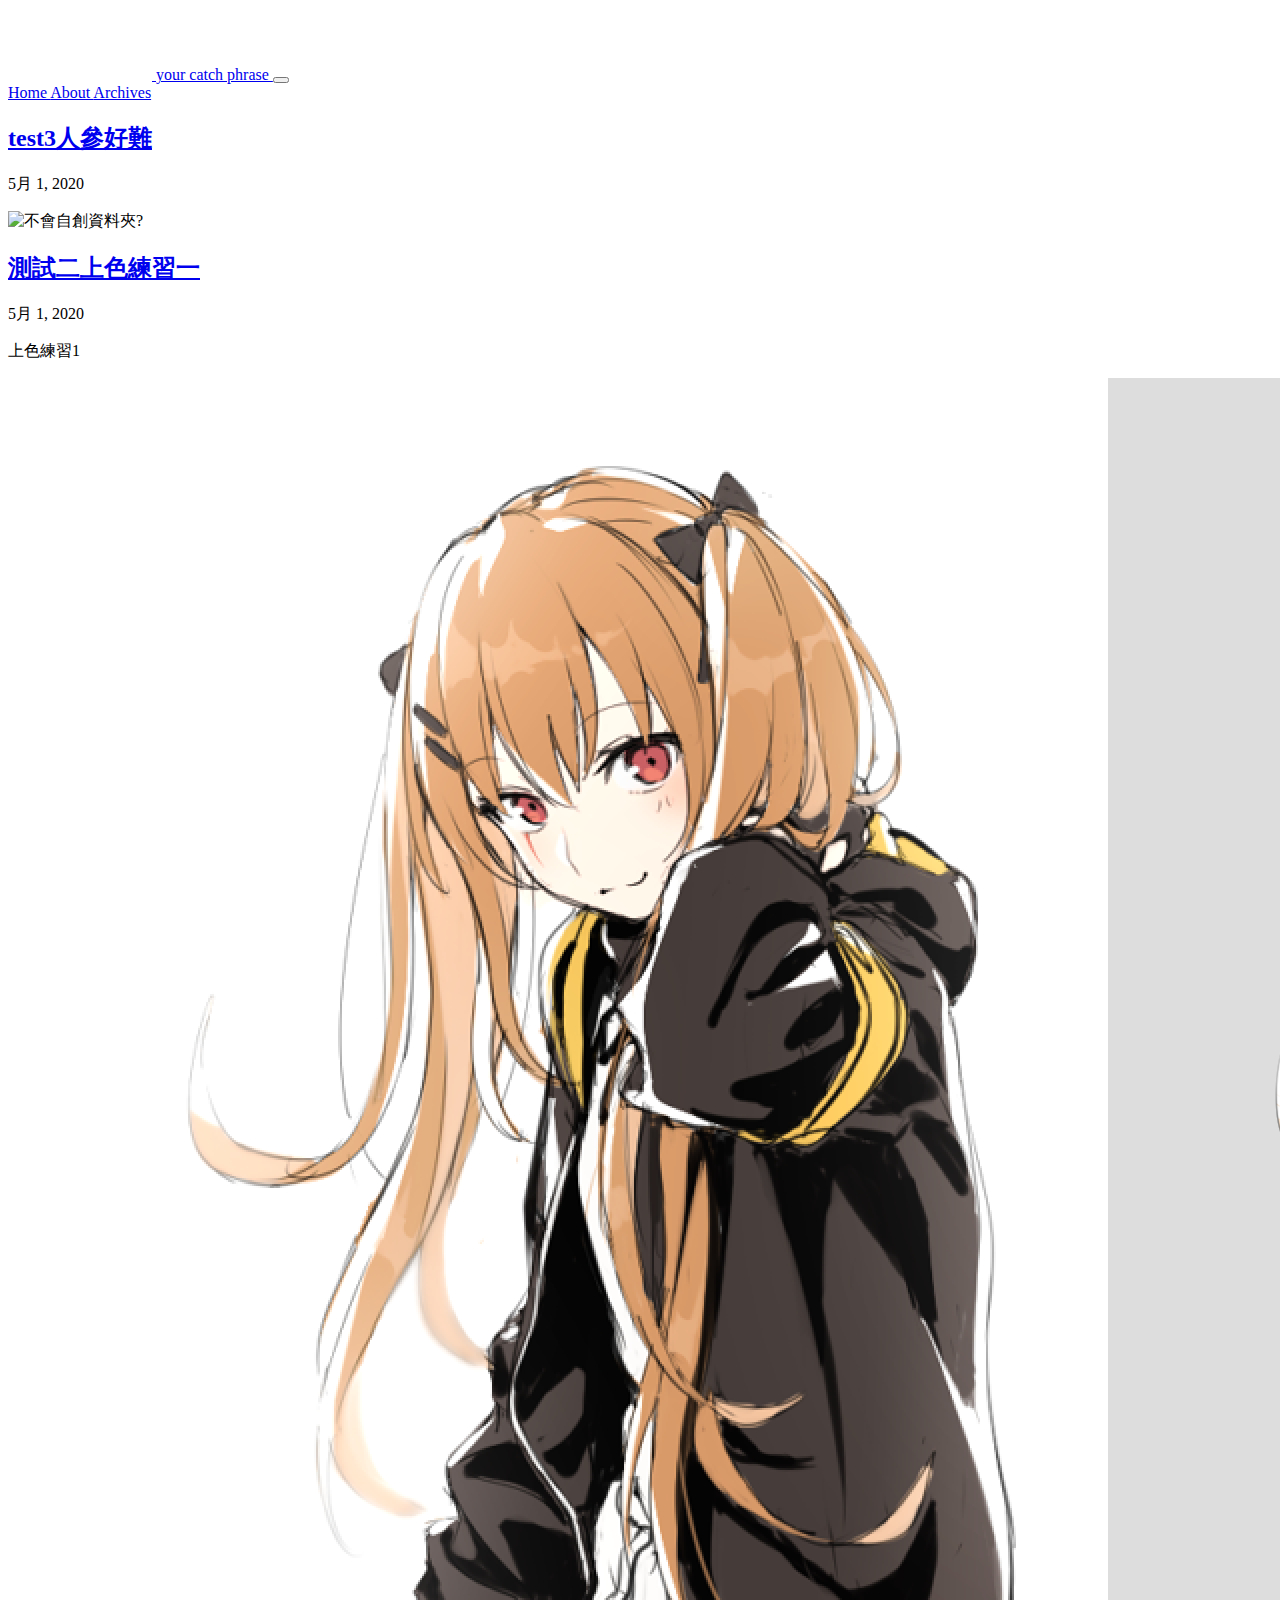
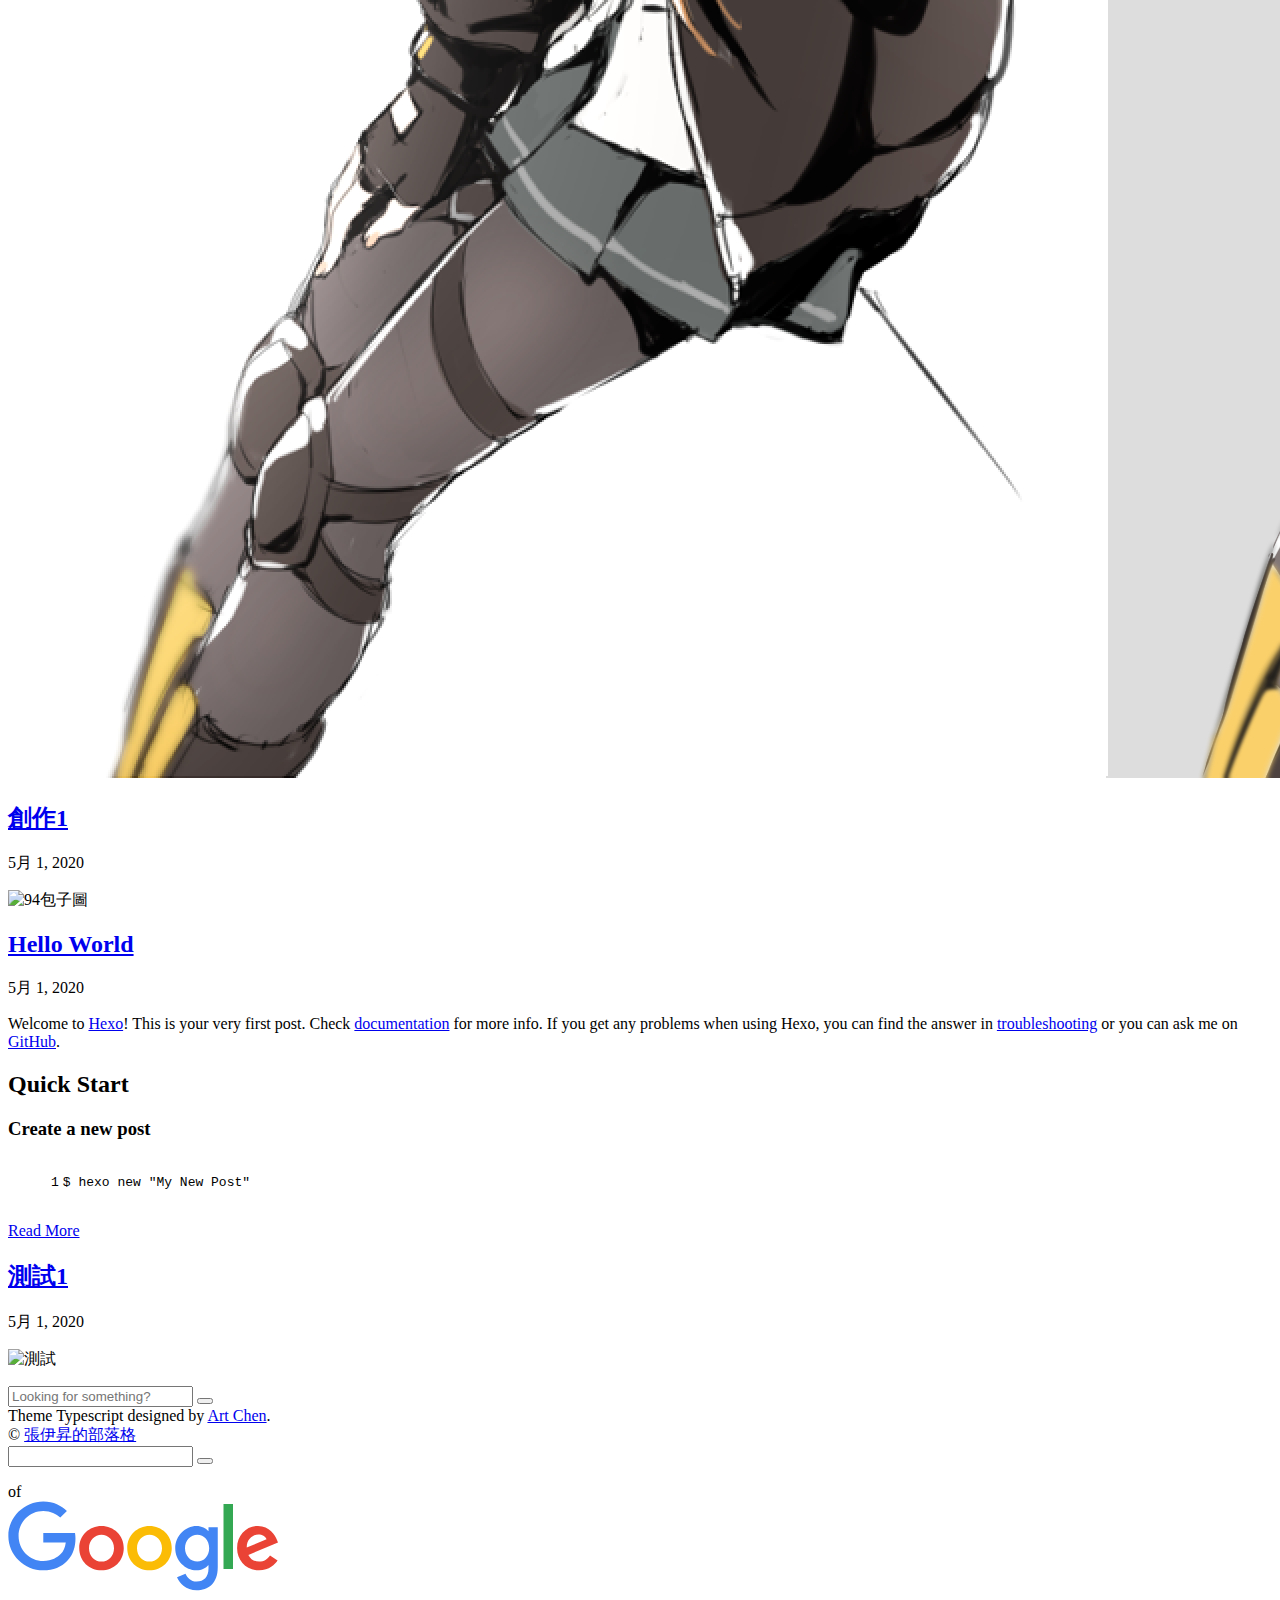
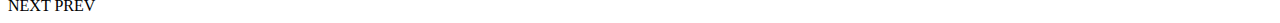
==== index.html @ b537ad72 "Site updated: 2020-05-02 14:42:17" ====
<!DOCTYPE html>
<html>
<head>
  <meta charset="utf-8" />
  <meta http-equiv="X-UA-Compatible" content="IE=edge" />
  
  <title>張伊昇的部落格</title>
  <meta name="description" content="A minimal hexo theme." />
  <meta name="keywords" content="hexo,theme,minimal,otakism" />
  <meta name="HandheldFriendly" content="True" />
  <meta name="apple-mobile-web-app-capable" content="yes" />
  <meta name="viewport" content="width=device-width, initial-scale=1, maximum-scale=1" />
  <meta name="description" content="終於成功">
<meta property="og:type" content="website">
<meta property="og:title" content="張伊昇的部落格">
<meta property="og:url" content="https://410708035.github.io/index.html">
<meta property="og:site_name" content="張伊昇的部落格">
<meta property="og:description" content="終於成功">
<meta property="og:locale" content="zh_TW">
<meta property="article:author" content="張伊昇">
<meta property="article:tag" content="部落格">
<meta property="article:tag" content=" 410708035">
<meta name="twitter:card" content="summary">
  
  
    <link rel="icon" href="/favicon.png" />
  
  
  <script type="text/javascript">
    //Export hexo config to js
    var HexoConfig = {
      root: '/',
      search: {
        enabled: 'true'
      }
    };
  </script>

  <!-- Font -->
  <link href="https://fonts.googleapis.com/css?family=Inconsolata|Roboto:300,400,700" rel="stylesheet" />

  
<link rel="stylesheet" href="/style.css">

  <script>
    function setLoadingBarProgress(num) {
      document.getElementById('loading-bar').style.width=num+"%";
    }
  </script>
  

<meta name="generator" content="Hexo 4.2.0"></head>

<body>
  
  <div id="loading-bar-wrapper">
  <div id="loading-bar"></div>
</div>

  <script>setLoadingBarProgress(20)</script>
  
  <div id="site-wrapper">
    
    <header id="header">
	<div id="header-wrapper" class="clearfix">
		<a id="logo" href="/">
			<img src="/images/logo.png" />
			<span id="site-desc">
			  your catch phrase
      </span>
		</a>
		<button id="site-nav-switch">
	    <span class="icon icon-menu"></span>
	  </button>
	</div>
	<aside id="site-menu">
  	<nav>
  		
        <a href="/" class="nav-home nav">
          Home
        </a>
      
        <a href="/about" class="nav-about nav">
          About
        </a>
      
        <a href="/archives" class="nav-archives nav">
          Archives
        </a>
      
    </nav>
	</aside>
</header>
    <script>setLoadingBarProgress(40);</script>
    
    <main id="main" role="main">
      





<section class="post-list">
	
    <article class="post ">

  
  <h2 class="title">
    <a href="/2020/05/01/est3%E4%BA%BA%E5%8F%83%E5%A5%BD%E9%9B%A3/">
      test3人參好難
    </a>
  </h2>
  
  <time>
    5月 1, 2020
  </time>
  <section class="content">
	  <p><img src="https://truth.bahamut.com.tw/s01/202005/6253a294ba325d46f5efc1e83b0785b5.JPG" alt="不會自創資料夾?"></p>


    
    
    

  </section>
</article>
  
    <article class="post ">

  
  <h2 class="title">
    <a href="/2020/05/01/%E6%B8%AC%E8%A9%A6%E4%BA%8C%E4%B8%8A%E8%89%B2%E7%B7%B4%E7%BF%92%E4%B8%80/">
      測試二上色練習一
    </a>
  </h2>
  
  <time>
    5月 1, 2020
  </time>
  <section class="content">
	  <p>上色練習1</p>
<img src="/2020/05/01/%E6%B8%AC%E8%A9%A6%E4%BA%8C%E4%B8%8A%E8%89%B2%E7%B7%B4%E7%BF%92%E4%B8%80/%E4%B8%8A%E8%89%B2%E7%B7%B4%E7%BF%924.jpg" class="" title="圖片">

    
    
    

  </section>
</article>
  
    <article class="post ">

  
  <h2 class="title">
    <a href="/2020/05/01/%E8%87%A8%E6%91%B9%E7%B7%B4%E7%BF%922/">
      創作1
    </a>
  </h2>
  
  <time>
    5月 1, 2020
  </time>
  <section class="content">
	  <p><img src="https://truth.bahamut.com.tw/s01/201912/b81c57250fca9959679076e8ade5477d.JPG" alt="94包子圖"></p>


    
    
    

  </section>
</article>
  
    <article class="post ">

  
  <h2 class="title">
    <a href="/2020/05/01/hello-world/">
      Hello World
    </a>
  </h2>
  
  <time>
    5月 1, 2020
  </time>
  <section class="content">
	  <p>Welcome to <a href="https://hexo.io/" target="_blank" rel="noopener">Hexo</a>! This is your very first post. Check <a href="https://hexo.io/docs/" target="_blank" rel="noopener">documentation</a> for more info. If you get any problems when using Hexo, you can find the answer in <a href="https://hexo.io/docs/troubleshooting.html" target="_blank" rel="noopener">troubleshooting</a> or you can ask me on <a href="https://github.com/hexojs/hexo/issues" target="_blank" rel="noopener">GitHub</a>.</p>
<h2 id="Quick-Start"><a href="#Quick-Start" class="headerlink" title="Quick Start"></a>Quick Start</h2><h3 id="Create-a-new-post"><a href="#Create-a-new-post" class="headerlink" title="Create a new post"></a>Create a new post</h3><figure class="highlight bash"><table><tr><td class="gutter"><pre><span class="line">1</span><br></pre></td><td class="code"><pre><span class="line">$ hexo new <span class="string">"My New Post"</span></span><br></pre></td></tr></table></figure>

    
	  <div class="readmore">
      <a href="/2020/05/01/hello-world/">Read More</a>
    </div>
    
    
    

  </section>
</article>
  
    <article class="post ">

  
  <h2 class="title">
    <a href="/2020/05/01/%E8%87%A8%E6%91%B9%E7%B7%B4%E7%BF%921/">
      測試1
    </a>
  </h2>
  
  <time>
    5月 1, 2020
  </time>
  <section class="content">
	  <p><img src="%E5%9C%96%E7%89%87%E8%B7%AF%E5%BE%91" alt="測試"></p>


    
    
    

  </section>
</article>
  
</section>


      <script>setLoadingBarProgress(60);</script>
    </main>
    
    <footer id="footer" class="clearfix">
  
  
	<div class="search">
	  <form name="searchform" id="searchform" class="u-search-form">
	    <input type="text" id="searchinput" class="u-search-input" placeholder="Looking for something?" />
	    <button type="submit" id="u-search-btn-submit" class="u-search-btn-submit">
	      <span class="icon icon-search"></span>
	    </button>
	  </form>
	</div>
	

	<div class="social-wrapper">
  	
      
        <a href="/atom.xml" class="social rss"
          target="_blank" rel="external">
          <span class="icon icon-rss"></span>
        </a>
      
    
  </div>
  
  <div>Theme <span class="codename">Typescript</span> designed by <a href="http://rakugaki.me/" target="_blank">Art Chen</a>.</div>
  <div>&copy; <a href="/">張伊昇的部落格</a></div>
  
</footer>


    <script>setLoadingBarProgress(80);</script>
    
  </div>

  



<script src="https://code.jquery.com/jquery-2.1.4.min.js"></script>
<script>window.jQuery || document.write('<script src="/js/jquery.min.js"><\/script>')</script>


<script src="/js/jquery.fitvids.js"></script>

<script>
	var GOOGLE_CUSTOM_SEARCH_API_KEY = "";
	var GOOGLE_CUSTOM_SEARCH_ENGINE_ID = "";
	var ALGOLIA_API_KEY = "";
	var ALGOLIA_APP_ID = "";
	var ALGOLIA_INDEX_NAME = "";
  var AZURE_SERVICE_NAME = "";
  var AZURE_INDEX_NAME = "";
  var AZURE_QUERY_KEY = "";
  var SEARCH_SERVICE = "google";
  var universalSearchConfig = {};
  if (SEARCH_SERVICE === 'google') {
    universalSearchConfig = {
      searchService: SEARCH_SERVICE,
      apiKey: GOOGLE_CUSTOM_SEARCH_API_KEY,
      engineId: GOOGLE_CUSTOM_SEARCH_ENGINE_ID,
      imagePath: "/images/"
    };
  } else if (SEARCH_SERVICE === 'algolia') {
    universalSearchConfig = {
      searchService: SEARCH_SERVICE,
      apiKey: ALGOLIA_API_KEY,
      appId: ALGOLIA_APP_ID,
      indexName: ALGOLIA_INDEX_NAME,
      imagePath: "/images/"
    };
  } else if (SEARCH_SERVICE === 'azure') {
    universalSearchConfig = {
      searchService: SEARCH_SERVICE,
      serviceName: AZURE_SERVICE_NAME,
      indexName: AZURE_INDEX_NAME,
      apiKey: AZURE_QUERY_KEY,
      imagePath: "/images/"
    };
  }
</script>

<script src="/js/app.js"></script>


<script src="/js/search.js"></script>


  <script>setLoadingBarProgress(100);</script>
  
</body>
</html>
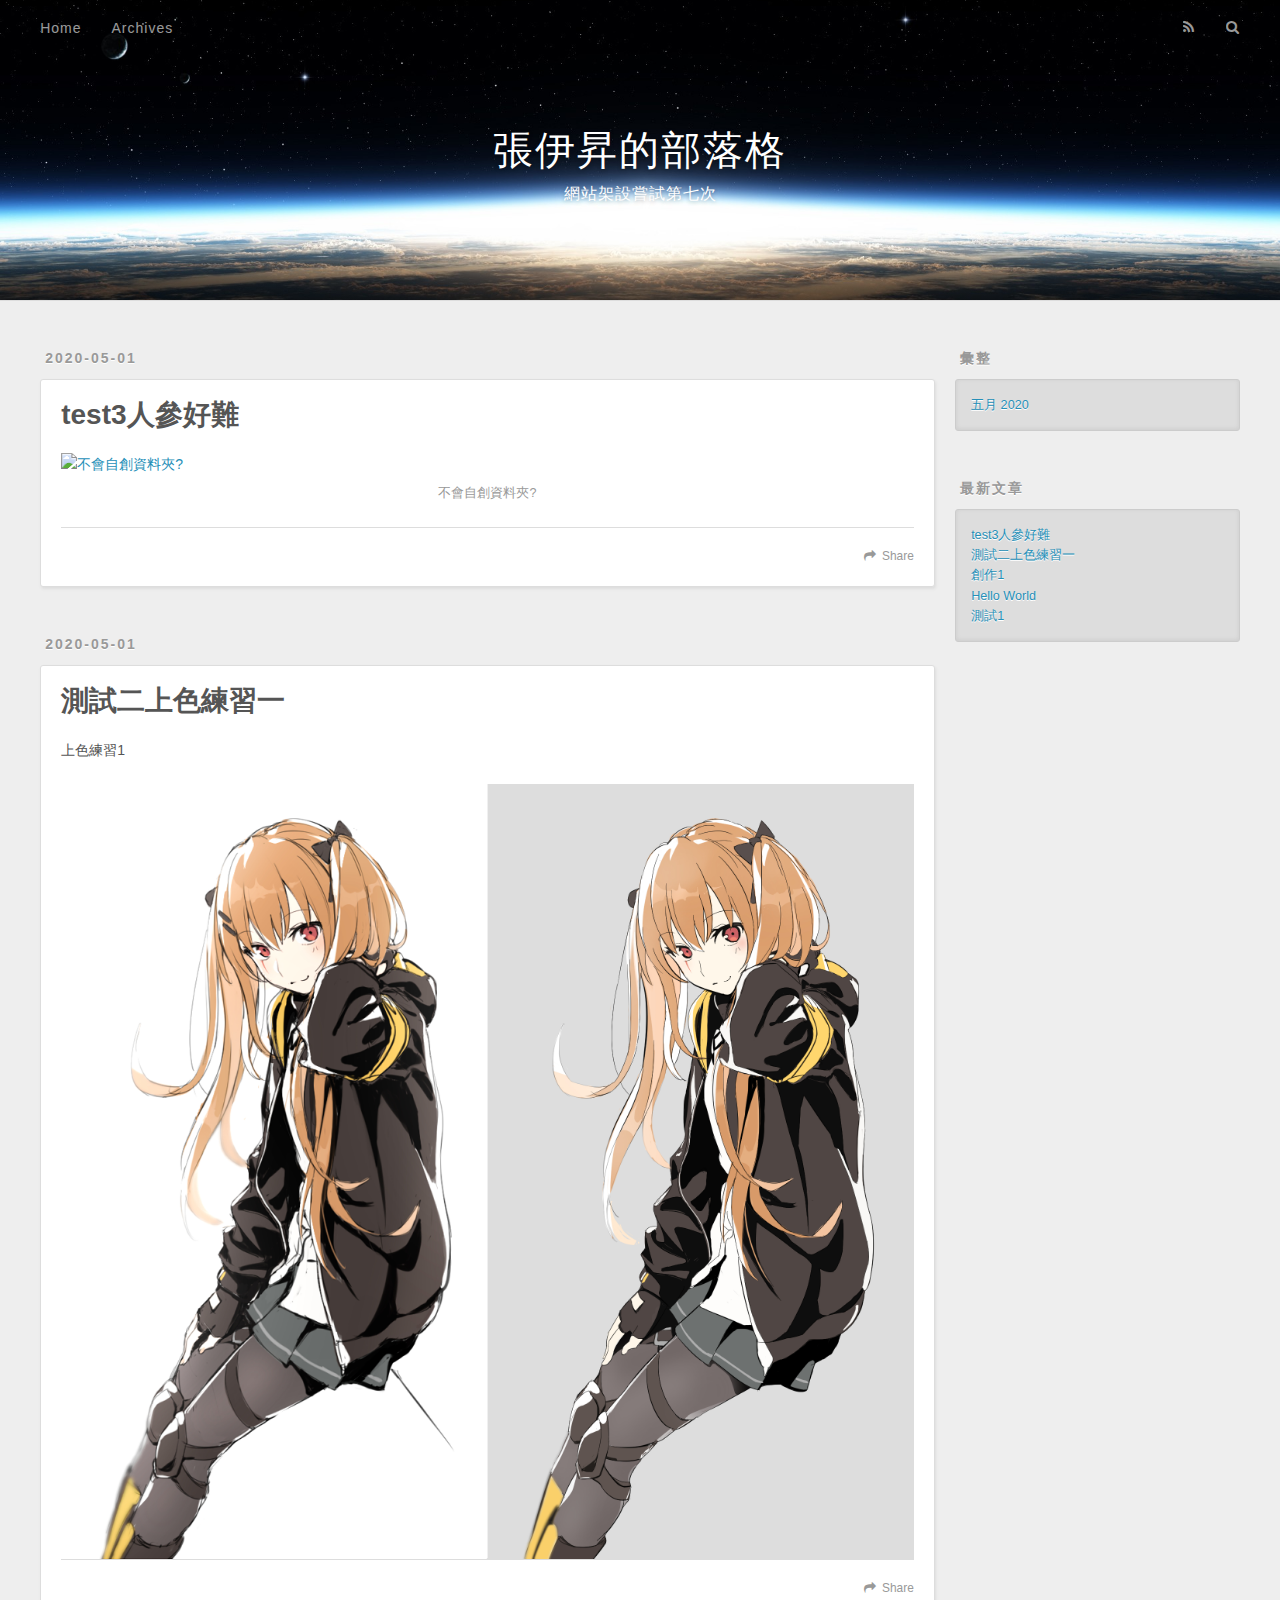
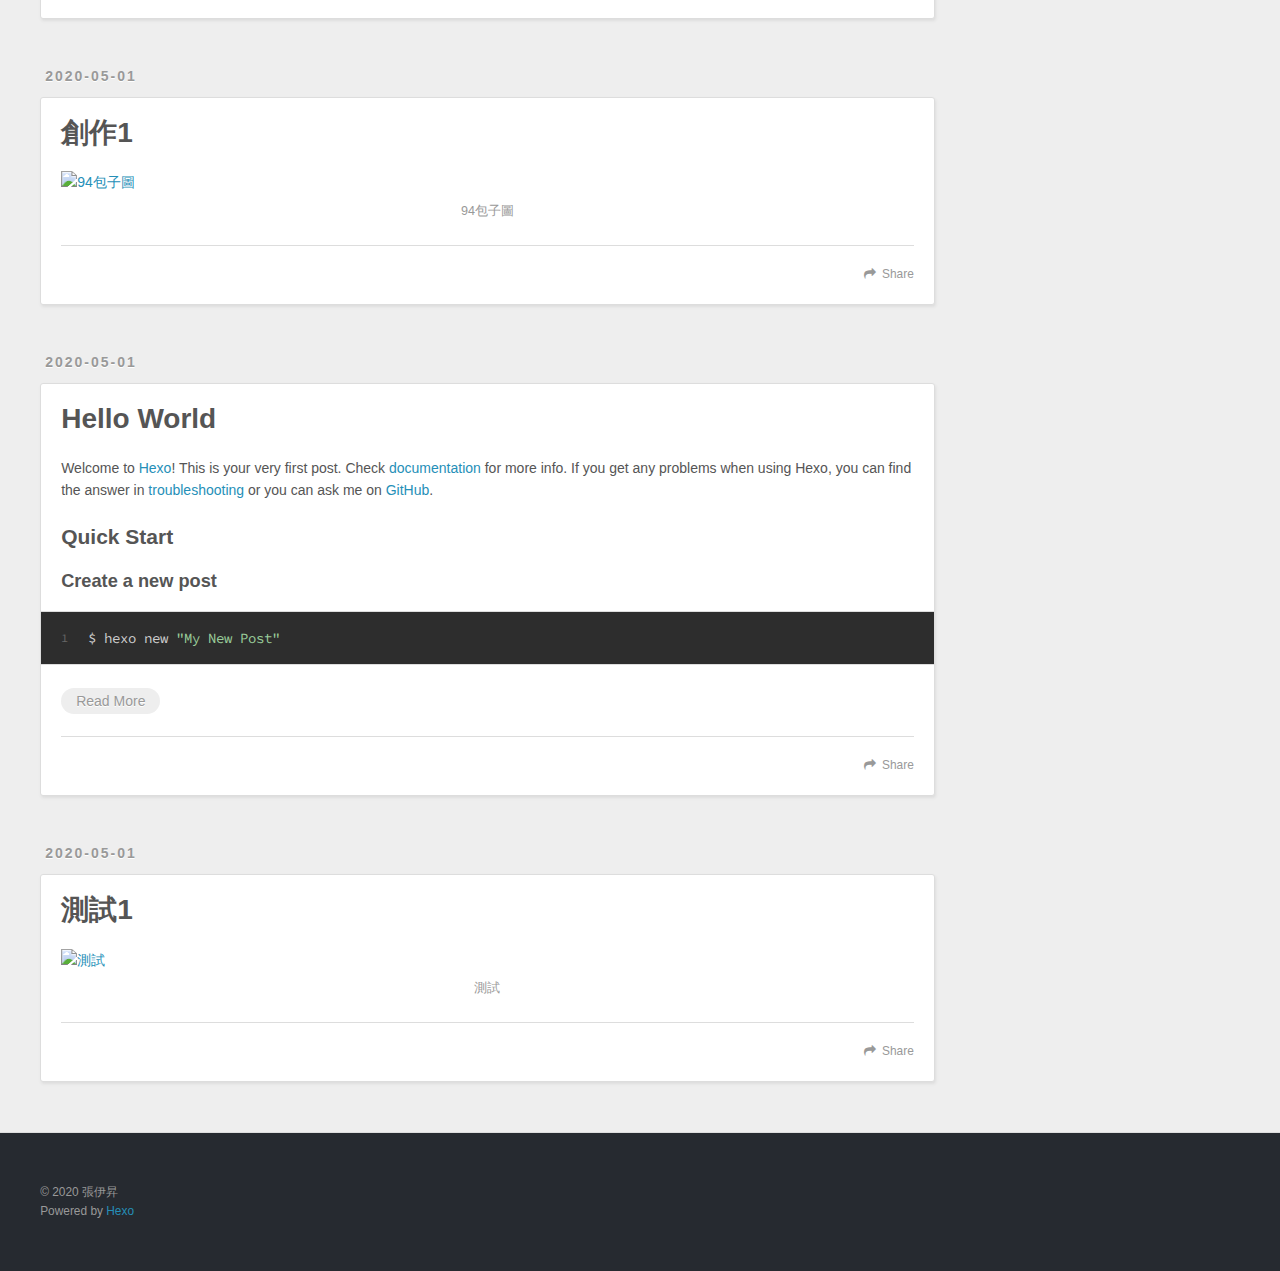
==== commit 9cc3e589: "Site updated: 2020-05-02 14:48:16" ====
--- a/index.html
+++ b/index.html
@@ -1,15 +1,12 @@
 <!DOCTYPE html>
 <html>
 <head>
-  <meta charset="utf-8" />
-  <meta http-equiv="X-UA-Compatible" content="IE=edge" />
+  <meta charset="utf-8">
+  
+
   
   <title>張伊昇的部落格</title>
-  <meta name="description" content="A minimal hexo theme." />
-  <meta name="keywords" content="hexo,theme,minimal,otakism" />
-  <meta name="HandheldFriendly" content="True" />
-  <meta name="apple-mobile-web-app-capable" content="yes" />
-  <meta name="viewport" content="width=device-width, initial-scale=1, maximum-scale=1" />
+  <meta name="viewport" content="width=device-width, initial-scale=1, maximum-scale=1">
   <meta name="description" content="終於成功">
 <meta property="og:type" content="website">
 <meta property="og:title" content="張伊昇的部落格">
@@ -22,299 +19,343 @@
 <meta property="article:tag" content=" 410708035">
 <meta name="twitter:card" content="summary">
   
-  
-    <link rel="icon" href="/favicon.png" />
-  
-  
-  <script type="text/javascript">
-    //Export hexo config to js
-    var HexoConfig = {
-      root: '/',
-      search: {
-        enabled: 'true'
-      }
-    };
-  </script>
-
-  <!-- Font -->
-  <link href="https://fonts.googleapis.com/css?family=Inconsolata|Roboto:300,400,700" rel="stylesheet" />
-
-  
-<link rel="stylesheet" href="/style.css">
-
-  <script>
-    function setLoadingBarProgress(num) {
-      document.getElementById('loading-bar').style.width=num+"%";
-    }
-  </script>
-  
+    <link rel="alternate" href="/atom.xml" title="張伊昇的部落格" type="application/atom+xml">
+  
+  
+    <link rel="icon" href="/favicon.png">
+  
+  
+    <link href="//fonts.googleapis.com/css?family=Source+Code+Pro" rel="stylesheet" type="text/css">
+  
+  
+<link rel="stylesheet" href="/css/style.css">
 
 <meta name="generator" content="Hexo 4.2.0"></head>
 
 <body>
-  
-  <div id="loading-bar-wrapper">
-  <div id="loading-bar"></div>
-</div>
-
-  <script>setLoadingBarProgress(20)</script>
-  
-  <div id="site-wrapper">
-    
-    <header id="header">
-	<div id="header-wrapper" class="clearfix">
-		<a id="logo" href="/">
-			<img src="/images/logo.png" />
-			<span id="site-desc">
-			  your catch phrase
-      </span>
-		</a>
-		<button id="site-nav-switch">
-	    <span class="icon icon-menu"></span>
-	  </button>
-	</div>
-	<aside id="site-menu">
-  	<nav>
-  		
-        <a href="/" class="nav-home nav">
-          Home
-        </a>
-      
-        <a href="/about" class="nav-about nav">
-          About
-        </a>
-      
-        <a href="/archives" class="nav-archives nav">
-          Archives
-        </a>
-      
-    </nav>
-	</aside>
+  <div id="container">
+    <div id="wrap">
+      <header id="header">
+  <div id="banner"></div>
+  <div id="header-outer" class="outer">
+    <div id="header-title" class="inner">
+      <h1 id="logo-wrap">
+        <a href="/" id="logo">張伊昇的部落格</a>
+      </h1>
+      
+        <h2 id="subtitle-wrap">
+          <a href="/" id="subtitle">網站架設嘗試第七次</a>
+        </h2>
+      
+    </div>
+    <div id="header-inner" class="inner">
+      <nav id="main-nav">
+        <a id="main-nav-toggle" class="nav-icon"></a>
+        
+          <a class="main-nav-link" href="/">Home</a>
+        
+          <a class="main-nav-link" href="/archives">Archives</a>
+        
+      </nav>
+      <nav id="sub-nav">
+        
+          <a id="nav-rss-link" class="nav-icon" href="/atom.xml" title="RSS Feed"></a>
+        
+        <a id="nav-search-btn" class="nav-icon" title="搜尋"></a>
+      </nav>
+      <div id="search-form-wrap">
+        <form action="//google.com/search" method="get" accept-charset="UTF-8" class="search-form"><input type="search" name="q" class="search-form-input" placeholder="Search"><button type="submit" class="search-form-submit">&#xF002;</button><input type="hidden" name="sitesearch" value="https://410708035.github.io"></form>
+      </div>
+    </div>
+  </div>
 </header>
-    <script>setLoadingBarProgress(40);</script>
-    
-    <main id="main" role="main">
-      
-
-
-
-
-
-<section class="post-list">
-	
-    <article class="post ">
-
-  
-  <h2 class="title">
-    <a href="/2020/05/01/est3%E4%BA%BA%E5%8F%83%E5%A5%BD%E9%9B%A3/">
-      test3人參好難
-    </a>
-  </h2>
-  
-  <time>
-    5月 1, 2020
-  </time>
-  <section class="content">
-	  <p><img src="https://truth.bahamut.com.tw/s01/202005/6253a294ba325d46f5efc1e83b0785b5.JPG" alt="不會自創資料夾?"></p>
-
-
-    
-    
-    
-
-  </section>
-</article>
-  
-    <article class="post ">
-
-  
-  <h2 class="title">
-    <a href="/2020/05/01/%E6%B8%AC%E8%A9%A6%E4%BA%8C%E4%B8%8A%E8%89%B2%E7%B7%B4%E7%BF%92%E4%B8%80/">
-      測試二上色練習一
-    </a>
-  </h2>
-  
-  <time>
-    5月 1, 2020
-  </time>
-  <section class="content">
-	  <p>上色練習1</p>
+      <div class="outer">
+        <section id="main">
+  
+    <article id="post-est3人參好難" class="article article-type-post" itemscope itemprop="blogPost">
+  <div class="article-meta">
+    <a href="/2020/05/01/est3%E4%BA%BA%E5%8F%83%E5%A5%BD%E9%9B%A3/" class="article-date">
+  <time datetime="2020-05-01T15:54:00.000Z" itemprop="datePublished">2020-05-01</time>
+</a>
+    
+  </div>
+  <div class="article-inner">
+    
+    
+      <header class="article-header">
+        
+  
+    <h1 itemprop="name">
+      <a class="article-title" href="/2020/05/01/est3%E4%BA%BA%E5%8F%83%E5%A5%BD%E9%9B%A3/">test3人參好難</a>
+    </h1>
+  
+
+      </header>
+    
+    <div class="article-entry" itemprop="articleBody">
+      
+        <p><img src="https://truth.bahamut.com.tw/s01/202005/6253a294ba325d46f5efc1e83b0785b5.JPG" alt="不會自創資料夾?"></p>
+
+      
+    </div>
+    <footer class="article-footer">
+      <a data-url="https://410708035.github.io/2020/05/01/est3%E4%BA%BA%E5%8F%83%E5%A5%BD%E9%9B%A3/" data-id="ck9p9ld1s0001oc7kh7325mmh" class="article-share-link">Share</a>
+      
+      
+    </footer>
+  </div>
+  
+</article>
+
+
+  
+    <article id="post-測試二上色練習一" class="article article-type-post" itemscope itemprop="blogPost">
+  <div class="article-meta">
+    <a href="/2020/05/01/%E6%B8%AC%E8%A9%A6%E4%BA%8C%E4%B8%8A%E8%89%B2%E7%B7%B4%E7%BF%92%E4%B8%80/" class="article-date">
+  <time datetime="2020-05-01T15:26:57.000Z" itemprop="datePublished">2020-05-01</time>
+</a>
+    
+  </div>
+  <div class="article-inner">
+    
+    
+      <header class="article-header">
+        
+  
+    <h1 itemprop="name">
+      <a class="article-title" href="/2020/05/01/%E6%B8%AC%E8%A9%A6%E4%BA%8C%E4%B8%8A%E8%89%B2%E7%B7%B4%E7%BF%92%E4%B8%80/">測試二上色練習一</a>
+    </h1>
+  
+
+      </header>
+    
+    <div class="article-entry" itemprop="articleBody">
+      
+        <p>上色練習1</p>
 <img src="/2020/05/01/%E6%B8%AC%E8%A9%A6%E4%BA%8C%E4%B8%8A%E8%89%B2%E7%B7%B4%E7%BF%92%E4%B8%80/%E4%B8%8A%E8%89%B2%E7%B7%B4%E7%BF%924.jpg" class="" title="圖片">
-
-    
-    
-    
-
-  </section>
-</article>
-  
-    <article class="post ">
-
-  
-  <h2 class="title">
-    <a href="/2020/05/01/%E8%87%A8%E6%91%B9%E7%B7%B4%E7%BF%922/">
-      創作1
-    </a>
-  </h2>
-  
-  <time>
-    5月 1, 2020
-  </time>
-  <section class="content">
-	  <p><img src="https://truth.bahamut.com.tw/s01/201912/b81c57250fca9959679076e8ade5477d.JPG" alt="94包子圖"></p>
-
-
-    
-    
-    
-
-  </section>
-</article>
-  
-    <article class="post ">
-
-  
-  <h2 class="title">
-    <a href="/2020/05/01/hello-world/">
-      Hello World
-    </a>
-  </h2>
-  
-  <time>
-    5月 1, 2020
-  </time>
-  <section class="content">
-	  <p>Welcome to <a href="https://hexo.io/" target="_blank" rel="noopener">Hexo</a>! This is your very first post. Check <a href="https://hexo.io/docs/" target="_blank" rel="noopener">documentation</a> for more info. If you get any problems when using Hexo, you can find the answer in <a href="https://hexo.io/docs/troubleshooting.html" target="_blank" rel="noopener">troubleshooting</a> or you can ask me on <a href="https://github.com/hexojs/hexo/issues" target="_blank" rel="noopener">GitHub</a>.</p>
+      
+    </div>
+    <footer class="article-footer">
+      <a data-url="https://410708035.github.io/2020/05/01/%E6%B8%AC%E8%A9%A6%E4%BA%8C%E4%B8%8A%E8%89%B2%E7%B7%B4%E7%BF%92%E4%B8%80/" data-id="ck9p9ld1u0002oc7k1qfw1i9u" class="article-share-link">Share</a>
+      
+      
+    </footer>
+  </div>
+  
+</article>
+
+
+  
+    <article id="post-臨摹練習2" class="article article-type-post" itemscope itemprop="blogPost">
+  <div class="article-meta">
+    <a href="/2020/05/01/%E8%87%A8%E6%91%B9%E7%B7%B4%E7%BF%922/" class="article-date">
+  <time datetime="2020-05-01T15:07:13.000Z" itemprop="datePublished">2020-05-01</time>
+</a>
+    
+  </div>
+  <div class="article-inner">
+    
+    
+      <header class="article-header">
+        
+  
+    <h1 itemprop="name">
+      <a class="article-title" href="/2020/05/01/%E8%87%A8%E6%91%B9%E7%B7%B4%E7%BF%922/">創作1</a>
+    </h1>
+  
+
+      </header>
+    
+    <div class="article-entry" itemprop="articleBody">
+      
+        <p><img src="https://truth.bahamut.com.tw/s01/201912/b81c57250fca9959679076e8ade5477d.JPG" alt="94包子圖"></p>
+
+      
+    </div>
+    <footer class="article-footer">
+      <a data-url="https://410708035.github.io/2020/05/01/%E8%87%A8%E6%91%B9%E7%B7%B4%E7%BF%922/" data-id="ck9p9ld1w0004oc7k4l0agd7q" class="article-share-link">Share</a>
+      
+      
+    </footer>
+  </div>
+  
+</article>
+
+
+  
+    <article id="post-hello-world" class="article article-type-post" itemscope itemprop="blogPost">
+  <div class="article-meta">
+    <a href="/2020/05/01/hello-world/" class="article-date">
+  <time datetime="2020-05-01T14:59:24.000Z" itemprop="datePublished">2020-05-01</time>
+</a>
+    
+  </div>
+  <div class="article-inner">
+    
+    
+      <header class="article-header">
+        
+  
+    <h1 itemprop="name">
+      <a class="article-title" href="/2020/05/01/hello-world/">Hello World</a>
+    </h1>
+  
+
+      </header>
+    
+    <div class="article-entry" itemprop="articleBody">
+      
+        <p>Welcome to <a href="https://hexo.io/" target="_blank" rel="noopener">Hexo</a>! This is your very first post. Check <a href="https://hexo.io/docs/" target="_blank" rel="noopener">documentation</a> for more info. If you get any problems when using Hexo, you can find the answer in <a href="https://hexo.io/docs/troubleshooting.html" target="_blank" rel="noopener">troubleshooting</a> or you can ask me on <a href="https://github.com/hexojs/hexo/issues" target="_blank" rel="noopener">GitHub</a>.</p>
 <h2 id="Quick-Start"><a href="#Quick-Start" class="headerlink" title="Quick Start"></a>Quick Start</h2><h3 id="Create-a-new-post"><a href="#Create-a-new-post" class="headerlink" title="Create a new post"></a>Create a new post</h3><figure class="highlight bash"><table><tr><td class="gutter"><pre><span class="line">1</span><br></pre></td><td class="code"><pre><span class="line">$ hexo new <span class="string">"My New Post"</span></span><br></pre></td></tr></table></figure>
-
-    
-	  <div class="readmore">
-      <a href="/2020/05/01/hello-world/">Read More</a>
-    </div>
-    
-    
-    
-
-  </section>
-</article>
-  
-    <article class="post ">
-
-  
-  <h2 class="title">
-    <a href="/2020/05/01/%E8%87%A8%E6%91%B9%E7%B7%B4%E7%BF%921/">
-      測試1
-    </a>
-  </h2>
-  
-  <time>
-    5月 1, 2020
-  </time>
-  <section class="content">
-	  <p><img src="%E5%9C%96%E7%89%87%E8%B7%AF%E5%BE%91" alt="測試"></p>
-
-
-    
-    
-    
-
-  </section>
-</article>
-  
+        
+          <p class="article-more-link">
+            <a href="/2020/05/01/hello-world/#more">Read More</a>
+          </p>
+        
+      
+    </div>
+    <footer class="article-footer">
+      <a data-url="https://410708035.github.io/2020/05/01/hello-world/" data-id="ck9p9ld1n0000oc7kfezq4ybf" class="article-share-link">Share</a>
+      
+      
+    </footer>
+  </div>
+  
+</article>
+
+
+  
+    <article id="post-臨摹練習1" class="article article-type-post" itemscope itemprop="blogPost">
+  <div class="article-meta">
+    <a href="/2020/05/01/%E8%87%A8%E6%91%B9%E7%B7%B4%E7%BF%921/" class="article-date">
+  <time datetime="2020-05-01T14:50:34.000Z" itemprop="datePublished">2020-05-01</time>
+</a>
+    
+  </div>
+  <div class="article-inner">
+    
+    
+      <header class="article-header">
+        
+  
+    <h1 itemprop="name">
+      <a class="article-title" href="/2020/05/01/%E8%87%A8%E6%91%B9%E7%B7%B4%E7%BF%921/">測試1</a>
+    </h1>
+  
+
+      </header>
+    
+    <div class="article-entry" itemprop="articleBody">
+      
+        <p><img src="%E5%9C%96%E7%89%87%E8%B7%AF%E5%BE%91" alt="測試"></p>
+
+      
+    </div>
+    <footer class="article-footer">
+      <a data-url="https://410708035.github.io/2020/05/01/%E8%87%A8%E6%91%B9%E7%B7%B4%E7%BF%921/" data-id="ck9p9ld1v0003oc7k86ly739m" class="article-share-link">Share</a>
+      
+      
+    </footer>
+  </div>
+  
+</article>
+
+
+  
+
+
 </section>
-
-
-      <script>setLoadingBarProgress(60);</script>
-    </main>
-    
-    <footer id="footer" class="clearfix">
-  
-  
-	<div class="search">
-	  <form name="searchform" id="searchform" class="u-search-form">
-	    <input type="text" id="searchinput" class="u-search-input" placeholder="Looking for something?" />
-	    <button type="submit" id="u-search-btn-submit" class="u-search-btn-submit">
-	      <span class="icon icon-search"></span>
-	    </button>
-	  </form>
-	</div>
-	
-
-	<div class="social-wrapper">
-  	
-      
-        <a href="/atom.xml" class="social rss"
-          target="_blank" rel="external">
-          <span class="icon icon-rss"></span>
-        </a>
-      
-    
-  </div>
-  
-  <div>Theme <span class="codename">Typescript</span> designed by <a href="http://rakugaki.me/" target="_blank">Art Chen</a>.</div>
-  <div>&copy; <a href="/">張伊昇的部落格</a></div>
-  
+        
+          <aside id="sidebar">
+  
+    
+
+  
+    
+
+  
+    
+  
+    
+  <div class="widget-wrap">
+    <h3 class="widget-title">彙整</h3>
+    <div class="widget">
+      <ul class="archive-list"><li class="archive-list-item"><a class="archive-list-link" href="/archives/2020/05/">五月 2020</a></li></ul>
+    </div>
+  </div>
+
+
+  
+    
+  <div class="widget-wrap">
+    <h3 class="widget-title">最新文章</h3>
+    <div class="widget">
+      <ul>
+        
+          <li>
+            <a href="/2020/05/01/est3%E4%BA%BA%E5%8F%83%E5%A5%BD%E9%9B%A3/">test3人參好難</a>
+          </li>
+        
+          <li>
+            <a href="/2020/05/01/%E6%B8%AC%E8%A9%A6%E4%BA%8C%E4%B8%8A%E8%89%B2%E7%B7%B4%E7%BF%92%E4%B8%80/">測試二上色練習一</a>
+          </li>
+        
+          <li>
+            <a href="/2020/05/01/%E8%87%A8%E6%91%B9%E7%B7%B4%E7%BF%922/">創作1</a>
+          </li>
+        
+          <li>
+            <a href="/2020/05/01/hello-world/">Hello World</a>
+          </li>
+        
+          <li>
+            <a href="/2020/05/01/%E8%87%A8%E6%91%B9%E7%B7%B4%E7%BF%921/">測試1</a>
+          </li>
+        
+      </ul>
+    </div>
+  </div>
+
+  
+</aside>
+        
+      </div>
+      <footer id="footer">
+  
+  <div class="outer">
+    <div id="footer-info" class="inner">
+      &copy; 2020 張伊昇<br>
+      Powered by <a href="http://hexo.io/" target="_blank">Hexo</a>
+    </div>
+  </div>
 </footer>
-
-
-    <script>setLoadingBarProgress(80);</script>
-    
-  </div>
-
-  
-
-
-
-<script src="https://code.jquery.com/jquery-2.1.4.min.js"></script>
-<script>window.jQuery || document.write('<script src="/js/jquery.min.js"><\/script>')</script>
-
-
-<script src="/js/jquery.fitvids.js"></script>
-
-<script>
-	var GOOGLE_CUSTOM_SEARCH_API_KEY = "";
-	var GOOGLE_CUSTOM_SEARCH_ENGINE_ID = "";
-	var ALGOLIA_API_KEY = "";
-	var ALGOLIA_APP_ID = "";
-	var ALGOLIA_INDEX_NAME = "";
-  var AZURE_SERVICE_NAME = "";
-  var AZURE_INDEX_NAME = "";
-  var AZURE_QUERY_KEY = "";
-  var SEARCH_SERVICE = "google";
-  var universalSearchConfig = {};
-  if (SEARCH_SERVICE === 'google') {
-    universalSearchConfig = {
-      searchService: SEARCH_SERVICE,
-      apiKey: GOOGLE_CUSTOM_SEARCH_API_KEY,
-      engineId: GOOGLE_CUSTOM_SEARCH_ENGINE_ID,
-      imagePath: "/images/"
-    };
-  } else if (SEARCH_SERVICE === 'algolia') {
-    universalSearchConfig = {
-      searchService: SEARCH_SERVICE,
-      apiKey: ALGOLIA_API_KEY,
-      appId: ALGOLIA_APP_ID,
-      indexName: ALGOLIA_INDEX_NAME,
-      imagePath: "/images/"
-    };
-  } else if (SEARCH_SERVICE === 'azure') {
-    universalSearchConfig = {
-      searchService: SEARCH_SERVICE,
-      serviceName: AZURE_SERVICE_NAME,
-      indexName: AZURE_INDEX_NAME,
-      apiKey: AZURE_QUERY_KEY,
-      imagePath: "/images/"
-    };
-  }
-</script>
-
-<script src="/js/app.js"></script>
-
-
-<script src="/js/search.js"></script>
-
-
-  <script>setLoadingBarProgress(100);</script>
-  
+    </div>
+    <nav id="mobile-nav">
+  
+    <a href="/" class="mobile-nav-link">Home</a>
+  
+    <a href="/archives" class="mobile-nav-link">Archives</a>
+  
+</nav>
+    
+
+<script src="//ajax.googleapis.com/ajax/libs/jquery/2.0.3/jquery.min.js"></script>
+
+
+  
+<link rel="stylesheet" href="/fancybox/jquery.fancybox.css">
+
+  
+<script src="/fancybox/jquery.fancybox.pack.js"></script>
+
+
+
+
+<script src="/js/script.js"></script>
+
+
+
+
+  </div>
 </body>
-</html>
+</html>--- a/css/style.css
+++ b/css/style.css
@@ -0,0 +1,1374 @@
+body {
+  width: 100%;
+}
+body:before,
+body:after {
+  content: "";
+  display: table;
+}
+body:after {
+  clear: both;
+}
+html,
+body,
+div,
+span,
+applet,
+object,
+iframe,
+h1,
+h2,
+h3,
+h4,
+h5,
+h6,
+p,
+blockquote,
+pre,
+a,
+abbr,
+acronym,
+address,
+big,
+cite,
+code,
+del,
+dfn,
+em,
+img,
+ins,
+kbd,
+q,
+s,
+samp,
+small,
+strike,
+strong,
+sub,
+sup,
+tt,
+var,
+dl,
+dt,
+dd,
+ol,
+ul,
+li,
+fieldset,
+form,
+label,
+legend,
+table,
+caption,
+tbody,
+tfoot,
+thead,
+tr,
+th,
+td {
+  margin: 0;
+  padding: 0;
+  border: 0;
+  outline: 0;
+  font-weight: inherit;
+  font-style: inherit;
+  font-family: inherit;
+  font-size: 100%;
+  vertical-align: baseline;
+}
+body {
+  line-height: 1;
+  color: #000;
+  background: #fff;
+}
+ol,
+ul {
+  list-style: none;
+}
+table {
+  border-collapse: separate;
+  border-spacing: 0;
+  vertical-align: middle;
+}
+caption,
+th,
+td {
+  text-align: left;
+  font-weight: normal;
+  vertical-align: middle;
+}
+a img {
+  border: none;
+}
+input,
+button {
+  margin: 0;
+  padding: 0;
+}
+input::-moz-focus-inner,
+button::-moz-focus-inner {
+  border: 0;
+  padding: 0;
+}
+@font-face {
+  font-family: FontAwesome;
+  font-style: normal;
+  font-weight: normal;
+  src: url("fonts/fontawesome-webfont.eot?v=#4.0.3");
+  src: url("fonts/fontawesome-webfont.eot?#iefix&v=#4.0.3") format("embedded-opentype"), url("fonts/fontawesome-webfont.woff?v=#4.0.3") format("woff"), url("fonts/fontawesome-webfont.ttf?v=#4.0.3") format("truetype"), url("fonts/fontawesome-webfont.svg#fontawesomeregular?v=#4.0.3") format("svg");
+}
+html,
+body,
+#container {
+  height: 100%;
+}
+body {
+  background: #eee;
+  font: 14px -apple-system, BlinkMacSystemFont, "Segoe UI", "Roboto", "Oxygen", "Ubuntu", "Cantarell", "Fira Sans", "Droid Sans", "Helvetica Neue", sans-serif;
+  -webkit-text-size-adjust: 100%;
+}
+.outer {
+  max-width: 1220px;
+  margin: 0 auto;
+  padding: 0 20px;
+}
+.outer:before,
+.outer:after {
+  content: "";
+  display: table;
+}
+.outer:after {
+  clear: both;
+}
+.inner {
+  display: inline;
+  float: left;
+  width: 98.33333333333333%;
+  margin: 0 0.833333333333333%;
+}
+.left,
+.alignleft {
+  float: left;
+}
+.right,
+.alignright {
+  float: right;
+}
+.clear {
+  clear: both;
+}
+#container {
+  position: relative;
+}
+.mobile-nav-on {
+  overflow: hidden;
+}
+#wrap {
+  height: 100%;
+  width: 100%;
+  position: absolute;
+  top: 0;
+  left: 0;
+  -webkit-transition: 0.2s ease-out;
+  -moz-transition: 0.2s ease-out;
+  -ms-transition: 0.2s ease-out;
+  transition: 0.2s ease-out;
+  z-index: 1;
+  background: #eee;
+}
+.mobile-nav-on #wrap {
+  left: 280px;
+}
+@media screen and (min-width: 768px) {
+  #main {
+    display: inline;
+    float: left;
+    width: 73.33333333333333%;
+    margin: 0 0.833333333333333%;
+  }
+}
+.article-date,
+.article-category-link,
+.archive-year,
+.widget-title {
+  text-decoration: none;
+  text-transform: uppercase;
+  letter-spacing: 2px;
+  color: #999;
+  margin-bottom: 1em;
+  margin-left: 5px;
+  line-height: 1em;
+  text-shadow: 0 1px #fff;
+  font-weight: bold;
+}
+.article-inner,
+.archive-article-inner {
+  background: #fff;
+  -webkit-box-shadow: 1px 2px 3px #ddd;
+  box-shadow: 1px 2px 3px #ddd;
+  border: 1px solid #ddd;
+  border-radius: 3px;
+}
+.article-entry h1,
+.widget h1 {
+  font-size: 2em;
+}
+.article-entry h2,
+.widget h2 {
+  font-size: 1.5em;
+}
+.article-entry h3,
+.widget h3 {
+  font-size: 1.3em;
+}
+.article-entry h4,
+.widget h4 {
+  font-size: 1.2em;
+}
+.article-entry h5,
+.widget h5 {
+  font-size: 1em;
+}
+.article-entry h6,
+.widget h6 {
+  font-size: 1em;
+  color: #999;
+}
+.article-entry hr,
+.widget hr {
+  border: 1px dashed #ddd;
+}
+.article-entry strong,
+.widget strong {
+  font-weight: bold;
+}
+.article-entry em,
+.widget em,
+.article-entry cite,
+.widget cite {
+  font-style: italic;
+}
+.article-entry sup,
+.widget sup,
+.article-entry sub,
+.widget sub {
+  font-size: 0.75em;
+  line-height: 0;
+  position: relative;
+  vertical-align: baseline;
+}
+.article-entry sup,
+.widget sup {
+  top: -0.5em;
+}
+.article-entry sub,
+.widget sub {
+  bottom: -0.2em;
+}
+.article-entry small,
+.widget small {
+  font-size: 0.85em;
+}
+.article-entry acronym,
+.widget acronym,
+.article-entry abbr,
+.widget abbr {
+  border-bottom: 1px dotted;
+}
+.article-entry ul,
+.widget ul,
+.article-entry ol,
+.widget ol,
+.article-entry dl,
+.widget dl {
+  margin: 0 20px;
+  line-height: 1.6em;
+}
+.article-entry ul ul,
+.widget ul ul,
+.article-entry ol ul,
+.widget ol ul,
+.article-entry ul ol,
+.widget ul ol,
+.article-entry ol ol,
+.widget ol ol {
+  margin-top: 0;
+  margin-bottom: 0;
+}
+.article-entry ul,
+.widget ul {
+  list-style: disc;
+}
+.article-entry ol,
+.widget ol {
+  list-style: decimal;
+}
+.article-entry dt,
+.widget dt {
+  font-weight: bold;
+}
+#header {
+  height: 300px;
+  position: relative;
+  border-bottom: 1px solid #ddd;
+}
+#header:before,
+#header:after {
+  content: "";
+  position: absolute;
+  left: 0;
+  right: 0;
+  height: 40px;
+}
+#header:before {
+  top: 0;
+  background: -webkit-linear-gradient(rgba(0,0,0,0.2), transparent);
+  background: -moz-linear-gradient(rgba(0,0,0,0.2), transparent);
+  background: -ms-linear-gradient(rgba(0,0,0,0.2), transparent);
+  background: linear-gradient(rgba(0,0,0,0.2), transparent);
+}
+#header:after {
+  bottom: 0;
+  background: -webkit-linear-gradient(transparent, rgba(0,0,0,0.2));
+  background: -moz-linear-gradient(transparent, rgba(0,0,0,0.2));
+  background: -ms-linear-gradient(transparent, rgba(0,0,0,0.2));
+  background: linear-gradient(transparent, rgba(0,0,0,0.2));
+}
+#header-outer {
+  height: 100%;
+  position: relative;
+}
+#header-inner {
+  position: relative;
+  overflow: hidden;
+}
+#banner {
+  position: absolute;
+  top: 0;
+  left: 0;
+  width: 100%;
+  height: 100%;
+  background: url("images/banner.jpg") center #000;
+  -webkit-background-size: cover;
+  -moz-background-size: cover;
+  background-size: cover;
+  z-index: -1;
+}
+#header-title {
+  text-align: center;
+  height: 40px;
+  position: absolute;
+  top: 50%;
+  left: 0;
+  margin-top: -20px;
+}
+#logo,
+#subtitle {
+  text-decoration: none;
+  color: #fff;
+  font-weight: 300;
+  text-shadow: 0 1px 4px rgba(0,0,0,0.3);
+}
+#logo {
+  font-size: 40px;
+  line-height: 40px;
+  letter-spacing: 2px;
+}
+#subtitle {
+  font-size: 16px;
+  line-height: 16px;
+  letter-spacing: 1px;
+}
+#subtitle-wrap {
+  margin-top: 16px;
+}
+#main-nav {
+  float: left;
+  margin-left: -15px;
+}
+.nav-icon,
+.main-nav-link {
+  float: left;
+  color: #fff;
+  opacity: 0.6;
+  text-decoration: none;
+  text-shadow: 0 1px rgba(0,0,0,0.2);
+  -webkit-transition: opacity 0.2s;
+  -moz-transition: opacity 0.2s;
+  -ms-transition: opacity 0.2s;
+  transition: opacity 0.2s;
+  display: block;
+  padding: 20px 15px;
+}
+.nav-icon:hover,
+.main-nav-link:hover {
+  opacity: 1;
+}
+.nav-icon {
+  font-family: FontAwesome;
+  text-align: center;
+  font-size: 14px;
+  width: 14px;
+  height: 14px;
+  padding: 20px 15px;
+  position: relative;
+  cursor: pointer;
+}
+.main-nav-link {
+  font-weight: 300;
+  letter-spacing: 1px;
+}
+@media screen and (max-width: 479px) {
+  .main-nav-link {
+    display: none;
+  }
+}
+#main-nav-toggle {
+  display: none;
+}
+#main-nav-toggle:before {
+  content: "\f0c9";
+}
+@media screen and (max-width: 479px) {
+  #main-nav-toggle {
+    display: block;
+  }
+}
+#sub-nav {
+  float: right;
+  margin-right: -15px;
+}
+#nav-rss-link:before {
+  content: "\f09e";
+}
+#nav-search-btn:before {
+  content: "\f002";
+}
+#search-form-wrap {
+  position: absolute;
+  top: 15px;
+  width: 150px;
+  height: 30px;
+  right: -150px;
+  opacity: 0;
+  -webkit-transition: 0.2s ease-out;
+  -moz-transition: 0.2s ease-out;
+  -ms-transition: 0.2s ease-out;
+  transition: 0.2s ease-out;
+}
+#search-form-wrap.on {
+  opacity: 1;
+  right: 0;
+}
+@media screen and (max-width: 479px) {
+  #search-form-wrap {
+    width: 100%;
+    right: -100%;
+  }
+}
+.search-form {
+  position: absolute;
+  top: 0;
+  left: 0;
+  right: 0;
+  background: #fff;
+  padding: 5px 15px;
+  border-radius: 15px;
+  -webkit-box-shadow: 0 0 10px rgba(0,0,0,0.3);
+  box-shadow: 0 0 10px rgba(0,0,0,0.3);
+}
+.search-form-input {
+  border: none;
+  background: none;
+  color: #555;
+  width: 100%;
+  font: 13px -apple-system, BlinkMacSystemFont, "Segoe UI", "Roboto", "Oxygen", "Ubuntu", "Cantarell", "Fira Sans", "Droid Sans", "Helvetica Neue", sans-serif;
+  outline: none;
+}
+.search-form-input::-webkit-search-results-decoration,
+.search-form-input::-webkit-search-cancel-button {
+  -webkit-appearance: none;
+}
+.search-form-submit {
+  position: absolute;
+  top: 50%;
+  right: 10px;
+  margin-top: -7px;
+  font: 13px FontAwesome;
+  border: none;
+  background: none;
+  color: #bbb;
+  cursor: pointer;
+}
+.search-form-submit:hover,
+.search-form-submit:focus {
+  color: #777;
+}
+.article {
+  margin: 50px 0;
+}
+.article-inner {
+  overflow: hidden;
+}
+.article-meta:before,
+.article-meta:after {
+  content: "";
+  display: table;
+}
+.article-meta:after {
+  clear: both;
+}
+.article-date {
+  float: left;
+}
+.article-category {
+  float: left;
+  line-height: 1em;
+  color: #ccc;
+  text-shadow: 0 1px #fff;
+  margin-left: 8px;
+}
+.article-category:before {
+  content: "\2022";
+}
+.article-category-link {
+  margin: 0 12px 1em;
+}
+.article-header {
+  padding: 20px 20px 0;
+}
+.article-title {
+  text-decoration: none;
+  font-size: 2em;
+  font-weight: bold;
+  color: #555;
+  line-height: 1.1em;
+  -webkit-transition: color 0.2s;
+  -moz-transition: color 0.2s;
+  -ms-transition: color 0.2s;
+  transition: color 0.2s;
+}
+a.article-title:hover {
+  color: #258fb8;
+}
+.article-entry {
+  color: #555;
+  padding: 0 20px;
+}
+.article-entry:before,
+.article-entry:after {
+  content: "";
+  display: table;
+}
+.article-entry:after {
+  clear: both;
+}
+.article-entry p,
+.article-entry table {
+  line-height: 1.6em;
+  margin: 1.6em 0;
+}
+.article-entry h1,
+.article-entry h2,
+.article-entry h3,
+.article-entry h4,
+.article-entry h5,
+.article-entry h6 {
+  font-weight: bold;
+}
+.article-entry h1,
+.article-entry h2,
+.article-entry h3,
+.article-entry h4,
+.article-entry h5,
+.article-entry h6 {
+  line-height: 1.1em;
+  margin: 1.1em 0;
+}
+.article-entry a {
+  color: #258fb8;
+  text-decoration: none;
+}
+.article-entry a:hover {
+  text-decoration: underline;
+}
+.article-entry ul,
+.article-entry ol,
+.article-entry dl {
+  margin-top: 1.6em;
+  margin-bottom: 1.6em;
+}
+.article-entry img,
+.article-entry video {
+  max-width: 100%;
+  height: auto;
+  display: block;
+  margin: auto;
+}
+.article-entry iframe {
+  border: none;
+}
+.article-entry table {
+  width: 100%;
+  border-collapse: collapse;
+  border-spacing: 0;
+}
+.article-entry th {
+  font-weight: bold;
+  border-bottom: 3px solid #ddd;
+  padding-bottom: 0.5em;
+}
+.article-entry td {
+  border-bottom: 1px solid #ddd;
+  padding: 10px 0;
+}
+.article-entry blockquote {
+  font-family: Georgia, "Times New Roman", serif;
+  font-size: 1.4em;
+  margin: 1.6em 20px;
+  text-align: center;
+}
+.article-entry blockquote footer {
+  font-size: 14px;
+  margin: 1.6em 0;
+  font-family: -apple-system, BlinkMacSystemFont, "Segoe UI", "Roboto", "Oxygen", "Ubuntu", "Cantarell", "Fira Sans", "Droid Sans", "Helvetica Neue", sans-serif;
+}
+.article-entry blockquote footer cite:before {
+  content: "—";
+  padding: 0 0.5em;
+}
+.article-entry .pullquote {
+  text-align: left;
+  width: 45%;
+  margin: 0;
+}
+.article-entry .pullquote.left {
+  margin-left: 0.5em;
+  margin-right: 1em;
+}
+.article-entry .pullquote.right {
+  margin-right: 0.5em;
+  margin-left: 1em;
+}
+.article-entry .caption {
+  color: #999;
+  display: block;
+  font-size: 0.9em;
+  margin-top: 0.5em;
+  position: relative;
+  text-align: center;
+}
+.article-entry .video-container {
+  position: relative;
+  padding-top: 56.25%;
+  height: 0;
+  overflow: hidden;
+}
+.article-entry .video-container iframe,
+.article-entry .video-container object,
+.article-entry .video-container embed {
+  position: absolute;
+  top: 0;
+  left: 0;
+  width: 100%;
+  height: 100%;
+  margin-top: 0;
+}
+.article-more-link a {
+  display: inline-block;
+  line-height: 1em;
+  padding: 6px 15px;
+  border-radius: 15px;
+  background: #eee;
+  color: #999;
+  text-shadow: 0 1px #fff;
+  text-decoration: none;
+}
+.article-more-link a:hover {
+  background: #258fb8;
+  color: #fff;
+  text-decoration: none;
+  text-shadow: 0 1px #1e7293;
+}
+.article-footer {
+  font-size: 0.85em;
+  line-height: 1.6em;
+  border-top: 1px solid #ddd;
+  padding-top: 1.6em;
+  margin: 0 20px 20px;
+}
+.article-footer:before,
+.article-footer:after {
+  content: "";
+  display: table;
+}
+.article-footer:after {
+  clear: both;
+}
+.article-footer a {
+  color: #999;
+  text-decoration: none;
+}
+.article-footer a:hover {
+  color: #555;
+}
+.article-tag-list-item {
+  float: left;
+  margin-right: 10px;
+}
+.article-tag-list-link:before {
+  content: "#";
+}
+.article-comment-link {
+  float: right;
+}
+.article-comment-link:before {
+  content: "\f075";
+  font-family: FontAwesome;
+  padding-right: 8px;
+}
+.article-share-link {
+  cursor: pointer;
+  float: right;
+  margin-left: 20px;
+}
+.article-share-link:before {
+  content: "\f064";
+  font-family: FontAwesome;
+  padding-right: 6px;
+}
+#article-nav {
+  position: relative;
+}
+#article-nav:before,
+#article-nav:after {
+  content: "";
+  display: table;
+}
+#article-nav:after {
+  clear: both;
+}
+@media screen and (min-width: 768px) {
+  #article-nav {
+    margin: 50px 0;
+  }
+  #article-nav:before {
+    width: 8px;
+    height: 8px;
+    position: absolute;
+    top: 50%;
+    left: 50%;
+    margin-top: -4px;
+    margin-left: -4px;
+    content: "";
+    border-radius: 50%;
+    background: #ddd;
+    -webkit-box-shadow: 0 1px 2px #fff;
+    box-shadow: 0 1px 2px #fff;
+  }
+}
+.article-nav-link-wrap {
+  text-decoration: none;
+  text-shadow: 0 1px #fff;
+  color: #999;
+  -webkit-box-sizing: border-box;
+  -moz-box-sizing: border-box;
+  box-sizing: border-box;
+  margin-top: 50px;
+  text-align: center;
+  display: block;
+}
+.article-nav-link-wrap:hover {
+  color: #555;
+}
+@media screen and (min-width: 768px) {
+  .article-nav-link-wrap {
+    width: 50%;
+    margin-top: 0;
+  }
+}
+@media screen and (min-width: 768px) {
+  #article-nav-newer {
+    float: left;
+    text-align: right;
+    padding-right: 20px;
+  }
+}
+@media screen and (min-width: 768px) {
+  #article-nav-older {
+    float: right;
+    text-align: left;
+    padding-left: 20px;
+  }
+}
+.article-nav-caption {
+  text-transform: uppercase;
+  letter-spacing: 2px;
+  color: #ddd;
+  line-height: 1em;
+  font-weight: bold;
+}
+#article-nav-newer .article-nav-caption {
+  margin-right: -2px;
+}
+.article-nav-title {
+  font-size: 0.85em;
+  line-height: 1.6em;
+  margin-top: 0.5em;
+}
+.article-share-box {
+  position: absolute;
+  display: none;
+  background: #fff;
+  -webkit-box-shadow: 1px 2px 10px rgba(0,0,0,0.2);
+  box-shadow: 1px 2px 10px rgba(0,0,0,0.2);
+  border-radius: 3px;
+  margin-left: -145px;
+  overflow: hidden;
+  z-index: 1;
+}
+.article-share-box.on {
+  display: block;
+}
+.article-share-input {
+  width: 100%;
+  background: none;
+  -webkit-box-sizing: border-box;
+  -moz-box-sizing: border-box;
+  box-sizing: border-box;
+  font: 14px -apple-system, BlinkMacSystemFont, "Segoe UI", "Roboto", "Oxygen", "Ubuntu", "Cantarell", "Fira Sans", "Droid Sans", "Helvetica Neue", sans-serif;
+  padding: 0 15px;
+  color: #555;
+  outline: none;
+  border: 1px solid #ddd;
+  border-radius: 3px 3px 0 0;
+  height: 36px;
+  line-height: 36px;
+}
+.article-share-links {
+  background: #eee;
+}
+.article-share-links:before,
+.article-share-links:after {
+  content: "";
+  display: table;
+}
+.article-share-links:after {
+  clear: both;
+}
+.article-share-twitter,
+.article-share-facebook,
+.article-share-pinterest,
+.article-share-google {
+  width: 50px;
+  height: 36px;
+  display: block;
+  float: left;
+  position: relative;
+  color: #999;
+  text-shadow: 0 1px #fff;
+}
+.article-share-twitter:before,
+.article-share-facebook:before,
+.article-share-pinterest:before,
+.article-share-google:before {
+  font-size: 20px;
+  font-family: FontAwesome;
+  width: 20px;
+  height: 20px;
+  position: absolute;
+  top: 50%;
+  left: 50%;
+  margin-top: -10px;
+  margin-left: -10px;
+  text-align: center;
+}
+.article-share-twitter:hover,
+.article-share-facebook:hover,
+.article-share-pinterest:hover,
+.article-share-google:hover {
+  color: #fff;
+}
+.article-share-twitter:before {
+  content: "\f099";
+}
+.article-share-twitter:hover {
+  background: #00aced;
+  text-shadow: 0 1px #008abe;
+}
+.article-share-facebook:before {
+  content: "\f09a";
+}
+.article-share-facebook:hover {
+  background: #3b5998;
+  text-shadow: 0 1px #2f477a;
+}
+.article-share-pinterest:before {
+  content: "\f0d2";
+}
+.article-share-pinterest:hover {
+  background: #cb2027;
+  text-shadow: 0 1px #a21a1f;
+}
+.article-share-google:before {
+  content: "\f0d5";
+}
+.article-share-google:hover {
+  background: #dd4b39;
+  text-shadow: 0 1px #be3221;
+}
+.article-gallery {
+  background: #000;
+  position: relative;
+}
+.article-gallery-photos {
+  position: relative;
+  overflow: hidden;
+}
+.article-gallery-img {
+  display: none;
+  max-width: 100%;
+}
+.article-gallery-img:first-child {
+  display: block;
+}
+.article-gallery-img.loaded {
+  position: absolute;
+  display: block;
+}
+.article-gallery-img img {
+  display: block;
+  max-width: 100%;
+  margin: 0 auto;
+}
+#comments {
+  background: #fff;
+  -webkit-box-shadow: 1px 2px 3px #ddd;
+  box-shadow: 1px 2px 3px #ddd;
+  padding: 20px;
+  border: 1px solid #ddd;
+  border-radius: 3px;
+  margin: 50px 0;
+}
+#comments a {
+  color: #258fb8;
+}
+.archives-wrap {
+  margin: 50px 0;
+}
+.archives:before,
+.archives:after {
+  content: "";
+  display: table;
+}
+.archives:after {
+  clear: both;
+}
+.archive-year-wrap {
+  margin-bottom: 1em;
+}
+.archives {
+  -webkit-column-gap: 10px;
+  -moz-column-gap: 10px;
+  column-gap: 10px;
+}
+@media screen and (min-width: 480px) and (max-width: 767px) {
+  .archives {
+    -webkit-column-count: 2;
+    -moz-column-count: 2;
+    column-count: 2;
+  }
+}
+@media screen and (min-width: 768px) {
+  .archives {
+    -webkit-column-count: 3;
+    -moz-column-count: 3;
+    column-count: 3;
+  }
+}
+.archive-article {
+  -webkit-column-break-inside: avoid;
+  page-break-inside: avoid;
+  overflow: hidden;
+  break-inside: avoid-column;
+}
+.archive-article-inner {
+  padding: 10px;
+  margin-bottom: 15px;
+}
+.archive-article-title {
+  text-decoration: none;
+  font-weight: bold;
+  color: #555;
+  -webkit-transition: color 0.2s;
+  -moz-transition: color 0.2s;
+  -ms-transition: color 0.2s;
+  transition: color 0.2s;
+  line-height: 1.6em;
+}
+.archive-article-title:hover {
+  color: #258fb8;
+}
+.archive-article-footer {
+  margin-top: 1em;
+}
+.archive-article-date {
+  color: #999;
+  text-decoration: none;
+  font-size: 0.85em;
+  line-height: 1em;
+  margin-bottom: 0.5em;
+  display: block;
+}
+#page-nav {
+  margin: 50px auto;
+  background: #fff;
+  -webkit-box-shadow: 1px 2px 3px #ddd;
+  box-shadow: 1px 2px 3px #ddd;
+  border: 1px solid #ddd;
+  border-radius: 3px;
+  text-align: center;
+  color: #999;
+  overflow: hidden;
+}
+#page-nav:before,
+#page-nav:after {
+  content: "";
+  display: table;
+}
+#page-nav:after {
+  clear: both;
+}
+#page-nav a,
+#page-nav span {
+  padding: 10px 20px;
+  line-height: 1;
+  height: 2ex;
+}
+#page-nav a {
+  color: #999;
+  text-decoration: none;
+}
+#page-nav a:hover {
+  background: #999;
+  color: #fff;
+}
+#page-nav .prev {
+  float: left;
+}
+#page-nav .next {
+  float: right;
+}
+#page-nav .page-number {
+  display: inline-block;
+}
+@media screen and (max-width: 479px) {
+  #page-nav .page-number {
+    display: none;
+  }
+}
+#page-nav .current {
+  color: #555;
+  font-weight: bold;
+}
+#page-nav .space {
+  color: #ddd;
+}
+#footer {
+  background: #262a30;
+  padding: 50px 0;
+  border-top: 1px solid #ddd;
+  color: #999;
+}
+#footer a {
+  color: #258fb8;
+  text-decoration: none;
+}
+#footer a:hover {
+  text-decoration: underline;
+}
+#footer-info {
+  line-height: 1.6em;
+  font-size: 0.85em;
+}
+.article-entry pre,
+.article-entry .highlight {
+  background: #2d2d2d;
+  margin: 0 -20px;
+  padding: 15px 20px;
+  border-style: solid;
+  border-color: #ddd;
+  border-width: 1px 0;
+  overflow: auto;
+  color: #ccc;
+  line-height: 22.400000000000002px;
+}
+.article-entry .highlight .gutter pre,
+.article-entry .gist .gist-file .gist-data .line-numbers {
+  color: #666;
+  font-size: 0.85em;
+}
+.article-entry pre,
+.article-entry code {
+  font-family: "Source Code Pro", Consolas, Monaco, Menlo, Consolas, monospace;
+}
+.article-entry code {
+  background: #eee;
+  text-shadow: 0 1px #fff;
+  padding: 0 0.3em;
+}
+.article-entry pre code {
+  background: none;
+  text-shadow: none;
+  padding: 0;
+}
+.article-entry .highlight pre {
+  border: none;
+  margin: 0;
+  padding: 0;
+}
+.article-entry .highlight table {
+  margin: 0;
+  width: auto;
+}
+.article-entry .highlight td {
+  border: none;
+  padding: 0;
+}
+.article-entry .highlight figcaption {
+  font-size: 0.85em;
+  color: #999;
+  line-height: 1em;
+  margin-bottom: 1em;
+}
+.article-entry .highlight figcaption:before,
+.article-entry .highlight figcaption:after {
+  content: "";
+  display: table;
+}
+.article-entry .highlight figcaption:after {
+  clear: both;
+}
+.article-entry .highlight figcaption a {
+  float: right;
+}
+.article-entry .highlight .gutter pre {
+  text-align: right;
+  padding-right: 20px;
+}
+.article-entry .highlight .line {
+  height: 22.400000000000002px;
+}
+.article-entry .highlight .line.marked {
+  background: #515151;
+}
+.article-entry .gist {
+  margin: 0 -20px;
+  border-style: solid;
+  border-color: #ddd;
+  border-width: 1px 0;
+  background: #2d2d2d;
+  padding: 15px 20px 15px 0;
+}
+.article-entry .gist .gist-file {
+  border: none;
+  font-family: "Source Code Pro", Consolas, Monaco, Menlo, Consolas, monospace;
+  margin: 0;
+}
+.article-entry .gist .gist-file .gist-data {
+  background: none;
+  border: none;
+}
+.article-entry .gist .gist-file .gist-data .line-numbers {
+  background: none;
+  border: none;
+  padding: 0 20px 0 0;
+}
+.article-entry .gist .gist-file .gist-data .line-data {
+  padding: 0 !important;
+}
+.article-entry .gist .gist-file .highlight {
+  margin: 0;
+  padding: 0;
+  border: none;
+}
+.article-entry .gist .gist-file .gist-meta {
+  background: #2d2d2d;
+  color: #999;
+  font: 0.85em -apple-system, BlinkMacSystemFont, "Segoe UI", "Roboto", "Oxygen", "Ubuntu", "Cantarell", "Fira Sans", "Droid Sans", "Helvetica Neue", sans-serif;
+  text-shadow: 0 0;
+  padding: 0;
+  margin-top: 1em;
+  margin-left: 20px;
+}
+.article-entry .gist .gist-file .gist-meta a {
+  color: #258fb8;
+  font-weight: normal;
+}
+.article-entry .gist .gist-file .gist-meta a:hover {
+  text-decoration: underline;
+}
+pre .comment,
+pre .title {
+  color: #999;
+}
+pre .variable,
+pre .attribute,
+pre .tag,
+pre .regexp,
+pre .ruby .constant,
+pre .xml .tag .title,
+pre .xml .pi,
+pre .xml .doctype,
+pre .html .doctype,
+pre .css .id,
+pre .css .class,
+pre .css .pseudo {
+  color: #f2777a;
+}
+pre .number,
+pre .preprocessor,
+pre .built_in,
+pre .literal,
+pre .params,
+pre .constant {
+  color: #f99157;
+}
+pre .class,
+pre .ruby .class .title,
+pre .css .rules .attribute {
+  color: #9c9;
+}
+pre .string,
+pre .value,
+pre .inheritance,
+pre .header,
+pre .ruby .symbol,
+pre .xml .cdata {
+  color: #9c9;
+}
+pre .css .hexcolor {
+  color: #6cc;
+}
+pre .function,
+pre .python .decorator,
+pre .python .title,
+pre .ruby .function .title,
+pre .ruby .title .keyword,
+pre .perl .sub,
+pre .javascript .title,
+pre .coffeescript .title {
+  color: #69c;
+}
+pre .keyword,
+pre .javascript .function {
+  color: #c9c;
+}
+@media screen and (max-width: 479px) {
+  #mobile-nav {
+    position: absolute;
+    top: 0;
+    left: 0;
+    width: 280px;
+    height: 100%;
+    background: #191919;
+    border-right: 1px solid #fff;
+  }
+}
+@media screen and (max-width: 479px) {
+  .mobile-nav-link {
+    display: block;
+    color: #999;
+    text-decoration: none;
+    padding: 15px 20px;
+    font-weight: bold;
+  }
+  .mobile-nav-link:hover {
+    color: #fff;
+  }
+}
+@media screen and (min-width: 768px) {
+  #sidebar {
+    display: inline;
+    float: left;
+    width: 23.333333333333332%;
+    margin: 0 0.833333333333333%;
+  }
+}
+.widget-wrap {
+  margin: 50px 0;
+}
+.widget {
+  color: #777;
+  text-shadow: 0 1px #fff;
+  background: #ddd;
+  -webkit-box-shadow: 0 -1px 4px #ccc inset;
+  box-shadow: 0 -1px 4px #ccc inset;
+  border: 1px solid #ccc;
+  padding: 15px;
+  border-radius: 3px;
+}
+.widget a {
+  color: #258fb8;
+  text-decoration: none;
+}
+.widget a:hover {
+  text-decoration: underline;
+}
+.widget ul ul,
+.widget ol ul,
+.widget dl ul,
+.widget ul ol,
+.widget ol ol,
+.widget dl ol,
+.widget ul dl,
+.widget ol dl,
+.widget dl dl {
+  margin-left: 15px;
+  list-style: disc;
+}
+.widget {
+  line-height: 1.6em;
+  word-wrap: break-word;
+  font-size: 0.9em;
+}
+.widget ul,
+.widget ol {
+  list-style: none;
+  margin: 0;
+}
+.widget ul ul,
+.widget ol ul,
+.widget ul ol,
+.widget ol ol {
+  margin: 0 20px;
+}
+.widget ul ul,
+.widget ol ul {
+  list-style: disc;
+}
+.widget ul ol,
+.widget ol ol {
+  list-style: decimal;
+}
+.category-list-count,
+.tag-list-count,
+.archive-list-count {
+  padding-left: 5px;
+  color: #999;
+  font-size: 0.85em;
+}
+.category-list-count:before,
+.tag-list-count:before,
+.archive-list-count:before {
+  content: "(";
+}
+.category-list-count:after,
+.tag-list-count:after,
+.archive-list-count:after {
+  content: ")";
+}
+.tagcloud a {
+  margin-right: 5px;
+  display: inline-block;
+}
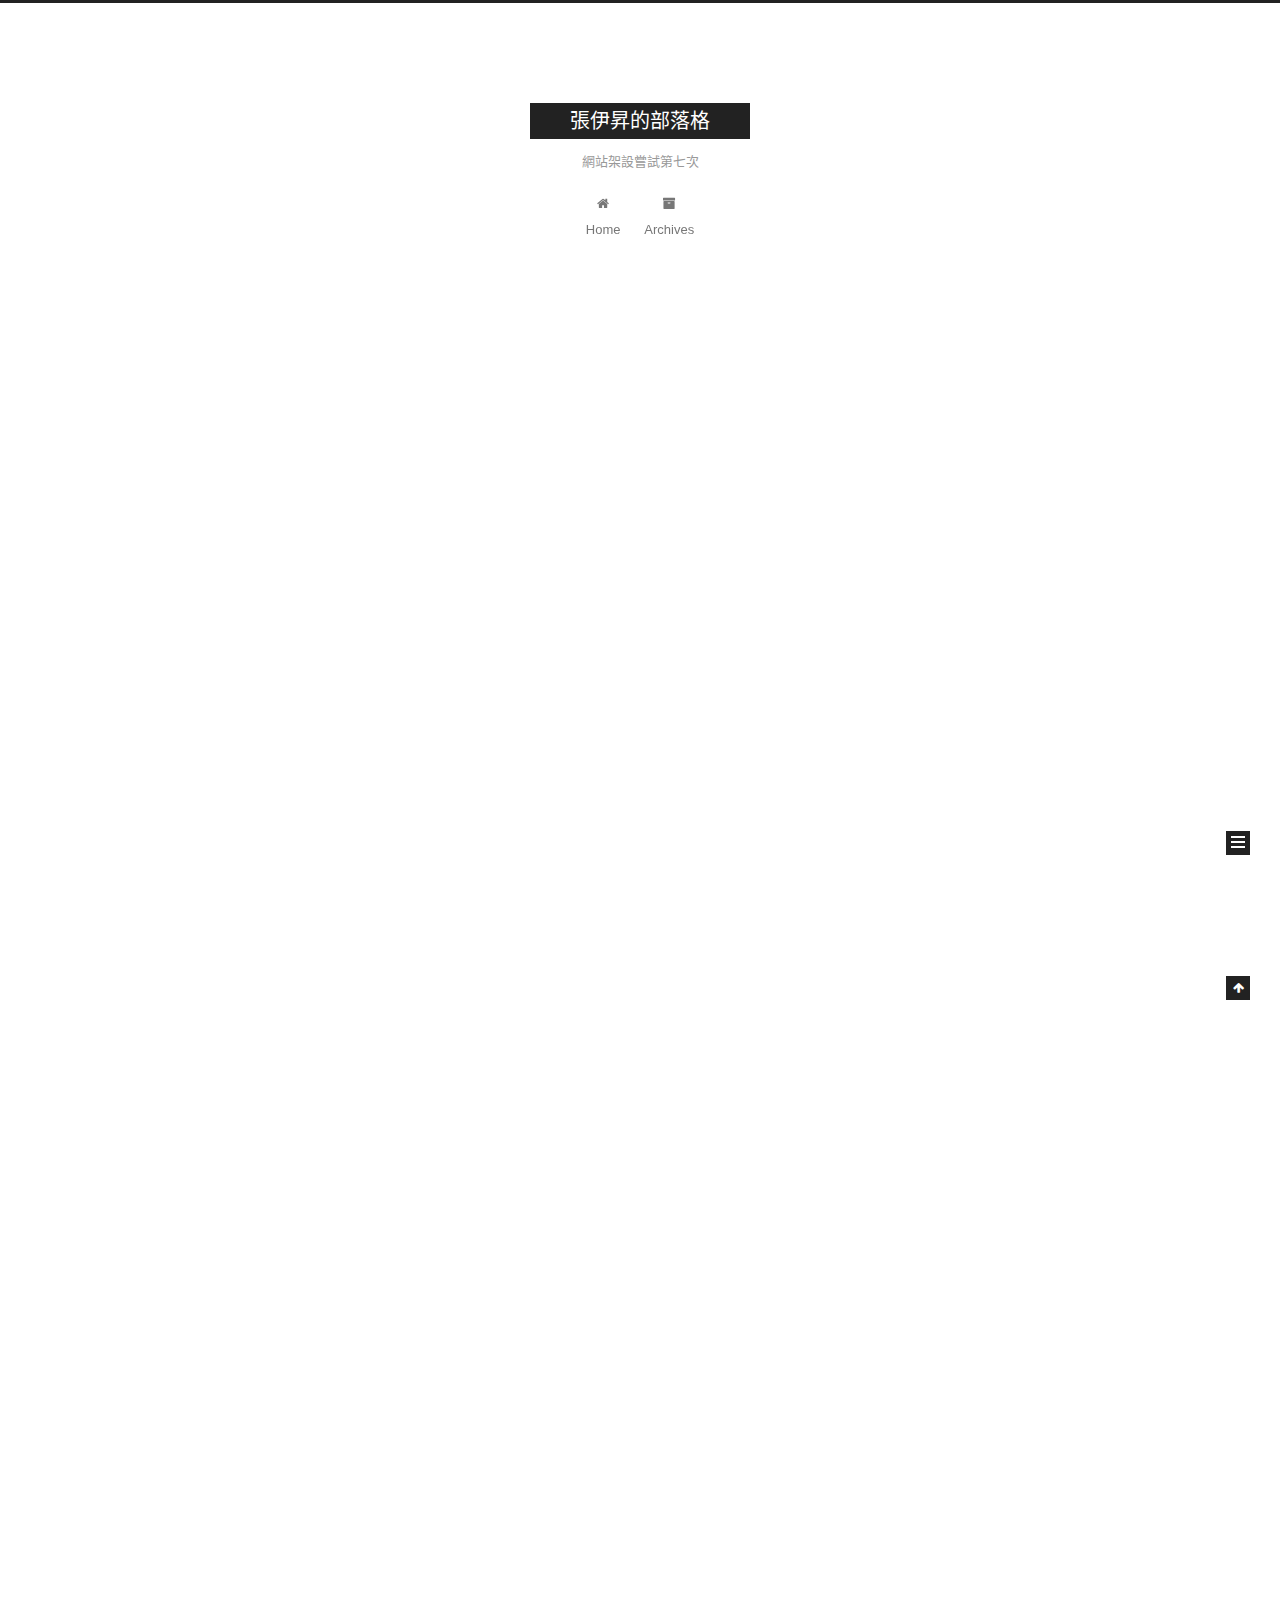
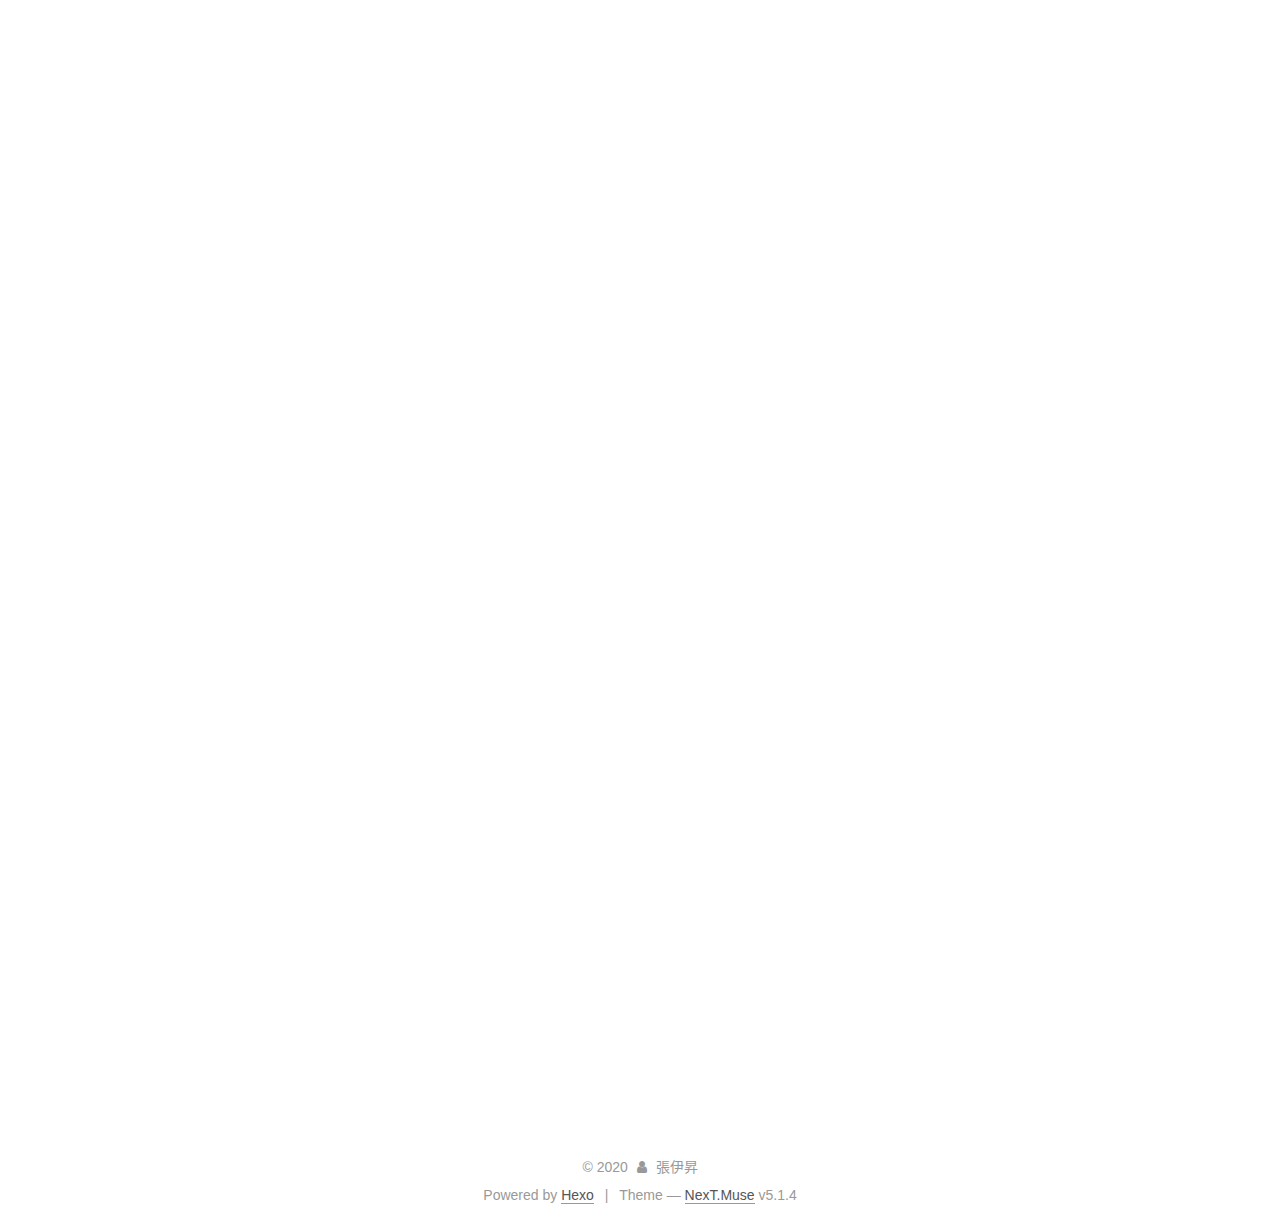
==== commit f6a1271b: "Site updated: 2020-05-02 15:20:45" ====
--- a/index.html
+++ b/index.html
@@ -1,13 +1,85 @@
 <!DOCTYPE html>
-<html>
+
+
+
+  
+
+
+<html class="theme-next muse use-motion" lang="zh-TW">
 <head>
-  <meta charset="utf-8">
-  
-
-  
-  <title>張伊昇的部落格</title>
-  <meta name="viewport" content="width=device-width, initial-scale=1, maximum-scale=1">
-  <meta name="description" content="終於成功">
+  <meta charset="UTF-8"/>
+<meta http-equiv="X-UA-Compatible" content="IE=edge" />
+<meta name="viewport" content="width=device-width, initial-scale=1, maximum-scale=1"/>
+<meta name="theme-color" content="#222">
+
+
+
+
+
+
+
+
+
+<meta http-equiv="Cache-Control" content="no-transform" />
+<meta http-equiv="Cache-Control" content="no-siteapp" />
+
+
+
+
+
+
+
+
+
+
+
+
+
+
+
+
+  
+  
+  <link href="/lib/fancybox/source/jquery.fancybox.css?v=2.1.5" rel="stylesheet" type="text/css" />
+
+
+
+
+
+
+
+<link href="/lib/font-awesome/css/font-awesome.min.css?v=4.6.2" rel="stylesheet" type="text/css" />
+
+<link href="/css/main.css?v=5.1.4" rel="stylesheet" type="text/css" />
+
+
+  <link rel="apple-touch-icon" sizes="180x180" href="/images/apple-touch-icon-next.png?v=5.1.4">
+
+
+  <link rel="icon" type="image/png" sizes="32x32" href="/images/favicon-32x32-next.png?v=5.1.4">
+
+
+  <link rel="icon" type="image/png" sizes="16x16" href="/images/favicon-16x16-next.png?v=5.1.4">
+
+
+  <link rel="mask-icon" href="/images/logo.svg?v=5.1.4" color="#222">
+
+
+
+
+
+  <meta name="keywords" content="Hexo, NexT" />
+
+
+
+
+
+
+
+
+
+
+<meta name="description" content="終於成功">
 <meta property="og:type" content="website">
 <meta property="og:title" content="張伊昇的部落格">
 <meta property="og:url" content="https://410708035.github.io/index.html">
@@ -18,344 +90,1008 @@
 <meta property="article:tag" content="部落格">
 <meta property="article:tag" content=" 410708035">
 <meta name="twitter:card" content="summary">
-  
-    <link rel="alternate" href="/atom.xml" title="張伊昇的部落格" type="application/atom+xml">
-  
-  
-    <link rel="icon" href="/favicon.png">
-  
-  
-    <link href="//fonts.googleapis.com/css?family=Source+Code+Pro" rel="stylesheet" type="text/css">
-  
-  
-<link rel="stylesheet" href="/css/style.css">
+
+
+
+<script type="text/javascript" id="hexo.configurations">
+  var NexT = window.NexT || {};
+  var CONFIG = {
+    root: '/',
+    scheme: 'Muse',
+    version: '5.1.4',
+    sidebar: {"position":"left","display":"post","offset":12,"b2t":false,"scrollpercent":false,"onmobile":false},
+    fancybox: true,
+    tabs: true,
+    motion: {"enable":true,"async":false,"transition":{"post_block":"fadeIn","post_header":"slideDownIn","post_body":"slideDownIn","coll_header":"slideLeftIn","sidebar":"slideUpIn"}},
+    duoshuo: {
+      userId: '0',
+      author: 'Author'
+    },
+    algolia: {
+      applicationID: '',
+      apiKey: '',
+      indexName: '',
+      hits: {"per_page":10},
+      labels: {"input_placeholder":"Search for Posts","hits_empty":"We didn't find any results for the search: ${query}","hits_stats":"${hits} results found in ${time} ms"}
+    }
+  };
+</script>
+
+
+
+  <link rel="canonical" href="https://410708035.github.io/"/>
+
+
+
+
+
+  <title>張伊昇的部落格</title>
+  
+
+
+
+
+
+
+
 
 <meta name="generator" content="Hexo 4.2.0"></head>
 
-<body>
-  <div id="container">
-    <div id="wrap">
-      <header id="header">
-  <div id="banner"></div>
-  <div id="header-outer" class="outer">
-    <div id="header-title" class="inner">
-      <h1 id="logo-wrap">
-        <a href="/" id="logo">張伊昇的部落格</a>
-      </h1>
-      
-        <h2 id="subtitle-wrap">
-          <a href="/" id="subtitle">網站架設嘗試第七次</a>
-        </h2>
-      
+<body itemscope itemtype="http://schema.org/WebPage" lang="zh-TW">
+
+  
+  
+    
+  
+
+  <div class="container sidebar-position-left 
+  page-home">
+    <div class="headband"></div>
+
+    <header id="header" class="header" itemscope itemtype="http://schema.org/WPHeader">
+      <div class="header-inner"><div class="site-brand-wrapper">
+  <div class="site-meta ">
+    
+
+    <div class="custom-logo-site-title">
+      <a href="/"  class="brand" rel="start">
+        <span class="logo-line-before"><i></i></span>
+        <span class="site-title">張伊昇的部落格</span>
+        <span class="logo-line-after"><i></i></span>
+      </a>
     </div>
-    <div id="header-inner" class="inner">
-      <nav id="main-nav">
-        <a id="main-nav-toggle" class="nav-icon"></a>
-        
-          <a class="main-nav-link" href="/">Home</a>
-        
-          <a class="main-nav-link" href="/archives">Archives</a>
-        
-      </nav>
-      <nav id="sub-nav">
-        
-          <a id="nav-rss-link" class="nav-icon" href="/atom.xml" title="RSS Feed"></a>
-        
-        <a id="nav-search-btn" class="nav-icon" title="搜尋"></a>
-      </nav>
-      <div id="search-form-wrap">
-        <form action="//google.com/search" method="get" accept-charset="UTF-8" class="search-form"><input type="search" name="q" class="search-form-input" placeholder="Search"><button type="submit" class="search-form-submit">&#xF002;</button><input type="hidden" name="sitesearch" value="https://410708035.github.io"></form>
-      </div>
+      
+        <p class="site-subtitle">網站架設嘗試第七次</p>
+      
+  </div>
+
+  <div class="site-nav-toggle">
+    <button>
+      <span class="btn-bar"></span>
+      <span class="btn-bar"></span>
+      <span class="btn-bar"></span>
+    </button>
+  </div>
+</div>
+
+<nav class="site-nav">
+  
+
+  
+    <ul id="menu" class="menu">
+      
+        
+        <li class="menu-item menu-item-home">
+          <a href="/%20" rel="section">
+            
+              <i class="menu-item-icon fa fa-fw fa-home"></i> <br />
+            
+            Home
+          </a>
+        </li>
+      
+        
+        <li class="menu-item menu-item-archives">
+          <a href="/archives/%20" rel="section">
+            
+              <i class="menu-item-icon fa fa-fw fa-archive"></i> <br />
+            
+            Archives
+          </a>
+        </li>
+      
+
+      
+    </ul>
+  
+
+  
+</nav>
+
+
+
+ </div>
+    </header>
+
+    <main id="main" class="main">
+      <div class="main-inner">
+        <div class="content-wrap">
+          <div id="content" class="content">
+            
+  <section id="posts" class="posts-expand">
+    
+      
+
+  
+
+  
+  
+  
+
+  <article class="post post-type-normal" itemscope itemtype="http://schema.org/Article">
+  
+  
+  
+  <div class="post-block">
+    <link itemprop="mainEntityOfPage" href="https://410708035.github.io/2020/05/01/est3%E4%BA%BA%E5%8F%83%E5%A5%BD%E9%9B%A3/">
+
+    <span hidden itemprop="author" itemscope itemtype="http://schema.org/Person">
+      <meta itemprop="name" content="張伊昇">
+      <meta itemprop="description" content="">
+      <meta itemprop="image" content="/images/avatar.gif">
+    </span>
+
+    <span hidden itemprop="publisher" itemscope itemtype="http://schema.org/Organization">
+      <meta itemprop="name" content="張伊昇的部落格">
+    </span>
+
+    
+      <header class="post-header">
+
+        
+        
+          <h1 class="post-title" itemprop="name headline">
+                
+                <a class="post-title-link" href="/2020/05/01/est3%E4%BA%BA%E5%8F%83%E5%A5%BD%E9%9B%A3/" itemprop="url">test3人參好難</a></h1>
+        
+
+        <div class="post-meta">
+          <span class="post-time">
+            
+              <span class="post-meta-item-icon">
+                <i class="fa fa-calendar-o"></i>
+              </span>
+              
+                <span class="post-meta-item-text">Posted on</span>
+              
+              <time title="Post created" itemprop="dateCreated datePublished" datetime="2020-05-01T23:54:00+08:00">
+                2020-05-01
+              </time>
+            
+
+            
+
+            
+          </span>
+
+          
+
+          
+            
+          
+
+          
+          
+
+          
+
+          
+
+          
+
+        </div>
+      </header>
+    
+
+    
+    
+    
+    <div class="post-body" itemprop="articleBody">
+
+      
+      
+
+      
+        
+          
+            <p><img src="https://truth.bahamut.com.tw/s01/202005/6253a294ba325d46f5efc1e83b0785b5.JPG" alt="不會自創資料夾?"></p>
+
+          
+        
+      
+    </div>
+    
+    
+    
+
+    
+
+    
+
+    
+
+    <footer class="post-footer">
+      
+
+      
+
+      
+
+      
+      
+        <div class="post-eof"></div>
+      
+    </footer>
+  </div>
+  
+  
+  
+  </article>
+
+
+    
+      
+
+  
+
+  
+  
+  
+
+  <article class="post post-type-normal" itemscope itemtype="http://schema.org/Article">
+  
+  
+  
+  <div class="post-block">
+    <link itemprop="mainEntityOfPage" href="https://410708035.github.io/2020/05/01/%E6%B8%AC%E8%A9%A6%E4%BA%8C%E4%B8%8A%E8%89%B2%E7%B7%B4%E7%BF%92%E4%B8%80/">
+
+    <span hidden itemprop="author" itemscope itemtype="http://schema.org/Person">
+      <meta itemprop="name" content="張伊昇">
+      <meta itemprop="description" content="">
+      <meta itemprop="image" content="/images/avatar.gif">
+    </span>
+
+    <span hidden itemprop="publisher" itemscope itemtype="http://schema.org/Organization">
+      <meta itemprop="name" content="張伊昇的部落格">
+    </span>
+
+    
+      <header class="post-header">
+
+        
+        
+          <h1 class="post-title" itemprop="name headline">
+                
+                <a class="post-title-link" href="/2020/05/01/%E6%B8%AC%E8%A9%A6%E4%BA%8C%E4%B8%8A%E8%89%B2%E7%B7%B4%E7%BF%92%E4%B8%80/" itemprop="url">測試二上色練習一</a></h1>
+        
+
+        <div class="post-meta">
+          <span class="post-time">
+            
+              <span class="post-meta-item-icon">
+                <i class="fa fa-calendar-o"></i>
+              </span>
+              
+                <span class="post-meta-item-text">Posted on</span>
+              
+              <time title="Post created" itemprop="dateCreated datePublished" datetime="2020-05-01T23:26:57+08:00">
+                2020-05-01
+              </time>
+            
+
+            
+
+            
+          </span>
+
+          
+
+          
+            
+          
+
+          
+          
+
+          
+
+          
+
+          
+
+        </div>
+      </header>
+    
+
+    
+    
+    
+    <div class="post-body" itemprop="articleBody">
+
+      
+      
+
+      
+        
+          
+            <p>上色練習1</p>
+<img src="/2020/05/01/%E6%B8%AC%E8%A9%A6%E4%BA%8C%E4%B8%8A%E8%89%B2%E7%B7%B4%E7%BF%92%E4%B8%80/%E4%B8%8A%E8%89%B2%E7%B7%B4%E7%BF%924.jpg" class="" title="圖片">
+          
+        
+      
+    </div>
+    
+    
+    
+
+    
+
+    
+
+    
+
+    <footer class="post-footer">
+      
+
+      
+
+      
+
+      
+      
+        <div class="post-eof"></div>
+      
+    </footer>
+  </div>
+  
+  
+  
+  </article>
+
+
+    
+      
+
+  
+
+  
+  
+  
+
+  <article class="post post-type-normal" itemscope itemtype="http://schema.org/Article">
+  
+  
+  
+  <div class="post-block">
+    <link itemprop="mainEntityOfPage" href="https://410708035.github.io/2020/05/01/%E8%87%A8%E6%91%B9%E7%B7%B4%E7%BF%922/">
+
+    <span hidden itemprop="author" itemscope itemtype="http://schema.org/Person">
+      <meta itemprop="name" content="張伊昇">
+      <meta itemprop="description" content="">
+      <meta itemprop="image" content="/images/avatar.gif">
+    </span>
+
+    <span hidden itemprop="publisher" itemscope itemtype="http://schema.org/Organization">
+      <meta itemprop="name" content="張伊昇的部落格">
+    </span>
+
+    
+      <header class="post-header">
+
+        
+        
+          <h1 class="post-title" itemprop="name headline">
+                
+                <a class="post-title-link" href="/2020/05/01/%E8%87%A8%E6%91%B9%E7%B7%B4%E7%BF%922/" itemprop="url">創作1</a></h1>
+        
+
+        <div class="post-meta">
+          <span class="post-time">
+            
+              <span class="post-meta-item-icon">
+                <i class="fa fa-calendar-o"></i>
+              </span>
+              
+                <span class="post-meta-item-text">Posted on</span>
+              
+              <time title="Post created" itemprop="dateCreated datePublished" datetime="2020-05-01T23:07:13+08:00">
+                2020-05-01
+              </time>
+            
+
+            
+
+            
+          </span>
+
+          
+
+          
+            
+          
+
+          
+          
+
+          
+
+          
+
+          
+
+        </div>
+      </header>
+    
+
+    
+    
+    
+    <div class="post-body" itemprop="articleBody">
+
+      
+      
+
+      
+        
+          
+            <p><img src="https://truth.bahamut.com.tw/s01/201912/b81c57250fca9959679076e8ade5477d.JPG" alt="94包子圖"></p>
+
+          
+        
+      
+    </div>
+    
+    
+    
+
+    
+
+    
+
+    
+
+    <footer class="post-footer">
+      
+
+      
+
+      
+
+      
+      
+        <div class="post-eof"></div>
+      
+    </footer>
+  </div>
+  
+  
+  
+  </article>
+
+
+    
+      
+
+  
+
+  
+  
+  
+
+  <article class="post post-type-normal" itemscope itemtype="http://schema.org/Article">
+  
+  
+  
+  <div class="post-block">
+    <link itemprop="mainEntityOfPage" href="https://410708035.github.io/2020/05/01/hello-world/">
+
+    <span hidden itemprop="author" itemscope itemtype="http://schema.org/Person">
+      <meta itemprop="name" content="張伊昇">
+      <meta itemprop="description" content="">
+      <meta itemprop="image" content="/images/avatar.gif">
+    </span>
+
+    <span hidden itemprop="publisher" itemscope itemtype="http://schema.org/Organization">
+      <meta itemprop="name" content="張伊昇的部落格">
+    </span>
+
+    
+      <header class="post-header">
+
+        
+        
+          <h1 class="post-title" itemprop="name headline">
+                
+                <a class="post-title-link" href="/2020/05/01/hello-world/" itemprop="url">Hello World</a></h1>
+        
+
+        <div class="post-meta">
+          <span class="post-time">
+            
+              <span class="post-meta-item-icon">
+                <i class="fa fa-calendar-o"></i>
+              </span>
+              
+                <span class="post-meta-item-text">Posted on</span>
+              
+              <time title="Post created" itemprop="dateCreated datePublished" datetime="2020-05-01T22:59:24+08:00">
+                2020-05-01
+              </time>
+            
+
+            
+
+            
+          </span>
+
+          
+
+          
+            
+          
+
+          
+          
+
+          
+
+          
+
+          
+
+        </div>
+      </header>
+    
+
+    
+    
+    
+    <div class="post-body" itemprop="articleBody">
+
+      
+      
+
+      
+        
+          <p>Welcome to <a href="https://hexo.io/" target="_blank" rel="noopener">Hexo</a>! This is your very first post. Check <a href="https://hexo.io/docs/" target="_blank" rel="noopener">documentation</a> for more info. If you get any problems when using Hexo, you can find the answer in <a href="https://hexo.io/docs/troubleshooting.html" target="_blank" rel="noopener">troubleshooting</a> or you can ask me on <a href="https://github.com/hexojs/hexo/issues" target="_blank" rel="noopener">GitHub</a>.</p>
+<h2 id="Quick-Start"><a href="#Quick-Start" class="headerlink" title="Quick Start"></a>Quick Start</h2><h3 id="Create-a-new-post"><a href="#Create-a-new-post" class="headerlink" title="Create a new post"></a>Create a new post</h3><pre><code class="bash">$ hexo new &quot;My New Post&quot;</code></pre>
+          <!--noindex-->
+          <div class="post-button text-center">
+            <a class="btn" href="/2020/05/01/hello-world/#more" rel="contents">
+              Read more &raquo;
+            </a>
+          </div>
+          <!--/noindex-->
+        
+      
+    </div>
+    
+    
+    
+
+    
+
+    
+
+    
+
+    <footer class="post-footer">
+      
+
+      
+
+      
+
+      
+      
+        <div class="post-eof"></div>
+      
+    </footer>
+  </div>
+  
+  
+  
+  </article>
+
+
+    
+      
+
+  
+
+  
+  
+  
+
+  <article class="post post-type-normal" itemscope itemtype="http://schema.org/Article">
+  
+  
+  
+  <div class="post-block">
+    <link itemprop="mainEntityOfPage" href="https://410708035.github.io/2020/05/01/%E8%87%A8%E6%91%B9%E7%B7%B4%E7%BF%921/">
+
+    <span hidden itemprop="author" itemscope itemtype="http://schema.org/Person">
+      <meta itemprop="name" content="張伊昇">
+      <meta itemprop="description" content="">
+      <meta itemprop="image" content="/images/avatar.gif">
+    </span>
+
+    <span hidden itemprop="publisher" itemscope itemtype="http://schema.org/Organization">
+      <meta itemprop="name" content="張伊昇的部落格">
+    </span>
+
+    
+      <header class="post-header">
+
+        
+        
+          <h1 class="post-title" itemprop="name headline">
+                
+                <a class="post-title-link" href="/2020/05/01/%E8%87%A8%E6%91%B9%E7%B7%B4%E7%BF%921/" itemprop="url">測試1</a></h1>
+        
+
+        <div class="post-meta">
+          <span class="post-time">
+            
+              <span class="post-meta-item-icon">
+                <i class="fa fa-calendar-o"></i>
+              </span>
+              
+                <span class="post-meta-item-text">Posted on</span>
+              
+              <time title="Post created" itemprop="dateCreated datePublished" datetime="2020-05-01T22:50:34+08:00">
+                2020-05-01
+              </time>
+            
+
+            
+
+            
+          </span>
+
+          
+
+          
+            
+          
+
+          
+          
+
+          
+
+          
+
+          
+
+        </div>
+      </header>
+    
+
+    
+    
+    
+    <div class="post-body" itemprop="articleBody">
+
+      
+      
+
+      
+        
+          
+            <p><img src="%E5%9C%96%E7%89%87%E8%B7%AF%E5%BE%91" alt="測試"></p>
+
+          
+        
+      
+    </div>
+    
+    
+    
+
+    
+
+    
+
+    
+
+    <footer class="post-footer">
+      
+
+      
+
+      
+
+      
+      
+        <div class="post-eof"></div>
+      
+    </footer>
+  </div>
+  
+  
+  
+  </article>
+
+
+    
+  </section>
+
+  
+
+
+          </div>
+          
+
+
+          
+
+        </div>
+        
+          
+  
+  <div class="sidebar-toggle">
+    <div class="sidebar-toggle-line-wrap">
+      <span class="sidebar-toggle-line sidebar-toggle-line-first"></span>
+      <span class="sidebar-toggle-line sidebar-toggle-line-middle"></span>
+      <span class="sidebar-toggle-line sidebar-toggle-line-last"></span>
     </div>
   </div>
-</header>
-      <div class="outer">
-        <section id="main">
-  
-    <article id="post-est3人參好難" class="article article-type-post" itemscope itemprop="blogPost">
-  <div class="article-meta">
-    <a href="/2020/05/01/est3%E4%BA%BA%E5%8F%83%E5%A5%BD%E9%9B%A3/" class="article-date">
-  <time datetime="2020-05-01T15:54:00.000Z" itemprop="datePublished">2020-05-01</time>
-</a>
-    
+
+  <aside id="sidebar" class="sidebar">
+    
+    <div class="sidebar-inner">
+
+      
+
+      
+
+      <section class="site-overview-wrap sidebar-panel sidebar-panel-active">
+        <div class="site-overview">
+          <div class="site-author motion-element" itemprop="author" itemscope itemtype="http://schema.org/Person">
+            
+              <p class="site-author-name" itemprop="name">張伊昇</p>
+              <p class="site-description motion-element" itemprop="description">終於成功</p>
+          </div>
+
+          <nav class="site-state motion-element">
+
+            
+              <div class="site-state-item site-state-posts">
+              
+                <a href="/archives/%20%7C%7C%20archive">
+              
+                  <span class="site-state-item-count">5</span>
+                  <span class="site-state-item-name">posts</span>
+                </a>
+              </div>
+            
+
+            
+
+            
+
+          </nav>
+
+          
+
+          
+
+          
+          
+
+          
+          
+
+          
+
+        </div>
+      </section>
+
+      
+
+      
+
+    </div>
+  </aside>
+
+
+        
+      </div>
+    </main>
+
+    <footer id="footer" class="footer">
+      <div class="footer-inner">
+        <div class="copyright">&copy; <span itemprop="copyrightYear">2020</span>
+  <span class="with-love">
+    <i class="fa fa-user"></i>
+  </span>
+  <span class="author" itemprop="copyrightHolder">張伊昇</span>
+
+  
+</div>
+
+
+  <div class="powered-by">Powered by <a class="theme-link" target="_blank" href="https://hexo.io">Hexo</a></div>
+
+
+
+  <span class="post-meta-divider">|</span>
+
+
+
+  <div class="theme-info">Theme &mdash; <a class="theme-link" target="_blank" href="https://github.com/iissnan/hexo-theme-next">NexT.Muse</a> v5.1.4</div>
+
+
+
+
+        
+
+
+
+
+
+
+
+        
+      </div>
+    </footer>
+
+    
+      <div class="back-to-top">
+        <i class="fa fa-arrow-up"></i>
+        
+      </div>
+    
+
+    
+
   </div>
-  <div class="article-inner">
-    
-    
-      <header class="article-header">
-        
-  
-    <h1 itemprop="name">
-      <a class="article-title" href="/2020/05/01/est3%E4%BA%BA%E5%8F%83%E5%A5%BD%E9%9B%A3/">test3人參好難</a>
-    </h1>
-  
-
-      </header>
-    
-    <div class="article-entry" itemprop="articleBody">
-      
-        <p><img src="https://truth.bahamut.com.tw/s01/202005/6253a294ba325d46f5efc1e83b0785b5.JPG" alt="不會自創資料夾?"></p>
-
-      
-    </div>
-    <footer class="article-footer">
-      <a data-url="https://410708035.github.io/2020/05/01/est3%E4%BA%BA%E5%8F%83%E5%A5%BD%E9%9B%A3/" data-id="ck9p9ld1s0001oc7kh7325mmh" class="article-share-link">Share</a>
-      
-      
-    </footer>
-  </div>
-  
-</article>
-
-
-  
-    <article id="post-測試二上色練習一" class="article article-type-post" itemscope itemprop="blogPost">
-  <div class="article-meta">
-    <a href="/2020/05/01/%E6%B8%AC%E8%A9%A6%E4%BA%8C%E4%B8%8A%E8%89%B2%E7%B7%B4%E7%BF%92%E4%B8%80/" class="article-date">
-  <time datetime="2020-05-01T15:26:57.000Z" itemprop="datePublished">2020-05-01</time>
-</a>
-    
-  </div>
-  <div class="article-inner">
-    
-    
-      <header class="article-header">
-        
-  
-    <h1 itemprop="name">
-      <a class="article-title" href="/2020/05/01/%E6%B8%AC%E8%A9%A6%E4%BA%8C%E4%B8%8A%E8%89%B2%E7%B7%B4%E7%BF%92%E4%B8%80/">測試二上色練習一</a>
-    </h1>
-  
-
-      </header>
-    
-    <div class="article-entry" itemprop="articleBody">
-      
-        <p>上色練習1</p>
-<img src="/2020/05/01/%E6%B8%AC%E8%A9%A6%E4%BA%8C%E4%B8%8A%E8%89%B2%E7%B7%B4%E7%BF%92%E4%B8%80/%E4%B8%8A%E8%89%B2%E7%B7%B4%E7%BF%924.jpg" class="" title="圖片">
-      
-    </div>
-    <footer class="article-footer">
-      <a data-url="https://410708035.github.io/2020/05/01/%E6%B8%AC%E8%A9%A6%E4%BA%8C%E4%B8%8A%E8%89%B2%E7%B7%B4%E7%BF%92%E4%B8%80/" data-id="ck9p9ld1u0002oc7k1qfw1i9u" class="article-share-link">Share</a>
-      
-      
-    </footer>
-  </div>
-  
-</article>
-
-
-  
-    <article id="post-臨摹練習2" class="article article-type-post" itemscope itemprop="blogPost">
-  <div class="article-meta">
-    <a href="/2020/05/01/%E8%87%A8%E6%91%B9%E7%B7%B4%E7%BF%922/" class="article-date">
-  <time datetime="2020-05-01T15:07:13.000Z" itemprop="datePublished">2020-05-01</time>
-</a>
-    
-  </div>
-  <div class="article-inner">
-    
-    
-      <header class="article-header">
-        
-  
-    <h1 itemprop="name">
-      <a class="article-title" href="/2020/05/01/%E8%87%A8%E6%91%B9%E7%B7%B4%E7%BF%922/">創作1</a>
-    </h1>
-  
-
-      </header>
-    
-    <div class="article-entry" itemprop="articleBody">
-      
-        <p><img src="https://truth.bahamut.com.tw/s01/201912/b81c57250fca9959679076e8ade5477d.JPG" alt="94包子圖"></p>
-
-      
-    </div>
-    <footer class="article-footer">
-      <a data-url="https://410708035.github.io/2020/05/01/%E8%87%A8%E6%91%B9%E7%B7%B4%E7%BF%922/" data-id="ck9p9ld1w0004oc7k4l0agd7q" class="article-share-link">Share</a>
-      
-      
-    </footer>
-  </div>
-  
-</article>
-
-
-  
-    <article id="post-hello-world" class="article article-type-post" itemscope itemprop="blogPost">
-  <div class="article-meta">
-    <a href="/2020/05/01/hello-world/" class="article-date">
-  <time datetime="2020-05-01T14:59:24.000Z" itemprop="datePublished">2020-05-01</time>
-</a>
-    
-  </div>
-  <div class="article-inner">
-    
-    
-      <header class="article-header">
-        
-  
-    <h1 itemprop="name">
-      <a class="article-title" href="/2020/05/01/hello-world/">Hello World</a>
-    </h1>
-  
-
-      </header>
-    
-    <div class="article-entry" itemprop="articleBody">
-      
-        <p>Welcome to <a href="https://hexo.io/" target="_blank" rel="noopener">Hexo</a>! This is your very first post. Check <a href="https://hexo.io/docs/" target="_blank" rel="noopener">documentation</a> for more info. If you get any problems when using Hexo, you can find the answer in <a href="https://hexo.io/docs/troubleshooting.html" target="_blank" rel="noopener">troubleshooting</a> or you can ask me on <a href="https://github.com/hexojs/hexo/issues" target="_blank" rel="noopener">GitHub</a>.</p>
-<h2 id="Quick-Start"><a href="#Quick-Start" class="headerlink" title="Quick Start"></a>Quick Start</h2><h3 id="Create-a-new-post"><a href="#Create-a-new-post" class="headerlink" title="Create a new post"></a>Create a new post</h3><figure class="highlight bash"><table><tr><td class="gutter"><pre><span class="line">1</span><br></pre></td><td class="code"><pre><span class="line">$ hexo new <span class="string">"My New Post"</span></span><br></pre></td></tr></table></figure>
-        
-          <p class="article-more-link">
-            <a href="/2020/05/01/hello-world/#more">Read More</a>
-          </p>
-        
-      
-    </div>
-    <footer class="article-footer">
-      <a data-url="https://410708035.github.io/2020/05/01/hello-world/" data-id="ck9p9ld1n0000oc7kfezq4ybf" class="article-share-link">Share</a>
-      
-      
-    </footer>
-  </div>
-  
-</article>
-
-
-  
-    <article id="post-臨摹練習1" class="article article-type-post" itemscope itemprop="blogPost">
-  <div class="article-meta">
-    <a href="/2020/05/01/%E8%87%A8%E6%91%B9%E7%B7%B4%E7%BF%921/" class="article-date">
-  <time datetime="2020-05-01T14:50:34.000Z" itemprop="datePublished">2020-05-01</time>
-</a>
-    
-  </div>
-  <div class="article-inner">
-    
-    
-      <header class="article-header">
-        
-  
-    <h1 itemprop="name">
-      <a class="article-title" href="/2020/05/01/%E8%87%A8%E6%91%B9%E7%B7%B4%E7%BF%921/">測試1</a>
-    </h1>
-  
-
-      </header>
-    
-    <div class="article-entry" itemprop="articleBody">
-      
-        <p><img src="%E5%9C%96%E7%89%87%E8%B7%AF%E5%BE%91" alt="測試"></p>
-
-      
-    </div>
-    <footer class="article-footer">
-      <a data-url="https://410708035.github.io/2020/05/01/%E8%87%A8%E6%91%B9%E7%B7%B4%E7%BF%921/" data-id="ck9p9ld1v0003oc7k86ly739m" class="article-share-link">Share</a>
-      
-      
-    </footer>
-  </div>
-  
-</article>
-
-
-  
-
-
-</section>
-        
-          <aside id="sidebar">
-  
-    
-
-  
-    
-
-  
-    
-  
-    
-  <div class="widget-wrap">
-    <h3 class="widget-title">彙整</h3>
-    <div class="widget">
-      <ul class="archive-list"><li class="archive-list-item"><a class="archive-list-link" href="/archives/2020/05/">五月 2020</a></li></ul>
-    </div>
-  </div>
-
-
-  
-    
-  <div class="widget-wrap">
-    <h3 class="widget-title">最新文章</h3>
-    <div class="widget">
-      <ul>
-        
-          <li>
-            <a href="/2020/05/01/est3%E4%BA%BA%E5%8F%83%E5%A5%BD%E9%9B%A3/">test3人參好難</a>
-          </li>
-        
-          <li>
-            <a href="/2020/05/01/%E6%B8%AC%E8%A9%A6%E4%BA%8C%E4%B8%8A%E8%89%B2%E7%B7%B4%E7%BF%92%E4%B8%80/">測試二上色練習一</a>
-          </li>
-        
-          <li>
-            <a href="/2020/05/01/%E8%87%A8%E6%91%B9%E7%B7%B4%E7%BF%922/">創作1</a>
-          </li>
-        
-          <li>
-            <a href="/2020/05/01/hello-world/">Hello World</a>
-          </li>
-        
-          <li>
-            <a href="/2020/05/01/%E8%87%A8%E6%91%B9%E7%B7%B4%E7%BF%921/">測試1</a>
-          </li>
-        
-      </ul>
-    </div>
-  </div>
-
-  
-</aside>
-        
-      </div>
-      <footer id="footer">
-  
-  <div class="outer">
-    <div id="footer-info" class="inner">
-      &copy; 2020 張伊昇<br>
-      Powered by <a href="http://hexo.io/" target="_blank">Hexo</a>
-    </div>
-  </div>
-</footer>
-    </div>
-    <nav id="mobile-nav">
-  
-    <a href="/" class="mobile-nav-link">Home</a>
-  
-    <a href="/archives" class="mobile-nav-link">Archives</a>
-  
-</nav>
-    
-
-<script src="//ajax.googleapis.com/ajax/libs/jquery/2.0.3/jquery.min.js"></script>
-
-
-  
-<link rel="stylesheet" href="/fancybox/jquery.fancybox.css">
-
-  
-<script src="/fancybox/jquery.fancybox.pack.js"></script>
-
-
-
-
-<script src="/js/script.js"></script>
-
-
-
-
-  </div>
+
+  
+
+<script type="text/javascript">
+  if (Object.prototype.toString.call(window.Promise) !== '[object Function]') {
+    window.Promise = null;
+  }
+</script>
+
+
+
+
+
+
+
+
+
+  
+
+
+
+
+
+
+
+
+
+
+
+
+  
+  
+    <script type="text/javascript" src="/lib/jquery/index.js?v=2.1.3"></script>
+  
+
+  
+  
+    <script type="text/javascript" src="/lib/fastclick/lib/fastclick.min.js?v=1.0.6"></script>
+  
+
+  
+  
+    <script type="text/javascript" src="/lib/jquery_lazyload/jquery.lazyload.js?v=1.9.7"></script>
+  
+
+  
+  
+    <script type="text/javascript" src="/lib/velocity/velocity.min.js?v=1.2.1"></script>
+  
+
+  
+  
+    <script type="text/javascript" src="/lib/velocity/velocity.ui.min.js?v=1.2.1"></script>
+  
+
+  
+  
+    <script type="text/javascript" src="/lib/fancybox/source/jquery.fancybox.pack.js?v=2.1.5"></script>
+  
+
+
+  
+
+
+  <script type="text/javascript" src="/js/src/utils.js?v=5.1.4"></script>
+
+  <script type="text/javascript" src="/js/src/motion.js?v=5.1.4"></script>
+
+
+
+  
+  
+
+  
+
+  
+
+
+  <script type="text/javascript" src="/js/src/bootstrap.js?v=5.1.4"></script>
+
+
+
+  
+
+
+  
+
+
+
+
+	
+
+
+
+
+
+  
+
+
+
+
+
+  
+
+
+
+
+
+
+
+
+
+
+
+
+  
+
+
+
+
+
+  
+
+  
+
+  
+
+  
+  
+
+  
+
+  
+
+  
+
 </body>
-</html>+</html>
--- a/css/main.css
+++ b/css/main.css
@@ -0,0 +1,2662 @@
+/* normalize.css v3.0.2 | MIT License | git.io/normalize */
+html {
+  font-family: sans-serif; /* 1 */
+  -ms-text-size-adjust: 100%; /* 2 */
+  -webkit-text-size-adjust: 100%; /* 2 */
+}
+body {
+  margin: 0;
+}
+article,
+aside,
+details,
+figcaption,
+figure,
+footer,
+header,
+hgroup,
+main,
+menu,
+nav,
+section,
+summary {
+  display: block;
+}
+audio,
+canvas,
+progress,
+video {
+  display: inline-block; /* 1 */
+  vertical-align: baseline; /* 2 */
+}
+audio:not([controls]) {
+  display: none;
+  height: 0;
+}
+[hidden],
+template {
+  display: none;
+}
+a {
+  background-color: transparent;
+}
+a:active,
+a:hover {
+  outline: 0;
+}
+abbr[title] {
+  border-bottom: 1px dotted;
+}
+b,
+strong {
+  font-weight: bold;
+}
+dfn {
+  font-style: italic;
+}
+h1 {
+  font-size: 2em;
+  margin: 0.67em 0;
+}
+mark {
+  background: #ff0;
+  color: #000;
+}
+small {
+  font-size: 80%;
+}
+sub,
+sup {
+  font-size: 75%;
+  line-height: 0;
+  position: relative;
+  vertical-align: baseline;
+}
+sup {
+  top: -0.5em;
+}
+sub {
+  bottom: -0.25em;
+}
+img {
+  border: 0;
+}
+svg:not(:root) {
+  overflow: hidden;
+}
+figure {
+  margin: 1em 40px;
+}
+hr {
+  -moz-box-sizing: content-box;
+  box-sizing: content-box;
+  height: 0;
+}
+pre {
+  overflow: auto;
+}
+code,
+kbd,
+pre,
+samp {
+  font-family: monospace, monospace;
+  font-size: 1em;
+}
+button,
+input,
+optgroup,
+select,
+textarea {
+  color: inherit; /* 1 */
+  font: inherit; /* 2 */
+  margin: 0; /* 3 */
+}
+button {
+  overflow: visible;
+}
+button,
+select {
+  text-transform: none;
+}
+button,
+html input[type="button"],
+input[type="reset"],
+input[type="submit"] {
+  -webkit-appearance: button; /* 2 */
+  cursor: pointer; /* 3 */
+}
+button[disabled],
+html input[disabled] {
+  cursor: default;
+}
+button::-moz-focus-inner,
+input::-moz-focus-inner {
+  border: 0;
+  padding: 0;
+}
+input {
+  line-height: normal;
+}
+input[type="checkbox"],
+input[type="radio"] {
+  box-sizing: border-box; /* 1 */
+  padding: 0; /* 2 */
+}
+input[type="number"]::-webkit-inner-spin-button,
+input[type="number"]::-webkit-outer-spin-button {
+  height: auto;
+}
+input[type="search"] {
+  -webkit-appearance: textfield; /* 1 */
+  -moz-box-sizing: content-box;
+  -webkit-box-sizing: content-box; /* 2 */
+  box-sizing: content-box;
+}
+input[type="search"]::-webkit-search-cancel-button,
+input[type="search"]::-webkit-search-decoration {
+  -webkit-appearance: none;
+}
+fieldset {
+  border: 1px solid #c0c0c0;
+  margin: 0 2px;
+  padding: 0.35em 0.625em 0.75em;
+}
+legend {
+  border: 0; /* 1 */
+  padding: 0; /* 2 */
+}
+textarea {
+  overflow: auto;
+}
+optgroup {
+  font-weight: bold;
+}
+table {
+  border-collapse: collapse;
+  border-spacing: 0;
+}
+td,
+th {
+  padding: 0;
+}
+::selection {
+  background: #262a30;
+  color: #fff;
+}
+body {
+  position: relative;
+  font-family: 'Lato', "PingFang SC", "Microsoft YaHei", sans-serif;
+  font-size: 14px;
+  line-height: 2;
+  color: #555;
+  background: #fff;
+}
+@media (max-width: 767px) {
+  body {
+    padding-right: 0 !important;
+  }
+}
+@media (min-width: 768px) and (max-width: 991px) {
+  body {
+    padding-right: 0 !important;
+  }
+}
+@media (min-width: 1600px) {
+  body {
+    font-size: 16px;
+  }
+}
+h1,
+h2,
+h3,
+h4,
+h5,
+h6 {
+  margin: 0;
+  padding: 0;
+  font-weight: bold;
+  line-height: 1.5;
+  font-family: 'Lato', "PingFang SC", "Microsoft YaHei", sans-serif;
+}
+h2,
+h3,
+h4,
+h5,
+h6 {
+  margin: 20px 0 15px;
+}
+h1 {
+  font-size: 22px;
+}
+@media (max-width: 767px) {
+  h1 {
+    font-size: 18px;
+  }
+}
+h2 {
+  font-size: 20px;
+}
+@media (max-width: 767px) {
+  h2 {
+    font-size: 16px;
+  }
+}
+h3 {
+  font-size: 18px;
+}
+@media (max-width: 767px) {
+  h3 {
+    font-size: 14px;
+  }
+}
+h4 {
+  font-size: 16px;
+}
+@media (max-width: 767px) {
+  h4 {
+    font-size: 12px;
+  }
+}
+h5 {
+  font-size: 14px;
+}
+@media (max-width: 767px) {
+  h5 {
+    font-size: 10px;
+  }
+}
+h6 {
+  font-size: 12px;
+}
+@media (max-width: 767px) {
+  h6 {
+    font-size: 8px;
+  }
+}
+p {
+  margin: 0 0 20px 0;
+}
+a {
+  color: #555;
+  text-decoration: none;
+  outline: none;
+  border-bottom: 1px solid #999;
+  word-wrap: break-word;
+}
+a:hover {
+  color: #222;
+  border-bottom-color: #222;
+}
+blockquote {
+  margin: 0;
+  padding: 0;
+}
+img {
+  display: block;
+  margin: auto;
+  max-width: 100%;
+  height: auto;
+}
+hr {
+  margin: 40px 0;
+  height: 3px;
+  border: none;
+  background-color: #ddd;
+  background-image: repeating-linear-gradient(-45deg, #fff, #fff 4px, transparent 4px, transparent 8px);
+}
+blockquote {
+  padding: 0 15px;
+  color: #666;
+  border-left: 4px solid #ddd;
+}
+blockquote cite::before {
+  content: "-";
+  padding: 0 5px;
+}
+dt {
+  font-weight: 700;
+}
+dd {
+  margin: 0;
+  padding: 0;
+}
+kbd {
+  border: 1px solid #ccc;
+  border-radius: 0.2em;
+  box-shadow: 0.1em 0.1em 0.2em rgba(0,0,0,0.1);
+  background-color: #f9f9f9;
+  font-family: inherit;
+  background-image: -webkit-linear-gradient(top, #eee, #fff, #eee);
+  padding: 0.1em 0.3em;
+  white-space: nowrap;
+}
+.text-left {
+  text-align: left;
+}
+.text-center {
+  text-align: center;
+}
+.text-right {
+  text-align: right;
+}
+.text-justify {
+  text-align: justify;
+}
+.text-nowrap {
+  white-space: nowrap;
+}
+.text-lowercase {
+  text-transform: lowercase;
+}
+.text-uppercase {
+  text-transform: uppercase;
+}
+.text-capitalize {
+  text-transform: capitalize;
+}
+.center-block {
+  display: block;
+  margin-left: auto;
+  margin-right: auto;
+}
+.clearfix:before,
+.clearfix:after {
+  content: " ";
+  display: table;
+}
+.clearfix:after {
+  clear: both;
+}
+.pullquote {
+  width: 45%;
+}
+.pullquote.left {
+  float: left;
+  margin-left: 5px;
+  margin-right: 10px;
+}
+.pullquote.right {
+  float: right;
+  margin-left: 10px;
+  margin-right: 5px;
+}
+.affix.affix.affix {
+  position: fixed;
+}
+.translation {
+  margin-top: -20px;
+  font-size: 14px;
+  color: #999;
+}
+.scrollbar-measure {
+  width: 100px;
+  height: 100px;
+  overflow: scroll;
+  position: absolute;
+  top: -9999px;
+}
+.use-motion .motion-element {
+  opacity: 0;
+}
+table {
+  margin: 20px 0;
+  width: 100%;
+  border-collapse: collapse;
+  border-spacing: 0;
+  border: 1px solid #ddd;
+  font-size: 14px;
+  table-layout: fixed;
+  word-wrap: break-all;
+}
+table>tbody>tr:nth-of-type(odd) {
+  background-color: #f9f9f9;
+}
+table>tbody>tr:hover {
+  background-color: #f5f5f5;
+}
+caption,
+th,
+td {
+  padding: 8px;
+  text-align: left;
+  vertical-align: middle;
+  font-weight: normal;
+}
+th,
+td {
+  border-bottom: 3px solid #ddd;
+  border-right: 1px solid #eee;
+}
+th {
+  padding-bottom: 10px;
+  font-weight: 700;
+}
+td {
+  border-bottom-width: 1px;
+}
+html,
+body {
+  height: 100%;
+}
+.container {
+  position: relative;
+  min-height: 100%;
+}
+.header-inner {
+  margin: 0 auto;
+  padding: 100px 0 70px;
+  width: 700px;
+}
+@media (min-width: 1600px) {
+  .container .header-inner {
+    width: 900px;
+  }
+}
+.main {
+  padding-bottom: 150px;
+}
+.main-inner {
+  margin: 0 auto;
+  width: 700px;
+}
+@media (min-width: 1600px) {
+  .container .main-inner {
+    width: 900px;
+  }
+}
+.footer {
+  position: absolute;
+  left: 0;
+  bottom: 0;
+  width: 100%;
+  min-height: 50px;
+}
+.footer-inner {
+  box-sizing: border-box;
+  margin: 20px auto;
+  width: 700px;
+}
+@media (min-width: 1600px) {
+  .container .footer-inner {
+    width: 900px;
+  }
+}
+pre,
+.highlight {
+  overflow: auto;
+  margin: 20px 0;
+  padding: 0;
+  font-size: 13px;
+  color: #4d4d4c;
+  background: #f7f7f7;
+  line-height: 1.6;
+}
+pre,
+code {
+  font-family: consolas, Menlo, "PingFang SC", "Microsoft YaHei", monospace;
+}
+code {
+  padding: 2px 4px;
+  word-wrap: break-word;
+  color: #555;
+  background: #eee;
+  border-radius: 3px;
+  font-size: 13px;
+}
+pre {
+  padding: 10px;
+}
+pre code {
+  padding: 0;
+  color: #4d4d4c;
+  background: none;
+  text-shadow: none;
+}
+.highlight {
+  border-radius: 1px;
+}
+.highlight pre {
+  border: none;
+  margin: 0;
+  padding: 10px 0;
+}
+.highlight table {
+  margin: 0;
+  width: auto;
+  border: none;
+}
+.highlight td {
+  border: none;
+  padding: 0;
+}
+.highlight figcaption {
+  font-size: 1em;
+  color: #4d4d4c;
+  line-height: 1em;
+  margin-bottom: 1em;
+}
+.highlight figcaption:before,
+.highlight figcaption:after {
+  content: " ";
+  display: table;
+}
+.highlight figcaption:after {
+  clear: both;
+}
+.highlight figcaption a {
+  float: right;
+  color: #4d4d4c;
+}
+.highlight figcaption a:hover {
+  border-bottom-color: #4d4d4c;
+}
+.highlight .gutter pre {
+  padding-left: 10px;
+  padding-right: 10px;
+  color: #869194;
+  text-align: right;
+  background-color: #eff2f3;
+}
+.highlight .code pre {
+  width: 100%;
+  padding-left: 10px;
+  padding-right: 10px;
+  background-color: #f7f7f7;
+}
+.highlight .line {
+  height: 20px;
+}
+.gutter {
+  -webkit-user-select: none;
+  -moz-user-select: none;
+  -ms-user-select: none;
+  user-select: none;
+}
+.gist table {
+  width: auto;
+}
+.gist table td {
+  border: none;
+}
+pre .deletion {
+  background: #fdd;
+}
+pre .addition {
+  background: #dfd;
+}
+pre .meta {
+  color: #8959a8;
+}
+pre .comment {
+  color: #8e908c;
+}
+pre .variable,
+pre .attribute,
+pre .tag,
+pre .regexp,
+pre .ruby .constant,
+pre .xml .tag .title,
+pre .xml .pi,
+pre .xml .doctype,
+pre .html .doctype,
+pre .css .id,
+pre .css .class,
+pre .css .pseudo {
+  color: #c82829;
+}
+pre .number,
+pre .preprocessor,
+pre .built_in,
+pre .literal,
+pre .params,
+pre .constant,
+pre .command {
+  color: #f5871f;
+}
+pre .ruby .class .title,
+pre .css .rules .attribute,
+pre .string,
+pre .value,
+pre .inheritance,
+pre .header,
+pre .ruby .symbol,
+pre .xml .cdata,
+pre .special,
+pre .number,
+pre .formula {
+  color: #718c00;
+}
+pre .title,
+pre .css .hexcolor {
+  color: #3e999f;
+}
+pre .function,
+pre .python .decorator,
+pre .python .title,
+pre .ruby .function .title,
+pre .ruby .title .keyword,
+pre .perl .sub,
+pre .javascript .title,
+pre .coffeescript .title {
+  color: #4271ae;
+}
+pre .keyword,
+pre .javascript .function {
+  color: #8959a8;
+}
+.full-image.full-image.full-image.full-image {
+  border: none;
+  max-width: 100%;
+  width: auto;
+  margin: 20px auto 25px;
+}
+@media (min-width: 992px) {
+  .full-image.full-image.full-image.full-image {
+    max-width: none;
+    width: 110%;
+    margin: 25px -5%;
+  }
+}
+.blockquote-center,
+.page-home .post-type-quote blockquote,
+.page-post-detail .post-type-quote blockquote {
+  position: relative;
+  margin: 40px 0;
+  padding: 0;
+  border-left: none;
+  text-align: center;
+}
+.blockquote-center::before,
+.page-home .post-type-quote blockquote::before,
+.page-post-detail .post-type-quote blockquote::before,
+.blockquote-center::after,
+.page-home .post-type-quote blockquote::after,
+.page-post-detail .post-type-quote blockquote::after {
+  position: absolute;
+  content: ' ';
+  display: block;
+  width: 100%;
+  height: 24px;
+  opacity: 0.2;
+  background-repeat: no-repeat;
+  background-position: 0 -6px;
+  background-size: 22px 22px;
+}
+.blockquote-center::before,
+.page-home .post-type-quote blockquote::before,
+.page-post-detail .post-type-quote blockquote::before {
+  top: -20px;
+  background-image: url("../images/quote-l.svg");
+  border-top: 1px solid #ccc;
+}
+.blockquote-center::after,
+.page-home .post-type-quote blockquote::after,
+.page-post-detail .post-type-quote blockquote::after {
+  bottom: -20px;
+  background-image: url("../images/quote-r.svg");
+  border-bottom: 1px solid #ccc;
+  background-position: 100% 8px;
+}
+.blockquote-center p,
+.page-home .post-type-quote blockquote p,
+.page-post-detail .post-type-quote blockquote p,
+.blockquote-center div,
+.page-home .post-type-quote blockquote div,
+.page-post-detail .post-type-quote blockquote div {
+  text-align: center;
+}
+.post .post-body .group-picture img {
+  box-sizing: border-box;
+  padding: 0 3px;
+  border: none;
+}
+.post .group-picture-row {
+  overflow: hidden;
+  margin-top: 6px;
+}
+.post .group-picture-row:first-child {
+  margin-top: 0;
+}
+.post .group-picture-column {
+  float: left;
+}
+.page-post-detail .post-body .group-picture-column {
+  float: none;
+  margin-top: 10px;
+  width: auto !important;
+}
+.page-post-detail .post-body .group-picture-column img {
+  margin: 0 auto;
+}
+.page-archive .group-picture-container {
+  overflow: hidden;
+}
+.page-archive .group-picture-row {
+  float: left;
+}
+.page-archive .group-picture-row:first-child {
+  margin-top: 6px;
+}
+.page-archive .group-picture-column {
+  max-width: 150px;
+  max-height: 150px;
+}
+.post-body .note {
+  position: relative;
+  padding: 15px;
+  margin-bottom: 20px;
+  border: 1px solid #eee;
+  border-left-width: 5px;
+  border-radius: 3px;
+}
+.post-body .note h2,
+.post-body .note h3,
+.post-body .note h4,
+.post-body .note h5,
+.post-body .note h6 {
+  margin-top: 0;
+  margin-bottom: 0;
+  border-bottom: initial;
+  padding-top: 0 !important;
+}
+.post-body .note p:first-child,
+.post-body .note ul:first-child,
+.post-body .note ol:first-child,
+.post-body .note table:first-child,
+.post-body .note pre:first-child,
+.post-body .note blockquote:first-child {
+  margin-top: 0;
+}
+.post-body .note p:last-child,
+.post-body .note ul:last-child,
+.post-body .note ol:last-child,
+.post-body .note table:last-child,
+.post-body .note pre:last-child,
+.post-body .note blockquote:last-child {
+  margin-bottom: 0;
+}
+.post-body .note.default {
+  border-left-color: #777;
+}
+.post-body .note.default h2,
+.post-body .note.default h3,
+.post-body .note.default h4,
+.post-body .note.default h5,
+.post-body .note.default h6 {
+  color: #777;
+}
+.post-body .note.primary {
+  border-left-color: #6f42c1;
+}
+.post-body .note.primary h2,
+.post-body .note.primary h3,
+.post-body .note.primary h4,
+.post-body .note.primary h5,
+.post-body .note.primary h6 {
+  color: #6f42c1;
+}
+.post-body .note.info {
+  border-left-color: #428bca;
+}
+.post-body .note.info h2,
+.post-body .note.info h3,
+.post-body .note.info h4,
+.post-body .note.info h5,
+.post-body .note.info h6 {
+  color: #428bca;
+}
+.post-body .note.success {
+  border-left-color: #5cb85c;
+}
+.post-body .note.success h2,
+.post-body .note.success h3,
+.post-body .note.success h4,
+.post-body .note.success h5,
+.post-body .note.success h6 {
+  color: #5cb85c;
+}
+.post-body .note.warning {
+  border-left-color: #f0ad4e;
+}
+.post-body .note.warning h2,
+.post-body .note.warning h3,
+.post-body .note.warning h4,
+.post-body .note.warning h5,
+.post-body .note.warning h6 {
+  color: #f0ad4e;
+}
+.post-body .note.danger {
+  border-left-color: #d9534f;
+}
+.post-body .note.danger h2,
+.post-body .note.danger h3,
+.post-body .note.danger h4,
+.post-body .note.danger h5,
+.post-body .note.danger h6 {
+  color: #d9534f;
+}
+.post-body .label {
+  display: inline;
+  padding: 0 2px;
+  white-space: nowrap;
+}
+.post-body .label.default {
+  background-color: #f0f0f0;
+}
+.post-body .label.primary {
+  background-color: #efe6f7;
+}
+.post-body .label.info {
+  background-color: #e5f2f8;
+}
+.post-body .label.success {
+  background-color: #e7f4e9;
+}
+.post-body .label.warning {
+  background-color: #fcf6e1;
+}
+.post-body .label.danger {
+  background-color: #fae8eb;
+}
+.post-body .tabs {
+  position: relative;
+  display: block;
+  margin-bottom: 20px;
+  padding-top: 10px;
+}
+.post-body .tabs ul.nav-tabs {
+  margin: 0;
+  padding: 0;
+  display: flex;
+  margin-bottom: -1px;
+}
+@media (max-width: 413px) {
+  .post-body .tabs ul.nav-tabs {
+    display: block;
+    margin-bottom: 5px;
+  }
+}
+.post-body .tabs ul.nav-tabs li.tab {
+  list-style-type: none !important;
+  margin: 0 0.25em 0 0;
+  border-top: 3px solid transparent;
+  border-left: 1px solid transparent;
+  border-right: 1px solid transparent;
+}
+@media (max-width: 413px) {
+  .post-body .tabs ul.nav-tabs li.tab {
+    margin: initial;
+    border-top: 1px solid transparent;
+    border-left: 3px solid transparent;
+    border-right: 1px solid transparent;
+    border-bottom: 1px solid transparent;
+  }
+}
+.post-body .tabs ul.nav-tabs li.tab a {
+  outline: 0;
+  border-bottom: initial;
+  display: block;
+  line-height: 1.8em;
+  padding: 0.25em 0.75em;
+  transition-duration: 0.2s;
+  transition-timing-function: ease-out;
+  transition-delay: 0s;
+}
+.post-body .tabs ul.nav-tabs li.tab a i {
+  width: 1.285714285714286em;
+}
+.post-body .tabs ul.nav-tabs li.tab.active {
+  border-top: 3px solid #fc6423;
+  border-left: 1px solid #ddd;
+  border-right: 1px solid #ddd;
+  background-color: #fff;
+}
+@media (max-width: 413px) {
+  .post-body .tabs ul.nav-tabs li.tab.active {
+    border-top: 1px solid #ddd;
+    border-left: 3px solid #fc6423;
+    border-right: 1px solid #ddd;
+    border-bottom: 1px solid #ddd;
+  }
+}
+.post-body .tabs ul.nav-tabs li.tab.active a {
+  cursor: default;
+  color: #555;
+}
+.post-body .tabs .tab-content {
+  background-color: #fff;
+}
+.post-body .tabs .tab-content .tab-pane {
+  border: 1px solid #ddd;
+  padding: 20px 20px 0 20px;
+}
+.post-body .tabs .tab-content .tab-pane:not(.active) {
+  display: none !important;
+}
+.post-body .tabs .tab-content .tab-pane.active {
+  display: block !important;
+}
+.btn {
+  display: inline-block;
+  padding: 0 20px;
+  font-size: 14px;
+  color: #fff;
+  background: #222;
+  border: 2px solid #222;
+  text-decoration: none;
+  border-radius: 0;
+  transition-property: background-color;
+  transition-duration: 0.2s;
+  transition-timing-function: ease-in-out;
+  transition-delay: 0s;
+  line-height: 2;
+}
+.btn:hover {
+  border-color: #222;
+  color: #222;
+  background: #fff;
+}
+.btn +.btn {
+  margin: 0 0 8px 8px;
+}
+.btn .fa-fw {
+  width: 1.285714285714286em;
+  text-align: left;
+}
+.btn-bar {
+  display: block;
+  width: 22px;
+  height: 2px;
+  background: #555;
+  border-radius: 1px;
+}
+.btn-bar+.btn-bar {
+  margin-top: 4px;
+}
+.pagination {
+  margin: 120px 0 40px;
+  text-align: center;
+  border-top: 1px solid #eee;
+}
+.page-number-basic,
+.pagination .prev,
+.pagination .next,
+.pagination .page-number,
+.pagination .space {
+  display: inline-block;
+  position: relative;
+  top: -1px;
+  margin: 0 10px;
+  padding: 0 11px;
+}
+@media (max-width: 767px) {
+  .page-number-basic,
+  .pagination .prev,
+  .pagination .next,
+  .pagination .page-number,
+  .pagination .space {
+    margin: 0 5px;
+  }
+}
+.pagination .prev,
+.pagination .next,
+.pagination .page-number {
+  border-bottom: 0;
+  border-top: 1px solid #eee;
+  transition-property: border-color;
+  transition-duration: 0.2s;
+  transition-timing-function: ease-in-out;
+  transition-delay: 0s;
+}
+.pagination .prev:hover,
+.pagination .next:hover,
+.pagination .page-number:hover {
+  border-top-color: #222;
+}
+.pagination .space {
+  padding: 0;
+  margin: 0;
+}
+.pagination .prev {
+  margin-left: 0;
+}
+.pagination .next {
+  margin-right: 0;
+}
+.pagination .page-number.current {
+  color: #fff;
+  background: #ccc;
+  border-top-color: #ccc;
+}
+@media (max-width: 767px) {
+  .pagination {
+    border-top: none;
+  }
+  .pagination .prev,
+  .pagination .next,
+  .pagination .page-number {
+    margin-bottom: 10px;
+    border-top: 0;
+    border-bottom: 1px solid #eee;
+    padding: 0 10px;
+  }
+  .pagination .prev:hover,
+  .pagination .next:hover,
+  .pagination .page-number:hover {
+    border-bottom-color: #222;
+  }
+}
+.comments {
+  margin: 60px 20px 0;
+}
+.tag-cloud {
+  text-align: center;
+}
+.tag-cloud a {
+  display: inline-block;
+  margin: 10px;
+}
+.back-to-top {
+  box-sizing: border-box;
+  position: fixed;
+  bottom: -100px;
+  right: 30px;
+  z-index: 1050;
+  padding: 0 6px;
+  width: 24px;
+  background: #222;
+  font-size: 12px;
+  opacity: 1;
+  color: #fff;
+  cursor: pointer;
+  text-align: center;
+  -webkit-transform: translateZ(0);
+  transition-property: bottom;
+  transition-duration: 0.2s;
+  transition-timing-function: ease-in-out;
+  transition-delay: 0s;
+}
+@media (min-width: 768px) and (max-width: 991px) {
+  .back-to-top {
+    display: none !important;
+  }
+}
+@media (max-width: 767px) {
+  .back-to-top {
+    display: none !important;
+  }
+}
+.back-to-top.back-to-top-on {
+  bottom: 19px;
+}
+.header {
+  background: transparent;
+}
+.header-inner {
+  position: relative;
+}
+.headband {
+  height: 3px;
+  background: #222;
+}
+.site-meta {
+  margin: 0;
+  text-align: center;
+}
+@media (max-width: 767px) {
+  .site-meta {
+    text-align: center;
+  }
+}
+.brand {
+  position: relative;
+  display: inline-block;
+  padding: 0 40px;
+  color: #fff;
+  background: #222;
+  border-bottom: none;
+}
+.brand:hover {
+  color: #fff;
+}
+.logo {
+  display: inline-block;
+  margin-right: 5px;
+  line-height: 36px;
+  vertical-align: top;
+}
+.site-title {
+  display: inline-block;
+  vertical-align: top;
+  line-height: 36px;
+  font-size: 20px;
+  font-weight: normal;
+  font-family: 'Lato', "PingFang SC", "Microsoft YaHei", sans-serif;
+}
+.site-subtitle {
+  margin-top: 10px;
+  font-size: 13px;
+  color: #999;
+}
+.use-motion .brand {
+  opacity: 0;
+}
+.use-motion .logo,
+.use-motion .site-title,
+.use-motion .site-subtitle {
+  opacity: 0;
+  position: relative;
+  top: -10px;
+}
+.site-nav-toggle {
+  display: none;
+  position: absolute;
+  top: 10px;
+  left: 10px;
+}
+@media (max-width: 767px) {
+  .site-nav-toggle {
+    display: block;
+  }
+}
+.site-nav-toggle button {
+  margin-top: 2px;
+  padding: 9px 10px;
+  background: transparent;
+  border: none;
+}
+@media (max-width: 767px) {
+  .site-nav {
+    display: none;
+    margin: 0 -10px;
+    padding: 0 10px;
+    clear: both;
+    border-top: 1px solid #ddd;
+  }
+}
+@media (min-width: 768px) and (max-width: 991px) {
+  .site-nav {
+    display: block !important;
+  }
+}
+@media (min-width: 992px) {
+  .site-nav {
+    display: block !important;
+  }
+}
+.menu {
+  margin-top: 20px;
+  padding-left: 0;
+  text-align: center;
+}
+.menu .menu-item {
+  display: inline-block;
+  margin: 0 10px;
+  list-style: none;
+}
+@media screen and (max-width: 767px) {
+  .menu .menu-item {
+    margin-top: 10px;
+  }
+}
+.menu .menu-item a {
+  display: block;
+  font-size: 13px;
+  line-height: inherit;
+  border-bottom: 1px solid transparent;
+  transition-property: border-color;
+  transition-duration: 0.2s;
+  transition-timing-function: ease-in-out;
+  transition-delay: 0s;
+}
+.menu .menu-item a:hover {
+  border-bottom-color: #222;
+}
+.menu .menu-item .fa {
+  margin-right: 5px;
+}
+.use-motion .menu-item {
+  opacity: 0;
+}
+.post-body {
+  font-family: 'Lato', "PingFang SC", "Microsoft YaHei", sans-serif;
+}
+@media (max-width: 767px) {
+  .post-body {
+    word-break: break-word;
+  }
+}
+.post-body .fancybox img {
+  display: block !important;
+  margin: 0 auto;
+  cursor: pointer;
+  cursor: zoom-in;
+  cursor: -webkit-zoom-in;
+}
+.post-body .image-caption,
+.post-body .figure .caption {
+  margin: -20px auto 15px;
+  text-align: center;
+  font-size: 14px;
+  color: #999;
+  font-weight: bold;
+  line-height: 1;
+}
+.post-sticky-flag {
+  display: inline-block;
+  font-size: 16px;
+  -ms-transform: rotate(30deg);
+  -webkit-transform: rotate(30deg);
+  -moz-transform: rotate(30deg);
+  -ms-transform: rotate(30deg);
+  -o-transform: rotate(30deg);
+  transform: rotate(30deg);
+}
+.use-motion .post-block,
+.use-motion .pagination,
+.use-motion .comments {
+  opacity: 0;
+}
+.use-motion .post-header {
+  opacity: 0;
+}
+.use-motion .post-body {
+  opacity: 0;
+}
+.use-motion .collection-title {
+  opacity: 0;
+}
+.posts-expand {
+  padding-top: 40px;
+}
+@media (max-width: 767px) {
+  .posts-expand {
+    margin: 0 20px;
+  }
+  .post-body pre .gutter pre {
+    padding-right: 10px;
+  }
+  .post-body .highlight {
+    margin-left: 0px;
+    margin-right: 0px;
+    padding: 0;
+  }
+  .post-body .highlight .gutter pre {
+    padding-right: 10px;
+  }
+}
+@media (min-width: 992px) {
+  .posts-expand .post-body {
+    text-align: justify;
+  }
+}
+.posts-expand .post-body h2,
+.posts-expand .post-body h3,
+.posts-expand .post-body h4,
+.posts-expand .post-body h5,
+.posts-expand .post-body h6 {
+  padding-top: 10px;
+}
+.posts-expand .post-body h2 .header-anchor,
+.posts-expand .post-body h3 .header-anchor,
+.posts-expand .post-body h4 .header-anchor,
+.posts-expand .post-body h5 .header-anchor,
+.posts-expand .post-body h6 .header-anchor {
+  float: right;
+  margin-left: 10px;
+  color: #ccc;
+  border-bottom-style: none;
+  visibility: hidden;
+}
+.posts-expand .post-body h2 .header-anchor:hover,
+.posts-expand .post-body h3 .header-anchor:hover,
+.posts-expand .post-body h4 .header-anchor:hover,
+.posts-expand .post-body h5 .header-anchor:hover,
+.posts-expand .post-body h6 .header-anchor:hover {
+  color: inherit;
+}
+.posts-expand .post-body h2:hover .header-anchor,
+.posts-expand .post-body h3:hover .header-anchor,
+.posts-expand .post-body h4:hover .header-anchor,
+.posts-expand .post-body h5:hover .header-anchor,
+.posts-expand .post-body h6:hover .header-anchor {
+  visibility: visible;
+}
+.posts-expand .post-body ul li {
+  list-style: circle;
+}
+.posts-expand .post-body img {
+  box-sizing: border-box;
+  margin: auto;
+  padding: 3px;
+  border: 1px solid #ddd;
+}
+.posts-expand .post-body .fancybox img {
+  margin: 0 auto 25px;
+}
+@media (max-width: 767px) {
+  .posts-collapse {
+    margin: 0 20px;
+  }
+  .posts-collapse .post-title,
+  .posts-collapse .post-meta {
+    display: block;
+    width: auto;
+    text-align: left;
+  }
+}
+.posts-collapse {
+  position: relative;
+  z-index: 1010;
+  margin-left: 55px;
+}
+.posts-collapse::after {
+  content: " ";
+  position: absolute;
+  top: 20px;
+  left: 0;
+  margin-left: -2px;
+  width: 4px;
+  height: 100%;
+  background: #f5f5f5;
+  z-index: -1;
+}
+@media (max-width: 767px) {
+  .posts-collapse {
+    margin: 0 20px;
+  }
+}
+.posts-collapse .collection-title {
+  position: relative;
+  margin: 60px 0;
+}
+.posts-collapse .collection-title h1,
+.posts-collapse .collection-title h2 {
+  margin-left: 20px;
+}
+.posts-collapse .collection-title small {
+  color: #bbb;
+  margin-left: 5px;
+}
+.posts-collapse .collection-title::before {
+  content: " ";
+  position: absolute;
+  left: 0;
+  top: 50%;
+  margin-left: -4px;
+  margin-top: -4px;
+  width: 8px;
+  height: 8px;
+  background: #bbb;
+  border-radius: 50%;
+}
+.posts-collapse .post {
+  margin: 30px 0;
+}
+.posts-collapse .post-header {
+  position: relative;
+  transition-duration: 0.2s;
+  transition-timing-function: ease-in-out;
+  transition-delay: 0s;
+  transition-property: border;
+  border-bottom: 1px dashed #ccc;
+}
+.posts-collapse .post-header::before {
+  content: " ";
+  position: absolute;
+  left: 0;
+  top: 12px;
+  width: 6px;
+  height: 6px;
+  margin-left: -4px;
+  background: #bbb;
+  border-radius: 50%;
+  border: 1px solid #fff;
+  transition-duration: 0.2s;
+  transition-timing-function: ease-in-out;
+  transition-delay: 0s;
+  transition-property: background;
+}
+.posts-collapse .post-header:hover {
+  border-bottom-color: #666;
+}
+.posts-collapse .post-header:hover::before {
+  background: #222;
+}
+.posts-collapse .post-meta {
+  position: absolute;
+  font-size: 12px;
+  left: 20px;
+  top: 5px;
+}
+.posts-collapse .post-comments-count {
+  display: none;
+}
+.posts-collapse .post-title {
+  margin-left: 60px;
+  font-size: 16px;
+  font-weight: normal;
+  line-height: inherit;
+}
+.posts-collapse .post-title::after {
+  margin-left: 3px;
+  opacity: 0.6;
+}
+.posts-collapse .post-title a {
+  color: #666;
+  border-bottom: none;
+}
+.page-home .post-type-quote .post-header,
+.page-post-detail .post-type-quote .post-header,
+.page-home .post-type-quote .post-tags,
+.page-post-detail .post-type-quote .post-tags {
+  display: none;
+}
+.posts-expand .post-title {
+  text-align: center;
+  word-break: break-word;
+  font-weight: 400;
+}
+.posts-expand .post-title-link {
+  display: inline-block;
+  position: relative;
+  color: #555;
+  border-bottom: none;
+  line-height: 1.2;
+  vertical-align: top;
+}
+.posts-expand .post-title-link::before {
+  content: "";
+  position: absolute;
+  width: 100%;
+  height: 2px;
+  bottom: 0;
+  left: 0;
+  background-color: #000;
+  visibility: hidden;
+  -webkit-transform: scaleX(0);
+  -moz-transform: scaleX(0);
+  -ms-transform: scaleX(0);
+  -o-transform: scaleX(0);
+  transform: scaleX(0);
+  transition-duration: 0.2s;
+  transition-timing-function: ease-in-out;
+  transition-delay: 0s;
+}
+.posts-expand .post-title-link:hover::before {
+  visibility: visible;
+  -webkit-transform: scaleX(1);
+  -moz-transform: scaleX(1);
+  -ms-transform: scaleX(1);
+  -o-transform: scaleX(1);
+  transform: scaleX(1);
+}
+.posts-expand .post-title-link .fa {
+  font-size: 16px;
+}
+.posts-expand .post-meta {
+  margin: 3px 0 60px 0;
+  color: #999;
+  font-family: 'Lato', "PingFang SC", "Microsoft YaHei", sans-serif;
+  font-size: 12px;
+  text-align: center;
+}
+.posts-expand .post-meta .post-category-list {
+  display: inline-block;
+  margin: 0;
+  padding: 3px;
+}
+.posts-expand .post-meta .post-category-list-link {
+  color: #999;
+}
+.posts-expand .post-meta .post-description {
+  font-size: 14px;
+  margin-top: 2px;
+}
+.post-meta-divider {
+  margin: 0 0.5em;
+}
+.post-meta-item-icon {
+  margin-right: 3px;
+}
+@media (min-width: 768px) and (max-width: 991px) {
+  .post-meta-item-icon {
+    display: inline-block;
+  }
+}
+@media (max-width: 767px) {
+  .post-meta-item-icon {
+    display: inline-block;
+  }
+}
+@media (min-width: 768px) and (max-width: 991px) {
+  .post-meta-item-text {
+    display: none;
+  }
+}
+@media (max-width: 767px) {
+  .post-meta-item-text {
+    display: none;
+  }
+}
+@media (max-width: 767px) {
+  .posts-expand .post-comments-count {
+    display: none;
+  }
+}
+.post-button {
+  margin-top: 40px;
+}
+.posts-expand .post-tags {
+  margin-top: 40px;
+  text-align: center;
+}
+.posts-expand .post-tags a {
+  display: inline-block;
+  margin-right: 10px;
+  font-size: 13px;
+}
+.post-nav {
+  display: table;
+  margin-top: 15px;
+  width: 100%;
+  border-top: 1px solid #eee;
+}
+.post-nav-divider {
+  display: table-cell;
+  width: 10%;
+}
+.post-nav-item {
+  display: table-cell;
+  padding: 10px 0 0 0;
+  width: 45%;
+  vertical-align: top;
+}
+.post-nav-item a {
+  position: relative;
+  display: block;
+  line-height: 25px;
+  font-size: 14px;
+  color: #555;
+  border-bottom: none;
+}
+.post-nav-item a:hover {
+  color: #222;
+  border-bottom: none;
+}
+.post-nav-item a:active {
+  top: 2px;
+}
+.post-nav-item .fa {
+  position: absolute;
+  top: 8px;
+  left: 0;
+  font-size: 12px;
+}
+.post-nav-next a {
+  padding-left: 15px;
+}
+.post-nav-prev {
+  text-align: right;
+}
+.post-nav-prev a {
+  padding-right: 15px;
+}
+.post-nav-prev .fa {
+  right: 0;
+  left: auto;
+}
+.posts-expand .post-eof {
+  display: block;
+  margin: 80px auto 60px;
+  width: 8%;
+  height: 1px;
+  background: #ccc;
+  text-align: center;
+}
+.post:last-child .post-eof.post-eof.post-eof {
+  display: none;
+}
+.post-gallery {
+  display: table;
+  table-layout: fixed;
+  width: 100%;
+  border-collapse: separate;
+}
+.post-gallery-row {
+  display: table-row;
+}
+.post-gallery .post-gallery-img {
+  display: table-cell;
+  text-align: center;
+  vertical-align: middle;
+  border: none;
+}
+.post-gallery .post-gallery-img img {
+  max-width: 100%;
+  max-height: 100%;
+  border: none;
+}
+.fancybox-close,
+.fancybox-close:hover {
+  border: none;
+}
+.rtl.post-body p,
+.rtl.post-body a,
+.rtl.post-body h1,
+.rtl.post-body h2,
+.rtl.post-body h3,
+.rtl.post-body h4,
+.rtl.post-body h5,
+.rtl.post-body h6,
+.rtl.post-body li,
+.rtl.post-body ul,
+.rtl.post-body ol {
+  direction: rtl;
+  font-family: UKIJ Ekran;
+}
+.rtl.post-title {
+  font-family: UKIJ Ekran;
+}
+.sidebar {
+  position: fixed;
+  right: 0;
+  top: 0;
+  bottom: 0;
+  width: 0;
+  z-index: 1040;
+  box-shadow: inset 0 2px 6px #000;
+  background: #222;
+  -webkit-transform: translateZ(0);
+}
+.sidebar a {
+  color: #999;
+  border-bottom-color: #555;
+}
+.sidebar a:hover {
+  color: #eee;
+}
+@media (min-width: 768px) and (max-width: 991px) {
+  .sidebar {
+    display: none !important;
+  }
+}
+@media (max-width: 767px) {
+  .sidebar {
+    display: none !important;
+  }
+}
+.sidebar-inner {
+  position: relative;
+  padding: 20px 10px;
+  color: #999;
+  text-align: center;
+}
+.site-overview-wrap {
+  overflow: hidden;
+}
+.site-overview {
+  overflow-y: auto;
+  overflow-x: hidden;
+}
+.sidebar-toggle {
+  position: fixed;
+  right: 30px;
+  bottom: 45px;
+  width: 14px;
+  height: 14px;
+  padding: 5px;
+  background: #222;
+  line-height: 0;
+  z-index: 1050;
+  cursor: pointer;
+  -webkit-transform: translateZ(0);
+}
+@media (min-width: 768px) and (max-width: 991px) {
+  .sidebar-toggle {
+    display: none !important;
+  }
+}
+@media (max-width: 767px) {
+  .sidebar-toggle {
+    display: none !important;
+  }
+}
+.sidebar-toggle-line {
+  position: relative;
+  display: inline-block;
+  vertical-align: top;
+  height: 2px;
+  width: 100%;
+  background: #fff;
+  margin-top: 3px;
+}
+.sidebar-toggle-line:first-child {
+  margin-top: 0;
+}
+.site-author-image {
+  display: block;
+  margin: 0 auto;
+  padding: 2px;
+  max-width: 96px;
+  height: auto;
+  border: 2px solid #333;
+}
+.site-author-name {
+  margin: 5px 0 0;
+  text-align: center;
+  color: #f5f5f5;
+  font-weight: normal;
+}
+.site-description {
+  margin-top: 5px;
+  text-align: center;
+  font-size: 14px;
+  color: #999;
+}
+.site-state {
+  overflow: hidden;
+  line-height: 1.4;
+  white-space: nowrap;
+  text-align: center;
+}
+.site-state-item {
+  display: inline-block;
+  padding: 0 15px;
+  border-left: 1px solid #333;
+}
+.site-state-item:first-child {
+  border-left: none;
+}
+.site-state-item a {
+  border-bottom: none;
+}
+.site-state-item-count {
+  display: block;
+  text-align: center;
+  color: inherit;
+  font-weight: 600;
+  font-size: 18px;
+}
+.site-state-item-name {
+  font-size: 13px;
+  color: inherit;
+}
+.feed-link {
+  margin-top: 20px;
+}
+.feed-link a {
+  display: inline-block;
+  padding: 0 15px;
+  color: #fc6423;
+  border: 1px solid #fc6423;
+  border-radius: 4px;
+}
+.feed-link a i {
+  color: #fc6423;
+  font-size: 14px;
+}
+.feed-link a:hover {
+  color: #fff;
+  background: #fc6423;
+}
+.feed-link a:hover i {
+  color: #fff;
+}
+.links-of-author {
+  margin-top: 20px;
+}
+.links-of-author a {
+  display: inline-block;
+  vertical-align: middle;
+  margin-right: 10px;
+  margin-bottom: 10px;
+  border-bottom-color: #555;
+  font-size: 13px;
+}
+.links-of-author a:before {
+  display: inline-block;
+  vertical-align: middle;
+  margin-right: 3px;
+  content: " ";
+  width: 4px;
+  height: 4px;
+  border-radius: 50%;
+  background: #ffffa2;
+}
+.links-of-blogroll {
+  font-size: 13px;
+}
+.links-of-blogroll-title {
+  margin-top: 20px;
+  font-size: 14px;
+  font-weight: 600;
+}
+.links-of-blogroll-list {
+  margin: 0;
+  padding: 0;
+  list-style: none;
+}
+.links-of-blogroll-item {
+  padding: 2px 10px;
+}
+.links-of-blogroll-item a {
+  max-width: 280px;
+  box-sizing: border-box;
+  display: inline-block;
+  overflow: hidden;
+  white-space: nowrap;
+  text-overflow: ellipsis;
+}
+.sidebar-nav {
+  margin: 0 0 20px;
+  padding-left: 0;
+}
+.sidebar-nav li {
+  display: inline-block;
+  cursor: pointer;
+  border-bottom: 1px solid transparent;
+  font-size: 14px;
+  color: #555;
+}
+.sidebar-nav li:hover {
+  color: #f5f5f5;
+}
+.page-post-detail .sidebar-nav-toc {
+  padding: 0 5px;
+}
+.page-post-detail .sidebar-nav-overview {
+  margin-left: 10px;
+}
+.sidebar-nav .sidebar-nav-active {
+  color: #87daff;
+  border-bottom-color: #87daff;
+}
+.sidebar-nav .sidebar-nav-active:hover {
+  color: #87daff;
+}
+.sidebar-panel {
+  display: none;
+}
+.sidebar-panel-active {
+  display: block;
+}
+.post-toc-empty {
+  font-size: 14px;
+  color: #666;
+}
+.post-toc-wrap {
+  overflow: hidden;
+}
+.post-toc {
+  overflow: auto;
+}
+.post-toc ol {
+  margin: 0;
+  padding: 0 2px 5px 10px;
+  text-align: left;
+  list-style: none;
+  font-size: 14px;
+}
+.post-toc ol > ol {
+  padding-left: 0;
+}
+.post-toc ol a {
+  transition-duration: 0.2s;
+  transition-timing-function: ease-in-out;
+  transition-delay: 0s;
+  transition-property: all;
+  color: #999;
+  border-bottom-color: #555;
+}
+.post-toc ol a:hover {
+  color: #ccc;
+  border-bottom-color: #ccc;
+}
+.post-toc .nav-item {
+  overflow: hidden;
+  text-overflow: ellipsis;
+  text-align: justify;
+  white-space: nowrap;
+  line-height: 1.8;
+}
+.post-toc .nav .nav-child {
+  display: none;
+}
+.post-toc .nav .active > .nav-child {
+  display: block;
+}
+.post-toc .nav .active-current > .nav-child {
+  display: block;
+}
+.post-toc .nav .active-current > .nav-child > .nav-item {
+  display: block;
+}
+.post-toc .nav .active > a {
+  color: #87daff;
+  border-bottom-color: #87daff;
+}
+.post-toc .nav .active-current > a {
+  color: #87daff;
+}
+.post-toc .nav .active-current > a:hover {
+  color: #87daff;
+}
+.footer {
+  font-size: 14px;
+  color: #999;
+}
+.footer img {
+  border: none;
+}
+.footer-inner {
+  text-align: center;
+}
+.with-love {
+  display: inline-block;
+  margin: 0 5px;
+}
+.powered-by,
+.theme-info {
+  display: inline-block;
+}
+.cc-license {
+  margin-top: 10px;
+  text-align: center;
+}
+.cc-license .cc-opacity {
+  opacity: 0.7;
+  border-bottom: none;
+}
+.cc-license .cc-opacity:hover {
+  opacity: 0.9;
+}
+.cc-license img {
+  display: inline-block;
+}
+.theme-next #ds-thread #ds-reset {
+  color: #555;
+}
+.theme-next #ds-thread #ds-reset .ds-replybox {
+  margin-bottom: 30px;
+}
+.theme-next #ds-thread #ds-reset .ds-replybox .ds-avatar,
+.theme-next #ds-reset .ds-avatar img {
+  box-shadow: none;
+}
+.theme-next #ds-thread #ds-reset .ds-textarea-wrapper {
+  border-color: #c7d4e1;
+  background: none;
+  border-top-right-radius: 3px;
+  border-top-left-radius: 3px;
+}
+.theme-next #ds-thread #ds-reset .ds-textarea-wrapper textarea {
+  height: 60px;
+}
+.theme-next #ds-reset .ds-rounded-top {
+  border-radius: 0;
+}
+.theme-next #ds-thread #ds-reset .ds-post-toolbar {
+  box-sizing: border-box;
+  border: 1px solid #c7d4e1;
+  background: #f6f8fa;
+}
+.theme-next #ds-thread #ds-reset .ds-post-options {
+  height: 40px;
+  border: none;
+  background: none;
+}
+.theme-next #ds-thread #ds-reset .ds-toolbar-buttons {
+  top: 11px;
+}
+.theme-next #ds-thread #ds-reset .ds-sync {
+  top: 5px;
+}
+.theme-next #ds-thread #ds-reset .ds-post-button {
+  top: 4px;
+  right: 5px;
+  width: 90px;
+  height: 30px;
+  border: 1px solid #c5ced7;
+  border-radius: 3px;
+  background-image: linear-gradient(#fbfbfc, #f5f7f9);
+  color: #60676d;
+}
+.theme-next #ds-thread #ds-reset .ds-post-button:hover {
+  background-position: 0 -30px;
+  color: #60676d;
+}
+.theme-next #ds-thread #ds-reset .ds-comments-info {
+  padding: 10px 0;
+}
+.theme-next #ds-thread #ds-reset .ds-sort {
+  display: none;
+}
+.theme-next #ds-thread #ds-reset li.ds-tab a.ds-current {
+  border: none;
+  background: #f6f8fa;
+  color: #60676d;
+}
+.theme-next #ds-thread #ds-reset li.ds-tab a.ds-current:hover {
+  background-color: #e9f0f7;
+  color: #60676d;
+}
+.theme-next #ds-thread #ds-reset li.ds-tab a {
+  border-radius: 2px;
+  padding: 5px;
+}
+.theme-next #ds-thread #ds-reset .ds-login-buttons p {
+  color: #999;
+  line-height: 36px;
+}
+.theme-next #ds-thread #ds-reset .ds-login-buttons .ds-service-list li {
+  height: 28px;
+}
+.theme-next #ds-thread #ds-reset .ds-service-list a {
+  background: none;
+  padding: 5px;
+  border: 1px solid;
+  border-radius: 3px;
+  text-align: center;
+}
+.theme-next #ds-thread #ds-reset .ds-service-list a:hover {
+  color: #fff;
+  background: #666;
+}
+.theme-next #ds-thread #ds-reset .ds-service-list .ds-weibo {
+  color: #fc9b00;
+  border-color: #fc9b00;
+}
+.theme-next #ds-thread #ds-reset .ds-service-list .ds-weibo:hover {
+  background: #fc9b00;
+}
+.theme-next #ds-thread #ds-reset .ds-service-list .ds-qq {
+  color: #60a3ec;
+  border-color: #60a3ec;
+}
+.theme-next #ds-thread #ds-reset .ds-service-list .ds-qq:hover {
+  background: #60a3ec;
+}
+.theme-next #ds-thread #ds-reset .ds-service-list .ds-renren {
+  color: #2e7ac4;
+  border-color: #2e7ac4;
+}
+.theme-next #ds-thread #ds-reset .ds-service-list .ds-renren:hover {
+  background: #2e7ac4;
+}
+.theme-next #ds-thread #ds-reset .ds-service-list .ds-douban {
+  color: #37994c;
+  border-color: #37994c;
+}
+.theme-next #ds-thread #ds-reset .ds-service-list .ds-douban:hover {
+  background: #37994c;
+}
+.theme-next #ds-thread #ds-reset .ds-service-list .ds-kaixin {
+  color: #fef20d;
+  border-color: #fef20d;
+}
+.theme-next #ds-thread #ds-reset .ds-service-list .ds-kaixin:hover {
+  background: #fef20d;
+}
+.theme-next #ds-thread #ds-reset .ds-service-list .ds-netease {
+  color: #f00;
+  border-color: #f00;
+}
+.theme-next #ds-thread #ds-reset .ds-service-list .ds-netease:hover {
+  background: #f00;
+}
+.theme-next #ds-thread #ds-reset .ds-service-list .ds-sohu {
+  color: #ffcb05;
+  border-color: #ffcb05;
+}
+.theme-next #ds-thread #ds-reset .ds-service-list .ds-sohu:hover {
+  background: #ffcb05;
+}
+.theme-next #ds-thread #ds-reset .ds-service-list .ds-baidu {
+  color: #2831e0;
+  border-color: #2831e0;
+}
+.theme-next #ds-thread #ds-reset .ds-service-list .ds-baidu:hover {
+  background: #2831e0;
+}
+.theme-next #ds-thread #ds-reset .ds-service-list .ds-google {
+  color: #166bec;
+  border-color: #166bec;
+}
+.theme-next #ds-thread #ds-reset .ds-service-list .ds-google:hover {
+  background: #166bec;
+}
+.theme-next #ds-thread #ds-reset .ds-service-list .ds-weixin {
+  color: #00ce0d;
+  border-color: #00ce0d;
+}
+.theme-next #ds-thread #ds-reset .ds-service-list .ds-weixin:hover {
+  background: #00ce0d;
+}
+.theme-next #ds-thread #ds-reset .ds-service-list .ds-more-services {
+  border: none;
+}
+.theme-next #ds-thread #ds-reset .ds-service-list .ds-more-services:hover {
+  background: none;
+}
+.theme-next #ds-reset .duoshuo-ua-admin {
+  display: inline-block;
+  color: #f00;
+}
+.theme-next #ds-reset .duoshuo-ua-platform,
+.theme-next #ds-reset .duoshuo-ua-browser {
+  color: #ccc;
+}
+.theme-next #ds-reset .duoshuo-ua-platform .fa,
+.theme-next #ds-reset .duoshuo-ua-browser .fa {
+  display: inline-block;
+  margin-right: 3px;
+}
+.theme-next #ds-reset .duoshuo-ua-separator {
+  display: inline-block;
+  margin-left: 5px;
+}
+.theme-next .this_ua {
+  background-color: #ccc !important;
+  border-radius: 4px;
+  padding: 0 5px !important;
+  margin: 1px 1px !important;
+  border: 1px solid #bbb !important;
+  color: #fff;
+  display: inline-block !important;
+}
+.theme-next .this_ua.admin {
+  background-color: #d9534f !important;
+  border-color: #d9534f !important;
+}
+.theme-next .this_ua.platform.iOS,
+.theme-next .this_ua.platform.Mac,
+.theme-next .this_ua.platform.Windows {
+  background-color: #39b3d7 !important;
+  border-color: #46b8da !important;
+}
+.theme-next .this_ua.platform.Linux {
+  background-color: #3a3a3a !important;
+  border-color: #1f1f1f !important;
+}
+.theme-next .this_ua.platform.Android {
+  background-color: #00c47d !important;
+  border-color: #01b171 !important;
+}
+.theme-next .this_ua.browser.Mobile,
+.theme-next .this_ua.browser.Chrome {
+  background-color: #5cb85c !important;
+  border-color: #4cae4c !important;
+}
+.theme-next .this_ua.browser.Firefox {
+  background-color: #f0ad4e !important;
+  border-color: #eea236 !important;
+}
+.theme-next .this_ua.browser.Maxthon,
+.theme-next .this_ua.browser.IE {
+  background-color: #428bca !important;
+  border-color: #357ebd !important;
+}
+.theme-next .this_ua.browser.baidu,
+.theme-next .this_ua.browser.UCBrowser,
+.theme-next .this_ua.browser.Opera {
+  background-color: #d9534f !important;
+  border-color: #d43f3a !important;
+}
+.theme-next .this_ua.browser.Android,
+.theme-next .this_ua.browser.QQBrowser {
+  background-color: #78ace9 !important;
+  border-color: #4cae4c !important;
+}
+.post-spread {
+  margin-top: 20px;
+  text-align: center;
+}
+.jiathis_style {
+  display: inline-block;
+}
+.jiathis_style a {
+  border: none;
+}
+.fa {
+  font-family: FontAwesome !important;
+}
+.post-spread {
+  margin-top: 20px;
+  text-align: center;
+}
+.bdshare-slide-button-box a {
+  border: none;
+}
+.bdsharebuttonbox {
+  display: inline-block;
+}
+.bdsharebuttonbox a {
+  border: none;
+}
+.local-search-pop-overlay {
+  position: fixed;
+  width: 100%;
+  height: 100%;
+  top: 0;
+  left: 0;
+  z-index: 2080;
+  background-color: rgba(0,0,0,0.3);
+}
+.local-search-popup {
+  display: none;
+  position: fixed;
+  top: 10%;
+  left: 50%;
+  margin-left: -350px;
+  width: 700px;
+  height: 80%;
+  padding: 0;
+  background: #fff;
+  color: #333;
+  z-index: 9999;
+  border-radius: 5px;
+}
+@media (max-width: 767px) {
+  .local-search-popup {
+    padding: 0;
+    top: 0;
+    left: 0;
+    margin: 0;
+    width: 100%;
+    height: 100%;
+    border-radius: 0;
+  }
+}
+.local-search-popup ul.search-result-list {
+  padding: 0;
+  margin: 0 5px;
+}
+.local-search-popup p.search-result {
+  border-bottom: 1px dashed #ccc;
+  padding: 5px 0;
+}
+.local-search-popup a.search-result-title {
+  font-weight: bold;
+  font-size: 16px;
+}
+.local-search-popup .search-keyword {
+  border-bottom: 1px dashed #f00;
+  font-weight: bold;
+  color: #f00;
+}
+.local-search-popup .local-search-header {
+  padding: 5px;
+  height: 36px;
+  background: #f5f5f5;
+  border-top-left-radius: 5px;
+  border-top-right-radius: 5px;
+}
+.local-search-popup #local-search-result {
+  overflow: auto;
+  position: relative;
+  padding: 5px 25px;
+  height: calc(100% - 55px);
+}
+.local-search-popup .local-search-input-wrapper {
+  display: inline-block;
+  width: calc(100% - 90px);
+  height: 36px;
+  line-height: 36px;
+  padding: 0 5px;
+}
+.local-search-popup .local-search-input-wrapper input {
+  padding: 8px 0;
+  height: 20px;
+  display: block;
+  width: 100%;
+  outline: none;
+  border: none;
+  background: transparent;
+  vertical-align: middle;
+}
+.local-search-popup .search-icon,
+.local-search-popup .popup-btn-close {
+  display: inline-block;
+  font-size: 18px;
+  color: #999;
+  height: 36px;
+  width: 18px;
+  padding-left: 10px;
+  padding-right: 10px;
+}
+.local-search-popup .search-icon {
+  float: left;
+}
+.local-search-popup .popup-btn-close {
+  border-left: 1px solid #eee;
+  float: right;
+  cursor: pointer;
+}
+.local-search-popup #no-result {
+  position: absolute;
+  left: 50%;
+  top: 50%;
+  -webkit-transform: translate(-50%, -50%);
+  -webkit-transform: translate(-50%, -50%);
+  -moz-transform: translate(-50%, -50%);
+  -ms-transform: translate(-50%, -50%);
+  -o-transform: translate(-50%, -50%);
+  transform: translate(-50%, -50%);
+  color: #ccc;
+}
+.site-uv,
+.site-pv,
+.page-pv {
+  display: inline-block;
+}
+.site-uv .busuanzi-value,
+.site-pv .busuanzi-value,
+.page-pv .busuanzi-value {
+  margin: 0 5px;
+}
+.site-uv {
+  margin-right: 10px;
+}
+.site-uv::after {
+  content: "|";
+  padding-left: 10px;
+}
+.page-archive .archive-page-counter {
+  position: relative;
+  top: 3px;
+  left: 20px;
+}
+@media (max-width: 767px) {
+  .page-archive .archive-page-counter {
+    top: 5px;
+  }
+}
+.page-archive .posts-collapse .archive-move-on {
+  position: absolute;
+  top: 11px;
+  left: 0;
+  margin-left: -6px;
+  width: 10px;
+  height: 10px;
+  opacity: 0.5;
+  background: #555;
+  border: 1px solid #fff;
+  border-radius: 50%;
+}
+.category-all-page .category-all-title {
+  text-align: center;
+}
+.category-all-page .category-all {
+  margin-top: 20px;
+}
+.category-all-page .category-list {
+  margin: 0;
+  padding: 0;
+  list-style: none;
+}
+.category-all-page .category-list-item {
+  margin: 5px 10px;
+}
+.category-all-page .category-list-count {
+  color: #bbb;
+}
+.category-all-page .category-list-count:before {
+  display: inline;
+  content: " (";
+}
+.category-all-page .category-list-count:after {
+  display: inline;
+  content: ") ";
+}
+.category-all-page .category-list-child {
+  padding-left: 10px;
+}
+#schedule ul#event-list {
+  padding-left: 30px;
+}
+#schedule ul#event-list hr {
+  margin: 20px 0 45px 0 !important;
+  background: #222;
+}
+#schedule ul#event-list hr:after {
+  display: inline-block;
+  content: 'NOW';
+  background: #222;
+  color: #fff;
+  font-weight: bold;
+  text-align: right;
+  padding: 0 5px;
+}
+#schedule ul#event-list li.event {
+  margin: 20px 0px;
+  background: #f9f9f9;
+  padding-left: 10px;
+  min-height: 40px;
+}
+#schedule ul#event-list li.event h2.event-summary {
+  margin: 0;
+  padding-bottom: 3px;
+}
+#schedule ul#event-list li.event h2.event-summary:before {
+  display: inline-block;
+  font-family: FontAwesome;
+  font-size: 8px;
+  content: '\f111';
+  vertical-align: middle;
+  margin-right: 25px;
+  color: #bbb;
+}
+#schedule ul#event-list li.event span.event-relative-time {
+  display: inline-block;
+  font-size: 12px;
+  font-weight: 400;
+  padding-left: 12px;
+  color: #bbb;
+}
+#schedule ul#event-list li.event span.event-details {
+  display: block;
+  color: #bbb;
+  margin-left: 56px;
+  padding-top: 3px;
+  padding-bottom: 6px;
+  text-indent: -24px;
+  line-height: 18px;
+}
+#schedule ul#event-list li.event span.event-details:before {
+  text-indent: 0;
+  display: inline-block;
+  width: 14px;
+  font-family: FontAwesome;
+  text-align: center;
+  margin-right: 9px;
+  color: #bbb;
+}
+#schedule ul#event-list li.event span.event-details.event-location:before {
+  content: '\f041';
+}
+#schedule ul#event-list li.event span.event-details.event-duration:before {
+  content: '\f017';
+}
+#schedule ul#event-list li.event-past {
+  background: #fcfcfc;
+}
+#schedule ul#event-list li.event-past > * {
+  opacity: 0.6;
+}
+#schedule ul#event-list li.event-past h2.event-summary {
+  color: #bbb;
+}
+#schedule ul#event-list li.event-past h2.event-summary:before {
+  color: #dfdfdf;
+}
+#schedule ul#event-list li.event-now {
+  background: #222;
+  color: #fff;
+  padding: 15px 0 15px 10px;
+}
+#schedule ul#event-list li.event-now h2.event-summary:before {
+  -webkit-transform: scale(1.2);
+  -moz-transform: scale(1.2);
+  -ms-transform: scale(1.2);
+  -o-transform: scale(1.2);
+  transform: scale(1.2);
+  color: #fff;
+  animation: dot-flash 1s alternate infinite ease-in-out;
+}
+#schedule ul#event-list li.event-now * {
+  color: #fff !important;
+}
+@-moz-keyframes dot-flash {
+  from {
+    opacity: 1;
+    -webkit-transform: scale(1.1);
+    -moz-transform: scale(1.1);
+    -ms-transform: scale(1.1);
+    -o-transform: scale(1.1);
+    transform: scale(1.1);
+  }
+  to {
+    opacity: 0;
+    -webkit-transform: scale(1);
+    -moz-transform: scale(1);
+    -ms-transform: scale(1);
+    -o-transform: scale(1);
+    transform: scale(1);
+  }
+}
+@-webkit-keyframes dot-flash {
+  from {
+    opacity: 1;
+    -webkit-transform: scale(1.1);
+    -moz-transform: scale(1.1);
+    -ms-transform: scale(1.1);
+    -o-transform: scale(1.1);
+    transform: scale(1.1);
+  }
+  to {
+    opacity: 0;
+    -webkit-transform: scale(1);
+    -moz-transform: scale(1);
+    -ms-transform: scale(1);
+    -o-transform: scale(1);
+    transform: scale(1);
+  }
+}
+@-o-keyframes dot-flash {
+  from {
+    opacity: 1;
+    -webkit-transform: scale(1.1);
+    -moz-transform: scale(1.1);
+    -ms-transform: scale(1.1);
+    -o-transform: scale(1.1);
+    transform: scale(1.1);
+  }
+  to {
+    opacity: 0;
+    -webkit-transform: scale(1);
+    -moz-transform: scale(1);
+    -ms-transform: scale(1);
+    -o-transform: scale(1);
+    transform: scale(1);
+  }
+}
+@keyframes dot-flash {
+  from {
+    opacity: 1;
+    -webkit-transform: scale(1.1);
+    -moz-transform: scale(1.1);
+    -ms-transform: scale(1.1);
+    -o-transform: scale(1.1);
+    transform: scale(1.1);
+  }
+  to {
+    opacity: 0;
+    -webkit-transform: scale(1);
+    -moz-transform: scale(1);
+    -ms-transform: scale(1);
+    -o-transform: scale(1);
+    transform: scale(1);
+  }
+}
+.page-post-detail .sidebar-toggle-line {
+  background: #87daff;
+}
+.page-post-detail .comments {
+  overflow: hidden;
+}
+@media (max-width: 767px) {
+  .header-inner,
+  .container .main-inner,
+  .footer-inner {
+    width: auto;
+  }
+}
+embed {
+  display: block;
+  margin: 0px auto 25px auto;
+}
+.custom-logo .site-meta-headline {
+  text-align: center;
+}
+.custom-logo .brand {
+  background: none;
+}
+.custom-logo .site-title {
+  margin: 10px auto 0;
+  font-size: 24px;
+  color: #222;
+}
+.custom-logo .site-title a {
+  border: none;
+}
+.custom-logo-image {
+  margin: 0 auto;
+  padding: 5px;
+  max-width: 150px;
+  background: #fff;
+}
+@media (max-width: 767px) {
+  .site-nav {
+    position: absolute;
+    left: 0;
+    top: 52px;
+    margin: 0;
+    width: 100%;
+    padding: 0;
+    background: #fff;
+    border-bottom: 1px solid #ddd;
+    z-index: 1050;
+  }
+}
+@media (max-width: 767px) {
+  .menu {
+    text-align: left;
+  }
+}
+@media (max-width: 767px) {
+  .menu .menu-item {
+    display: block;
+    margin: 0 10px;
+    vertical-align: top;
+  }
+}
+@media (max-width: 767px) {
+  .menu .menu-item br {
+    display: none;
+  }
+}
+@media (max-width: 767px) {
+  .menu .menu-item a {
+    padding: 5px 10px;
+  }
+}
+.menu .menu-item .fa {
+  margin-right: 0;
+}
+.site-search form {
+  display: none;
+}
+.links-of-blogroll-inline .links-of-blogroll-item {
+  display: inline-block;
+}
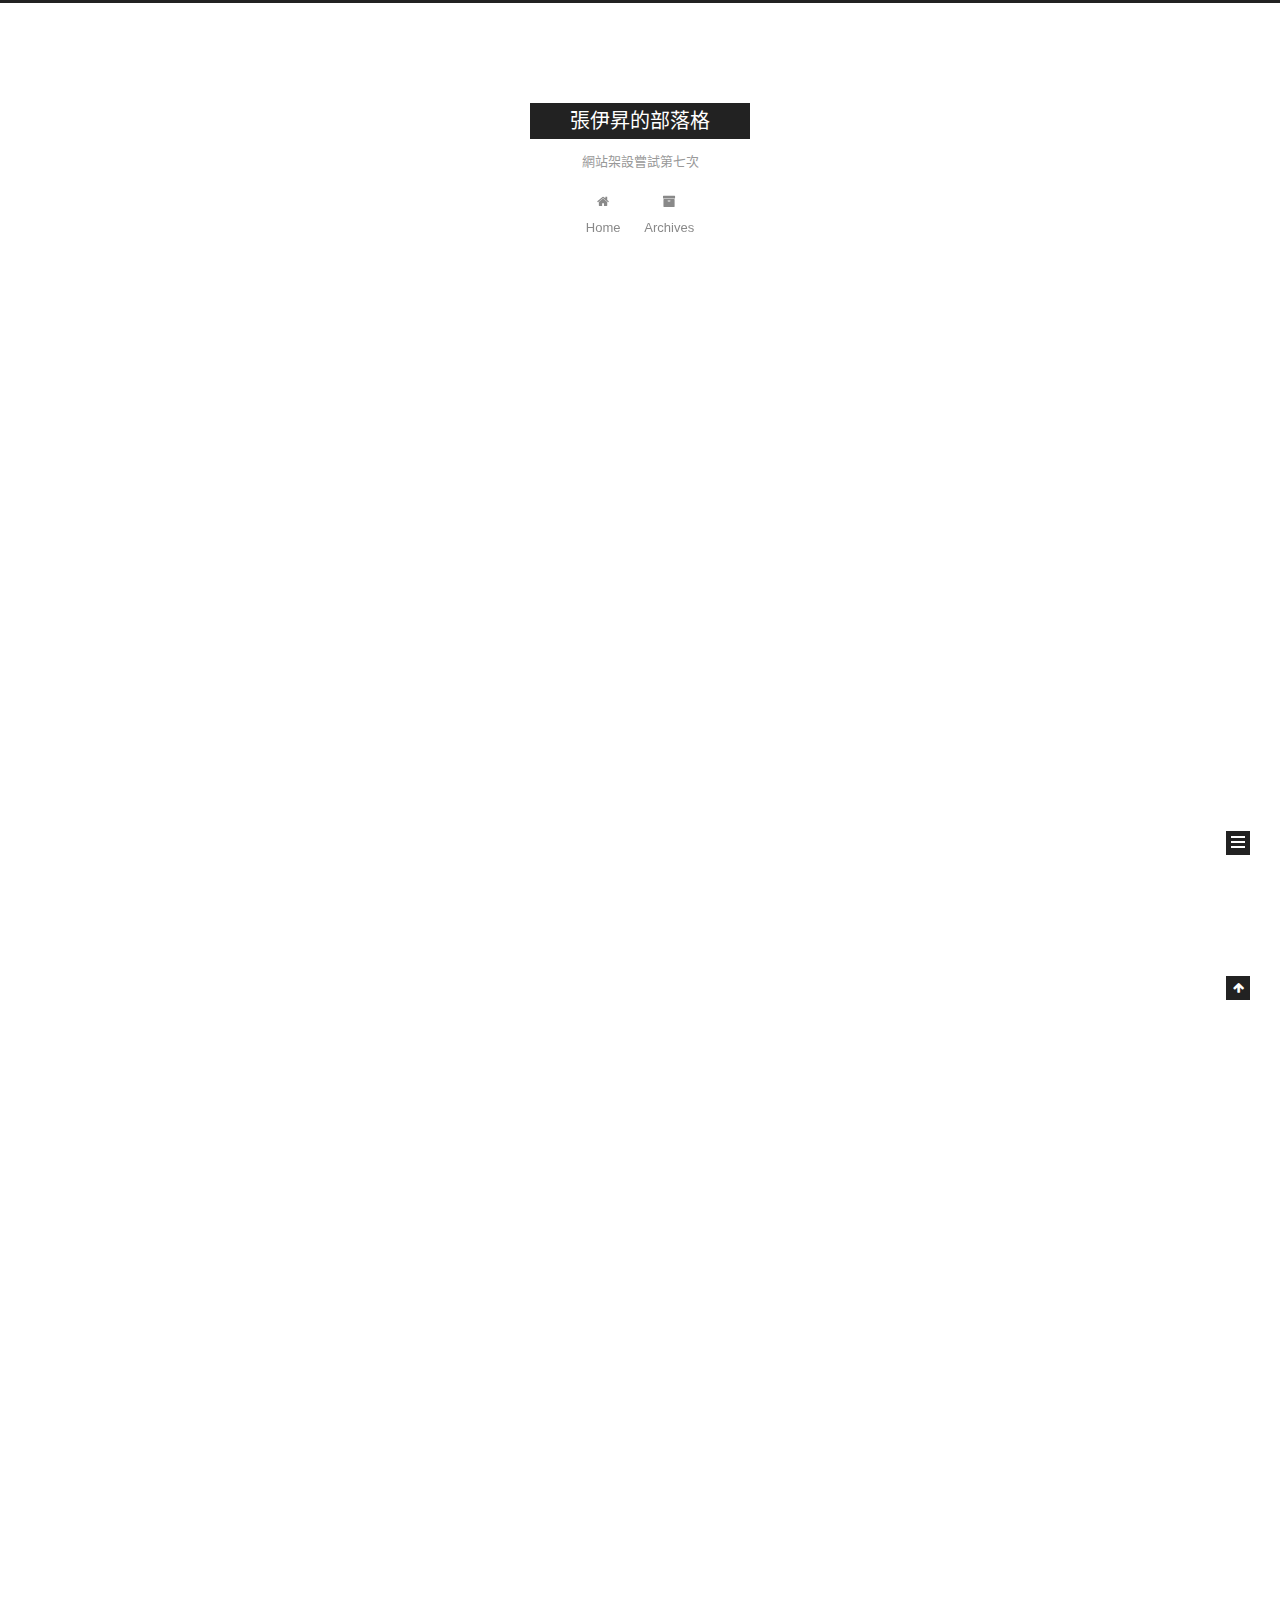
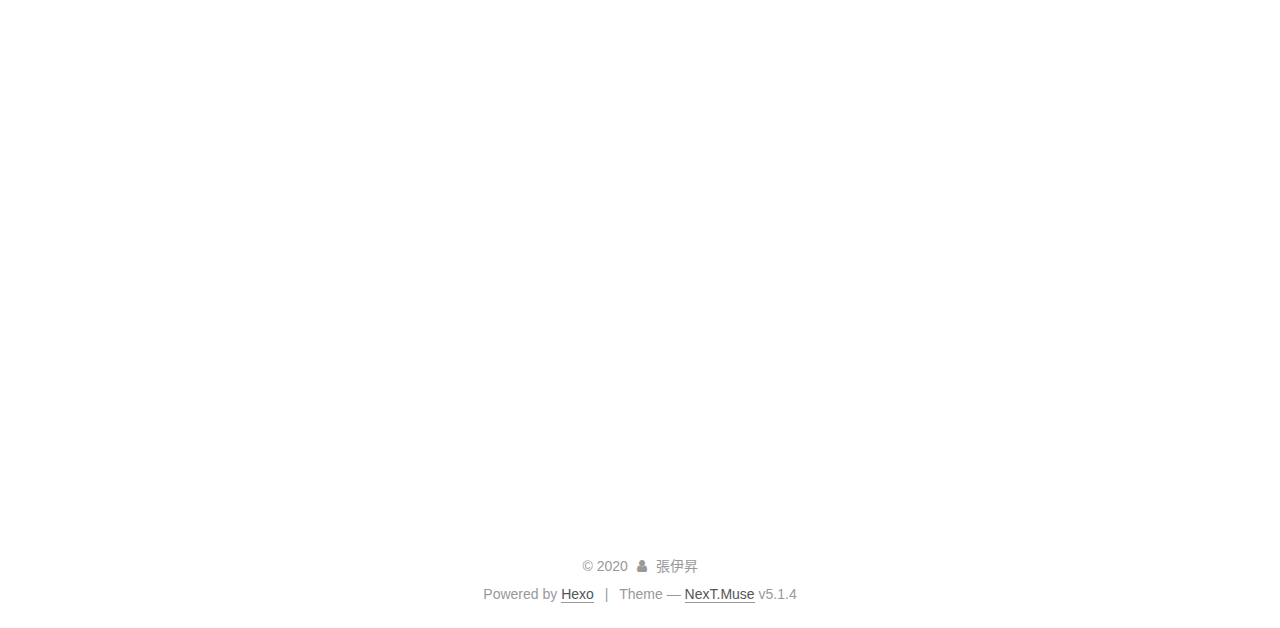
==== commit 29d8e97a: "Site updated: 2020-05-02 20:04:27" ====
--- a/index.html
+++ b/index.html
@@ -425,7 +425,7 @@
         
           
             <p>上色練習1</p>
-<img src="/2020/05/01/%E6%B8%AC%E8%A9%A6%E4%BA%8C%E4%B8%8A%E8%89%B2%E7%B7%B4%E7%BF%92%E4%B8%80/%E4%B8%8A%E8%89%B2%E7%B7%B4%E7%BF%924.jpg" class="" title="圖片">
+<img src="/.io//05/01/%E6%B8%AC%E8%A9%A6%E4%BA%8C%E4%B8%8A%E8%89%B2%E7%B7%B4%E7%BF%92%E4%B8%80/%E4%B8%8A%E8%89%B2%E7%B7%B4%E7%BF%924.jpg" class title="圖片">
           
         
       
@@ -789,7 +789,7 @@
       
         
           
-            <p><img src="%E5%9C%96%E7%89%87%E8%B7%AF%E5%BE%91" alt="測試"></p>
+            <p><img src="/.io//%E5%9C%96%E7%89%87%E8%B7%AF%E5%BE%91" alt="測試"></p>
 
           
         
--- a/css/main.css
+++ b/css/main.css
@@ -1822,7 +1822,7 @@
   width: 4px;
   height: 4px;
   border-radius: 50%;
-  background: #ffffa2;
+  background: #a8959d;
 }
 .links-of-blogroll {
   font-size: 13px;
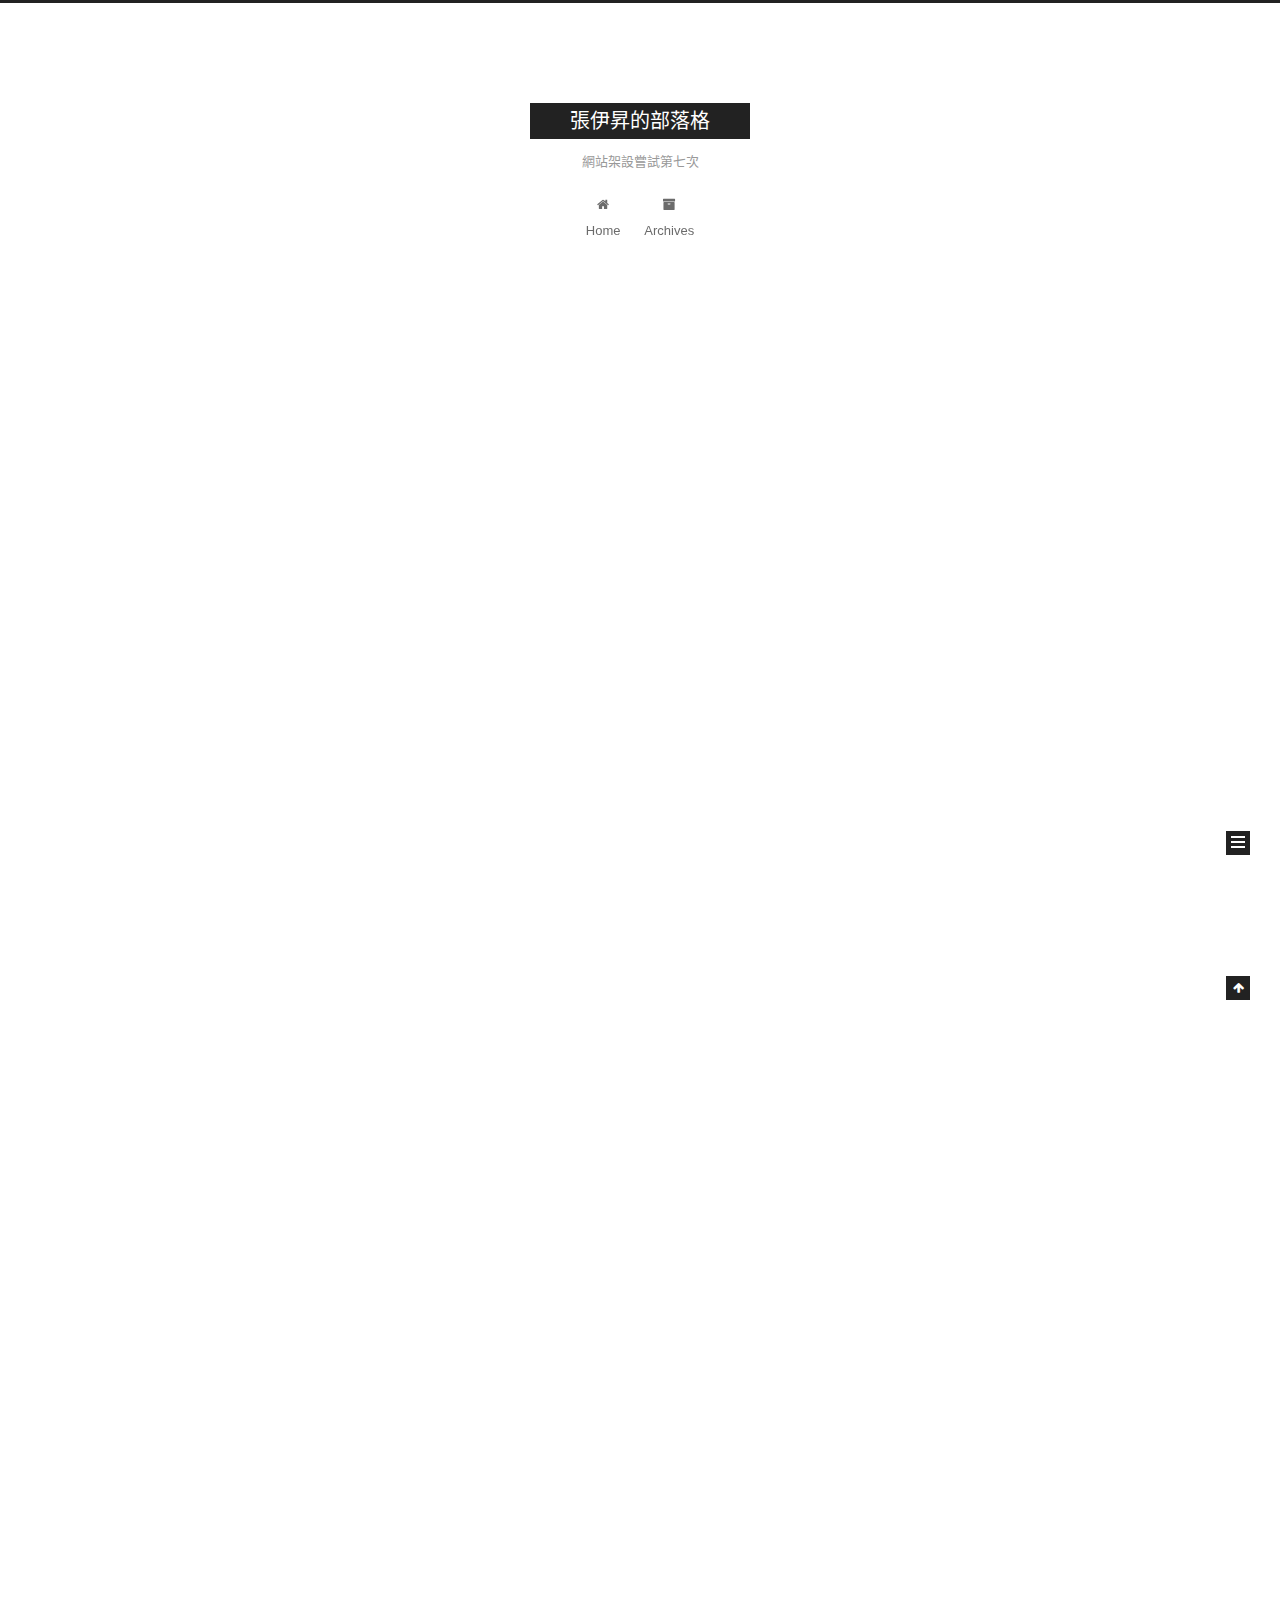
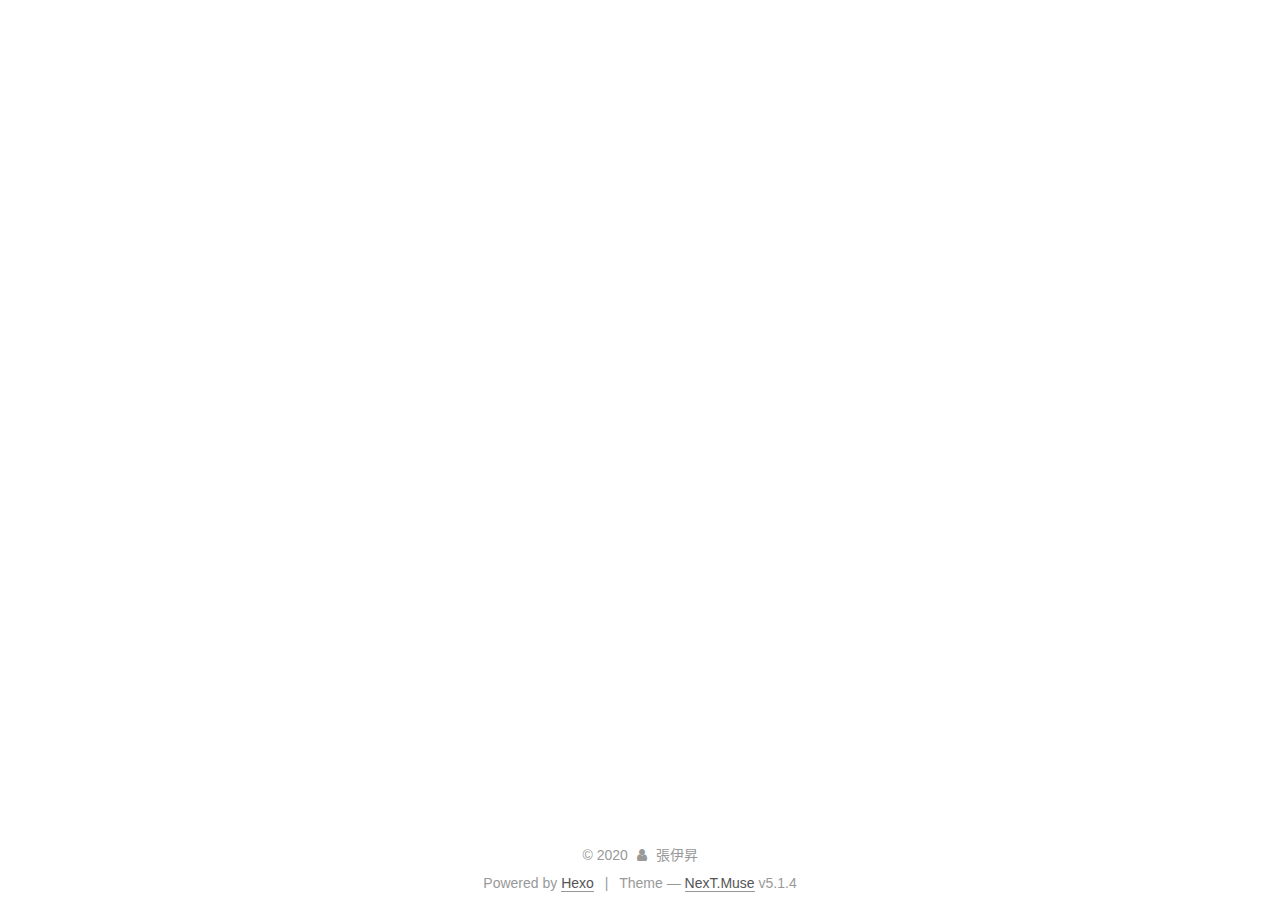
==== commit 0f0304cd: "Site updated: 2020-05-02 20:11:12" ====
--- a/index.html
+++ b/index.html
@@ -233,6 +233,126 @@
   
   
   <div class="post-block">
+    <link itemprop="mainEntityOfPage" href="https://410708035.github.io/2020/05/02/%E8%A9%A6%E9%9B%BB%E8%85%A6%E5%9C%96%E7%89%87%E4%B8%8A%E5%82%B3%E8%87%A8%E6%91%B9%E7%B7%B4%E7%BF%921/">
+
+    <span hidden itemprop="author" itemscope itemtype="http://schema.org/Person">
+      <meta itemprop="name" content="張伊昇">
+      <meta itemprop="description" content="">
+      <meta itemprop="image" content="/images/avatar.gif">
+    </span>
+
+    <span hidden itemprop="publisher" itemscope itemtype="http://schema.org/Organization">
+      <meta itemprop="name" content="張伊昇的部落格">
+    </span>
+
+    
+      <header class="post-header">
+
+        
+        
+          <h1 class="post-title" itemprop="name headline">
+                
+                <a class="post-title-link" href="/2020/05/02/%E8%A9%A6%E9%9B%BB%E8%85%A6%E5%9C%96%E7%89%87%E4%B8%8A%E5%82%B3%E8%87%A8%E6%91%B9%E7%B7%B4%E7%BF%921/" itemprop="url">測試電腦圖片上傳臨摹練習1</a></h1>
+        
+
+        <div class="post-meta">
+          <span class="post-time">
+            
+              <span class="post-meta-item-icon">
+                <i class="fa fa-calendar-o"></i>
+              </span>
+              
+                <span class="post-meta-item-text">Posted on</span>
+              
+              <time title="Post created" itemprop="dateCreated datePublished" datetime="2020-05-02T20:10:12+08:00">
+                2020-05-02
+              </time>
+            
+
+            
+
+            
+          </span>
+
+          
+
+          
+            
+          
+
+          
+          
+
+          
+
+          
+
+          
+
+        </div>
+      </header>
+    
+
+    
+    
+    
+    <div class="post-body" itemprop="articleBody">
+
+      
+      
+
+      
+        
+          
+            <p>![照片臨摹1](/images/照片臨摹1 4hr35min.jpg)</p>
+
+          
+        
+      
+    </div>
+    
+    
+    
+
+    
+
+    
+
+    
+
+    <footer class="post-footer">
+      
+
+      
+
+      
+
+      
+      
+        <div class="post-eof"></div>
+      
+    </footer>
+  </div>
+  
+  
+  
+  </article>
+
+
+    
+      
+
+  
+
+  
+  
+  
+
+  <article class="post post-type-normal" itemscope itemtype="http://schema.org/Article">
+  
+  
+  
+  <div class="post-block">
     <link itemprop="mainEntityOfPage" href="https://410708035.github.io/2020/05/01/est3%E4%BA%BA%E5%8F%83%E5%A5%BD%E9%9B%A3/">
 
     <span hidden itemprop="author" itemscope itemtype="http://schema.org/Person">
@@ -871,7 +991,7 @@
               
                 <a href="/archives/%20%7C%7C%20archive">
               
-                  <span class="site-state-item-count">5</span>
+                  <span class="site-state-item-count">6</span>
                   <span class="site-state-item-name">posts</span>
                 </a>
               </div>
--- a/css/main.css
+++ b/css/main.css
@@ -1822,7 +1822,7 @@
   width: 4px;
   height: 4px;
   border-radius: 50%;
-  background: #a8959d;
+  background: #fff;
 }
 .links-of-blogroll {
   font-size: 13px;
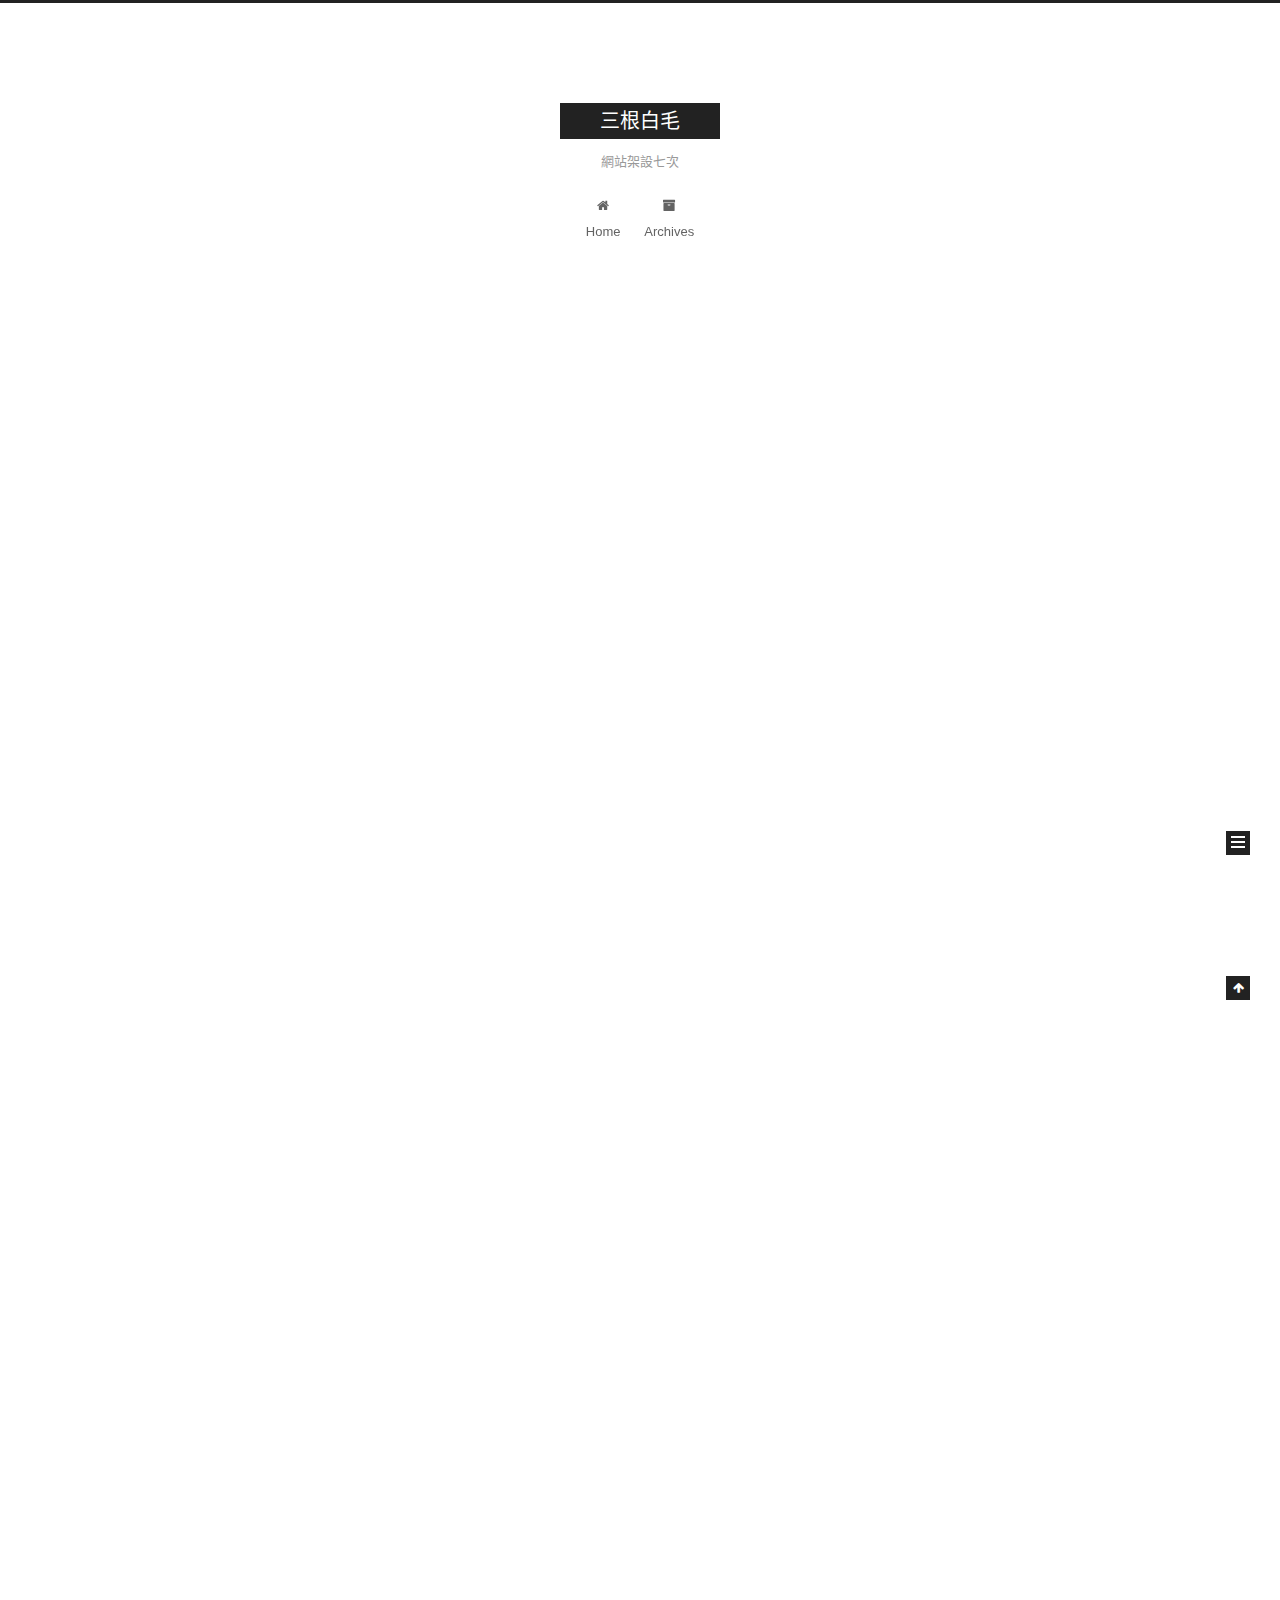
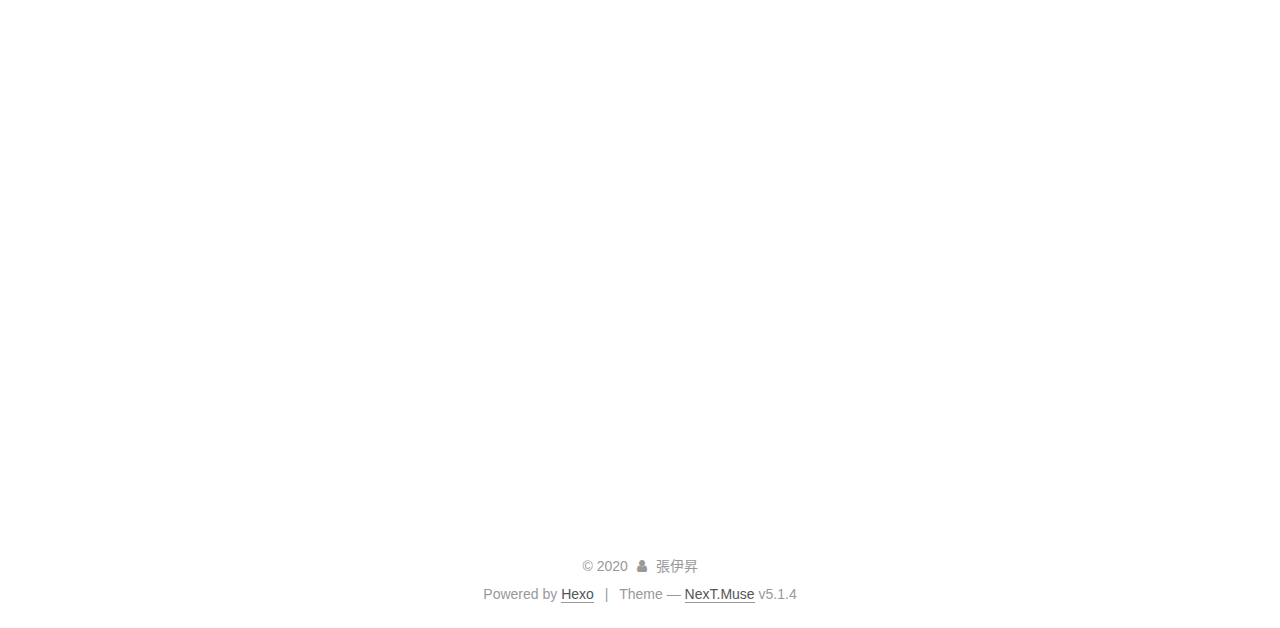
==== commit 5c30a5d7: "Site updated: 2020-05-02 20:33:51" ====
--- a/index.html
+++ b/index.html
@@ -81,9 +81,9 @@
 
 <meta name="description" content="終於成功">
 <meta property="og:type" content="website">
-<meta property="og:title" content="張伊昇的部落格">
+<meta property="og:title" content="三根白毛">
 <meta property="og:url" content="https://410708035.github.io/index.html">
-<meta property="og:site_name" content="張伊昇的部落格">
+<meta property="og:site_name" content="三根白毛">
 <meta property="og:description" content="終於成功">
 <meta property="og:locale" content="zh_TW">
 <meta property="article:author" content="張伊昇">
@@ -125,7 +125,7 @@
 
 
 
-  <title>張伊昇的部落格</title>
+  <title>三根白毛</title>
   
 
 
@@ -156,12 +156,12 @@
     <div class="custom-logo-site-title">
       <a href="/"  class="brand" rel="start">
         <span class="logo-line-before"><i></i></span>
-        <span class="site-title">張伊昇的部落格</span>
+        <span class="site-title">三根白毛</span>
         <span class="logo-line-after"><i></i></span>
       </a>
     </div>
       
-        <p class="site-subtitle">網站架設嘗試第七次</p>
+        <p class="site-subtitle">網站架設七次</p>
       
   </div>
 
@@ -233,7 +233,7 @@
   
   
   <div class="post-block">
-    <link itemprop="mainEntityOfPage" href="https://410708035.github.io/2020/05/02/%E8%A9%A6%E9%9B%BB%E8%85%A6%E5%9C%96%E7%89%87%E4%B8%8A%E5%82%B3%E8%87%A8%E6%91%B9%E7%B7%B4%E7%BF%921/">
+    <link itemprop="mainEntityOfPage" href="https://410708035.github.io/2020/05/01/est3%E4%BA%BA%E5%8F%83%E5%A5%BD%E9%9B%A3/">
 
     <span hidden itemprop="author" itemscope itemtype="http://schema.org/Person">
       <meta itemprop="name" content="張伊昇">
@@ -242,7 +242,7 @@
     </span>
 
     <span hidden itemprop="publisher" itemscope itemtype="http://schema.org/Organization">
-      <meta itemprop="name" content="張伊昇的部落格">
+      <meta itemprop="name" content="三根白毛">
     </span>
 
     
@@ -252,7 +252,7 @@
         
           <h1 class="post-title" itemprop="name headline">
                 
-                <a class="post-title-link" href="/2020/05/02/%E8%A9%A6%E9%9B%BB%E8%85%A6%E5%9C%96%E7%89%87%E4%B8%8A%E5%82%B3%E8%87%A8%E6%91%B9%E7%B7%B4%E7%BF%921/" itemprop="url">測試電腦圖片上傳臨摹練習1</a></h1>
+                <a class="post-title-link" href="/2020/05/01/est3%E4%BA%BA%E5%8F%83%E5%A5%BD%E9%9B%A3/" itemprop="url">test3人參好難</a></h1>
         
 
         <div class="post-meta">
@@ -264,8 +264,8 @@
               
                 <span class="post-meta-item-text">Posted on</span>
               
-              <time title="Post created" itemprop="dateCreated datePublished" datetime="2020-05-02T20:10:12+08:00">
-                2020-05-02
+              <time title="Post created" itemprop="dateCreated datePublished" datetime="2020-05-01T23:54:00+08:00">
+                2020-05-01
               </time>
             
 
@@ -304,7 +304,7 @@
       
         
           
-            <p>![照片臨摹1](/images/照片臨摹1 4hr35min.jpg)</p>
+            <p><img src="https://truth.bahamut.com.tw/s01/202005/6253a294ba325d46f5efc1e83b0785b5.JPG" alt="不會自創資料夾?"></p>
 
           
         
@@ -353,7 +353,7 @@
   
   
   <div class="post-block">
-    <link itemprop="mainEntityOfPage" href="https://410708035.github.io/2020/05/01/est3%E4%BA%BA%E5%8F%83%E5%A5%BD%E9%9B%A3/">
+    <link itemprop="mainEntityOfPage" href="https://410708035.github.io/2020/05/01/%E6%B8%AC%E8%A9%A6%E4%BA%8C%E4%B8%8A%E8%89%B2%E7%B7%B4%E7%BF%92%E4%B8%80/">
 
     <span hidden itemprop="author" itemscope itemtype="http://schema.org/Person">
       <meta itemprop="name" content="張伊昇">
@@ -362,7 +362,7 @@
     </span>
 
     <span hidden itemprop="publisher" itemscope itemtype="http://schema.org/Organization">
-      <meta itemprop="name" content="張伊昇的部落格">
+      <meta itemprop="name" content="三根白毛">
     </span>
 
     
@@ -372,7 +372,7 @@
         
           <h1 class="post-title" itemprop="name headline">
                 
-                <a class="post-title-link" href="/2020/05/01/est3%E4%BA%BA%E5%8F%83%E5%A5%BD%E9%9B%A3/" itemprop="url">test3人參好難</a></h1>
+                <a class="post-title-link" href="/2020/05/01/%E6%B8%AC%E8%A9%A6%E4%BA%8C%E4%B8%8A%E8%89%B2%E7%B7%B4%E7%BF%92%E4%B8%80/" itemprop="url">測試二上色練習一</a></h1>
         
 
         <div class="post-meta">
@@ -384,7 +384,7 @@
               
                 <span class="post-meta-item-text">Posted on</span>
               
-              <time title="Post created" itemprop="dateCreated datePublished" datetime="2020-05-01T23:54:00+08:00">
+              <time title="Post created" itemprop="dateCreated datePublished" datetime="2020-05-01T23:26:57+08:00">
                 2020-05-01
               </time>
             
@@ -424,8 +424,8 @@
       
         
           
-            <p><img src="https://truth.bahamut.com.tw/s01/202005/6253a294ba325d46f5efc1e83b0785b5.JPG" alt="不會自創資料夾?"></p>
-
+            <p>上色練習1</p>
+<img src="/.io//05/01/%E6%B8%AC%E8%A9%A6%E4%BA%8C%E4%B8%8A%E8%89%B2%E7%B7%B4%E7%BF%92%E4%B8%80/%E4%B8%8A%E8%89%B2%E7%B7%B4%E7%BF%924.jpg" class title="圖片">
           
         
       
@@ -473,7 +473,7 @@
   
   
   <div class="post-block">
-    <link itemprop="mainEntityOfPage" href="https://410708035.github.io/2020/05/01/%E6%B8%AC%E8%A9%A6%E4%BA%8C%E4%B8%8A%E8%89%B2%E7%B7%B4%E7%BF%92%E4%B8%80/">
+    <link itemprop="mainEntityOfPage" href="https://410708035.github.io/2020/05/01/%E8%87%A8%E6%91%B9%E7%B7%B4%E7%BF%922/">
 
     <span hidden itemprop="author" itemscope itemtype="http://schema.org/Person">
       <meta itemprop="name" content="張伊昇">
@@ -482,7 +482,7 @@
     </span>
 
     <span hidden itemprop="publisher" itemscope itemtype="http://schema.org/Organization">
-      <meta itemprop="name" content="張伊昇的部落格">
+      <meta itemprop="name" content="三根白毛">
     </span>
 
     
@@ -492,7 +492,7 @@
         
           <h1 class="post-title" itemprop="name headline">
                 
-                <a class="post-title-link" href="/2020/05/01/%E6%B8%AC%E8%A9%A6%E4%BA%8C%E4%B8%8A%E8%89%B2%E7%B7%B4%E7%BF%92%E4%B8%80/" itemprop="url">測試二上色練習一</a></h1>
+                <a class="post-title-link" href="/2020/05/01/%E8%87%A8%E6%91%B9%E7%B7%B4%E7%BF%922/" itemprop="url">創作1</a></h1>
         
 
         <div class="post-meta">
@@ -504,7 +504,7 @@
               
                 <span class="post-meta-item-text">Posted on</span>
               
-              <time title="Post created" itemprop="dateCreated datePublished" datetime="2020-05-01T23:26:57+08:00">
+              <time title="Post created" itemprop="dateCreated datePublished" datetime="2020-05-01T23:07:13+08:00">
                 2020-05-01
               </time>
             
@@ -544,8 +544,8 @@
       
         
           
-            <p>上色練習1</p>
-<img src="/.io//05/01/%E6%B8%AC%E8%A9%A6%E4%BA%8C%E4%B8%8A%E8%89%B2%E7%B7%B4%E7%BF%92%E4%B8%80/%E4%B8%8A%E8%89%B2%E7%B7%B4%E7%BF%924.jpg" class title="圖片">
+            <p><img src="https://truth.bahamut.com.tw/s01/201912/b81c57250fca9959679076e8ade5477d.JPG" alt="94包子圖"></p>
+
           
         
       
@@ -593,7 +593,7 @@
   
   
   <div class="post-block">
-    <link itemprop="mainEntityOfPage" href="https://410708035.github.io/2020/05/01/%E8%87%A8%E6%91%B9%E7%B7%B4%E7%BF%922/">
+    <link itemprop="mainEntityOfPage" href="https://410708035.github.io/2020/05/01/hello-world/">
 
     <span hidden itemprop="author" itemscope itemtype="http://schema.org/Person">
       <meta itemprop="name" content="張伊昇">
@@ -602,127 +602,7 @@
     </span>
 
     <span hidden itemprop="publisher" itemscope itemtype="http://schema.org/Organization">
-      <meta itemprop="name" content="張伊昇的部落格">
-    </span>
-
-    
-      <header class="post-header">
-
-        
-        
-          <h1 class="post-title" itemprop="name headline">
-                
-                <a class="post-title-link" href="/2020/05/01/%E8%87%A8%E6%91%B9%E7%B7%B4%E7%BF%922/" itemprop="url">創作1</a></h1>
-        
-
-        <div class="post-meta">
-          <span class="post-time">
-            
-              <span class="post-meta-item-icon">
-                <i class="fa fa-calendar-o"></i>
-              </span>
-              
-                <span class="post-meta-item-text">Posted on</span>
-              
-              <time title="Post created" itemprop="dateCreated datePublished" datetime="2020-05-01T23:07:13+08:00">
-                2020-05-01
-              </time>
-            
-
-            
-
-            
-          </span>
-
-          
-
-          
-            
-          
-
-          
-          
-
-          
-
-          
-
-          
-
-        </div>
-      </header>
-    
-
-    
-    
-    
-    <div class="post-body" itemprop="articleBody">
-
-      
-      
-
-      
-        
-          
-            <p><img src="https://truth.bahamut.com.tw/s01/201912/b81c57250fca9959679076e8ade5477d.JPG" alt="94包子圖"></p>
-
-          
-        
-      
-    </div>
-    
-    
-    
-
-    
-
-    
-
-    
-
-    <footer class="post-footer">
-      
-
-      
-
-      
-
-      
-      
-        <div class="post-eof"></div>
-      
-    </footer>
-  </div>
-  
-  
-  
-  </article>
-
-
-    
-      
-
-  
-
-  
-  
-  
-
-  <article class="post post-type-normal" itemscope itemtype="http://schema.org/Article">
-  
-  
-  
-  <div class="post-block">
-    <link itemprop="mainEntityOfPage" href="https://410708035.github.io/2020/05/01/hello-world/">
-
-    <span hidden itemprop="author" itemscope itemtype="http://schema.org/Person">
-      <meta itemprop="name" content="張伊昇">
-      <meta itemprop="description" content="">
-      <meta itemprop="image" content="/images/avatar.gif">
-    </span>
-
-    <span hidden itemprop="publisher" itemscope itemtype="http://schema.org/Organization">
-      <meta itemprop="name" content="張伊昇的部落格">
+      <meta itemprop="name" content="三根白毛">
     </span>
 
     
@@ -847,7 +727,7 @@
     </span>
 
     <span hidden itemprop="publisher" itemscope itemtype="http://schema.org/Organization">
-      <meta itemprop="name" content="張伊昇的部落格">
+      <meta itemprop="name" content="三根白毛">
     </span>
 
     
@@ -991,7 +871,7 @@
               
                 <a href="/archives/%20%7C%7C%20archive">
               
-                  <span class="site-state-item-count">6</span>
+                  <span class="site-state-item-count">5</span>
                   <span class="site-state-item-name">posts</span>
                 </a>
               </div>
--- a/css/main.css
+++ b/css/main.css
@@ -1822,7 +1822,7 @@
   width: 4px;
   height: 4px;
   border-radius: 50%;
-  background: #fff;
+  background: #12ff75;
 }
 .links-of-blogroll {
   font-size: 13px;
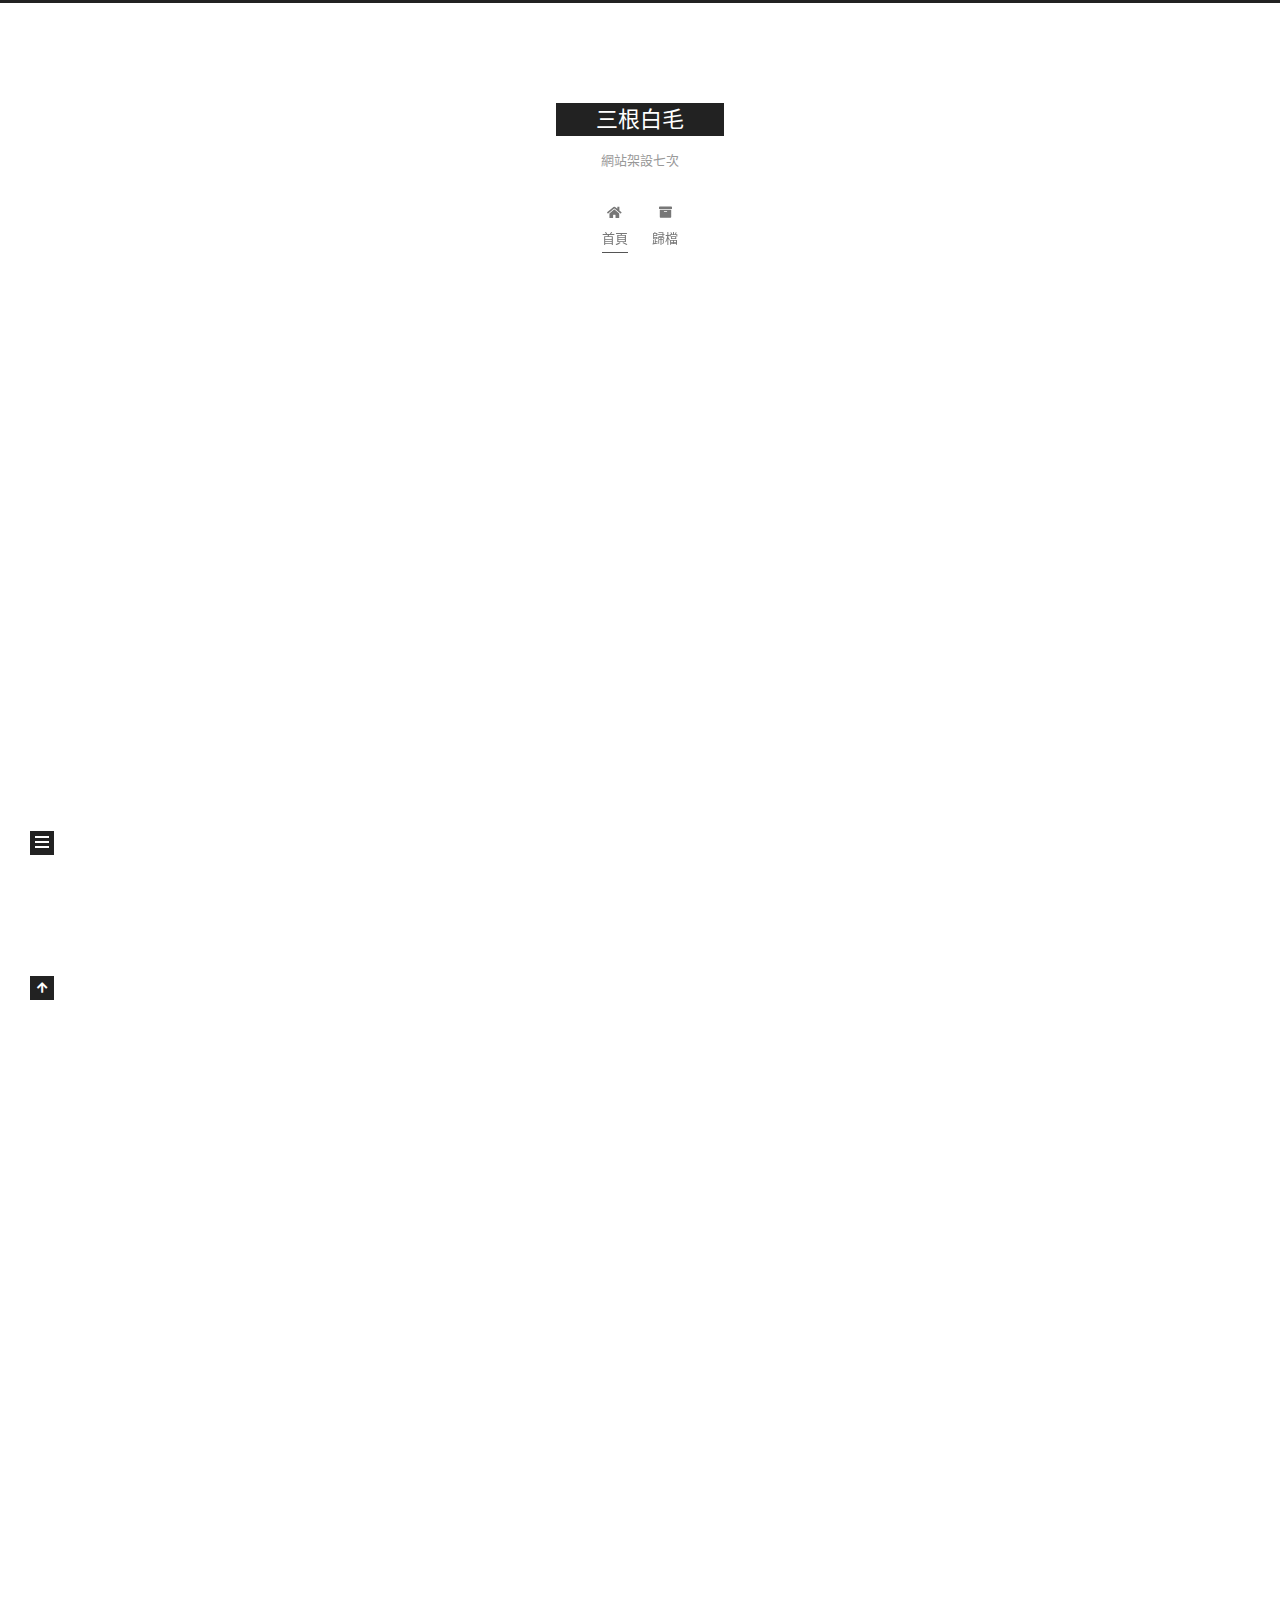
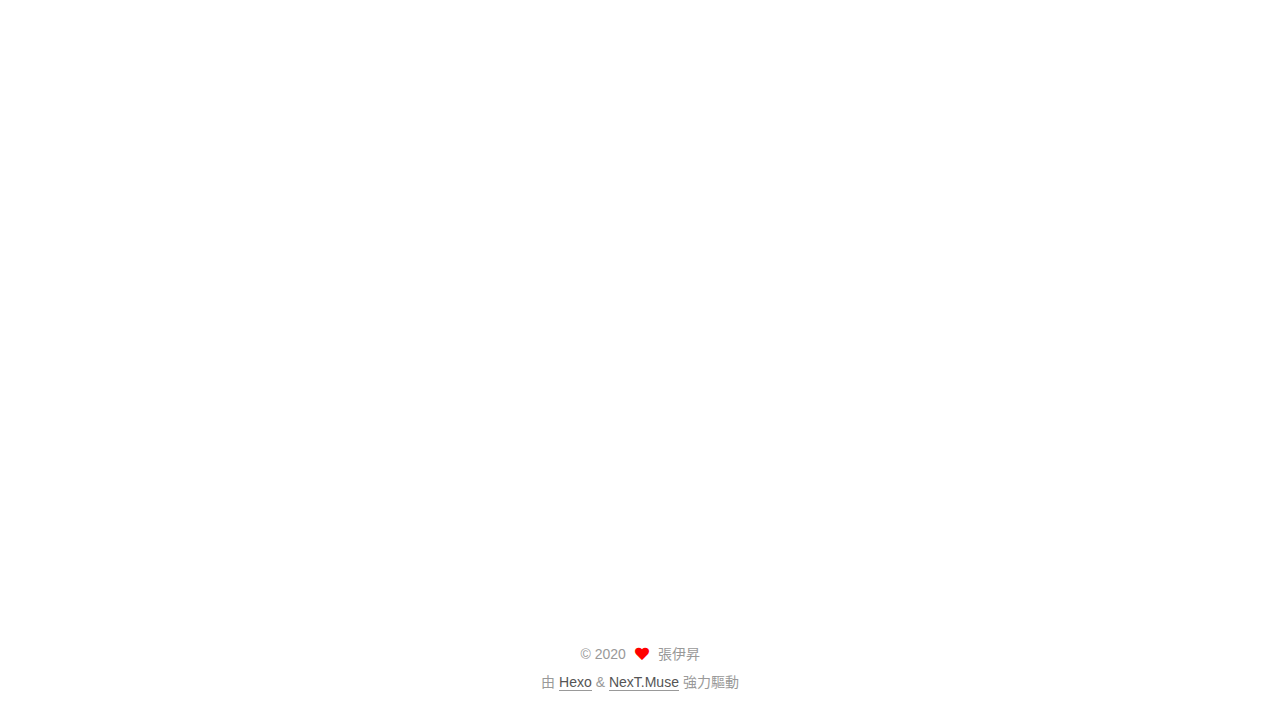
==== commit 6b62155d: "Site updated: 2020-05-02 20:36:59" ====
--- a/index.html
+++ b/index.html
@@ -1,85 +1,26 @@
 <!DOCTYPE html>
-
-
-
-  
-
-
-<html class="theme-next muse use-motion" lang="zh-TW">
+<html lang="zh-TW">
 <head>
-  <meta charset="UTF-8"/>
-<meta http-equiv="X-UA-Compatible" content="IE=edge" />
-<meta name="viewport" content="width=device-width, initial-scale=1, maximum-scale=1"/>
+  <meta charset="UTF-8">
+<meta name="viewport" content="width=device-width, initial-scale=1, maximum-scale=2">
 <meta name="theme-color" content="#222">
-
-
-
-
-
-
-
-
-
-<meta http-equiv="Cache-Control" content="no-transform" />
-<meta http-equiv="Cache-Control" content="no-siteapp" />
-
-
-
-
-
-
-
-
-
-
-
-
-
-
-
-
-  
-  
-  <link href="/lib/fancybox/source/jquery.fancybox.css?v=2.1.5" rel="stylesheet" type="text/css" />
-
-
-
-
-
-
-
-<link href="/lib/font-awesome/css/font-awesome.min.css?v=4.6.2" rel="stylesheet" type="text/css" />
-
-<link href="/css/main.css?v=5.1.4" rel="stylesheet" type="text/css" />
-
-
-  <link rel="apple-touch-icon" sizes="180x180" href="/images/apple-touch-icon-next.png?v=5.1.4">
-
-
-  <link rel="icon" type="image/png" sizes="32x32" href="/images/favicon-32x32-next.png?v=5.1.4">
-
-
-  <link rel="icon" type="image/png" sizes="16x16" href="/images/favicon-16x16-next.png?v=5.1.4">
-
-
-  <link rel="mask-icon" href="/images/logo.svg?v=5.1.4" color="#222">
-
-
-
-
-
-  <meta name="keywords" content="Hexo, NexT" />
-
-
-
-
-
-
-
-
-
-
-<meta name="description" content="終於成功">
+<meta name="generator" content="Hexo 4.2.0">
+  <link rel="apple-touch-icon" sizes="180x180" href="/images/apple-touch-icon-next.png">
+  <link rel="icon" type="image/png" sizes="32x32" href="/images/favicon-32x32-next.png">
+  <link rel="icon" type="image/png" sizes="16x16" href="/images/favicon-16x16-next.png">
+  <link rel="mask-icon" href="/images/logo.svg" color="#222">
+
+<link rel="stylesheet" href="/css/main.css">
+
+
+<link rel="stylesheet" href="/lib/font-awesome/css/all.min.css">
+
+<script id="hexo-configurations">
+    var NexT = window.NexT || {};
+    var CONFIG = {"hostname":"410708035.github.io","root":"/","scheme":"Muse","version":"7.8.0","exturl":false,"sidebar":{"position":"left","display":"post","padding":18,"offset":12,"onmobile":false},"copycode":{"enable":false,"show_result":false,"style":null},"back2top":{"enable":true,"sidebar":false,"scrollpercent":false},"bookmark":{"enable":false,"color":"#222","save":"auto"},"fancybox":false,"mediumzoom":false,"lazyload":false,"pangu":false,"comments":{"style":"tabs","active":null,"storage":true,"lazyload":false,"nav":null},"algolia":{"hits":{"per_page":10},"labels":{"input_placeholder":"Search for Posts","hits_empty":"We didn't find any results for the search: ${query}","hits_stats":"${hits} results found in ${time} ms"}},"localsearch":{"enable":false,"trigger":"auto","top_n_per_article":1,"unescape":false,"preload":false},"motion":{"enable":true,"async":false,"transition":{"post_block":"fadeIn","post_header":"slideDownIn","post_body":"slideDownIn","coll_header":"slideLeftIn","sidebar":"slideUpIn"}}};
+  </script>
+
+  <meta name="description" content="終於成功">
 <meta property="og:type" content="website">
 <meta property="og:title" content="三根白毛">
 <meta property="og:url" content="https://410708035.github.io/index.html">
@@ -91,40 +32,19 @@
 <meta property="article:tag" content=" 410708035">
 <meta name="twitter:card" content="summary">
 
-
-
-<script type="text/javascript" id="hexo.configurations">
-  var NexT = window.NexT || {};
-  var CONFIG = {
-    root: '/',
-    scheme: 'Muse',
-    version: '5.1.4',
-    sidebar: {"position":"left","display":"post","offset":12,"b2t":false,"scrollpercent":false,"onmobile":false},
-    fancybox: true,
-    tabs: true,
-    motion: {"enable":true,"async":false,"transition":{"post_block":"fadeIn","post_header":"slideDownIn","post_body":"slideDownIn","coll_header":"slideLeftIn","sidebar":"slideUpIn"}},
-    duoshuo: {
-      userId: '0',
-      author: 'Author'
-    },
-    algolia: {
-      applicationID: '',
-      apiKey: '',
-      indexName: '',
-      hits: {"per_page":10},
-      labels: {"input_placeholder":"Search for Posts","hits_empty":"We didn't find any results for the search: ${query}","hits_stats":"${hits} results found in ${time} ms"}
-    }
+<link rel="canonical" href="https://410708035.github.io/">
+
+
+<script id="page-configurations">
+  // https://hexo.io/docs/variables.html
+  CONFIG.page = {
+    sidebar: "",
+    isHome : true,
+    isPost : false,
+    lang   : 'zh-TW'
   };
 </script>
 
-
-
-  <link rel="canonical" href="https://410708035.github.io/"/>
-
-
-
-
-
   <title>三根白毛</title>
   
 
@@ -133,165 +53,141 @@
 
 
 
-
-
-<meta name="generator" content="Hexo 4.2.0"></head>
-
-<body itemscope itemtype="http://schema.org/WebPage" lang="zh-TW">
-
-  
-  
-    
-  
-
-  <div class="container sidebar-position-left 
-  page-home">
+  <noscript>
+  <style>
+  .use-motion .brand,
+  .use-motion .menu-item,
+  .sidebar-inner,
+  .use-motion .post-block,
+  .use-motion .pagination,
+  .use-motion .comments,
+  .use-motion .post-header,
+  .use-motion .post-body,
+  .use-motion .collection-header { opacity: initial; }
+
+  .use-motion .site-title,
+  .use-motion .site-subtitle {
+    opacity: initial;
+    top: initial;
+  }
+
+  .use-motion .logo-line-before i { left: initial; }
+  .use-motion .logo-line-after i { right: initial; }
+  </style>
+</noscript>
+
+</head>
+
+<body itemscope itemtype="http://schema.org/WebPage">
+  <div class="container use-motion">
     <div class="headband"></div>
 
-    <header id="header" class="header" itemscope itemtype="http://schema.org/WPHeader">
-      <div class="header-inner"><div class="site-brand-wrapper">
-  <div class="site-meta ">
-    
-
-    <div class="custom-logo-site-title">
-      <a href="/"  class="brand" rel="start">
-        <span class="logo-line-before"><i></i></span>
-        <span class="site-title">三根白毛</span>
-        <span class="logo-line-after"><i></i></span>
-      </a>
-    </div>
-      
-        <p class="site-subtitle">網站架設七次</p>
-      
+    <header class="header" itemscope itemtype="http://schema.org/WPHeader">
+      <div class="header-inner"><div class="site-brand-container">
+  <div class="site-nav-toggle">
+    <div class="toggle" aria-label="切換導航欄">
+      <span class="toggle-line toggle-line-first"></span>
+      <span class="toggle-line toggle-line-middle"></span>
+      <span class="toggle-line toggle-line-last"></span>
+    </div>
   </div>
 
-  <div class="site-nav-toggle">
-    <button>
-      <span class="btn-bar"></span>
-      <span class="btn-bar"></span>
-      <span class="btn-bar"></span>
-    </button>
+  <div class="site-meta">
+
+    <a href="/" class="brand" rel="start">
+      <span class="logo-line-before"><i></i></span>
+      <h1 class="site-title">三根白毛</h1>
+      <span class="logo-line-after"><i></i></span>
+    </a>
+      <p class="site-subtitle" itemprop="description">網站架設七次</p>
+  </div>
+
+  <div class="site-nav-right">
+    <div class="toggle popup-trigger">
+    </div>
   </div>
 </div>
 
+
+
+
 <nav class="site-nav">
-  
-
-  
-    <ul id="menu" class="menu">
-      
-        
+  <ul id="menu" class="main-menu menu">
         <li class="menu-item menu-item-home">
-          <a href="/%20" rel="section">
-            
-              <i class="menu-item-icon fa fa-fw fa-home"></i> <br />
-            
-            Home
-          </a>
-        </li>
-      
-        
+
+    <a href="/" rel="section"><i class="fa fa-home fa-fw"></i>首頁</a>
+
+  </li>
         <li class="menu-item menu-item-archives">
-          <a href="/archives/%20" rel="section">
-            
-              <i class="menu-item-icon fa fa-fw fa-archive"></i> <br />
-            
-            Archives
-          </a>
-        </li>
-      
-
-      
-    </ul>
-  
-
-  
+
+    <a href="/archives/" rel="section"><i class="fa fa-archive fa-fw"></i>歸檔</a>
+
+  </li>
+  </ul>
 </nav>
 
 
 
- </div>
+
+</div>
     </header>
 
-    <main id="main" class="main">
+    
+  <div class="back-to-top">
+    <i class="fa fa-arrow-up"></i>
+    <span>0%</span>
+  </div>
+
+
+    <main class="main">
       <div class="main-inner">
         <div class="content-wrap">
-          <div id="content" class="content">
+          
+
+          <div class="content index posts-expand">
             
-  <section id="posts" class="posts-expand">
-    
-      
-
-  
-
-  
-  
-  
-
-  <article class="post post-type-normal" itemscope itemtype="http://schema.org/Article">
-  
-  
-  
-  <div class="post-block">
+      
+  
+  
+  <article itemscope itemtype="http://schema.org/Article" class="post-block" lang="zh-TW">
     <link itemprop="mainEntityOfPage" href="https://410708035.github.io/2020/05/01/est3%E4%BA%BA%E5%8F%83%E5%A5%BD%E9%9B%A3/">
 
     <span hidden itemprop="author" itemscope itemtype="http://schema.org/Person">
+      <meta itemprop="image" content="/images/avatar.gif">
       <meta itemprop="name" content="張伊昇">
-      <meta itemprop="description" content="">
-      <meta itemprop="image" content="/images/avatar.gif">
+      <meta itemprop="description" content="終於成功">
     </span>
 
     <span hidden itemprop="publisher" itemscope itemtype="http://schema.org/Organization">
       <meta itemprop="name" content="三根白毛">
     </span>
-
-    
       <header class="post-header">
-
-        
-        
-          <h1 class="post-title" itemprop="name headline">
-                
-                <a class="post-title-link" href="/2020/05/01/est3%E4%BA%BA%E5%8F%83%E5%A5%BD%E9%9B%A3/" itemprop="url">test3人參好難</a></h1>
-        
+        <h2 class="post-title" itemprop="name headline">
+          
+            <a href="/2020/05/01/est3%E4%BA%BA%E5%8F%83%E5%A5%BD%E9%9B%A3/" class="post-title-link" itemprop="url">test3人參好難</a>
+        </h2>
 
         <div class="post-meta">
-          <span class="post-time">
-            
+            <span class="post-meta-item">
               <span class="post-meta-item-icon">
-                <i class="fa fa-calendar-o"></i>
+                <i class="far fa-calendar"></i>
               </span>
-              
-                <span class="post-meta-item-text">Posted on</span>
-              
-              <time title="Post created" itemprop="dateCreated datePublished" datetime="2020-05-01T23:54:00+08:00">
-                2020-05-01
-              </time>
-            
-
-            
-
-            
-          </span>
-
-          
-
-          
-            
-          
-
-          
-          
-
-          
-
-          
+              <span class="post-meta-item-text">發表於</span>
+
+              <time title="創建時間：2020-05-01 23:54:00" itemprop="dateCreated datePublished" datetime="2020-05-01T23:54:00+08:00">2020-05-01</time>
+            </span>
+              <span class="post-meta-item">
+                <span class="post-meta-item-icon">
+                  <i class="far fa-calendar-check"></i>
+                </span>
+                <span class="post-meta-item-text">更新於</span>
+                <time title="修改時間：2020-05-02 00:14:42" itemprop="dateModified" datetime="2020-05-02T00:14:42+08:00">2020-05-02</time>
+              </span>
 
           
 
         </div>
       </header>
-    
 
     
     
@@ -299,119 +195,64 @@
     <div class="post-body" itemprop="articleBody">
 
       
-      
-
-      
-        
-          
-            <p><img src="https://truth.bahamut.com.tw/s01/202005/6253a294ba325d46f5efc1e83b0785b5.JPG" alt="不會自創資料夾?"></p>
-
-          
-        
-      
-    </div>
-    
-    
-    
-
-    
-
-    
-
-    
-
-    <footer class="post-footer">
-      
-
-      
-
-      
-
-      
-      
+          <p><img src="https://truth.bahamut.com.tw/s01/202005/6253a294ba325d46f5efc1e83b0785b5.JPG" alt="不會自創資料夾?"></p>
+
+      
+    </div>
+
+    
+    
+    
+      <footer class="post-footer">
         <div class="post-eof"></div>
-      
-    </footer>
-  </div>
-  
-  
-  
+      </footer>
   </article>
-
-
-    
-      
-
-  
-
-  
-  
-  
-
-  <article class="post post-type-normal" itemscope itemtype="http://schema.org/Article">
-  
-  
-  
-  <div class="post-block">
+  
+  
+  
+
+      
+  
+  
+  <article itemscope itemtype="http://schema.org/Article" class="post-block" lang="zh-TW">
     <link itemprop="mainEntityOfPage" href="https://410708035.github.io/2020/05/01/%E6%B8%AC%E8%A9%A6%E4%BA%8C%E4%B8%8A%E8%89%B2%E7%B7%B4%E7%BF%92%E4%B8%80/">
 
     <span hidden itemprop="author" itemscope itemtype="http://schema.org/Person">
+      <meta itemprop="image" content="/images/avatar.gif">
       <meta itemprop="name" content="張伊昇">
-      <meta itemprop="description" content="">
-      <meta itemprop="image" content="/images/avatar.gif">
+      <meta itemprop="description" content="終於成功">
     </span>
 
     <span hidden itemprop="publisher" itemscope itemtype="http://schema.org/Organization">
       <meta itemprop="name" content="三根白毛">
     </span>
-
-    
       <header class="post-header">
-
-        
-        
-          <h1 class="post-title" itemprop="name headline">
-                
-                <a class="post-title-link" href="/2020/05/01/%E6%B8%AC%E8%A9%A6%E4%BA%8C%E4%B8%8A%E8%89%B2%E7%B7%B4%E7%BF%92%E4%B8%80/" itemprop="url">測試二上色練習一</a></h1>
-        
+        <h2 class="post-title" itemprop="name headline">
+          
+            <a href="/2020/05/01/%E6%B8%AC%E8%A9%A6%E4%BA%8C%E4%B8%8A%E8%89%B2%E7%B7%B4%E7%BF%92%E4%B8%80/" class="post-title-link" itemprop="url">測試二上色練習一</a>
+        </h2>
 
         <div class="post-meta">
-          <span class="post-time">
-            
+            <span class="post-meta-item">
               <span class="post-meta-item-icon">
-                <i class="fa fa-calendar-o"></i>
+                <i class="far fa-calendar"></i>
               </span>
-              
-                <span class="post-meta-item-text">Posted on</span>
-              
-              <time title="Post created" itemprop="dateCreated datePublished" datetime="2020-05-01T23:26:57+08:00">
-                2020-05-01
-              </time>
-            
-
-            
-
-            
-          </span>
-
-          
-
-          
-            
-          
-
-          
-          
-
-          
-
-          
+              <span class="post-meta-item-text">發表於</span>
+
+              <time title="創建時間：2020-05-01 23:26:57" itemprop="dateCreated datePublished" datetime="2020-05-01T23:26:57+08:00">2020-05-01</time>
+            </span>
+              <span class="post-meta-item">
+                <span class="post-meta-item-icon">
+                  <i class="far fa-calendar-check"></i>
+                </span>
+                <span class="post-meta-item-text">更新於</span>
+                <time title="修改時間：2020-05-02 20:22:48" itemprop="dateModified" datetime="2020-05-02T20:22:48+08:00">2020-05-02</time>
+              </span>
 
           
 
         </div>
       </header>
-    
 
     
     
@@ -419,119 +260,58 @@
     <div class="post-body" itemprop="articleBody">
 
       
-      
-
-      
-        
-          
-            <p>上色練習1</p>
+          <p>上色練習1</p>
 <img src="/.io//05/01/%E6%B8%AC%E8%A9%A6%E4%BA%8C%E4%B8%8A%E8%89%B2%E7%B7%B4%E7%BF%92%E4%B8%80/%E4%B8%8A%E8%89%B2%E7%B7%B4%E7%BF%924.jpg" class title="圖片">
-          
-        
-      
-    </div>
-    
-    
-    
-
-    
-
-    
-
-    
-
-    <footer class="post-footer">
-      
-
-      
-
-      
-
-      
-      
+      
+    </div>
+
+    
+    
+    
+      <footer class="post-footer">
         <div class="post-eof"></div>
-      
-    </footer>
-  </div>
-  
-  
-  
+      </footer>
   </article>
-
-
-    
-      
-
-  
-
-  
-  
-  
-
-  <article class="post post-type-normal" itemscope itemtype="http://schema.org/Article">
-  
-  
-  
-  <div class="post-block">
+  
+  
+  
+
+      
+  
+  
+  <article itemscope itemtype="http://schema.org/Article" class="post-block" lang="zh-TW">
     <link itemprop="mainEntityOfPage" href="https://410708035.github.io/2020/05/01/%E8%87%A8%E6%91%B9%E7%B7%B4%E7%BF%922/">
 
     <span hidden itemprop="author" itemscope itemtype="http://schema.org/Person">
+      <meta itemprop="image" content="/images/avatar.gif">
       <meta itemprop="name" content="張伊昇">
-      <meta itemprop="description" content="">
-      <meta itemprop="image" content="/images/avatar.gif">
+      <meta itemprop="description" content="終於成功">
     </span>
 
     <span hidden itemprop="publisher" itemscope itemtype="http://schema.org/Organization">
       <meta itemprop="name" content="三根白毛">
     </span>
-
-    
       <header class="post-header">
-
-        
-        
-          <h1 class="post-title" itemprop="name headline">
-                
-                <a class="post-title-link" href="/2020/05/01/%E8%87%A8%E6%91%B9%E7%B7%B4%E7%BF%922/" itemprop="url">創作1</a></h1>
-        
+        <h2 class="post-title" itemprop="name headline">
+          
+            <a href="/2020/05/01/%E8%87%A8%E6%91%B9%E7%B7%B4%E7%BF%922/" class="post-title-link" itemprop="url">創作1</a>
+        </h2>
 
         <div class="post-meta">
-          <span class="post-time">
-            
+            <span class="post-meta-item">
               <span class="post-meta-item-icon">
-                <i class="fa fa-calendar-o"></i>
+                <i class="far fa-calendar"></i>
               </span>
+              <span class="post-meta-item-text">發表於</span>
               
-                <span class="post-meta-item-text">Posted on</span>
-              
-              <time title="Post created" itemprop="dateCreated datePublished" datetime="2020-05-01T23:07:13+08:00">
-                2020-05-01
-              </time>
-            
-
-            
-
-            
-          </span>
-
-          
-
-          
-            
-          
-
-          
-          
-
-          
-
-          
+
+              <time title="創建時間：2020-05-01 23:07:13 / 修改時間：23:10:35" itemprop="dateCreated datePublished" datetime="2020-05-01T23:07:13+08:00">2020-05-01</time>
+            </span>
 
           
 
         </div>
       </header>
-    
 
     
     
@@ -539,119 +319,58 @@
     <div class="post-body" itemprop="articleBody">
 
       
-      
-
-      
-        
-          
-            <p><img src="https://truth.bahamut.com.tw/s01/201912/b81c57250fca9959679076e8ade5477d.JPG" alt="94包子圖"></p>
-
-          
-        
-      
-    </div>
-    
-    
-    
-
-    
-
-    
-
-    
-
-    <footer class="post-footer">
-      
-
-      
-
-      
-
-      
-      
+          <p><img src="https://truth.bahamut.com.tw/s01/201912/b81c57250fca9959679076e8ade5477d.JPG" alt="94包子圖"></p>
+
+      
+    </div>
+
+    
+    
+    
+      <footer class="post-footer">
         <div class="post-eof"></div>
-      
-    </footer>
-  </div>
-  
-  
-  
+      </footer>
   </article>
-
-
-    
-      
-
-  
-
-  
-  
-  
-
-  <article class="post post-type-normal" itemscope itemtype="http://schema.org/Article">
-  
-  
-  
-  <div class="post-block">
+  
+  
+  
+
+      
+  
+  
+  <article itemscope itemtype="http://schema.org/Article" class="post-block" lang="zh-TW">
     <link itemprop="mainEntityOfPage" href="https://410708035.github.io/2020/05/01/hello-world/">
 
     <span hidden itemprop="author" itemscope itemtype="http://schema.org/Person">
+      <meta itemprop="image" content="/images/avatar.gif">
       <meta itemprop="name" content="張伊昇">
-      <meta itemprop="description" content="">
-      <meta itemprop="image" content="/images/avatar.gif">
+      <meta itemprop="description" content="終於成功">
     </span>
 
     <span hidden itemprop="publisher" itemscope itemtype="http://schema.org/Organization">
       <meta itemprop="name" content="三根白毛">
     </span>
-
-    
       <header class="post-header">
-
-        
-        
-          <h1 class="post-title" itemprop="name headline">
-                
-                <a class="post-title-link" href="/2020/05/01/hello-world/" itemprop="url">Hello World</a></h1>
-        
+        <h2 class="post-title" itemprop="name headline">
+          
+            <a href="/2020/05/01/hello-world/" class="post-title-link" itemprop="url">Hello World</a>
+        </h2>
 
         <div class="post-meta">
-          <span class="post-time">
-            
+            <span class="post-meta-item">
               <span class="post-meta-item-icon">
-                <i class="fa fa-calendar-o"></i>
+                <i class="far fa-calendar"></i>
               </span>
+              <span class="post-meta-item-text">發表於</span>
               
-                <span class="post-meta-item-text">Posted on</span>
-              
-              <time title="Post created" itemprop="dateCreated datePublished" datetime="2020-05-01T22:59:24+08:00">
-                2020-05-01
-              </time>
-            
-
-            
-
-            
-          </span>
-
-          
-
-          
-            
-          
-
-          
-          
-
-          
-
-          
+
+              <time title="創建時間：2020-05-01 22:59:24 / 修改時間：23:01:16" itemprop="dateCreated datePublished" datetime="2020-05-01T22:59:24+08:00">2020-05-01</time>
+            </span>
 
           
 
         </div>
       </header>
-    
 
     
     
@@ -659,435 +378,238 @@
     <div class="post-body" itemprop="articleBody">
 
       
-      
-
-      
-        
           <p>Welcome to <a href="https://hexo.io/" target="_blank" rel="noopener">Hexo</a>! This is your very first post. Check <a href="https://hexo.io/docs/" target="_blank" rel="noopener">documentation</a> for more info. If you get any problems when using Hexo, you can find the answer in <a href="https://hexo.io/docs/troubleshooting.html" target="_blank" rel="noopener">troubleshooting</a> or you can ask me on <a href="https://github.com/hexojs/hexo/issues" target="_blank" rel="noopener">GitHub</a>.</p>
 <h2 id="Quick-Start"><a href="#Quick-Start" class="headerlink" title="Quick Start"></a>Quick Start</h2><h3 id="Create-a-new-post"><a href="#Create-a-new-post" class="headerlink" title="Create a new post"></a>Create a new post</h3><pre><code class="bash">$ hexo new &quot;My New Post&quot;</code></pre>
           <!--noindex-->
-          <div class="post-button text-center">
-            <a class="btn" href="/2020/05/01/hello-world/#more" rel="contents">
-              Read more &raquo;
-            </a>
-          </div>
+            <div class="post-button">
+              <a class="btn" href="/2020/05/01/hello-world/#more" rel="contents">
+                閱讀全文 &raquo;
+              </a>
+            </div>
           <!--/noindex-->
         
       
     </div>
-    
-    
-    
-
-    
-
-    
-
-    
-
-    <footer class="post-footer">
-      
-
-      
-
-      
-
-      
-      
+
+    
+    
+    
+      <footer class="post-footer">
         <div class="post-eof"></div>
-      
+      </footer>
+  </article>
+  
+  
+  
+
+      
+  
+  
+  <article itemscope itemtype="http://schema.org/Article" class="post-block" lang="zh-TW">
+    <link itemprop="mainEntityOfPage" href="https://410708035.github.io/2020/05/01/%E8%87%A8%E6%91%B9%E7%B7%B4%E7%BF%921/">
+
+    <span hidden itemprop="author" itemscope itemtype="http://schema.org/Person">
+      <meta itemprop="image" content="/images/avatar.gif">
+      <meta itemprop="name" content="張伊昇">
+      <meta itemprop="description" content="終於成功">
+    </span>
+
+    <span hidden itemprop="publisher" itemscope itemtype="http://schema.org/Organization">
+      <meta itemprop="name" content="三根白毛">
+    </span>
+      <header class="post-header">
+        <h2 class="post-title" itemprop="name headline">
+          
+            <a href="/2020/05/01/%E8%87%A8%E6%91%B9%E7%B7%B4%E7%BF%921/" class="post-title-link" itemprop="url">測試1</a>
+        </h2>
+
+        <div class="post-meta">
+            <span class="post-meta-item">
+              <span class="post-meta-item-icon">
+                <i class="far fa-calendar"></i>
+              </span>
+              <span class="post-meta-item-text">發表於</span>
+              
+
+              <time title="創建時間：2020-05-01 22:50:34 / 修改時間：23:13:54" itemprop="dateCreated datePublished" datetime="2020-05-01T22:50:34+08:00">2020-05-01</time>
+            </span>
+
+          
+
+        </div>
+      </header>
+
+    
+    
+    
+    <div class="post-body" itemprop="articleBody">
+
+      
+          <p><img src="/.io//%E5%9C%96%E7%89%87%E8%B7%AF%E5%BE%91" alt="測試"></p>
+
+      
+    </div>
+
+    
+    
+    
+      <footer class="post-footer">
+        <div class="post-eof"></div>
+      </footer>
+  </article>
+  
+  
+  
+
+
+  
+
+
+
+          </div>
+          
+
+<script>
+  window.addEventListener('tabs:register', () => {
+    let { activeClass } = CONFIG.comments;
+    if (CONFIG.comments.storage) {
+      activeClass = localStorage.getItem('comments_active') || activeClass;
+    }
+    if (activeClass) {
+      let activeTab = document.querySelector(`a[href="#comment-${activeClass}"]`);
+      if (activeTab) {
+        activeTab.click();
+      }
+    }
+  });
+  if (CONFIG.comments.storage) {
+    window.addEventListener('tabs:click', event => {
+      if (!event.target.matches('.tabs-comment .tab-content .tab-pane')) return;
+      let commentClass = event.target.classList[1];
+      localStorage.setItem('comments_active', commentClass);
+    });
+  }
+</script>
+
+        </div>
+          
+  
+  <div class="toggle sidebar-toggle">
+    <span class="toggle-line toggle-line-first"></span>
+    <span class="toggle-line toggle-line-middle"></span>
+    <span class="toggle-line toggle-line-last"></span>
+  </div>
+
+  <aside class="sidebar">
+    <div class="sidebar-inner">
+
+      <ul class="sidebar-nav motion-element">
+        <li class="sidebar-nav-toc">
+          文章目錄
+        </li>
+        <li class="sidebar-nav-overview">
+          本站概要
+        </li>
+      </ul>
+
+      <!--noindex-->
+      <div class="post-toc-wrap sidebar-panel">
+      </div>
+      <!--/noindex-->
+
+      <div class="site-overview-wrap sidebar-panel">
+        <div class="site-author motion-element" itemprop="author" itemscope itemtype="http://schema.org/Person">
+  <p class="site-author-name" itemprop="name">張伊昇</p>
+  <div class="site-description" itemprop="description">終於成功</div>
+</div>
+<div class="site-state-wrap motion-element">
+  <nav class="site-state">
+      <div class="site-state-item site-state-posts">
+          <a href="/archives/">
+        
+          <span class="site-state-item-count">5</span>
+          <span class="site-state-item-name">文章</span>
+        </a>
+      </div>
+  </nav>
+</div>
+
+
+
+      </div>
+
+    </div>
+  </aside>
+  <div id="sidebar-dimmer"></div>
+
+
+      </div>
+    </main>
+
+    <footer class="footer">
+      <div class="footer-inner">
+        
+
+        
+
+<div class="copyright">
+  
+  &copy; 
+  <span itemprop="copyrightYear">2020</span>
+  <span class="with-love">
+    <i class="fa fa-heart"></i>
+  </span>
+  <span class="author" itemprop="copyrightHolder">張伊昇</span>
+</div>
+  <div class="powered-by">由 <a href="https://hexo.io/" class="theme-link" rel="noopener" target="_blank">Hexo</a> & <a href="https://muse.theme-next.org/" class="theme-link" rel="noopener" target="_blank">NexT.Muse</a> 強力驅動
+  </div>
+
+        
+
+
+
+
+
+
+
+
+      </div>
     </footer>
   </div>
-  
-  
-  
-  </article>
-
-
-    
-      
-
-  
-
-  
-  
-  
-
-  <article class="post post-type-normal" itemscope itemtype="http://schema.org/Article">
-  
-  
-  
-  <div class="post-block">
-    <link itemprop="mainEntityOfPage" href="https://410708035.github.io/2020/05/01/%E8%87%A8%E6%91%B9%E7%B7%B4%E7%BF%921/">
-
-    <span hidden itemprop="author" itemscope itemtype="http://schema.org/Person">
-      <meta itemprop="name" content="張伊昇">
-      <meta itemprop="description" content="">
-      <meta itemprop="image" content="/images/avatar.gif">
-    </span>
-
-    <span hidden itemprop="publisher" itemscope itemtype="http://schema.org/Organization">
-      <meta itemprop="name" content="三根白毛">
-    </span>
-
-    
-      <header class="post-header">
-
-        
-        
-          <h1 class="post-title" itemprop="name headline">
-                
-                <a class="post-title-link" href="/2020/05/01/%E8%87%A8%E6%91%B9%E7%B7%B4%E7%BF%921/" itemprop="url">測試1</a></h1>
-        
-
-        <div class="post-meta">
-          <span class="post-time">
-            
-              <span class="post-meta-item-icon">
-                <i class="fa fa-calendar-o"></i>
-              </span>
-              
-                <span class="post-meta-item-text">Posted on</span>
-              
-              <time title="Post created" itemprop="dateCreated datePublished" datetime="2020-05-01T22:50:34+08:00">
-                2020-05-01
-              </time>
-            
-
-            
-
-            
-          </span>
-
-          
-
-          
-            
-          
-
-          
-          
-
-          
-
-          
-
-          
-
-        </div>
-      </header>
-    
-
-    
-    
-    
-    <div class="post-body" itemprop="articleBody">
-
-      
-      
-
-      
-        
-          
-            <p><img src="/.io//%E5%9C%96%E7%89%87%E8%B7%AF%E5%BE%91" alt="測試"></p>
-
-          
-        
-      
-    </div>
-    
-    
-    
-
-    
-
-    
-
-    
-
-    <footer class="post-footer">
-      
-
-      
-
-      
-
-      
-      
-        <div class="post-eof"></div>
-      
-    </footer>
-  </div>
-  
-  
-  
-  </article>
-
-
-    
-  </section>
-
-  
-
-
-          </div>
-          
-
-
-          
-
-        </div>
-        
-          
-  
-  <div class="sidebar-toggle">
-    <div class="sidebar-toggle-line-wrap">
-      <span class="sidebar-toggle-line sidebar-toggle-line-first"></span>
-      <span class="sidebar-toggle-line sidebar-toggle-line-middle"></span>
-      <span class="sidebar-toggle-line sidebar-toggle-line-last"></span>
-    </div>
-  </div>
-
-  <aside id="sidebar" class="sidebar">
-    
-    <div class="sidebar-inner">
-
-      
-
-      
-
-      <section class="site-overview-wrap sidebar-panel sidebar-panel-active">
-        <div class="site-overview">
-          <div class="site-author motion-element" itemprop="author" itemscope itemtype="http://schema.org/Person">
-            
-              <p class="site-author-name" itemprop="name">張伊昇</p>
-              <p class="site-description motion-element" itemprop="description">終於成功</p>
-          </div>
-
-          <nav class="site-state motion-element">
-
-            
-              <div class="site-state-item site-state-posts">
-              
-                <a href="/archives/%20%7C%7C%20archive">
-              
-                  <span class="site-state-item-count">5</span>
-                  <span class="site-state-item-name">posts</span>
-                </a>
-              </div>
-            
-
-            
-
-            
-
-          </nav>
-
-          
-
-          
-
-          
-          
-
-          
-          
-
-          
-
-        </div>
-      </section>
-
-      
-
-      
-
-    </div>
-  </aside>
-
-
-        
-      </div>
-    </main>
-
-    <footer id="footer" class="footer">
-      <div class="footer-inner">
-        <div class="copyright">&copy; <span itemprop="copyrightYear">2020</span>
-  <span class="with-love">
-    <i class="fa fa-user"></i>
-  </span>
-  <span class="author" itemprop="copyrightHolder">張伊昇</span>
-
-  
-</div>
-
-
-  <div class="powered-by">Powered by <a class="theme-link" target="_blank" href="https://hexo.io">Hexo</a></div>
-
-
-
-  <span class="post-meta-divider">|</span>
-
-
-
-  <div class="theme-info">Theme &mdash; <a class="theme-link" target="_blank" href="https://github.com/iissnan/hexo-theme-next">NexT.Muse</a> v5.1.4</div>
-
-
-
-
-        
-
-
-
-
-
-
-
-        
-      </div>
-    </footer>
-
-    
-      <div class="back-to-top">
-        <i class="fa fa-arrow-up"></i>
-        
-      </div>
-    
-
-    
-
-  </div>
-
-  
-
-<script type="text/javascript">
-  if (Object.prototype.toString.call(window.Promise) !== '[object Function]') {
-    window.Promise = null;
-  }
-</script>
-
-
-
-
-
-
-
-
-
-  
-
-
-
-
-
-
-
-
-
-
-
-
-  
-  
-    <script type="text/javascript" src="/lib/jquery/index.js?v=2.1.3"></script>
-  
-
-  
-  
-    <script type="text/javascript" src="/lib/fastclick/lib/fastclick.min.js?v=1.0.6"></script>
-  
-
-  
-  
-    <script type="text/javascript" src="/lib/jquery_lazyload/jquery.lazyload.js?v=1.9.7"></script>
-  
-
-  
-  
-    <script type="text/javascript" src="/lib/velocity/velocity.min.js?v=1.2.1"></script>
-  
-
-  
-  
-    <script type="text/javascript" src="/lib/velocity/velocity.ui.min.js?v=1.2.1"></script>
-  
-
-  
-  
-    <script type="text/javascript" src="/lib/fancybox/source/jquery.fancybox.pack.js?v=2.1.5"></script>
-  
-
-
-  
-
-
-  <script type="text/javascript" src="/js/src/utils.js?v=5.1.4"></script>
-
-  <script type="text/javascript" src="/js/src/motion.js?v=5.1.4"></script>
-
-
-
-  
-  
-
-  
-
-  
-
-
-  <script type="text/javascript" src="/js/src/bootstrap.js?v=5.1.4"></script>
-
-
-
-  
-
-
-  
-
-
-
-
-	
-
-
-
-
-
-  
-
-
-
-
-
-  
-
-
-
-
-
-
-
-
-
-
-
-
-  
-
-
-
-
-
-  
-
-  
-
-  
-
-  
-  
-
-  
+
+  
+  <script src="/lib/anime.min.js"></script>
+  <script src="/lib/velocity/velocity.min.js"></script>
+  <script src="/lib/velocity/velocity.ui.min.js"></script>
+
+<script src="/js/utils.js"></script>
+
+<script src="/js/motion.js"></script>
+
+
+<script src="/js/schemes/muse.js"></script>
+
+
+<script src="/js/next-boot.js"></script>
+
+
+
+
+  
+
+
+
+
+
+
+
+
+
+
+
+
+
+
 
   
 
--- a/css/main.css
+++ b/css/main.css
@@ -1,66 +1,63 @@
-/* normalize.css v3.0.2 | MIT License | git.io/normalize */
+:root {
+  --body-bg-color: #fff;
+  --content-bg-color: #fff;
+  --card-bg-color: #f5f5f5;
+  --text-color: #555;
+  --blockquote-color: #666;
+  --link-color: #555;
+  --link-hover-color: #222;
+  --brand-color: #fff;
+  --brand-hover-color: #fff;
+  --table-row-odd-bg-color: #f9f9f9;
+  --table-row-hover-bg-color: #f5f5f5;
+  --menu-item-bg-color: #f5f5f5;
+  --btn-default-bg: #222;
+  --btn-default-color: #fff;
+  --btn-default-border-color: #222;
+  --btn-default-hover-bg: #fff;
+  --btn-default-hover-color: #222;
+  --btn-default-hover-border-color: #222;
+}
 html {
-  font-family: sans-serif; /* 1 */
-  -ms-text-size-adjust: 100%; /* 2 */
+  line-height: 1.15; /* 1 */
   -webkit-text-size-adjust: 100%; /* 2 */
 }
 body {
   margin: 0;
 }
-article,
-aside,
-details,
-figcaption,
-figure,
-footer,
-header,
-hgroup,
-main,
-menu,
-nav,
-section,
-summary {
+main {
   display: block;
-}
-audio,
-canvas,
-progress,
-video {
-  display: inline-block; /* 1 */
-  vertical-align: baseline; /* 2 */
-}
-audio:not([controls]) {
-  display: none;
-  height: 0;
-}
-[hidden],
-template {
-  display: none;
-}
-a {
-  background-color: transparent;
-}
-a:active,
-a:hover {
-  outline: 0;
-}
-abbr[title] {
-  border-bottom: 1px dotted;
-}
-b,
-strong {
-  font-weight: bold;
-}
-dfn {
-  font-style: italic;
 }
 h1 {
   font-size: 2em;
   margin: 0.67em 0;
 }
-mark {
-  background: #ff0;
-  color: #000;
+hr {
+  box-sizing: content-box; /* 1 */
+  height: 0; /* 1 */
+  overflow: visible; /* 2 */
+}
+pre {
+  font-family: monospace, monospace; /* 1 */
+  font-size: 1em; /* 2 */
+}
+a {
+  background: transparent;
+}
+abbr[title] {
+  border-bottom: none; /* 1 */
+  text-decoration: underline; /* 2 */
+  text-decoration: underline dotted; /* 2 */
+}
+b,
+strong {
+  font-weight: bolder;
+}
+code,
+kbd,
+samp {
+  font-family: monospace, monospace; /* 1 */
+  font-size: 1em; /* 2 */
 }
 small {
   font-size: 80%;
@@ -72,138 +69,122 @@
   position: relative;
   vertical-align: baseline;
 }
+sub {
+  bottom: -0.25em;
+}
 sup {
   top: -0.5em;
 }
-sub {
-  bottom: -0.25em;
-}
 img {
-  border: 0;
-}
-svg:not(:root) {
-  overflow: hidden;
-}
-figure {
-  margin: 1em 40px;
-}
-hr {
-  -moz-box-sizing: content-box;
-  box-sizing: content-box;
-  height: 0;
-}
-pre {
-  overflow: auto;
-}
-code,
-kbd,
-pre,
-samp {
-  font-family: monospace, monospace;
-  font-size: 1em;
+  border-style: none;
 }
 button,
 input,
 optgroup,
 select,
 textarea {
-  color: inherit; /* 1 */
-  font: inherit; /* 2 */
-  margin: 0; /* 3 */
-}
-button {
+  font-family: inherit; /* 1 */
+  font-size: 100%; /* 1 */
+  line-height: 1.15; /* 1 */
+  margin: 0; /* 2 */
+}
+button,
+input {
+/* 1 */
   overflow: visible;
 }
 button,
 select {
+/* 1 */
   text-transform: none;
 }
 button,
-html input[type="button"],
-input[type="reset"],
-input[type="submit"] {
-  -webkit-appearance: button; /* 2 */
-  cursor: pointer; /* 3 */
-}
-button[disabled],
-html input[disabled] {
-  cursor: default;
+[type='button'],
+[type='reset'],
+[type='submit'] {
+  -webkit-appearance: button;
 }
 button::-moz-focus-inner,
-input::-moz-focus-inner {
-  border: 0;
+[type='button']::-moz-focus-inner,
+[type='reset']::-moz-focus-inner,
+[type='submit']::-moz-focus-inner {
+  border-style: none;
   padding: 0;
 }
-input {
-  line-height: normal;
-}
-input[type="checkbox"],
-input[type="radio"] {
+button:-moz-focusring,
+[type='button']:-moz-focusring,
+[type='reset']:-moz-focusring,
+[type='submit']:-moz-focusring {
+  outline: 1px dotted ButtonText;
+}
+fieldset {
+  padding: 0.35em 0.75em 0.625em;
+}
+legend {
+  box-sizing: border-box; /* 1 */
+  color: inherit; /* 2 */
+  display: table; /* 1 */
+  max-width: 100%; /* 1 */
+  padding: 0; /* 3 */
+  white-space: normal; /* 1 */
+}
+progress {
+  vertical-align: baseline;
+}
+textarea {
+  overflow: auto;
+}
+[type='checkbox'],
+[type='radio'] {
   box-sizing: border-box; /* 1 */
   padding: 0; /* 2 */
 }
-input[type="number"]::-webkit-inner-spin-button,
-input[type="number"]::-webkit-outer-spin-button {
+[type='number']::-webkit-inner-spin-button,
+[type='number']::-webkit-outer-spin-button {
   height: auto;
 }
-input[type="search"] {
+[type='search'] {
+  outline-offset: -2px; /* 2 */
   -webkit-appearance: textfield; /* 1 */
-  -moz-box-sizing: content-box;
-  -webkit-box-sizing: content-box; /* 2 */
-  box-sizing: content-box;
-}
-input[type="search"]::-webkit-search-cancel-button,
-input[type="search"]::-webkit-search-decoration {
+}
+[type='search']::-webkit-search-decoration {
   -webkit-appearance: none;
 }
-fieldset {
-  border: 1px solid #c0c0c0;
-  margin: 0 2px;
-  padding: 0.35em 0.625em 0.75em;
-}
-legend {
-  border: 0; /* 1 */
-  padding: 0; /* 2 */
-}
-textarea {
-  overflow: auto;
-}
-optgroup {
-  font-weight: bold;
-}
-table {
-  border-collapse: collapse;
-  border-spacing: 0;
-}
-td,
-th {
-  padding: 0;
+::-webkit-file-upload-button {
+  font: inherit; /* 2 */
+  -webkit-appearance: button; /* 1 */
+}
+details {
+  display: block;
+}
+summary {
+  display: list-item;
+}
+template {
+  display: none;
+}
+[hidden] {
+  display: none;
 }
 ::selection {
   background: #262a30;
-  color: #fff;
-}
+  color: #eee;
+}
+html,
 body {
-  position: relative;
+  height: 100%;
+}
+body {
+  background: var(--body-bg-color);
+  color: var(--text-color);
   font-family: 'Lato', "PingFang SC", "Microsoft YaHei", sans-serif;
-  font-size: 14px;
+  font-size: 1em;
   line-height: 2;
-  color: #555;
-  background: #fff;
-}
-@media (max-width: 767px) {
+}
+@media (max-width: 991px) {
   body {
+    padding-left: 0 !important;
     padding-right: 0 !important;
-  }
-}
-@media (min-width: 768px) and (max-width: 991px) {
-  body {
-    padding-right: 0 !important;
-  }
-}
-@media (min-width: 1600px) {
-  body {
-    font-size: 16px;
   }
 }
 h1,
@@ -212,380 +193,294 @@
 h4,
 h5,
 h6 {
-  margin: 0;
-  padding: 0;
+  font-family: 'Lato', "PingFang SC", "Microsoft YaHei", sans-serif;
   font-weight: bold;
   line-height: 1.5;
-  font-family: 'Lato', "PingFang SC", "Microsoft YaHei", sans-serif;
-}
-h2,
-h3,
-h4,
-h5,
+  margin: 20px 0 15px;
+}
+h1 {
+  font-size: 1.5em;
+}
+h2 {
+  font-size: 1.375em;
+}
+h3 {
+  font-size: 1.25em;
+}
+h4 {
+  font-size: 1.125em;
+}
+h5 {
+  font-size: 1em;
+}
 h6 {
-  margin: 20px 0 15px;
-}
-h1 {
-  font-size: 22px;
-}
-@media (max-width: 767px) {
-  h1 {
-    font-size: 18px;
-  }
-}
-h2 {
-  font-size: 20px;
-}
-@media (max-width: 767px) {
-  h2 {
-    font-size: 16px;
-  }
-}
-h3 {
-  font-size: 18px;
-}
-@media (max-width: 767px) {
-  h3 {
-    font-size: 14px;
-  }
-}
-h4 {
-  font-size: 16px;
-}
-@media (max-width: 767px) {
-  h4 {
-    font-size: 12px;
-  }
-}
-h5 {
-  font-size: 14px;
-}
-@media (max-width: 767px) {
-  h5 {
-    font-size: 10px;
-  }
-}
-h6 {
-  font-size: 12px;
-}
-@media (max-width: 767px) {
-  h6 {
-    font-size: 8px;
-  }
+  font-size: 0.875em;
 }
 p {
   margin: 0 0 20px 0;
 }
-a {
-  color: #555;
+a,
+span.exturl {
+  border-bottom: 1px solid #999;
+  color: var(--link-color);
+  outline: 0;
   text-decoration: none;
-  outline: none;
-  border-bottom: 1px solid #999;
+  overflow-wrap: break-word;
   word-wrap: break-word;
-}
-a:hover {
-  color: #222;
-  border-bottom-color: #222;
+  cursor: pointer;
+}
+a:hover,
+span.exturl:hover {
+  border-bottom-color: var(--link-hover-color);
+  color: var(--link-hover-color);
+}
+iframe,
+img,
+video {
+  display: block;
+  margin-left: auto;
+  margin-right: auto;
+  max-width: 100%;
+}
+hr {
+  background-image: repeating-linear-gradient(-45deg, #ddd, #ddd 4px, transparent 4px, transparent 8px);
+  border: 0;
+  height: 3px;
+  margin: 40px 0;
 }
 blockquote {
+  border-left: 4px solid #ddd;
+  color: var(--blockquote-color);
   margin: 0;
-  padding: 0;
-}
-img {
-  display: block;
-  margin: auto;
-  max-width: 100%;
-  height: auto;
-}
-hr {
-  margin: 40px 0;
-  height: 3px;
-  border: none;
-  background-color: #ddd;
-  background-image: repeating-linear-gradient(-45deg, #fff, #fff 4px, transparent 4px, transparent 8px);
-}
-blockquote {
   padding: 0 15px;
-  color: #666;
-  border-left: 4px solid #ddd;
 }
 blockquote cite::before {
-  content: "-";
+  content: '-';
   padding: 0 5px;
 }
 dt {
-  font-weight: 700;
+  font-weight: bold;
 }
 dd {
   margin: 0;
   padding: 0;
 }
 kbd {
+  background-color: #f5f5f5;
+  background-image: linear-gradient(#eee, #fff, #eee);
   border: 1px solid #ccc;
   border-radius: 0.2em;
   box-shadow: 0.1em 0.1em 0.2em rgba(0,0,0,0.1);
-  background-color: #f9f9f9;
+  color: #555;
   font-family: inherit;
-  background-image: -webkit-linear-gradient(top, #eee, #fff, #eee);
   padding: 0.1em 0.3em;
   white-space: nowrap;
 }
-.text-left {
-  text-align: left;
-}
-.text-center {
-  text-align: center;
-}
-.text-right {
-  text-align: right;
-}
-.text-justify {
-  text-align: justify;
-}
-.text-nowrap {
-  white-space: nowrap;
-}
-.text-lowercase {
-  text-transform: lowercase;
-}
-.text-uppercase {
-  text-transform: uppercase;
-}
-.text-capitalize {
-  text-transform: capitalize;
-}
-.center-block {
-  display: block;
-  margin-left: auto;
-  margin-right: auto;
-}
-.clearfix:before,
-.clearfix:after {
-  content: " ";
-  display: table;
-}
-.clearfix:after {
-  clear: both;
-}
-.pullquote {
-  width: 45%;
-}
-.pullquote.left {
-  float: left;
-  margin-left: 5px;
-  margin-right: 10px;
-}
-.pullquote.right {
-  float: right;
-  margin-left: 10px;
-  margin-right: 5px;
-}
-.affix.affix.affix {
-  position: fixed;
-}
-.translation {
-  margin-top: -20px;
-  font-size: 14px;
-  color: #999;
-}
-.scrollbar-measure {
-  width: 100px;
-  height: 100px;
-  overflow: scroll;
-  position: absolute;
-  top: -9999px;
-}
-.use-motion .motion-element {
-  opacity: 0;
+.table-container {
+  overflow: auto;
 }
 table {
-  margin: 20px 0;
-  width: 100%;
   border-collapse: collapse;
   border-spacing: 0;
-  border: 1px solid #ddd;
-  font-size: 14px;
-  table-layout: fixed;
-  word-wrap: break-all;
-}
-table>tbody>tr:nth-of-type(odd) {
-  background-color: #f9f9f9;
-}
-table>tbody>tr:hover {
-  background-color: #f5f5f5;
+  font-size: 0.875em;
+  margin: 0 0 20px 0;
+  width: 100%;
+}
+tbody tr:nth-of-type(odd) {
+  background: var(--table-row-odd-bg-color);
+}
+tbody tr:hover {
+  background: var(--table-row-hover-bg-color);
 }
 caption,
 th,
 td {
+  font-weight: normal;
   padding: 8px;
   text-align: left;
   vertical-align: middle;
-  font-weight: normal;
 }
 th,
 td {
+  border: 1px solid #ddd;
   border-bottom: 3px solid #ddd;
-  border-right: 1px solid #eee;
 }
 th {
+  font-weight: 700;
   padding-bottom: 10px;
-  font-weight: 700;
 }
 td {
   border-bottom-width: 1px;
 }
-html,
-body {
-  height: 100%;
-}
-.container {
+.btn {
+  background: var(--btn-default-bg);
+  border: 2px solid var(--btn-default-border-color);
+  border-radius: 0;
+  color: var(--btn-default-color);
+  display: inline-block;
+  font-size: 0.875em;
+  line-height: 2;
+  padding: 0 20px;
+  text-decoration: none;
+  transition-property: background-color;
+  transition-delay: 0s;
+  transition-duration: 0.2s;
+  transition-timing-function: ease-in-out;
+}
+.btn:hover {
+  background: var(--btn-default-hover-bg);
+  border-color: var(--btn-default-hover-border-color);
+  color: var(--btn-default-hover-color);
+}
+.btn + .btn {
+  margin: 0 0 8px 8px;
+}
+.btn .fa-fw {
+  text-align: left;
+  width: 1.285714285714286em;
+}
+.toggle {
+  line-height: 0;
+}
+.toggle .toggle-line {
+  background: #fff;
+  display: inline-block;
+  height: 2px;
+  left: 0;
   position: relative;
-  min-height: 100%;
-}
-.header-inner {
-  margin: 0 auto;
-  padding: 100px 0 70px;
-  width: 700px;
-}
-@media (min-width: 1600px) {
-  .container .header-inner {
-    width: 900px;
-  }
-}
-.main {
-  padding-bottom: 150px;
-}
-.main-inner {
-  margin: 0 auto;
-  width: 700px;
-}
-@media (min-width: 1600px) {
-  .container .main-inner {
-    width: 900px;
-  }
-}
-.footer {
-  position: absolute;
-  left: 0;
-  bottom: 0;
+  top: 0;
+  transition: all 0.4s;
+  vertical-align: top;
   width: 100%;
-  min-height: 50px;
-}
-.footer-inner {
-  box-sizing: border-box;
-  margin: 20px auto;
-  width: 700px;
-}
-@media (min-width: 1600px) {
-  .container .footer-inner {
-    width: 900px;
-  }
-}
-pre,
-.highlight {
-  overflow: auto;
-  margin: 20px 0;
-  padding: 0;
-  font-size: 13px;
+}
+.toggle .toggle-line:not(:first-child) {
+  margin-top: 3px;
+}
+.toggle.toggle-arrow .toggle-line-first {
+  left: 50%;
+  top: 2px;
+  transform: rotate(45deg);
+  width: 50%;
+}
+.toggle.toggle-arrow .toggle-line-middle {
+  left: 2px;
+  width: 90%;
+}
+.toggle.toggle-arrow .toggle-line-last {
+  left: 50%;
+  top: -2px;
+  transform: rotate(-45deg);
+  width: 50%;
+}
+.toggle.toggle-close .toggle-line-first {
+  transform: rotate(-45deg);
+  top: 5px;
+}
+.toggle.toggle-close .toggle-line-middle {
+  opacity: 0;
+}
+.toggle.toggle-close .toggle-line-last {
+  transform: rotate(45deg);
+  top: -5px;
+}
+.highlight,
+pre {
+  background: #f7f7f7;
   color: #4d4d4c;
-  background: #f7f7f7;
   line-height: 1.6;
+  margin: 0 auto 20px;
 }
 pre,
 code {
-  font-family: consolas, Menlo, "PingFang SC", "Microsoft YaHei", monospace;
+  font-family: consolas, Menlo, monospace, "PingFang SC", "Microsoft YaHei";
 }
 code {
-  padding: 2px 4px;
-  word-wrap: break-word;
-  color: #555;
   background: #eee;
   border-radius: 3px;
-  font-size: 13px;
-}
-pre {
-  padding: 10px;
-}
-pre code {
-  padding: 0;
-  color: #4d4d4c;
-  background: none;
-  text-shadow: none;
-}
-.highlight {
-  border-radius: 1px;
+  color: #555;
+  padding: 2px 4px;
+  overflow-wrap: break-word;
+  word-wrap: break-word;
+}
+.highlight *::selection {
+  background: #d6d6d6;
 }
 .highlight pre {
-  border: none;
+  border: 0;
   margin: 0;
   padding: 10px 0;
 }
 .highlight table {
+  border: 0;
   margin: 0;
   width: auto;
-  border: none;
 }
 .highlight td {
-  border: none;
+  border: 0;
   padding: 0;
 }
 .highlight figcaption {
-  font-size: 1em;
+  background: #eff2f3;
   color: #4d4d4c;
-  line-height: 1em;
-  margin-bottom: 1em;
-}
-.highlight figcaption:before,
-.highlight figcaption:after {
-  content: " ";
-  display: table;
-}
-.highlight figcaption:after {
-  clear: both;
+  display: flex;
+  font-size: 0.875em;
+  justify-content: space-between;
+  line-height: 1.2;
+  padding: 0.5em;
 }
 .highlight figcaption a {
-  float: right;
   color: #4d4d4c;
 }
 .highlight figcaption a:hover {
   border-bottom-color: #4d4d4c;
 }
+.highlight .gutter {
+  -moz-user-select: none;
+  -ms-user-select: none;
+  -webkit-user-select: none;
+  user-select: none;
+}
 .highlight .gutter pre {
+  background: #eff2f3;
+  color: #869194;
   padding-left: 10px;
   padding-right: 10px;
-  color: #869194;
   text-align: right;
-  background-color: #eff2f3;
 }
 .highlight .code pre {
+  background: #f7f7f7;
+  padding-left: 10px;
   width: 100%;
-  padding-left: 10px;
-  padding-right: 10px;
-  background-color: #f7f7f7;
-}
-.highlight .line {
-  height: 20px;
-}
-.gutter {
-  -webkit-user-select: none;
+}
+.gist table {
+  width: auto;
+}
+.gist table td {
+  border: 0;
+}
+pre {
+  overflow: auto;
+  padding: 10px;
+}
+pre code {
+  background: none;
+  color: #4d4d4c;
+  font-size: 0.875em;
+  padding: 0;
+  text-shadow: none;
+}
+pre .deletion {
+  background: #fdd;
+}
+pre .addition {
+  background: #dfd;
+}
+pre .meta {
+  color: #eab700;
   -moz-user-select: none;
   -ms-user-select: none;
+  -webkit-user-select: none;
   user-select: none;
-}
-.gist table {
-  width: auto;
-}
-.gist table td {
-  border: none;
-}
-pre .deletion {
-  background: #fdd;
-}
-pre .addition {
-  background: #dfd;
-}
-pre .meta {
-  color: #8959a8;
 }
 pre .comment {
   color: #8e908c;
@@ -593,6 +488,7 @@
 pre .variable,
 pre .attribute,
 pre .tag,
+pre .name,
 pre .regexp,
 pre .ruby .constant,
 pre .xml .tag .title,
@@ -607,6 +503,7 @@
 pre .number,
 pre .preprocessor,
 pre .built_in,
+pre .builtin-name,
 pre .literal,
 pre .params,
 pre .constant,
@@ -616,13 +513,13 @@
 pre .ruby .class .title,
 pre .css .rules .attribute,
 pre .string,
+pre .symbol,
 pre .value,
 pre .inheritance,
 pre .header,
 pre .ruby .symbol,
 pre .xml .cdata,
 pre .special,
-pre .number,
 pre .formula {
   color: #718c00;
 }
@@ -644,110 +541,186 @@
 pre .javascript .function {
   color: #8959a8;
 }
-.full-image.full-image.full-image.full-image {
-  border: none;
-  max-width: 100%;
-  width: auto;
-  margin: 20px auto 25px;
-}
-@media (min-width: 992px) {
-  .full-image.full-image.full-image.full-image {
-    max-width: none;
-    width: 110%;
-    margin: 25px -5%;
-  }
-}
-.blockquote-center,
-.page-home .post-type-quote blockquote,
-.page-post-detail .post-type-quote blockquote {
-  position: relative;
+.blockquote-center {
+  border-left: none;
   margin: 40px 0;
   padding: 0;
-  border-left: none;
-  text-align: center;
-}
-.blockquote-center::before,
-.page-home .post-type-quote blockquote::before,
-.page-post-detail .post-type-quote blockquote::before,
-.blockquote-center::after,
-.page-home .post-type-quote blockquote::after,
-.page-post-detail .post-type-quote blockquote::after {
+  position: relative;
+  text-align: center;
+}
+.blockquote-center .fa {
+  display: block;
+  opacity: 0.6;
   position: absolute;
-  content: ' ';
+  width: 100%;
+}
+.blockquote-center .fa-quote-left {
+  border-top: 1px solid #ccc;
+  text-align: left;
+  top: -20px;
+}
+.blockquote-center .fa-quote-right {
+  border-bottom: 1px solid #ccc;
+  text-align: right;
+  bottom: -20px;
+}
+.blockquote-center p,
+.blockquote-center div {
+  text-align: center;
+}
+.post-body .group-picture img {
+  margin: 0 auto;
+  padding: 0 3px;
+}
+.group-picture-row {
+  margin-bottom: 6px;
+  overflow: hidden;
+}
+.group-picture-column {
+  float: left;
+  margin-bottom: 10px;
+}
+.post-body .label {
+  color: #555;
+  display: inline;
+  padding: 0 2px;
+}
+.post-body .label.default {
+  background: #f0f0f0;
+}
+.post-body .label.primary {
+  background: #efe6f7;
+}
+.post-body .label.info {
+  background: #e5f2f8;
+}
+.post-body .label.success {
+  background: #e7f4e9;
+}
+.post-body .label.warning {
+  background: #fcf6e1;
+}
+.post-body .label.danger {
+  background: #fae8eb;
+}
+.post-body .tabs {
+  margin-bottom: 20px;
+}
+.post-body .tabs,
+.tabs-comment {
   display: block;
-  width: 100%;
-  height: 24px;
-  opacity: 0.2;
-  background-repeat: no-repeat;
-  background-position: 0 -6px;
-  background-size: 22px 22px;
-}
-.blockquote-center::before,
-.page-home .post-type-quote blockquote::before,
-.page-post-detail .post-type-quote blockquote::before {
-  top: -20px;
-  background-image: url("../images/quote-l.svg");
-  border-top: 1px solid #ccc;
-}
-.blockquote-center::after,
-.page-home .post-type-quote blockquote::after,
-.page-post-detail .post-type-quote blockquote::after {
-  bottom: -20px;
-  background-image: url("../images/quote-r.svg");
-  border-bottom: 1px solid #ccc;
-  background-position: 100% 8px;
-}
-.blockquote-center p,
-.page-home .post-type-quote blockquote p,
-.page-post-detail .post-type-quote blockquote p,
-.blockquote-center div,
-.page-home .post-type-quote blockquote div,
-.page-post-detail .post-type-quote blockquote div {
-  text-align: center;
-}
-.post .post-body .group-picture img {
-  box-sizing: border-box;
-  padding: 0 3px;
-  border: none;
-}
-.post .group-picture-row {
-  overflow: hidden;
-  margin-top: 6px;
-}
-.post .group-picture-row:first-child {
-  margin-top: 0;
-}
-.post .group-picture-column {
-  float: left;
-}
-.page-post-detail .post-body .group-picture-column {
-  float: none;
-  margin-top: 10px;
-  width: auto !important;
-}
-.page-post-detail .post-body .group-picture-column img {
-  margin: 0 auto;
-}
-.page-archive .group-picture-container {
-  overflow: hidden;
-}
-.page-archive .group-picture-row {
-  float: left;
-}
-.page-archive .group-picture-row:first-child {
-  margin-top: 6px;
-}
-.page-archive .group-picture-column {
-  max-width: 150px;
-  max-height: 150px;
+  padding-top: 10px;
+  position: relative;
+}
+.post-body .tabs ul.nav-tabs,
+.tabs-comment ul.nav-tabs {
+  display: flex;
+  flex-wrap: wrap;
+  margin: 0;
+  margin-bottom: -1px;
+  padding: 0;
+}
+@media (max-width: 413px) {
+  .post-body .tabs ul.nav-tabs,
+  .tabs-comment ul.nav-tabs {
+    display: block;
+    margin-bottom: 5px;
+  }
+}
+.post-body .tabs ul.nav-tabs li.tab,
+.tabs-comment ul.nav-tabs li.tab {
+  border-bottom: 1px solid #ddd;
+  border-left: 1px solid transparent;
+  border-right: 1px solid transparent;
+  border-top: 3px solid transparent;
+  flex-grow: 1;
+  list-style-type: none;
+  border-radius: 0 0 0 0;
+}
+@media (max-width: 413px) {
+  .post-body .tabs ul.nav-tabs li.tab,
+  .tabs-comment ul.nav-tabs li.tab {
+    border-bottom: 1px solid transparent;
+    border-left: 3px solid transparent;
+    border-right: 1px solid transparent;
+    border-top: 1px solid transparent;
+  }
+}
+@media (max-width: 413px) {
+  .post-body .tabs ul.nav-tabs li.tab,
+  .tabs-comment ul.nav-tabs li.tab {
+    border-radius: 0;
+  }
+}
+.post-body .tabs ul.nav-tabs li.tab a,
+.tabs-comment ul.nav-tabs li.tab a {
+  border-bottom: initial;
+  display: block;
+  line-height: 1.8;
+  outline: 0;
+  padding: 0.25em 0.75em;
+  text-align: center;
+  transition-delay: 0s;
+  transition-duration: 0.2s;
+  transition-timing-function: ease-out;
+}
+.post-body .tabs ul.nav-tabs li.tab a i,
+.tabs-comment ul.nav-tabs li.tab a i {
+  width: 1.285714285714286em;
+}
+.post-body .tabs ul.nav-tabs li.tab.active,
+.tabs-comment ul.nav-tabs li.tab.active {
+  border-bottom: 1px solid transparent;
+  border-left: 1px solid #ddd;
+  border-right: 1px solid #ddd;
+  border-top: 3px solid #fc6423;
+}
+@media (max-width: 413px) {
+  .post-body .tabs ul.nav-tabs li.tab.active,
+  .tabs-comment ul.nav-tabs li.tab.active {
+    border-bottom: 1px solid #ddd;
+    border-left: 3px solid #fc6423;
+    border-right: 1px solid #ddd;
+    border-top: 1px solid #ddd;
+  }
+}
+.post-body .tabs ul.nav-tabs li.tab.active a,
+.tabs-comment ul.nav-tabs li.tab.active a {
+  color: var(--link-color);
+  cursor: default;
+}
+.post-body .tabs .tab-content .tab-pane,
+.tabs-comment .tab-content .tab-pane {
+  border: 1px solid #ddd;
+  border-top: 0;
+  padding: 20px 20px 0 20px;
+  border-radius: 0;
+}
+.post-body .tabs .tab-content .tab-pane:not(.active),
+.tabs-comment .tab-content .tab-pane:not(.active) {
+  display: none;
+}
+.post-body .tabs .tab-content .tab-pane.active,
+.tabs-comment .tab-content .tab-pane.active {
+  display: block;
+}
+.post-body .tabs .tab-content .tab-pane.active:nth-of-type(1),
+.tabs-comment .tab-content .tab-pane.active:nth-of-type(1) {
+  border-radius: 0 0 0 0;
+}
+@media (max-width: 413px) {
+  .post-body .tabs .tab-content .tab-pane.active:nth-of-type(1),
+  .tabs-comment .tab-content .tab-pane.active:nth-of-type(1) {
+    border-radius: 0;
+  }
 }
 .post-body .note {
+  border-radius: 3px;
+  margin-bottom: 20px;
+  padding: 1em;
   position: relative;
-  padding: 15px;
-  margin-bottom: 20px;
   border: 1px solid #eee;
   border-left-width: 5px;
-  border-radius: 3px;
 }
 .post-body .note h2,
 .post-body .note h3,
@@ -755,16 +728,17 @@
 .post-body .note h5,
 .post-body .note h6 {
   margin-top: 0;
+  border-bottom: initial;
   margin-bottom: 0;
-  border-bottom: initial;
-  padding-top: 0 !important;
+  padding-top: 0;
 }
 .post-body .note p:first-child,
 .post-body .note ul:first-child,
 .post-body .note ol:first-child,
 .post-body .note table:first-child,
 .post-body .note pre:first-child,
-.post-body .note blockquote:first-child {
+.post-body .note blockquote:first-child,
+.post-body .note img:first-child {
   margin-top: 0;
 }
 .post-body .note p:last-child,
@@ -772,7 +746,8 @@
 .post-body .note ol:last-child,
 .post-body .note table:last-child,
 .post-body .note pre:last-child,
-.post-body .note blockquote:last-child {
+.post-body .note blockquote:last-child,
+.post-body .note img:last-child {
   margin-bottom: 0;
 }
 .post-body .note.default {
@@ -835,168 +810,28 @@
 .post-body .note.danger h6 {
   color: #d9534f;
 }
-.post-body .label {
-  display: inline;
-  padding: 0 2px;
-  white-space: nowrap;
-}
-.post-body .label.default {
-  background-color: #f0f0f0;
-}
-.post-body .label.primary {
-  background-color: #efe6f7;
-}
-.post-body .label.info {
-  background-color: #e5f2f8;
-}
-.post-body .label.success {
-  background-color: #e7f4e9;
-}
-.post-body .label.warning {
-  background-color: #fcf6e1;
-}
-.post-body .label.danger {
-  background-color: #fae8eb;
-}
-.post-body .tabs {
-  position: relative;
-  display: block;
-  margin-bottom: 20px;
-  padding-top: 10px;
-}
-.post-body .tabs ul.nav-tabs {
-  margin: 0;
-  padding: 0;
-  display: flex;
-  margin-bottom: -1px;
-}
-@media (max-width: 413px) {
-  .post-body .tabs ul.nav-tabs {
-    display: block;
-    margin-bottom: 5px;
-  }
-}
-.post-body .tabs ul.nav-tabs li.tab {
-  list-style-type: none !important;
-  margin: 0 0.25em 0 0;
-  border-top: 3px solid transparent;
-  border-left: 1px solid transparent;
-  border-right: 1px solid transparent;
-}
-@media (max-width: 413px) {
-  .post-body .tabs ul.nav-tabs li.tab {
-    margin: initial;
-    border-top: 1px solid transparent;
-    border-left: 3px solid transparent;
-    border-right: 1px solid transparent;
-    border-bottom: 1px solid transparent;
-  }
-}
-.post-body .tabs ul.nav-tabs li.tab a {
-  outline: 0;
-  border-bottom: initial;
-  display: block;
-  line-height: 1.8em;
-  padding: 0.25em 0.75em;
-  transition-duration: 0.2s;
-  transition-timing-function: ease-out;
-  transition-delay: 0s;
-}
-.post-body .tabs ul.nav-tabs li.tab a i {
-  width: 1.285714285714286em;
-}
-.post-body .tabs ul.nav-tabs li.tab.active {
-  border-top: 3px solid #fc6423;
-  border-left: 1px solid #ddd;
-  border-right: 1px solid #ddd;
-  background-color: #fff;
-}
-@media (max-width: 413px) {
-  .post-body .tabs ul.nav-tabs li.tab.active {
-    border-top: 1px solid #ddd;
-    border-left: 3px solid #fc6423;
-    border-right: 1px solid #ddd;
-    border-bottom: 1px solid #ddd;
-  }
-}
-.post-body .tabs ul.nav-tabs li.tab.active a {
-  cursor: default;
-  color: #555;
-}
-.post-body .tabs .tab-content {
-  background-color: #fff;
-}
-.post-body .tabs .tab-content .tab-pane {
-  border: 1px solid #ddd;
-  padding: 20px 20px 0 20px;
-}
-.post-body .tabs .tab-content .tab-pane:not(.active) {
-  display: none !important;
-}
-.post-body .tabs .tab-content .tab-pane.active {
-  display: block !important;
-}
-.btn {
-  display: inline-block;
-  padding: 0 20px;
-  font-size: 14px;
-  color: #fff;
-  background: #222;
-  border: 2px solid #222;
-  text-decoration: none;
-  border-radius: 0;
-  transition-property: background-color;
-  transition-duration: 0.2s;
-  transition-timing-function: ease-in-out;
-  transition-delay: 0s;
-  line-height: 2;
-}
-.btn:hover {
-  border-color: #222;
-  color: #222;
-  background: #fff;
-}
-.btn +.btn {
-  margin: 0 0 8px 8px;
-}
-.btn .fa-fw {
-  width: 1.285714285714286em;
-  text-align: left;
-}
-.btn-bar {
-  display: block;
-  width: 22px;
-  height: 2px;
-  background: #555;
-  border-radius: 1px;
-}
-.btn-bar+.btn-bar {
-  margin-top: 4px;
-}
-.pagination {
-  margin: 120px 0 40px;
-  text-align: center;
-  border-top: 1px solid #eee;
-}
-.page-number-basic,
 .pagination .prev,
 .pagination .next,
 .pagination .page-number,
 .pagination .space {
   display: inline-block;
+  margin: 0 10px;
+  padding: 0 11px;
   position: relative;
   top: -1px;
-  margin: 0 10px;
-  padding: 0 11px;
 }
 @media (max-width: 767px) {
-  .page-number-basic,
   .pagination .prev,
   .pagination .next,
   .pagination .page-number,
   .pagination .space {
     margin: 0 5px;
   }
+}
+.pagination {
+  border-top: 1px solid #eee;
+  margin: 120px 0 0;
+  text-align: center;
 }
 .pagination .prev,
 .pagination .next,
@@ -1004,9 +839,9 @@
   border-bottom: 0;
   border-top: 1px solid #eee;
   transition-property: border-color;
+  transition-delay: 0s;
   transition-duration: 0.2s;
   transition-timing-function: ease-in-out;
-  transition-delay: 0s;
 }
 .pagination .prev:hover,
 .pagination .next:hover,
@@ -1014,8 +849,8 @@
   border-top-color: #222;
 }
 .pagination .space {
+  margin: 0;
   padding: 0;
-  margin: 0;
 }
 .pagination .prev {
   margin-left: 0;
@@ -1024,9 +859,9 @@
   margin-right: 0;
 }
 .pagination .page-number.current {
-  color: #fff;
   background: #ccc;
   border-top-color: #ccc;
+  color: #fff;
 }
 @media (max-width: 767px) {
   .pagination {
@@ -1035,9 +870,9 @@
   .pagination .prev,
   .pagination .next,
   .pagination .page-number {
+    border-bottom: 1px solid #eee;
+    border-top: 0;
     margin-bottom: 10px;
-    border-top: 0;
-    border-bottom: 1px solid #eee;
     padding: 0 10px;
   }
   .pagination .prev:hover,
@@ -1047,60 +882,91 @@
   }
 }
 .comments {
-  margin: 60px 20px 0;
-}
-.tag-cloud {
-  text-align: center;
-}
-.tag-cloud a {
-  display: inline-block;
-  margin: 10px;
-}
-.back-to-top {
-  box-sizing: border-box;
-  position: fixed;
-  bottom: -100px;
-  right: 30px;
-  z-index: 1050;
-  padding: 0 6px;
-  width: 24px;
-  background: #222;
-  font-size: 12px;
-  opacity: 1;
-  color: #fff;
-  cursor: pointer;
-  text-align: center;
-  -webkit-transform: translateZ(0);
-  transition-property: bottom;
-  transition-duration: 0.2s;
-  transition-timing-function: ease-in-out;
-  transition-delay: 0s;
-}
-@media (min-width: 768px) and (max-width: 991px) {
-  .back-to-top {
-    display: none !important;
+  margin-top: 60px;
+  overflow: hidden;
+}
+.comment-button-group {
+  display: flex;
+  flex-wrap: wrap-reverse;
+  justify-content: center;
+  margin: 1em 0;
+}
+.comment-button-group .comment-button {
+  margin: 0.1em 0.2em;
+}
+.comment-button-group .comment-button.active {
+  background: var(--btn-default-hover-bg);
+  border-color: var(--btn-default-hover-border-color);
+  color: var(--btn-default-hover-color);
+}
+.comment-position {
+  display: none;
+}
+.comment-position.active {
+  display: block;
+}
+.tabs-comment {
+  background: var(--content-bg-color);
+  margin-top: 4em;
+  padding-top: 0;
+}
+.tabs-comment .comments {
+  border: 0;
+  box-shadow: none;
+  margin-top: 0;
+  padding-top: 0;
+}
+.container {
+  min-height: 100%;
+  position: relative;
+}
+.main-inner {
+  margin: 0 auto;
+  width: 700px;
+}
+@media (min-width: 1200px) {
+  .main-inner {
+    width: 800px;
+  }
+}
+@media (min-width: 1600px) {
+  .main-inner {
+    width: 900px;
   }
 }
 @media (max-width: 767px) {
-  .back-to-top {
-    display: none !important;
-  }
-}
-.back-to-top.back-to-top-on {
-  bottom: 19px;
+  .content-wrap {
+    padding: 0 20px;
+  }
 }
 .header {
   background: transparent;
 }
 .header-inner {
-  position: relative;
+  margin: 0 auto;
+  width: 700px;
+}
+@media (min-width: 1200px) {
+  .header-inner {
+    width: 800px;
+  }
+}
+@media (min-width: 1600px) {
+  .header-inner {
+    width: 900px;
+  }
+}
+.site-brand-container {
+  display: flex;
+  flex-shrink: 0;
+  padding: 0 10px;
 }
 .headband {
+  background: #222;
   height: 3px;
-  background: #222;
 }
 .site-meta {
-  margin: 0;
+  flex-grow: 1;
   text-align: center;
 }
 @media (max-width: 767px) {
@@ -1109,148 +975,573 @@
   }
 }
 .brand {
+  border-bottom: none;
+  color: var(--brand-color);
+  display: inline-block;
+  line-height: 1.375em;
+  padding: 0 40px;
   position: relative;
-  display: inline-block;
-  padding: 0 40px;
-  color: #fff;
-  background: #222;
-  border-bottom: none;
 }
 .brand:hover {
-  color: #fff;
-}
-.logo {
-  display: inline-block;
-  margin-right: 5px;
-  line-height: 36px;
-  vertical-align: top;
+  color: var(--brand-hover-color);
 }
 .site-title {
-  display: inline-block;
-  vertical-align: top;
-  line-height: 36px;
-  font-size: 20px;
+  font-family: 'Lato', "PingFang SC", "Microsoft YaHei", sans-serif;
+  font-size: 1.375em;
   font-weight: normal;
-  font-family: 'Lato', "PingFang SC", "Microsoft YaHei", sans-serif;
+  margin: 0;
 }
 .site-subtitle {
-  margin-top: 10px;
-  font-size: 13px;
   color: #999;
+  font-size: 0.8125em;
+  margin: 10px 0;
 }
 .use-motion .brand {
   opacity: 0;
 }
-.use-motion .logo,
 .use-motion .site-title,
-.use-motion .site-subtitle {
+.use-motion .site-subtitle,
+.use-motion .custom-logo-image {
   opacity: 0;
   position: relative;
   top: -10px;
 }
-.site-nav-toggle {
+.site-nav-toggle,
+.site-nav-right {
   display: none;
-  position: absolute;
-  top: 10px;
-  left: 10px;
 }
 @media (max-width: 767px) {
-  .site-nav-toggle {
-    display: block;
-  }
-}
-.site-nav-toggle button {
-  margin-top: 2px;
-  padding: 9px 10px;
-  background: transparent;
-  border: none;
+  .site-nav-toggle,
+  .site-nav-right {
+    display: flex;
+    flex-direction: column;
+    justify-content: center;
+  }
+}
+.site-nav-toggle .toggle,
+.site-nav-right .toggle {
+  color: var(--text-color);
+  padding: 10px;
+  width: 22px;
+}
+.site-nav-toggle .toggle .toggle-line,
+.site-nav-right .toggle .toggle-line {
+  background: var(--text-color);
+  border-radius: 1px;
+}
+.site-nav {
+  display: block;
 }
 @media (max-width: 767px) {
   .site-nav {
+    clear: both;
     display: none;
-    margin: 0 -10px;
-    padding: 0 10px;
-    clear: both;
-    border-top: 1px solid #ddd;
-  }
-}
-@media (min-width: 768px) and (max-width: 991px) {
-  .site-nav {
-    display: block !important;
-  }
-}
-@media (min-width: 992px) {
-  .site-nav {
-    display: block !important;
-  }
+  }
+}
+.site-nav.site-nav-on {
+  display: block;
 }
 .menu {
   margin-top: 20px;
   padding-left: 0;
   text-align: center;
 }
-.menu .menu-item {
-  display: inline-block;
+.menu-item {
+  display: inline-block;
+  list-style: none;
   margin: 0 10px;
-  list-style: none;
-}
-@media screen and (max-width: 767px) {
-  .menu .menu-item {
+}
+@media (max-width: 767px) {
+  .menu-item {
+    display: block;
     margin-top: 10px;
   }
-}
-.menu .menu-item a {
+  .menu-item.menu-item-search {
+    display: none;
+  }
+}
+.menu-item a,
+.menu-item span.exturl {
+  border-bottom: 0;
   display: block;
-  font-size: 13px;
-  line-height: inherit;
-  border-bottom: 1px solid transparent;
+  font-size: 0.8125em;
   transition-property: border-color;
+  transition-delay: 0s;
   transition-duration: 0.2s;
   transition-timing-function: ease-in-out;
-  transition-delay: 0s;
-}
-.menu .menu-item a:hover {
-  border-bottom-color: #222;
-}
-.menu .menu-item .fa {
-  margin-right: 5px;
+}
+@media (hover: none) {
+  .menu-item a:hover,
+  .menu-item span.exturl:hover {
+    border-bottom-color: transparent !important;
+  }
+}
+.menu-item .fa,
+.menu-item .fab,
+.menu-item .far,
+.menu-item .fas {
+  margin-right: 8px;
+}
+.menu-item .badge {
+  display: inline-block;
+  font-weight: bold;
+  line-height: 1;
+  margin-left: 0.35em;
+  margin-top: 0.35em;
+  text-align: center;
+  white-space: nowrap;
+}
+@media (max-width: 767px) {
+  .menu-item .badge {
+    float: right;
+    margin-left: 0;
+  }
+}
+.menu-item-active a,
+.menu .menu-item a:hover,
+.menu .menu-item span.exturl:hover {
+  background: var(--menu-item-bg-color);
 }
 .use-motion .menu-item {
   opacity: 0;
 }
+.sidebar {
+  background: #222;
+  bottom: 0;
+  box-shadow: inset 0 2px 6px #000;
+  position: fixed;
+  top: 0;
+}
+@media (max-width: 991px) {
+  .sidebar {
+    display: none;
+  }
+}
+.sidebar-inner {
+  color: #999;
+  padding: 18px 10px;
+  text-align: center;
+}
+.cc-license {
+  margin-top: 10px;
+  text-align: center;
+}
+.cc-license .cc-opacity {
+  border-bottom: none;
+  opacity: 0.7;
+}
+.cc-license .cc-opacity:hover {
+  opacity: 0.9;
+}
+.cc-license img {
+  display: inline-block;
+}
+.site-author-image {
+  border: 2px solid #333;
+  display: block;
+  margin: 0 auto;
+  max-width: 96px;
+  padding: 2px;
+}
+.site-author-name {
+  color: #f5f5f5;
+  font-weight: normal;
+  margin: 5px 0 0;
+  text-align: center;
+}
+.site-description {
+  color: #999;
+  font-size: 1em;
+  margin-top: 5px;
+  text-align: center;
+}
+.links-of-author {
+  margin-top: 15px;
+}
+.links-of-author a,
+.links-of-author span.exturl {
+  border-bottom-color: #555;
+  display: inline-block;
+  font-size: 0.8125em;
+  margin-bottom: 10px;
+  margin-right: 10px;
+  vertical-align: middle;
+}
+.links-of-author a::before,
+.links-of-author span.exturl::before {
+  background: #531341;
+  border-radius: 50%;
+  content: ' ';
+  display: inline-block;
+  height: 4px;
+  margin-right: 3px;
+  vertical-align: middle;
+  width: 4px;
+}
+.sidebar-button {
+  margin-top: 15px;
+}
+.sidebar-button a {
+  border: 1px solid #fc6423;
+  border-radius: 4px;
+  color: #fc6423;
+  display: inline-block;
+  padding: 0 15px;
+}
+.sidebar-button a .fa,
+.sidebar-button a .fab,
+.sidebar-button a .far,
+.sidebar-button a .fas {
+  margin-right: 5px;
+}
+.sidebar-button a:hover {
+  background: #fc6423;
+  border: 1px solid #fc6423;
+  color: #fff;
+}
+.sidebar-button a:hover .fa,
+.sidebar-button a:hover .fab,
+.sidebar-button a:hover .far,
+.sidebar-button a:hover .fas {
+  color: #fff;
+}
+.links-of-blogroll {
+  font-size: 0.8125em;
+  margin-top: 10px;
+}
+.links-of-blogroll-title {
+  font-size: 0.875em;
+  font-weight: 600;
+  margin-top: 0;
+}
+.links-of-blogroll-list {
+  list-style: none;
+  margin: 0;
+  padding: 0;
+}
+#sidebar-dimmer {
+  display: none;
+}
+@media (max-width: 767px) {
+  #sidebar-dimmer {
+    background: #000;
+    display: block;
+    height: 100%;
+    left: 100%;
+    opacity: 0;
+    position: fixed;
+    top: 0;
+    width: 100%;
+    z-index: 1100;
+  }
+  .sidebar-active + #sidebar-dimmer {
+    opacity: 0.7;
+    transform: translateX(-100%);
+    transition: opacity 0.5s;
+  }
+}
+.sidebar-nav {
+  margin: 0;
+  padding-bottom: 20px;
+  padding-left: 0;
+}
+.sidebar-nav li {
+  border-bottom: 1px solid transparent;
+  color: #666;
+  cursor: pointer;
+  display: inline-block;
+  font-size: 0.875em;
+}
+.sidebar-nav li.sidebar-nav-overview {
+  margin-left: 10px;
+}
+.sidebar-nav li:hover {
+  color: #f5f5f5;
+}
+.sidebar-nav .sidebar-nav-active {
+  border-bottom-color: #87daff;
+  color: #87daff;
+}
+.sidebar-nav .sidebar-nav-active:hover {
+  color: #87daff;
+}
+.sidebar-panel {
+  display: none;
+  overflow-x: hidden;
+  overflow-y: auto;
+}
+.sidebar-panel-active {
+  display: block;
+}
+.sidebar-toggle {
+  background: #222;
+  bottom: 45px;
+  cursor: pointer;
+  height: 14px;
+  left: 30px;
+  padding: 5px;
+  position: fixed;
+  width: 14px;
+  z-index: 1300;
+}
+@media (max-width: 991px) {
+  .sidebar-toggle {
+    left: 20px;
+    opacity: 0.8;
+    display: none;
+  }
+}
+.sidebar-toggle:hover .toggle-line {
+  background: #87daff;
+}
+.post-toc {
+  font-size: 0.875em;
+}
+.post-toc ol {
+  list-style: none;
+  margin: 0;
+  padding: 0 2px 5px 10px;
+  text-align: left;
+}
+.post-toc ol > ol {
+  padding-left: 0;
+}
+.post-toc ol a {
+  transition-property: all;
+  transition-delay: 0s;
+  transition-duration: 0.2s;
+  transition-timing-function: ease-in-out;
+}
+.post-toc .nav-item {
+  line-height: 1.8;
+  overflow: hidden;
+  text-overflow: ellipsis;
+  white-space: nowrap;
+}
+.post-toc .nav .nav-child {
+  display: none;
+}
+.post-toc .nav .active > .nav-child {
+  display: block;
+}
+.post-toc .nav .active-current > .nav-child {
+  display: block;
+}
+.post-toc .nav .active-current > .nav-child > .nav-item {
+  display: block;
+}
+.post-toc .nav .active > a {
+  border-bottom-color: #87daff;
+  color: #87daff;
+}
+.post-toc .nav .active-current > a {
+  color: #87daff;
+}
+.post-toc .nav .active-current > a:hover {
+  color: #87daff;
+}
+.site-state {
+  display: flex;
+  justify-content: center;
+  line-height: 1.4;
+  margin-top: 10px;
+  overflow: hidden;
+  text-align: center;
+  white-space: nowrap;
+}
+.site-state-item {
+  padding: 0 15px;
+}
+.site-state-item:not(:first-child) {
+  border-left: 1px solid #333;
+}
+.site-state-item a {
+  border-bottom: none;
+}
+.site-state-item-count {
+  display: block;
+  font-size: 1.25em;
+  font-weight: 600;
+  text-align: center;
+}
+.site-state-item-name {
+  color: inherit;
+  font-size: 0.875em;
+}
+.footer {
+  color: #999;
+  font-size: 0.875em;
+  padding: 20px 0;
+}
+.footer.footer-fixed {
+  bottom: 0;
+  left: 0;
+  position: absolute;
+  right: 0;
+}
+.footer-inner {
+  box-sizing: border-box;
+  margin: 0 auto;
+  text-align: center;
+  width: 700px;
+}
+@media (min-width: 1200px) {
+  .footer-inner {
+    width: 800px;
+  }
+}
+@media (min-width: 1600px) {
+  .footer-inner {
+    width: 900px;
+  }
+}
+.languages {
+  display: inline-block;
+  font-size: 1.125em;
+  position: relative;
+}
+.languages .lang-select-label span {
+  margin: 0 0.5em;
+}
+.languages .lang-select {
+  height: 100%;
+  left: 0;
+  opacity: 0;
+  position: absolute;
+  top: 0;
+  width: 100%;
+}
+.with-love {
+  color: #ff0000;
+  display: inline-block;
+  margin: 0 5px;
+}
+.powered-by,
+.theme-info {
+  display: inline-block;
+}
+@-moz-keyframes iconAnimate {
+  0%, 100% {
+    transform: scale(1);
+  }
+  10%, 30% {
+    transform: scale(0.9);
+  }
+  20%, 40%, 60%, 80% {
+    transform: scale(1.1);
+  }
+  50%, 70% {
+    transform: scale(1.1);
+  }
+}
+@-webkit-keyframes iconAnimate {
+  0%, 100% {
+    transform: scale(1);
+  }
+  10%, 30% {
+    transform: scale(0.9);
+  }
+  20%, 40%, 60%, 80% {
+    transform: scale(1.1);
+  }
+  50%, 70% {
+    transform: scale(1.1);
+  }
+}
+@-o-keyframes iconAnimate {
+  0%, 100% {
+    transform: scale(1);
+  }
+  10%, 30% {
+    transform: scale(0.9);
+  }
+  20%, 40%, 60%, 80% {
+    transform: scale(1.1);
+  }
+  50%, 70% {
+    transform: scale(1.1);
+  }
+}
+@keyframes iconAnimate {
+  0%, 100% {
+    transform: scale(1);
+  }
+  10%, 30% {
+    transform: scale(0.9);
+  }
+  20%, 40%, 60%, 80% {
+    transform: scale(1.1);
+  }
+  50%, 70% {
+    transform: scale(1.1);
+  }
+}
+.back-to-top {
+  font-size: 12px;
+  text-align: center;
+  transition-delay: 0s;
+  transition-duration: 0.2s;
+  transition-timing-function: ease-in-out;
+}
+.back-to-top {
+  background: #222;
+  bottom: -100px;
+  box-sizing: border-box;
+  color: #fff;
+  cursor: pointer;
+  left: 30px;
+  opacity: 1;
+  padding: 0 6px;
+  position: fixed;
+  transition-property: bottom;
+  z-index: 1300;
+  width: 24px;
+}
+.back-to-top span {
+  display: none;
+}
+.back-to-top:hover {
+  color: #87daff;
+}
+.back-to-top.back-to-top-on {
+  bottom: 19px;
+}
+@media (max-width: 991px) {
+  .back-to-top {
+    left: 20px;
+    opacity: 0.8;
+  }
+}
 .post-body {
   font-family: 'Lato', "PingFang SC", "Microsoft YaHei", sans-serif;
-}
-@media (max-width: 767px) {
+  overflow-wrap: break-word;
+  word-wrap: break-word;
+}
+@media (min-width: 1200px) {
   .post-body {
-    word-break: break-word;
-  }
-}
-.post-body .fancybox img {
-  display: block !important;
-  margin: 0 auto;
-  cursor: pointer;
-  cursor: zoom-in;
-  cursor: -webkit-zoom-in;
+    font-size: 1.125em;
+  }
+}
+.post-body .exturl .fa {
+  font-size: 0.875em;
+  margin-left: 4px;
 }
 .post-body .image-caption,
 .post-body .figure .caption {
-  margin: -20px auto 15px;
-  text-align: center;
-  font-size: 14px;
   color: #999;
+  font-size: 0.875em;
   font-weight: bold;
   line-height: 1;
+  margin: -20px auto 15px;
+  text-align: center;
 }
 .post-sticky-flag {
   display: inline-block;
-  font-size: 16px;
-  -ms-transform: rotate(30deg);
-  -webkit-transform: rotate(30deg);
-  -moz-transform: rotate(30deg);
-  -ms-transform: rotate(30deg);
-  -o-transform: rotate(30deg);
   transform: rotate(30deg);
+}
+.post-button {
+  margin-top: 40px;
+  text-align: center;
 }
 .use-motion .post-block,
 .use-motion .pagination,
@@ -1263,255 +1554,279 @@
 .use-motion .post-body {
   opacity: 0;
 }
-.use-motion .collection-title {
+.use-motion .collection-header {
   opacity: 0;
 }
-.posts-expand {
-  padding-top: 40px;
+.posts-collapse {
+  margin-left: 35px;
+  position: relative;
 }
 @media (max-width: 767px) {
-  .posts-expand {
-    margin: 0 20px;
-  }
-  .post-body pre .gutter pre {
-    padding-right: 10px;
-  }
-  .post-body .highlight {
+  .posts-collapse {
     margin-left: 0px;
     margin-right: 0px;
-    padding: 0;
-  }
-  .post-body .highlight .gutter pre {
-    padding-right: 10px;
-  }
+  }
+}
+.posts-collapse .collection-title {
+  font-size: 1.125em;
+  position: relative;
+}
+.posts-collapse .collection-title::before {
+  background: #999;
+  border: 1px solid #fff;
+  border-radius: 50%;
+  content: ' ';
+  height: 10px;
+  left: 0;
+  margin-left: -6px;
+  margin-top: -4px;
+  position: absolute;
+  top: 50%;
+  width: 10px;
+}
+.posts-collapse .collection-year {
+  font-size: 1.5em;
+  font-weight: bold;
+  margin: 60px 0;
+  position: relative;
+}
+.posts-collapse .collection-year::before {
+  background: #bbb;
+  border-radius: 50%;
+  content: ' ';
+  height: 8px;
+  left: 0;
+  margin-left: -4px;
+  margin-top: -4px;
+  position: absolute;
+  top: 50%;
+  width: 8px;
+}
+.posts-collapse .collection-header {
+  display: block;
+  margin: 0 0 0 20px;
+}
+.posts-collapse .collection-header small {
+  color: #bbb;
+  margin-left: 5px;
+}
+.posts-collapse .post-header {
+  border-bottom: 1px dashed #ccc;
+  margin: 30px 0;
+  padding-left: 15px;
+  position: relative;
+  transition-property: border;
+  transition-delay: 0s;
+  transition-duration: 0.2s;
+  transition-timing-function: ease-in-out;
+}
+.posts-collapse .post-header::before {
+  background: #bbb;
+  border: 1px solid #fff;
+  border-radius: 50%;
+  content: ' ';
+  height: 6px;
+  left: 0;
+  margin-left: -4px;
+  position: absolute;
+  top: 0.75em;
+  transition-property: background;
+  width: 6px;
+  transition-delay: 0s;
+  transition-duration: 0.2s;
+  transition-timing-function: ease-in-out;
+}
+.posts-collapse .post-header:hover {
+  border-bottom-color: #666;
+}
+.posts-collapse .post-header:hover::before {
+  background: #222;
+}
+.posts-collapse .post-meta {
+  display: inline;
+  font-size: 0.75em;
+  margin-right: 10px;
+}
+.posts-collapse .post-title {
+  display: inline;
+}
+.posts-collapse .post-title a,
+.posts-collapse .post-title span.exturl {
+  border-bottom: none;
+  color: var(--link-color);
+}
+.posts-collapse .post-title .fa-external-link-alt {
+  font-size: 0.875em;
+  margin-left: 5px;
+}
+.posts-collapse::before {
+  background: #f5f5f5;
+  content: ' ';
+  height: 100%;
+  left: 0;
+  margin-left: -2px;
+  position: absolute;
+  top: 1.25em;
+  width: 4px;
+}
+.post-eof {
+  background: #ccc;
+  height: 1px;
+  margin: 80px auto 60px;
+  text-align: center;
+  width: 8%;
+}
+.post-block:last-of-type .post-eof {
+  display: none;
+}
+.content {
+  padding-top: 40px;
 }
 @media (min-width: 992px) {
-  .posts-expand .post-body {
+  .post-body {
     text-align: justify;
   }
 }
-.posts-expand .post-body h2,
-.posts-expand .post-body h3,
-.posts-expand .post-body h4,
-.posts-expand .post-body h5,
-.posts-expand .post-body h6 {
+@media (max-width: 991px) {
+  .post-body {
+    text-align: justify;
+  }
+}
+.post-body h1,
+.post-body h2,
+.post-body h3,
+.post-body h4,
+.post-body h5,
+.post-body h6 {
   padding-top: 10px;
 }
-.posts-expand .post-body h2 .header-anchor,
-.posts-expand .post-body h3 .header-anchor,
-.posts-expand .post-body h4 .header-anchor,
-.posts-expand .post-body h5 .header-anchor,
-.posts-expand .post-body h6 .header-anchor {
+.post-body h1 .header-anchor,
+.post-body h2 .header-anchor,
+.post-body h3 .header-anchor,
+.post-body h4 .header-anchor,
+.post-body h5 .header-anchor,
+.post-body h6 .header-anchor {
+  border-bottom-style: none;
+  color: #ccc;
   float: right;
   margin-left: 10px;
-  color: #ccc;
-  border-bottom-style: none;
   visibility: hidden;
 }
-.posts-expand .post-body h2 .header-anchor:hover,
-.posts-expand .post-body h3 .header-anchor:hover,
-.posts-expand .post-body h4 .header-anchor:hover,
-.posts-expand .post-body h5 .header-anchor:hover,
-.posts-expand .post-body h6 .header-anchor:hover {
+.post-body h1 .header-anchor:hover,
+.post-body h2 .header-anchor:hover,
+.post-body h3 .header-anchor:hover,
+.post-body h4 .header-anchor:hover,
+.post-body h5 .header-anchor:hover,
+.post-body h6 .header-anchor:hover {
   color: inherit;
 }
-.posts-expand .post-body h2:hover .header-anchor,
-.posts-expand .post-body h3:hover .header-anchor,
-.posts-expand .post-body h4:hover .header-anchor,
-.posts-expand .post-body h5:hover .header-anchor,
-.posts-expand .post-body h6:hover .header-anchor {
+.post-body h1:hover .header-anchor,
+.post-body h2:hover .header-anchor,
+.post-body h3:hover .header-anchor,
+.post-body h4:hover .header-anchor,
+.post-body h5:hover .header-anchor,
+.post-body h6:hover .header-anchor {
   visibility: visible;
 }
-.posts-expand .post-body ul li {
-  list-style: circle;
-}
-.posts-expand .post-body img {
-  box-sizing: border-box;
-  margin: auto;
-  padding: 3px;
-  border: 1px solid #ddd;
-}
-.posts-expand .post-body .fancybox img {
-  margin: 0 auto 25px;
+.post-body iframe,
+.post-body img,
+.post-body video {
+  margin-bottom: 20px;
+}
+.post-body .video-container {
+  height: 0;
+  margin-bottom: 20px;
+  overflow: hidden;
+  padding-top: 75%;
+  position: relative;
+  width: 100%;
+}
+.post-body .video-container iframe,
+.post-body .video-container object,
+.post-body .video-container embed {
+  height: 100%;
+  left: 0;
+  margin: 0;
+  position: absolute;
+  top: 0;
+  width: 100%;
+}
+.post-gallery {
+  align-items: center;
+  display: grid;
+  grid-gap: 10px;
+  grid-template-columns: 1fr 1fr 1fr;
+  margin-bottom: 20px;
 }
 @media (max-width: 767px) {
-  .posts-collapse {
-    margin: 0 20px;
-  }
-  .posts-collapse .post-title,
-  .posts-collapse .post-meta {
-    display: block;
-    width: auto;
-    text-align: left;
-  }
-}
-.posts-collapse {
+  .post-gallery {
+    grid-template-columns: 1fr 1fr;
+  }
+}
+.post-gallery a {
+  border: 0;
+}
+.post-gallery img {
+  margin: 0;
+}
+.posts-expand .post-header {
+  font-size: 1.125em;
+}
+.posts-expand .post-title {
+  font-size: 1.5em;
+  font-weight: normal;
+  margin: initial;
+  text-align: center;
+  overflow-wrap: break-word;
+  word-wrap: break-word;
+}
+.posts-expand .post-title-link {
+  border-bottom: none;
+  color: var(--link-color);
+  display: inline-block;
   position: relative;
-  z-index: 1010;
-  margin-left: 55px;
-}
-.posts-collapse::after {
-  content: " ";
+  vertical-align: top;
+}
+.posts-expand .post-title-link::before {
+  background: var(--link-color);
+  bottom: 0;
+  content: '';
+  height: 2px;
+  left: 0;
   position: absolute;
-  top: 20px;
-  left: 0;
-  margin-left: -2px;
-  width: 4px;
-  height: 100%;
-  background: #f5f5f5;
-  z-index: -1;
-}
-@media (max-width: 767px) {
-  .posts-collapse {
-    margin: 0 20px;
-  }
-}
-.posts-collapse .collection-title {
-  position: relative;
-  margin: 60px 0;
-}
-.posts-collapse .collection-title h1,
-.posts-collapse .collection-title h2 {
-  margin-left: 20px;
-}
-.posts-collapse .collection-title small {
-  color: #bbb;
-  margin-left: 5px;
-}
-.posts-collapse .collection-title::before {
-  content: " ";
-  position: absolute;
-  left: 0;
-  top: 50%;
-  margin-left: -4px;
-  margin-top: -4px;
-  width: 8px;
-  height: 8px;
-  background: #bbb;
-  border-radius: 50%;
-}
-.posts-collapse .post {
-  margin: 30px 0;
-}
-.posts-collapse .post-header {
-  position: relative;
+  transform: scaleX(0);
+  visibility: hidden;
+  width: 100%;
+  transition-delay: 0s;
   transition-duration: 0.2s;
   transition-timing-function: ease-in-out;
-  transition-delay: 0s;
-  transition-property: border;
-  border-bottom: 1px dashed #ccc;
-}
-.posts-collapse .post-header::before {
-  content: " ";
-  position: absolute;
-  left: 0;
-  top: 12px;
-  width: 6px;
-  height: 6px;
-  margin-left: -4px;
-  background: #bbb;
-  border-radius: 50%;
-  border: 1px solid #fff;
-  transition-duration: 0.2s;
-  transition-timing-function: ease-in-out;
-  transition-delay: 0s;
-  transition-property: background;
-}
-.posts-collapse .post-header:hover {
-  border-bottom-color: #666;
-}
-.posts-collapse .post-header:hover::before {
-  background: #222;
-}
-.posts-collapse .post-meta {
-  position: absolute;
-  font-size: 12px;
-  left: 20px;
-  top: 5px;
-}
-.posts-collapse .post-comments-count {
-  display: none;
-}
-.posts-collapse .post-title {
-  margin-left: 60px;
-  font-size: 16px;
-  font-weight: normal;
-  line-height: inherit;
-}
-.posts-collapse .post-title::after {
-  margin-left: 3px;
-  opacity: 0.6;
-}
-.posts-collapse .post-title a {
-  color: #666;
-  border-bottom: none;
-}
-.page-home .post-type-quote .post-header,
-.page-post-detail .post-type-quote .post-header,
-.page-home .post-type-quote .post-tags,
-.page-post-detail .post-type-quote .post-tags {
-  display: none;
-}
-.posts-expand .post-title {
-  text-align: center;
-  word-break: break-word;
-  font-weight: 400;
-}
-.posts-expand .post-title-link {
-  display: inline-block;
-  position: relative;
-  color: #555;
-  border-bottom: none;
-  line-height: 1.2;
-  vertical-align: top;
-}
-.posts-expand .post-title-link::before {
-  content: "";
-  position: absolute;
-  width: 100%;
-  height: 2px;
-  bottom: 0;
-  left: 0;
-  background-color: #000;
-  visibility: hidden;
-  -webkit-transform: scaleX(0);
-  -moz-transform: scaleX(0);
-  -ms-transform: scaleX(0);
-  -o-transform: scaleX(0);
-  transform: scaleX(0);
-  transition-duration: 0.2s;
-  transition-timing-function: ease-in-out;
-  transition-delay: 0s;
 }
 .posts-expand .post-title-link:hover::before {
+  transform: scaleX(1);
   visibility: visible;
-  -webkit-transform: scaleX(1);
-  -moz-transform: scaleX(1);
-  -ms-transform: scaleX(1);
-  -o-transform: scaleX(1);
-  transform: scaleX(1);
-}
-.posts-expand .post-title-link .fa {
-  font-size: 16px;
+}
+.posts-expand .post-title-link .fa-external-link-alt {
+  font-size: 0.875em;
+  margin-left: 5px;
 }
 .posts-expand .post-meta {
-  margin: 3px 0 60px 0;
   color: #999;
   font-family: 'Lato', "PingFang SC", "Microsoft YaHei", sans-serif;
-  font-size: 12px;
-  text-align: center;
-}
-.posts-expand .post-meta .post-category-list {
-  display: inline-block;
-  margin: 0;
-  padding: 3px;
-}
-.posts-expand .post-meta .post-category-list-link {
-  color: #999;
+  font-size: 0.75em;
+  margin: 3px 0 60px 0;
+  text-align: center;
 }
 .posts-expand .post-meta .post-description {
-  font-size: 14px;
+  font-size: 0.875em;
   margin-top: 2px;
+}
+.posts-expand .post-meta time {
+  border-bottom: 1px dashed #999;
+  cursor: pointer;
+}
+.post-meta .post-meta-item + .post-meta-item::before {
+  content: '|';
+  margin: 0 0.5em;
 }
 .post-meta-divider {
   margin: 0 0.5em;
@@ -1519,127 +1834,51 @@
 .post-meta-item-icon {
   margin-right: 3px;
 }
-@media (min-width: 768px) and (max-width: 991px) {
+@media (max-width: 991px) {
   .post-meta-item-icon {
     display: inline-block;
   }
 }
-@media (max-width: 767px) {
-  .post-meta-item-icon {
-    display: inline-block;
-  }
-}
-@media (min-width: 768px) and (max-width: 991px) {
+@media (max-width: 991px) {
   .post-meta-item-text {
     display: none;
   }
 }
-@media (max-width: 767px) {
-  .post-meta-item-text {
-    display: none;
-  }
-}
-@media (max-width: 767px) {
-  .posts-expand .post-comments-count {
-    display: none;
-  }
-}
-.post-button {
-  margin-top: 40px;
-}
-.posts-expand .post-tags {
-  margin-top: 40px;
-  text-align: center;
-}
-.posts-expand .post-tags a {
-  display: inline-block;
-  margin-right: 10px;
-  font-size: 13px;
-}
 .post-nav {
-  display: table;
+  border-top: 1px solid #eee;
+  display: flex;
+  justify-content: space-between;
   margin-top: 15px;
-  width: 100%;
-  border-top: 1px solid #eee;
-}
-.post-nav-divider {
-  display: table-cell;
-  width: 10%;
+  padding: 10px 5px 0;
 }
 .post-nav-item {
-  display: table-cell;
-  padding: 10px 0 0 0;
-  width: 45%;
-  vertical-align: top;
+  flex: 1;
 }
 .post-nav-item a {
+  border-bottom: none;
+  display: block;
+  font-size: 0.875em;
+  line-height: 1.6;
   position: relative;
-  display: block;
-  line-height: 25px;
-  font-size: 14px;
-  color: #555;
-  border-bottom: none;
-}
-.post-nav-item a:hover {
-  color: #222;
-  border-bottom: none;
 }
 .post-nav-item a:active {
   top: 2px;
 }
 .post-nav-item .fa {
-  position: absolute;
-  top: 8px;
-  left: 0;
-  font-size: 12px;
-}
-.post-nav-next a {
-  padding-left: 15px;
-}
-.post-nav-prev {
+  font-size: 0.75em;
+}
+.post-nav-item:first-child {
+  margin-right: 15px;
+}
+.post-nav-item:first-child .fa {
+  margin-right: 5px;
+}
+.post-nav-item:last-child {
+  margin-left: 15px;
   text-align: right;
 }
-.post-nav-prev a {
-  padding-right: 15px;
-}
-.post-nav-prev .fa {
-  right: 0;
-  left: auto;
-}
-.posts-expand .post-eof {
-  display: block;
-  margin: 80px auto 60px;
-  width: 8%;
-  height: 1px;
-  background: #ccc;
-  text-align: center;
-}
-.post:last-child .post-eof.post-eof.post-eof {
-  display: none;
-}
-.post-gallery {
-  display: table;
-  table-layout: fixed;
-  width: 100%;
-  border-collapse: separate;
-}
-.post-gallery-row {
-  display: table-row;
-}
-.post-gallery .post-gallery-img {
-  display: table-cell;
-  text-align: center;
-  vertical-align: middle;
-  border: none;
-}
-.post-gallery .post-gallery-img img {
-  max-width: 100%;
-  max-height: 100%;
-  border: none;
-}
-.fancybox-close,
-.fancybox-close:hover {
-  border: none;
+.post-nav-item:last-child .fa {
+  margin-left: 5px;
 }
 .rtl.post-body p,
 .rtl.post-body a,
@@ -1658,742 +1897,80 @@
 .rtl.post-title {
   font-family: UKIJ Ekran;
 }
-.sidebar {
-  position: fixed;
-  right: 0;
-  top: 0;
-  bottom: 0;
-  width: 0;
-  z-index: 1040;
-  box-shadow: inset 0 2px 6px #000;
-  background: #222;
-  -webkit-transform: translateZ(0);
-}
-.sidebar a {
-  color: #999;
-  border-bottom-color: #555;
-}
-.sidebar a:hover {
-  color: #eee;
-}
-@media (min-width: 768px) and (max-width: 991px) {
-  .sidebar {
-    display: none !important;
-  }
-}
-@media (max-width: 767px) {
-  .sidebar {
-    display: none !important;
-  }
-}
-.sidebar-inner {
-  position: relative;
-  padding: 20px 10px;
-  color: #999;
-  text-align: center;
-}
-.site-overview-wrap {
-  overflow: hidden;
-}
-.site-overview {
-  overflow-y: auto;
-  overflow-x: hidden;
-}
-.sidebar-toggle {
-  position: fixed;
-  right: 30px;
-  bottom: 45px;
-  width: 14px;
-  height: 14px;
-  padding: 5px;
-  background: #222;
-  line-height: 0;
-  z-index: 1050;
+.post-tags {
+  margin-top: 40px;
+  text-align: center;
+}
+.post-tags a {
+  display: inline-block;
+  font-size: 0.8125em;
+}
+.post-tags a:not(:last-child) {
+  margin-right: 10px;
+}
+.post-widgets {
+  border-top: 1px solid #eee;
+  margin-top: 15px;
+  text-align: center;
+}
+.wp_rating {
+  height: 20px;
+  line-height: 20px;
+  margin-top: 10px;
+  padding-top: 6px;
+  text-align: center;
+}
+.social-like {
+  display: flex;
+  font-size: 0.875em;
+  justify-content: center;
+  text-align: center;
+}
+.reward-container {
+  margin: 20px auto;
+  padding: 10px 0;
+  text-align: center;
+  width: 90%;
+}
+.reward-container button {
+  background: #ff2a2a;
+  border: 0;
+  border-radius: 5px;
+  color: #fff;
   cursor: pointer;
-  -webkit-transform: translateZ(0);
-}
-@media (min-width: 768px) and (max-width: 991px) {
-  .sidebar-toggle {
-    display: none !important;
-  }
-}
-@media (max-width: 767px) {
-  .sidebar-toggle {
-    display: none !important;
-  }
-}
-.sidebar-toggle-line {
-  position: relative;
-  display: inline-block;
-  vertical-align: top;
-  height: 2px;
-  width: 100%;
-  background: #fff;
-  margin-top: 3px;
-}
-.sidebar-toggle-line:first-child {
-  margin-top: 0;
-}
-.site-author-image {
-  display: block;
-  margin: 0 auto;
-  padding: 2px;
-  max-width: 96px;
-  height: auto;
-  border: 2px solid #333;
-}
-.site-author-name {
-  margin: 5px 0 0;
-  text-align: center;
-  color: #f5f5f5;
-  font-weight: normal;
-}
-.site-description {
-  margin-top: 5px;
-  text-align: center;
-  font-size: 14px;
-  color: #999;
-}
-.site-state {
-  overflow: hidden;
-  line-height: 1.4;
-  white-space: nowrap;
-  text-align: center;
-}
-.site-state-item {
-  display: inline-block;
+  line-height: 2;
+  outline: 0;
   padding: 0 15px;
-  border-left: 1px solid #333;
-}
-.site-state-item:first-child {
-  border-left: none;
-}
-.site-state-item a {
-  border-bottom: none;
-}
-.site-state-item-count {
-  display: block;
-  text-align: center;
-  color: inherit;
-  font-weight: 600;
-  font-size: 18px;
-}
-.site-state-item-name {
-  font-size: 13px;
-  color: inherit;
-}
-.feed-link {
+  vertical-align: text-top;
+}
+.reward-container button:hover {
+  background: #f55;
+}
+#qr {
+  padding-top: 20px;
+}
+#qr a {
+  border: 0;
+}
+#qr img {
+  display: inline-block;
+  margin: 0.8em 2em 0 2em;
+  max-width: 100%;
+  width: 180px;
+}
+#qr p {
+  text-align: center;
+}
+.category-all-page .category-all-title {
+  text-align: center;
+}
+.category-all-page .category-all {
   margin-top: 20px;
 }
-.feed-link a {
-  display: inline-block;
-  padding: 0 15px;
-  color: #fc6423;
-  border: 1px solid #fc6423;
-  border-radius: 4px;
-}
-.feed-link a i {
-  color: #fc6423;
-  font-size: 14px;
-}
-.feed-link a:hover {
-  color: #fff;
-  background: #fc6423;
-}
-.feed-link a:hover i {
-  color: #fff;
-}
-.links-of-author {
-  margin-top: 20px;
-}
-.links-of-author a {
-  display: inline-block;
-  vertical-align: middle;
-  margin-right: 10px;
-  margin-bottom: 10px;
-  border-bottom-color: #555;
-  font-size: 13px;
-}
-.links-of-author a:before {
-  display: inline-block;
-  vertical-align: middle;
-  margin-right: 3px;
-  content: " ";
-  width: 4px;
-  height: 4px;
-  border-radius: 50%;
-  background: #12ff75;
-}
-.links-of-blogroll {
-  font-size: 13px;
-}
-.links-of-blogroll-title {
-  margin-top: 20px;
-  font-size: 14px;
-  font-weight: 600;
-}
-.links-of-blogroll-list {
+.category-all-page .category-list {
+  list-style: none;
   margin: 0;
   padding: 0;
-  list-style: none;
-}
-.links-of-blogroll-item {
-  padding: 2px 10px;
-}
-.links-of-blogroll-item a {
-  max-width: 280px;
-  box-sizing: border-box;
-  display: inline-block;
-  overflow: hidden;
-  white-space: nowrap;
-  text-overflow: ellipsis;
-}
-.sidebar-nav {
-  margin: 0 0 20px;
-  padding-left: 0;
-}
-.sidebar-nav li {
-  display: inline-block;
-  cursor: pointer;
-  border-bottom: 1px solid transparent;
-  font-size: 14px;
-  color: #555;
-}
-.sidebar-nav li:hover {
-  color: #f5f5f5;
-}
-.page-post-detail .sidebar-nav-toc {
-  padding: 0 5px;
-}
-.page-post-detail .sidebar-nav-overview {
-  margin-left: 10px;
-}
-.sidebar-nav .sidebar-nav-active {
-  color: #87daff;
-  border-bottom-color: #87daff;
-}
-.sidebar-nav .sidebar-nav-active:hover {
-  color: #87daff;
-}
-.sidebar-panel {
-  display: none;
-}
-.sidebar-panel-active {
-  display: block;
-}
-.post-toc-empty {
-  font-size: 14px;
-  color: #666;
-}
-.post-toc-wrap {
-  overflow: hidden;
-}
-.post-toc {
-  overflow: auto;
-}
-.post-toc ol {
-  margin: 0;
-  padding: 0 2px 5px 10px;
-  text-align: left;
-  list-style: none;
-  font-size: 14px;
-}
-.post-toc ol > ol {
-  padding-left: 0;
-}
-.post-toc ol a {
-  transition-duration: 0.2s;
-  transition-timing-function: ease-in-out;
-  transition-delay: 0s;
-  transition-property: all;
-  color: #999;
-  border-bottom-color: #555;
-}
-.post-toc ol a:hover {
-  color: #ccc;
-  border-bottom-color: #ccc;
-}
-.post-toc .nav-item {
-  overflow: hidden;
-  text-overflow: ellipsis;
-  text-align: justify;
-  white-space: nowrap;
-  line-height: 1.8;
-}
-.post-toc .nav .nav-child {
-  display: none;
-}
-.post-toc .nav .active > .nav-child {
-  display: block;
-}
-.post-toc .nav .active-current > .nav-child {
-  display: block;
-}
-.post-toc .nav .active-current > .nav-child > .nav-item {
-  display: block;
-}
-.post-toc .nav .active > a {
-  color: #87daff;
-  border-bottom-color: #87daff;
-}
-.post-toc .nav .active-current > a {
-  color: #87daff;
-}
-.post-toc .nav .active-current > a:hover {
-  color: #87daff;
-}
-.footer {
-  font-size: 14px;
-  color: #999;
-}
-.footer img {
-  border: none;
-}
-.footer-inner {
-  text-align: center;
-}
-.with-love {
-  display: inline-block;
-  margin: 0 5px;
-}
-.powered-by,
-.theme-info {
-  display: inline-block;
-}
-.cc-license {
-  margin-top: 10px;
-  text-align: center;
-}
-.cc-license .cc-opacity {
-  opacity: 0.7;
-  border-bottom: none;
-}
-.cc-license .cc-opacity:hover {
-  opacity: 0.9;
-}
-.cc-license img {
-  display: inline-block;
-}
-.theme-next #ds-thread #ds-reset {
-  color: #555;
-}
-.theme-next #ds-thread #ds-reset .ds-replybox {
-  margin-bottom: 30px;
-}
-.theme-next #ds-thread #ds-reset .ds-replybox .ds-avatar,
-.theme-next #ds-reset .ds-avatar img {
-  box-shadow: none;
-}
-.theme-next #ds-thread #ds-reset .ds-textarea-wrapper {
-  border-color: #c7d4e1;
-  background: none;
-  border-top-right-radius: 3px;
-  border-top-left-radius: 3px;
-}
-.theme-next #ds-thread #ds-reset .ds-textarea-wrapper textarea {
-  height: 60px;
-}
-.theme-next #ds-reset .ds-rounded-top {
-  border-radius: 0;
-}
-.theme-next #ds-thread #ds-reset .ds-post-toolbar {
-  box-sizing: border-box;
-  border: 1px solid #c7d4e1;
-  background: #f6f8fa;
-}
-.theme-next #ds-thread #ds-reset .ds-post-options {
-  height: 40px;
-  border: none;
-  background: none;
-}
-.theme-next #ds-thread #ds-reset .ds-toolbar-buttons {
-  top: 11px;
-}
-.theme-next #ds-thread #ds-reset .ds-sync {
-  top: 5px;
-}
-.theme-next #ds-thread #ds-reset .ds-post-button {
-  top: 4px;
-  right: 5px;
-  width: 90px;
-  height: 30px;
-  border: 1px solid #c5ced7;
-  border-radius: 3px;
-  background-image: linear-gradient(#fbfbfc, #f5f7f9);
-  color: #60676d;
-}
-.theme-next #ds-thread #ds-reset .ds-post-button:hover {
-  background-position: 0 -30px;
-  color: #60676d;
-}
-.theme-next #ds-thread #ds-reset .ds-comments-info {
-  padding: 10px 0;
-}
-.theme-next #ds-thread #ds-reset .ds-sort {
-  display: none;
-}
-.theme-next #ds-thread #ds-reset li.ds-tab a.ds-current {
-  border: none;
-  background: #f6f8fa;
-  color: #60676d;
-}
-.theme-next #ds-thread #ds-reset li.ds-tab a.ds-current:hover {
-  background-color: #e9f0f7;
-  color: #60676d;
-}
-.theme-next #ds-thread #ds-reset li.ds-tab a {
-  border-radius: 2px;
-  padding: 5px;
-}
-.theme-next #ds-thread #ds-reset .ds-login-buttons p {
-  color: #999;
-  line-height: 36px;
-}
-.theme-next #ds-thread #ds-reset .ds-login-buttons .ds-service-list li {
-  height: 28px;
-}
-.theme-next #ds-thread #ds-reset .ds-service-list a {
-  background: none;
-  padding: 5px;
-  border: 1px solid;
-  border-radius: 3px;
-  text-align: center;
-}
-.theme-next #ds-thread #ds-reset .ds-service-list a:hover {
-  color: #fff;
-  background: #666;
-}
-.theme-next #ds-thread #ds-reset .ds-service-list .ds-weibo {
-  color: #fc9b00;
-  border-color: #fc9b00;
-}
-.theme-next #ds-thread #ds-reset .ds-service-list .ds-weibo:hover {
-  background: #fc9b00;
-}
-.theme-next #ds-thread #ds-reset .ds-service-list .ds-qq {
-  color: #60a3ec;
-  border-color: #60a3ec;
-}
-.theme-next #ds-thread #ds-reset .ds-service-list .ds-qq:hover {
-  background: #60a3ec;
-}
-.theme-next #ds-thread #ds-reset .ds-service-list .ds-renren {
-  color: #2e7ac4;
-  border-color: #2e7ac4;
-}
-.theme-next #ds-thread #ds-reset .ds-service-list .ds-renren:hover {
-  background: #2e7ac4;
-}
-.theme-next #ds-thread #ds-reset .ds-service-list .ds-douban {
-  color: #37994c;
-  border-color: #37994c;
-}
-.theme-next #ds-thread #ds-reset .ds-service-list .ds-douban:hover {
-  background: #37994c;
-}
-.theme-next #ds-thread #ds-reset .ds-service-list .ds-kaixin {
-  color: #fef20d;
-  border-color: #fef20d;
-}
-.theme-next #ds-thread #ds-reset .ds-service-list .ds-kaixin:hover {
-  background: #fef20d;
-}
-.theme-next #ds-thread #ds-reset .ds-service-list .ds-netease {
-  color: #f00;
-  border-color: #f00;
-}
-.theme-next #ds-thread #ds-reset .ds-service-list .ds-netease:hover {
-  background: #f00;
-}
-.theme-next #ds-thread #ds-reset .ds-service-list .ds-sohu {
-  color: #ffcb05;
-  border-color: #ffcb05;
-}
-.theme-next #ds-thread #ds-reset .ds-service-list .ds-sohu:hover {
-  background: #ffcb05;
-}
-.theme-next #ds-thread #ds-reset .ds-service-list .ds-baidu {
-  color: #2831e0;
-  border-color: #2831e0;
-}
-.theme-next #ds-thread #ds-reset .ds-service-list .ds-baidu:hover {
-  background: #2831e0;
-}
-.theme-next #ds-thread #ds-reset .ds-service-list .ds-google {
-  color: #166bec;
-  border-color: #166bec;
-}
-.theme-next #ds-thread #ds-reset .ds-service-list .ds-google:hover {
-  background: #166bec;
-}
-.theme-next #ds-thread #ds-reset .ds-service-list .ds-weixin {
-  color: #00ce0d;
-  border-color: #00ce0d;
-}
-.theme-next #ds-thread #ds-reset .ds-service-list .ds-weixin:hover {
-  background: #00ce0d;
-}
-.theme-next #ds-thread #ds-reset .ds-service-list .ds-more-services {
-  border: none;
-}
-.theme-next #ds-thread #ds-reset .ds-service-list .ds-more-services:hover {
-  background: none;
-}
-.theme-next #ds-reset .duoshuo-ua-admin {
-  display: inline-block;
-  color: #f00;
-}
-.theme-next #ds-reset .duoshuo-ua-platform,
-.theme-next #ds-reset .duoshuo-ua-browser {
-  color: #ccc;
-}
-.theme-next #ds-reset .duoshuo-ua-platform .fa,
-.theme-next #ds-reset .duoshuo-ua-browser .fa {
-  display: inline-block;
-  margin-right: 3px;
-}
-.theme-next #ds-reset .duoshuo-ua-separator {
-  display: inline-block;
-  margin-left: 5px;
-}
-.theme-next .this_ua {
-  background-color: #ccc !important;
-  border-radius: 4px;
-  padding: 0 5px !important;
-  margin: 1px 1px !important;
-  border: 1px solid #bbb !important;
-  color: #fff;
-  display: inline-block !important;
-}
-.theme-next .this_ua.admin {
-  background-color: #d9534f !important;
-  border-color: #d9534f !important;
-}
-.theme-next .this_ua.platform.iOS,
-.theme-next .this_ua.platform.Mac,
-.theme-next .this_ua.platform.Windows {
-  background-color: #39b3d7 !important;
-  border-color: #46b8da !important;
-}
-.theme-next .this_ua.platform.Linux {
-  background-color: #3a3a3a !important;
-  border-color: #1f1f1f !important;
-}
-.theme-next .this_ua.platform.Android {
-  background-color: #00c47d !important;
-  border-color: #01b171 !important;
-}
-.theme-next .this_ua.browser.Mobile,
-.theme-next .this_ua.browser.Chrome {
-  background-color: #5cb85c !important;
-  border-color: #4cae4c !important;
-}
-.theme-next .this_ua.browser.Firefox {
-  background-color: #f0ad4e !important;
-  border-color: #eea236 !important;
-}
-.theme-next .this_ua.browser.Maxthon,
-.theme-next .this_ua.browser.IE {
-  background-color: #428bca !important;
-  border-color: #357ebd !important;
-}
-.theme-next .this_ua.browser.baidu,
-.theme-next .this_ua.browser.UCBrowser,
-.theme-next .this_ua.browser.Opera {
-  background-color: #d9534f !important;
-  border-color: #d43f3a !important;
-}
-.theme-next .this_ua.browser.Android,
-.theme-next .this_ua.browser.QQBrowser {
-  background-color: #78ace9 !important;
-  border-color: #4cae4c !important;
-}
-.post-spread {
-  margin-top: 20px;
-  text-align: center;
-}
-.jiathis_style {
-  display: inline-block;
-}
-.jiathis_style a {
-  border: none;
-}
-.fa {
-  font-family: FontAwesome !important;
-}
-.post-spread {
-  margin-top: 20px;
-  text-align: center;
-}
-.bdshare-slide-button-box a {
-  border: none;
-}
-.bdsharebuttonbox {
-  display: inline-block;
-}
-.bdsharebuttonbox a {
-  border: none;
-}
-.local-search-pop-overlay {
-  position: fixed;
-  width: 100%;
-  height: 100%;
-  top: 0;
-  left: 0;
-  z-index: 2080;
-  background-color: rgba(0,0,0,0.3);
-}
-.local-search-popup {
-  display: none;
-  position: fixed;
-  top: 10%;
-  left: 50%;
-  margin-left: -350px;
-  width: 700px;
-  height: 80%;
-  padding: 0;
-  background: #fff;
-  color: #333;
-  z-index: 9999;
-  border-radius: 5px;
-}
-@media (max-width: 767px) {
-  .local-search-popup {
-    padding: 0;
-    top: 0;
-    left: 0;
-    margin: 0;
-    width: 100%;
-    height: 100%;
-    border-radius: 0;
-  }
-}
-.local-search-popup ul.search-result-list {
-  padding: 0;
-  margin: 0 5px;
-}
-.local-search-popup p.search-result {
-  border-bottom: 1px dashed #ccc;
-  padding: 5px 0;
-}
-.local-search-popup a.search-result-title {
-  font-weight: bold;
-  font-size: 16px;
-}
-.local-search-popup .search-keyword {
-  border-bottom: 1px dashed #f00;
-  font-weight: bold;
-  color: #f00;
-}
-.local-search-popup .local-search-header {
-  padding: 5px;
-  height: 36px;
-  background: #f5f5f5;
-  border-top-left-radius: 5px;
-  border-top-right-radius: 5px;
-}
-.local-search-popup #local-search-result {
-  overflow: auto;
-  position: relative;
-  padding: 5px 25px;
-  height: calc(100% - 55px);
-}
-.local-search-popup .local-search-input-wrapper {
-  display: inline-block;
-  width: calc(100% - 90px);
-  height: 36px;
-  line-height: 36px;
-  padding: 0 5px;
-}
-.local-search-popup .local-search-input-wrapper input {
-  padding: 8px 0;
-  height: 20px;
-  display: block;
-  width: 100%;
-  outline: none;
-  border: none;
-  background: transparent;
-  vertical-align: middle;
-}
-.local-search-popup .search-icon,
-.local-search-popup .popup-btn-close {
-  display: inline-block;
-  font-size: 18px;
-  color: #999;
-  height: 36px;
-  width: 18px;
-  padding-left: 10px;
-  padding-right: 10px;
-}
-.local-search-popup .search-icon {
-  float: left;
-}
-.local-search-popup .popup-btn-close {
-  border-left: 1px solid #eee;
-  float: right;
-  cursor: pointer;
-}
-.local-search-popup #no-result {
-  position: absolute;
-  left: 50%;
-  top: 50%;
-  -webkit-transform: translate(-50%, -50%);
-  -webkit-transform: translate(-50%, -50%);
-  -moz-transform: translate(-50%, -50%);
-  -ms-transform: translate(-50%, -50%);
-  -o-transform: translate(-50%, -50%);
-  transform: translate(-50%, -50%);
-  color: #ccc;
-}
-.site-uv,
-.site-pv,
-.page-pv {
-  display: inline-block;
-}
-.site-uv .busuanzi-value,
-.site-pv .busuanzi-value,
-.page-pv .busuanzi-value {
-  margin: 0 5px;
-}
-.site-uv {
-  margin-right: 10px;
-}
-.site-uv::after {
-  content: "|";
-  padding-left: 10px;
-}
-.page-archive .archive-page-counter {
-  position: relative;
-  top: 3px;
-  left: 20px;
-}
-@media (max-width: 767px) {
-  .page-archive .archive-page-counter {
-    top: 5px;
-  }
-}
-.page-archive .posts-collapse .archive-move-on {
-  position: absolute;
-  top: 11px;
-  left: 0;
-  margin-left: -6px;
-  width: 10px;
-  height: 10px;
-  opacity: 0.5;
-  background: #555;
-  border: 1px solid #fff;
-  border-radius: 50%;
-}
-.category-all-page .category-all-title {
-  text-align: center;
-}
-.category-all-page .category-all {
-  margin-top: 20px;
-}
-.category-all-page .category-list {
-  margin: 0;
-  padding: 0;
-  list-style: none;
 }
 .category-all-page .category-list-item {
   margin: 5px 10px;
@@ -2401,232 +1978,225 @@
 .category-all-page .category-list-count {
   color: #bbb;
 }
-.category-all-page .category-list-count:before {
+.category-all-page .category-list-count::before {
+  content: ' (';
   display: inline;
-  content: " (";
-}
-.category-all-page .category-list-count:after {
+}
+.category-all-page .category-list-count::after {
+  content: ') ';
   display: inline;
-  content: ") ";
 }
 .category-all-page .category-list-child {
   padding-left: 10px;
 }
-#schedule ul#event-list {
-  padding-left: 30px;
-}
-#schedule ul#event-list hr {
-  margin: 20px 0 45px 0 !important;
+.event-list {
+  padding: 0;
+}
+.event-list hr {
   background: #222;
-}
-#schedule ul#event-list hr:after {
-  display: inline-block;
-  content: 'NOW';
+  margin: 20px 0 45px 0;
+}
+.event-list hr::after {
   background: #222;
   color: #fff;
+  content: 'NOW';
+  display: inline-block;
   font-weight: bold;
+  padding: 0 5px;
   text-align: right;
-  padding: 0 5px;
-}
-#schedule ul#event-list li.event {
-  margin: 20px 0px;
-  background: #f9f9f9;
-  padding-left: 10px;
+}
+.event-list .event {
+  background: #222;
+  margin: 20px 0;
   min-height: 40px;
-}
-#schedule ul#event-list li.event h2.event-summary {
+  padding: 15px 0 15px 10px;
+}
+.event-list .event .event-summary {
+  color: #fff;
   margin: 0;
   padding-bottom: 3px;
 }
-#schedule ul#event-list li.event h2.event-summary:before {
-  display: inline-block;
-  font-family: FontAwesome;
-  font-size: 8px;
+.event-list .event .event-summary::before {
+  animation: dot-flash 1s alternate infinite ease-in-out;
+  color: #fff;
   content: '\f111';
+  display: inline-block;
+  font-size: 10px;
+  margin-right: 25px;
   vertical-align: middle;
-  margin-right: 25px;
+  font-family: 'Font Awesome 5 Free';
+  font-weight: 900;
+}
+.event-list .event .event-relative-time {
   color: #bbb;
-}
-#schedule ul#event-list li.event span.event-relative-time {
   display: inline-block;
   font-size: 12px;
-  font-weight: 400;
+  font-weight: normal;
   padding-left: 12px;
+}
+.event-list .event .event-details {
+  color: #fff;
+  display: block;
+  line-height: 18px;
+  margin-left: 56px;
+  padding-bottom: 6px;
+  padding-top: 3px;
+  text-indent: -24px;
+}
+.event-list .event .event-details::before {
+  color: #fff;
+  display: inline-block;
+  margin-right: 9px;
+  text-align: center;
+  text-indent: 0;
+  width: 14px;
+  font-family: 'Font Awesome 5 Free';
+  font-weight: 900;
+}
+.event-list .event .event-details.event-location::before {
+  content: '\f041';
+}
+.event-list .event .event-details.event-duration::before {
+  content: '\f017';
+}
+.event-list .event-past {
+  background: #f5f5f5;
+}
+.event-list .event-past .event-summary,
+.event-list .event-past .event-details {
   color: #bbb;
-}
-#schedule ul#event-list li.event span.event-details {
-  display: block;
+  opacity: 0.9;
+}
+.event-list .event-past .event-summary::before,
+.event-list .event-past .event-details::before {
+  animation: none;
   color: #bbb;
-  margin-left: 56px;
-  padding-top: 3px;
-  padding-bottom: 6px;
-  text-indent: -24px;
-  line-height: 18px;
-}
-#schedule ul#event-list li.event span.event-details:before {
-  text-indent: 0;
-  display: inline-block;
-  width: 14px;
-  font-family: FontAwesome;
-  text-align: center;
-  margin-right: 9px;
-  color: #bbb;
-}
-#schedule ul#event-list li.event span.event-details.event-location:before {
-  content: '\f041';
-}
-#schedule ul#event-list li.event span.event-details.event-duration:before {
-  content: '\f017';
-}
-#schedule ul#event-list li.event-past {
-  background: #fcfcfc;
-}
-#schedule ul#event-list li.event-past > * {
-  opacity: 0.6;
-}
-#schedule ul#event-list li.event-past h2.event-summary {
-  color: #bbb;
-}
-#schedule ul#event-list li.event-past h2.event-summary:before {
-  color: #dfdfdf;
-}
-#schedule ul#event-list li.event-now {
-  background: #222;
-  color: #fff;
-  padding: 15px 0 15px 10px;
-}
-#schedule ul#event-list li.event-now h2.event-summary:before {
-  -webkit-transform: scale(1.2);
-  -moz-transform: scale(1.2);
-  -ms-transform: scale(1.2);
-  -o-transform: scale(1.2);
-  transform: scale(1.2);
-  color: #fff;
-  animation: dot-flash 1s alternate infinite ease-in-out;
-}
-#schedule ul#event-list li.event-now * {
-  color: #fff !important;
 }
 @-moz-keyframes dot-flash {
   from {
     opacity: 1;
-    -webkit-transform: scale(1.1);
-    -moz-transform: scale(1.1);
-    -ms-transform: scale(1.1);
-    -o-transform: scale(1.1);
-    transform: scale(1.1);
+    transform: scale(1);
   }
   to {
     opacity: 0;
-    -webkit-transform: scale(1);
-    -moz-transform: scale(1);
-    -ms-transform: scale(1);
-    -o-transform: scale(1);
-    transform: scale(1);
+    transform: scale(0.8);
   }
 }
 @-webkit-keyframes dot-flash {
   from {
     opacity: 1;
-    -webkit-transform: scale(1.1);
-    -moz-transform: scale(1.1);
-    -ms-transform: scale(1.1);
-    -o-transform: scale(1.1);
-    transform: scale(1.1);
+    transform: scale(1);
   }
   to {
     opacity: 0;
-    -webkit-transform: scale(1);
-    -moz-transform: scale(1);
-    -ms-transform: scale(1);
-    -o-transform: scale(1);
-    transform: scale(1);
+    transform: scale(0.8);
   }
 }
 @-o-keyframes dot-flash {
   from {
     opacity: 1;
-    -webkit-transform: scale(1.1);
-    -moz-transform: scale(1.1);
-    -ms-transform: scale(1.1);
-    -o-transform: scale(1.1);
-    transform: scale(1.1);
+    transform: scale(1);
   }
   to {
     opacity: 0;
-    -webkit-transform: scale(1);
-    -moz-transform: scale(1);
-    -ms-transform: scale(1);
-    -o-transform: scale(1);
-    transform: scale(1);
+    transform: scale(0.8);
   }
 }
 @keyframes dot-flash {
   from {
     opacity: 1;
-    -webkit-transform: scale(1.1);
-    -moz-transform: scale(1.1);
-    -ms-transform: scale(1.1);
-    -o-transform: scale(1.1);
-    transform: scale(1.1);
+    transform: scale(1);
   }
   to {
     opacity: 0;
-    -webkit-transform: scale(1);
-    -moz-transform: scale(1);
-    -ms-transform: scale(1);
-    -o-transform: scale(1);
-    transform: scale(1);
-  }
-}
-.page-post-detail .sidebar-toggle-line {
-  background: #87daff;
-}
-.page-post-detail .comments {
-  overflow: hidden;
+    transform: scale(0.8);
+  }
+}
+ul.breadcrumb {
+  font-size: 0.75em;
+  list-style: none;
+  margin: 1em 0;
+  padding: 0 2em;
+  text-align: center;
+}
+ul.breadcrumb li {
+  display: inline;
+}
+ul.breadcrumb li + li::before {
+  content: '/\00a0';
+  font-weight: normal;
+  padding: 0.5em;
+}
+ul.breadcrumb li + li:last-child {
+  font-weight: bold;
+}
+.tag-cloud {
+  text-align: center;
+}
+.tag-cloud a {
+  display: inline-block;
+  margin: 10px;
+}
+.tag-cloud a:hover {
+  color: var(--link-hover-color) !important;
 }
 @media (max-width: 767px) {
   .header-inner,
-  .container .main-inner,
+  .main-inner,
   .footer-inner {
     width: auto;
   }
 }
+.header-inner {
+  padding-top: 100px;
+}
+@media (max-width: 767px) {
+  .header-inner {
+    padding-top: 50px;
+  }
+}
+.main-inner {
+  padding-bottom: 60px;
+}
+.content {
+  padding-top: 70px;
+}
+@media (max-width: 767px) {
+  .content {
+    padding-top: 35px;
+  }
+}
 embed {
   display: block;
-  margin: 0px auto 25px auto;
+  margin: 0 auto 25px auto;
 }
 .custom-logo .site-meta-headline {
   text-align: center;
 }
-.custom-logo .brand {
-  background: none;
-}
 .custom-logo .site-title {
+  color: #222;
   margin: 10px auto 0;
-  font-size: 24px;
-  color: #222;
 }
 .custom-logo .site-title a {
-  border: none;
+  border: 0;
 }
 .custom-logo-image {
+  background: #fff;
   margin: 0 auto;
+  max-width: 150px;
   padding: 5px;
-  max-width: 150px;
-  background: #fff;
+}
+.brand {
+  background: var(--btn-default-bg);
 }
 @media (max-width: 767px) {
   .site-nav {
-    position: absolute;
+    border-bottom: 1px solid #ddd;
+    border-top: 1px solid #ddd;
     left: 0;
-    top: 52px;
     margin: 0;
+    padding: 0;
     width: 100%;
-    padding: 0;
-    background: #fff;
-    border-bottom: 1px solid #ddd;
-    z-index: 1050;
   }
 }
 @media (max-width: 767px) {
@@ -2634,29 +2204,87 @@
     text-align: left;
   }
 }
+.menu-item-active a,
+.menu .menu-item a:hover,
+.menu .menu-item span.exturl:hover {
+  background: transparent;
+  border-bottom: 1px solid var(--link-hover-color) !important;
+}
+@media (max-width: 767px) {
+  .menu-item-active a,
+  .menu .menu-item a:hover,
+  .menu .menu-item span.exturl:hover {
+    border-bottom: 1px dotted #ddd !important;
+  }
+}
 @media (max-width: 767px) {
   .menu .menu-item {
+    margin: 0 10px;
+  }
+}
+.menu .menu-item a,
+.menu .menu-item span.exturl {
+  border-bottom: 1px solid transparent;
+}
+@media (max-width: 767px) {
+  .menu .menu-item a,
+  .menu .menu-item span.exturl {
+    padding: 5px 10px;
+  }
+}
+@media (min-width: 768px) {
+  .menu .menu-item .fa,
+  .menu .menu-item .fab,
+  .menu .menu-item .far,
+  .menu .menu-item .fas {
     display: block;
-    margin: 0 10px;
-    vertical-align: top;
-  }
-}
-@media (max-width: 767px) {
-  .menu .menu-item br {
-    display: none;
-  }
-}
-@media (max-width: 767px) {
-  .menu .menu-item a {
-    padding: 5px 10px;
-  }
-}
-.menu .menu-item .fa {
-  margin-right: 0;
-}
-.site-search form {
-  display: none;
-}
-.links-of-blogroll-inline .links-of-blogroll-item {
-  display: inline-block;
-}
+    line-height: 2;
+    margin-right: 0;
+    width: 100%;
+  }
+}
+.menu .menu-item .badge {
+  background: #eee;
+  padding: 1px 4px;
+}
+.sub-menu {
+  margin: 10px 0;
+}
+.sub-menu .menu-item {
+  display: inline-block;
+}
+.sidebar {
+  left: -320px;
+}
+.sidebar.sidebar-active {
+  left: 0;
+}
+.sidebar {
+  width: 320px;
+  z-index: 1200;
+  transition-delay: 0s;
+  transition-duration: 0.2s;
+  transition-timing-function: ease-out;
+}
+.sidebar a,
+.sidebar span.exturl {
+  border-bottom-color: #555;
+  color: #999;
+}
+.sidebar a:hover,
+.sidebar span.exturl:hover {
+  border-bottom-color: #eee;
+  color: #eee;
+}
+.links-of-blogroll-item {
+  padding: 2px 10px;
+}
+.links-of-blogroll-item a,
+.links-of-blogroll-item span.exturl {
+  box-sizing: border-box;
+  display: inline-block;
+  max-width: 280px;
+  overflow: hidden;
+  text-overflow: ellipsis;
+  white-space: nowrap;
+}
--- a/lib/font-awesome/css/all.min.css
+++ b/lib/font-awesome/css/all.min.css
@@ -0,0 +1,5 @@
+/*!
+ * Font Awesome Free 5.13.0 by @fontawesome - https://fontawesome.com
+ * License - https://fontawesome.com/license/free (Icons: CC BY 4.0, Fonts: SIL OFL 1.1, Code: MIT License)
+ */
+.fa,.fab,.fad,.fal,.far,.fas{-moz-osx-font-smoothing:grayscale;-webkit-font-smoothing:antialiased;display:inline-block;font-style:normal;font-variant:normal;text-rendering:auto;line-height:1}.fa-lg{font-size:1.33333em;line-height:.75em;vertical-align:-.0667em}.fa-xs{font-size:.75em}.fa-sm{font-size:.875em}.fa-1x{font-size:1em}.fa-2x{font-size:2em}.fa-3x{font-size:3em}.fa-4x{font-size:4em}.fa-5x{font-size:5em}.fa-6x{font-size:6em}.fa-7x{font-size:7em}.fa-8x{font-size:8em}.fa-9x{font-size:9em}.fa-10x{font-size:10em}.fa-fw{text-align:center;width:1.25em}.fa-ul{list-style-type:none;margin-left:2.5em;padding-left:0}.fa-ul>li{position:relative}.fa-li{left:-2em;position:absolute;text-align:center;width:2em;line-height:inherit}.fa-border{border:.08em solid #eee;border-radius:.1em;padding:.2em .25em .15em}.fa-pull-left{float:left}.fa-pull-right{float:right}.fa.fa-pull-left,.fab.fa-pull-left,.fal.fa-pull-left,.far.fa-pull-left,.fas.fa-pull-left{margin-right:.3em}.fa.fa-pull-right,.fab.fa-pull-right,.fal.fa-pull-right,.far.fa-pull-right,.fas.fa-pull-right{margin-left:.3em}.fa-spin{-webkit-animation:fa-spin 2s linear infinite;animation:fa-spin 2s linear infinite}.fa-pulse{-webkit-animation:fa-spin 1s steps(8) infinite;animation:fa-spin 1s steps(8) infinite}@-webkit-keyframes fa-spin{0%{-webkit-transform:rotate(0deg);transform:rotate(0deg)}to{-webkit-transform:rotate(1turn);transform:rotate(1turn)}}@keyframes fa-spin{0%{-webkit-transform:rotate(0deg);transform:rotate(0deg)}to{-webkit-transform:rotate(1turn);transform:rotate(1turn)}}.fa-rotate-90{-ms-filter:"progid:DXImageTransform.Microsoft.BasicImage(rotation=1)";-webkit-transform:rotate(90deg);transform:rotate(90deg)}.fa-rotate-180{-ms-filter:"progid:DXImageTransform.Microsoft.BasicImage(rotation=2)";-webkit-transform:rotate(180deg);transform:rotate(180deg)}.fa-rotate-270{-ms-filter:"progid:DXImageTransform.Microsoft.BasicImage(rotation=3)";-webkit-transform:rotate(270deg);transform:rotate(270deg)}.fa-flip-horizontal{-ms-filter:"progid:DXImageTransform.Microsoft.BasicImage(rotation=0, mirror=1)";-webkit-transform:scaleX(-1);transform:scaleX(-1)}.fa-flip-vertical{-webkit-transform:scaleY(-1);transform:scaleY(-1)}.fa-flip-both,.fa-flip-horizontal.fa-flip-vertical,.fa-flip-vertical{-ms-filter:"progid:DXImageTransform.Microsoft.BasicImage(rotation=2, mirror=1)"}.fa-flip-both,.fa-flip-horizontal.fa-flip-vertical{-webkit-transform:scale(-1);transform:scale(-1)}:root .fa-flip-both,:root .fa-flip-horizontal,:root .fa-flip-vertical,:root .fa-rotate-90,:root .fa-rotate-180,:root .fa-rotate-270{-webkit-filter:none;filter:none}.fa-stack{display:inline-block;height:2em;line-height:2em;position:relative;vertical-align:middle;width:2.5em}.fa-stack-1x,.fa-stack-2x{left:0;position:absolute;text-align:center;width:100%}.fa-stack-1x{line-height:inherit}.fa-stack-2x{font-size:2em}.fa-inverse{color:#fff}.fa-500px:before{content:"\f26e"}.fa-accessible-icon:before{content:"\f368"}.fa-accusoft:before{content:"\f369"}.fa-acquisitions-incorporated:before{content:"\f6af"}.fa-ad:before{content:"\f641"}.fa-address-book:before{content:"\f2b9"}.fa-address-card:before{content:"\f2bb"}.fa-adjust:before{content:"\f042"}.fa-adn:before{content:"\f170"}.fa-adobe:before{content:"\f778"}.fa-adversal:before{content:"\f36a"}.fa-affiliatetheme:before{content:"\f36b"}.fa-air-freshener:before{content:"\f5d0"}.fa-airbnb:before{content:"\f834"}.fa-algolia:before{content:"\f36c"}.fa-align-center:before{content:"\f037"}.fa-align-justify:before{content:"\f039"}.fa-align-left:before{content:"\f036"}.fa-align-right:before{content:"\f038"}.fa-alipay:before{content:"\f642"}.fa-allergies:before{content:"\f461"}.fa-amazon:before{content:"\f270"}.fa-amazon-pay:before{content:"\f42c"}.fa-ambulance:before{content:"\f0f9"}.fa-american-sign-language-interpreting:before{content:"\f2a3"}.fa-amilia:before{content:"\f36d"}.fa-anchor:before{content:"\f13d"}.fa-android:before{content:"\f17b"}.fa-angellist:before{content:"\f209"}.fa-angle-double-down:before{content:"\f103"}.fa-angle-double-left:before{content:"\f100"}.fa-angle-double-right:before{content:"\f101"}.fa-angle-double-up:before{content:"\f102"}.fa-angle-down:before{content:"\f107"}.fa-angle-left:before{content:"\f104"}.fa-angle-right:before{content:"\f105"}.fa-angle-up:before{content:"\f106"}.fa-angry:before{content:"\f556"}.fa-angrycreative:before{content:"\f36e"}.fa-angular:before{content:"\f420"}.fa-ankh:before{content:"\f644"}.fa-app-store:before{content:"\f36f"}.fa-app-store-ios:before{content:"\f370"}.fa-apper:before{content:"\f371"}.fa-apple:before{content:"\f179"}.fa-apple-alt:before{content:"\f5d1"}.fa-apple-pay:before{content:"\f415"}.fa-archive:before{content:"\f187"}.fa-archway:before{content:"\f557"}.fa-arrow-alt-circle-down:before{content:"\f358"}.fa-arrow-alt-circle-left:before{content:"\f359"}.fa-arrow-alt-circle-right:before{content:"\f35a"}.fa-arrow-alt-circle-up:before{content:"\f35b"}.fa-arrow-circle-down:before{content:"\f0ab"}.fa-arrow-circle-left:before{content:"\f0a8"}.fa-arrow-circle-right:before{content:"\f0a9"}.fa-arrow-circle-up:before{content:"\f0aa"}.fa-arrow-down:before{content:"\f063"}.fa-arrow-left:before{content:"\f060"}.fa-arrow-right:before{content:"\f061"}.fa-arrow-up:before{content:"\f062"}.fa-arrows-alt:before{content:"\f0b2"}.fa-arrows-alt-h:before{content:"\f337"}.fa-arrows-alt-v:before{content:"\f338"}.fa-artstation:before{content:"\f77a"}.fa-assistive-listening-systems:before{content:"\f2a2"}.fa-asterisk:before{content:"\f069"}.fa-asymmetrik:before{content:"\f372"}.fa-at:before{content:"\f1fa"}.fa-atlas:before{content:"\f558"}.fa-atlassian:before{content:"\f77b"}.fa-atom:before{content:"\f5d2"}.fa-audible:before{content:"\f373"}.fa-audio-description:before{content:"\f29e"}.fa-autoprefixer:before{content:"\f41c"}.fa-avianex:before{content:"\f374"}.fa-aviato:before{content:"\f421"}.fa-award:before{content:"\f559"}.fa-aws:before{content:"\f375"}.fa-baby:before{content:"\f77c"}.fa-baby-carriage:before{content:"\f77d"}.fa-backspace:before{content:"\f55a"}.fa-backward:before{content:"\f04a"}.fa-bacon:before{content:"\f7e5"}.fa-bahai:before{content:"\f666"}.fa-balance-scale:before{content:"\f24e"}.fa-balance-scale-left:before{content:"\f515"}.fa-balance-scale-right:before{content:"\f516"}.fa-ban:before{content:"\f05e"}.fa-band-aid:before{content:"\f462"}.fa-bandcamp:before{content:"\f2d5"}.fa-barcode:before{content:"\f02a"}.fa-bars:before{content:"\f0c9"}.fa-baseball-ball:before{content:"\f433"}.fa-basketball-ball:before{content:"\f434"}.fa-bath:before{content:"\f2cd"}.fa-battery-empty:before{content:"\f244"}.fa-battery-full:before{content:"\f240"}.fa-battery-half:before{content:"\f242"}.fa-battery-quarter:before{content:"\f243"}.fa-battery-three-quarters:before{content:"\f241"}.fa-battle-net:before{content:"\f835"}.fa-bed:before{content:"\f236"}.fa-beer:before{content:"\f0fc"}.fa-behance:before{content:"\f1b4"}.fa-behance-square:before{content:"\f1b5"}.fa-bell:before{content:"\f0f3"}.fa-bell-slash:before{content:"\f1f6"}.fa-bezier-curve:before{content:"\f55b"}.fa-bible:before{content:"\f647"}.fa-bicycle:before{content:"\f206"}.fa-biking:before{content:"\f84a"}.fa-bimobject:before{content:"\f378"}.fa-binoculars:before{content:"\f1e5"}.fa-biohazard:before{content:"\f780"}.fa-birthday-cake:before{content:"\f1fd"}.fa-bitbucket:before{content:"\f171"}.fa-bitcoin:before{content:"\f379"}.fa-bity:before{content:"\f37a"}.fa-black-tie:before{content:"\f27e"}.fa-blackberry:before{content:"\f37b"}.fa-blender:before{content:"\f517"}.fa-blender-phone:before{content:"\f6b6"}.fa-blind:before{content:"\f29d"}.fa-blog:before{content:"\f781"}.fa-blogger:before{content:"\f37c"}.fa-blogger-b:before{content:"\f37d"}.fa-bluetooth:before{content:"\f293"}.fa-bluetooth-b:before{content:"\f294"}.fa-bold:before{content:"\f032"}.fa-bolt:before{content:"\f0e7"}.fa-bomb:before{content:"\f1e2"}.fa-bone:before{content:"\f5d7"}.fa-bong:before{content:"\f55c"}.fa-book:before{content:"\f02d"}.fa-book-dead:before{content:"\f6b7"}.fa-book-medical:before{content:"\f7e6"}.fa-book-open:before{content:"\f518"}.fa-book-reader:before{content:"\f5da"}.fa-bookmark:before{content:"\f02e"}.fa-bootstrap:before{content:"\f836"}.fa-border-all:before{content:"\f84c"}.fa-border-none:before{content:"\f850"}.fa-border-style:before{content:"\f853"}.fa-bowling-ball:before{content:"\f436"}.fa-box:before{content:"\f466"}.fa-box-open:before{content:"\f49e"}.fa-box-tissue:before{content:"\f95b"}.fa-boxes:before{content:"\f468"}.fa-braille:before{content:"\f2a1"}.fa-brain:before{content:"\f5dc"}.fa-bread-slice:before{content:"\f7ec"}.fa-briefcase:before{content:"\f0b1"}.fa-briefcase-medical:before{content:"\f469"}.fa-broadcast-tower:before{content:"\f519"}.fa-broom:before{content:"\f51a"}.fa-brush:before{content:"\f55d"}.fa-btc:before{content:"\f15a"}.fa-buffer:before{content:"\f837"}.fa-bug:before{content:"\f188"}.fa-building:before{content:"\f1ad"}.fa-bullhorn:before{content:"\f0a1"}.fa-bullseye:before{content:"\f140"}.fa-burn:before{content:"\f46a"}.fa-buromobelexperte:before{content:"\f37f"}.fa-bus:before{content:"\f207"}.fa-bus-alt:before{content:"\f55e"}.fa-business-time:before{content:"\f64a"}.fa-buy-n-large:before{content:"\f8a6"}.fa-buysellads:before{content:"\f20d"}.fa-calculator:before{content:"\f1ec"}.fa-calendar:before{content:"\f133"}.fa-calendar-alt:before{content:"\f073"}.fa-calendar-check:before{content:"\f274"}.fa-calendar-day:before{content:"\f783"}.fa-calendar-minus:before{content:"\f272"}.fa-calendar-plus:before{content:"\f271"}.fa-calendar-times:before{content:"\f273"}.fa-calendar-week:before{content:"\f784"}.fa-camera:before{content:"\f030"}.fa-camera-retro:before{content:"\f083"}.fa-campground:before{content:"\f6bb"}.fa-canadian-maple-leaf:before{content:"\f785"}.fa-candy-cane:before{content:"\f786"}.fa-cannabis:before{content:"\f55f"}.fa-capsules:before{content:"\f46b"}.fa-car:before{content:"\f1b9"}.fa-car-alt:before{content:"\f5de"}.fa-car-battery:before{content:"\f5df"}.fa-car-crash:before{content:"\f5e1"}.fa-car-side:before{content:"\f5e4"}.fa-caravan:before{content:"\f8ff"}.fa-caret-down:before{content:"\f0d7"}.fa-caret-left:before{content:"\f0d9"}.fa-caret-right:before{content:"\f0da"}.fa-caret-square-down:before{content:"\f150"}.fa-caret-square-left:before{content:"\f191"}.fa-caret-square-right:before{content:"\f152"}.fa-caret-square-up:before{content:"\f151"}.fa-caret-up:before{content:"\f0d8"}.fa-carrot:before{content:"\f787"}.fa-cart-arrow-down:before{content:"\f218"}.fa-cart-plus:before{content:"\f217"}.fa-cash-register:before{content:"\f788"}.fa-cat:before{content:"\f6be"}.fa-cc-amazon-pay:before{content:"\f42d"}.fa-cc-amex:before{content:"\f1f3"}.fa-cc-apple-pay:before{content:"\f416"}.fa-cc-diners-club:before{content:"\f24c"}.fa-cc-discover:before{content:"\f1f2"}.fa-cc-jcb:before{content:"\f24b"}.fa-cc-mastercard:before{content:"\f1f1"}.fa-cc-paypal:before{content:"\f1f4"}.fa-cc-stripe:before{content:"\f1f5"}.fa-cc-visa:before{content:"\f1f0"}.fa-centercode:before{content:"\f380"}.fa-centos:before{content:"\f789"}.fa-certificate:before{content:"\f0a3"}.fa-chair:before{content:"\f6c0"}.fa-chalkboard:before{content:"\f51b"}.fa-chalkboard-teacher:before{content:"\f51c"}.fa-charging-station:before{content:"\f5e7"}.fa-chart-area:before{content:"\f1fe"}.fa-chart-bar:before{content:"\f080"}.fa-chart-line:before{content:"\f201"}.fa-chart-pie:before{content:"\f200"}.fa-check:before{content:"\f00c"}.fa-check-circle:before{content:"\f058"}.fa-check-double:before{content:"\f560"}.fa-check-square:before{content:"\f14a"}.fa-cheese:before{content:"\f7ef"}.fa-chess:before{content:"\f439"}.fa-chess-bishop:before{content:"\f43a"}.fa-chess-board:before{content:"\f43c"}.fa-chess-king:before{content:"\f43f"}.fa-chess-knight:before{content:"\f441"}.fa-chess-pawn:before{content:"\f443"}.fa-chess-queen:before{content:"\f445"}.fa-chess-rook:before{content:"\f447"}.fa-chevron-circle-down:before{content:"\f13a"}.fa-chevron-circle-left:before{content:"\f137"}.fa-chevron-circle-right:before{content:"\f138"}.fa-chevron-circle-up:before{content:"\f139"}.fa-chevron-down:before{content:"\f078"}.fa-chevron-left:before{content:"\f053"}.fa-chevron-right:before{content:"\f054"}.fa-chevron-up:before{content:"\f077"}.fa-child:before{content:"\f1ae"}.fa-chrome:before{content:"\f268"}.fa-chromecast:before{content:"\f838"}.fa-church:before{content:"\f51d"}.fa-circle:before{content:"\f111"}.fa-circle-notch:before{content:"\f1ce"}.fa-city:before{content:"\f64f"}.fa-clinic-medical:before{content:"\f7f2"}.fa-clipboard:before{content:"\f328"}.fa-clipboard-check:before{content:"\f46c"}.fa-clipboard-list:before{content:"\f46d"}.fa-clock:before{content:"\f017"}.fa-clone:before{content:"\f24d"}.fa-closed-captioning:before{content:"\f20a"}.fa-cloud:before{content:"\f0c2"}.fa-cloud-download-alt:before{content:"\f381"}.fa-cloud-meatball:before{content:"\f73b"}.fa-cloud-moon:before{content:"\f6c3"}.fa-cloud-moon-rain:before{content:"\f73c"}.fa-cloud-rain:before{content:"\f73d"}.fa-cloud-showers-heavy:before{content:"\f740"}.fa-cloud-sun:before{content:"\f6c4"}.fa-cloud-sun-rain:before{content:"\f743"}.fa-cloud-upload-alt:before{content:"\f382"}.fa-cloudscale:before{content:"\f383"}.fa-cloudsmith:before{content:"\f384"}.fa-cloudversify:before{content:"\f385"}.fa-cocktail:before{content:"\f561"}.fa-code:before{content:"\f121"}.fa-code-branch:before{content:"\f126"}.fa-codepen:before{content:"\f1cb"}.fa-codiepie:before{content:"\f284"}.fa-coffee:before{content:"\f0f4"}.fa-cog:before{content:"\f013"}.fa-cogs:before{content:"\f085"}.fa-coins:before{content:"\f51e"}.fa-columns:before{content:"\f0db"}.fa-comment:before{content:"\f075"}.fa-comment-alt:before{content:"\f27a"}.fa-comment-dollar:before{content:"\f651"}.fa-comment-dots:before{content:"\f4ad"}.fa-comment-medical:before{content:"\f7f5"}.fa-comment-slash:before{content:"\f4b3"}.fa-comments:before{content:"\f086"}.fa-comments-dollar:before{content:"\f653"}.fa-compact-disc:before{content:"\f51f"}.fa-compass:before{content:"\f14e"}.fa-compress:before{content:"\f066"}.fa-compress-alt:before{content:"\f422"}.fa-compress-arrows-alt:before{content:"\f78c"}.fa-concierge-bell:before{content:"\f562"}.fa-confluence:before{content:"\f78d"}.fa-connectdevelop:before{content:"\f20e"}.fa-contao:before{content:"\f26d"}.fa-cookie:before{content:"\f563"}.fa-cookie-bite:before{content:"\f564"}.fa-copy:before{content:"\f0c5"}.fa-copyright:before{content:"\f1f9"}.fa-cotton-bureau:before{content:"\f89e"}.fa-couch:before{content:"\f4b8"}.fa-cpanel:before{content:"\f388"}.fa-creative-commons:before{content:"\f25e"}.fa-creative-commons-by:before{content:"\f4e7"}.fa-creative-commons-nc:before{content:"\f4e8"}.fa-creative-commons-nc-eu:before{content:"\f4e9"}.fa-creative-commons-nc-jp:before{content:"\f4ea"}.fa-creative-commons-nd:before{content:"\f4eb"}.fa-creative-commons-pd:before{content:"\f4ec"}.fa-creative-commons-pd-alt:before{content:"\f4ed"}.fa-creative-commons-remix:before{content:"\f4ee"}.fa-creative-commons-sa:before{content:"\f4ef"}.fa-creative-commons-sampling:before{content:"\f4f0"}.fa-creative-commons-sampling-plus:before{content:"\f4f1"}.fa-creative-commons-share:before{content:"\f4f2"}.fa-creative-commons-zero:before{content:"\f4f3"}.fa-credit-card:before{content:"\f09d"}.fa-critical-role:before{content:"\f6c9"}.fa-crop:before{content:"\f125"}.fa-crop-alt:before{content:"\f565"}.fa-cross:before{content:"\f654"}.fa-crosshairs:before{content:"\f05b"}.fa-crow:before{content:"\f520"}.fa-crown:before{content:"\f521"}.fa-crutch:before{content:"\f7f7"}.fa-css3:before{content:"\f13c"}.fa-css3-alt:before{content:"\f38b"}.fa-cube:before{content:"\f1b2"}.fa-cubes:before{content:"\f1b3"}.fa-cut:before{content:"\f0c4"}.fa-cuttlefish:before{content:"\f38c"}.fa-d-and-d:before{content:"\f38d"}.fa-d-and-d-beyond:before{content:"\f6ca"}.fa-dailymotion:before{content:"\f952"}.fa-dashcube:before{content:"\f210"}.fa-database:before{content:"\f1c0"}.fa-deaf:before{content:"\f2a4"}.fa-delicious:before{content:"\f1a5"}.fa-democrat:before{content:"\f747"}.fa-deploydog:before{content:"\f38e"}.fa-deskpro:before{content:"\f38f"}.fa-desktop:before{content:"\f108"}.fa-dev:before{content:"\f6cc"}.fa-deviantart:before{content:"\f1bd"}.fa-dharmachakra:before{content:"\f655"}.fa-dhl:before{content:"\f790"}.fa-diagnoses:before{content:"\f470"}.fa-diaspora:before{content:"\f791"}.fa-dice:before{content:"\f522"}.fa-dice-d20:before{content:"\f6cf"}.fa-dice-d6:before{content:"\f6d1"}.fa-dice-five:before{content:"\f523"}.fa-dice-four:before{content:"\f524"}.fa-dice-one:before{content:"\f525"}.fa-dice-six:before{content:"\f526"}.fa-dice-three:before{content:"\f527"}.fa-dice-two:before{content:"\f528"}.fa-digg:before{content:"\f1a6"}.fa-digital-ocean:before{content:"\f391"}.fa-digital-tachograph:before{content:"\f566"}.fa-directions:before{content:"\f5eb"}.fa-discord:before{content:"\f392"}.fa-discourse:before{content:"\f393"}.fa-disease:before{content:"\f7fa"}.fa-divide:before{content:"\f529"}.fa-dizzy:before{content:"\f567"}.fa-dna:before{content:"\f471"}.fa-dochub:before{content:"\f394"}.fa-docker:before{content:"\f395"}.fa-dog:before{content:"\f6d3"}.fa-dollar-sign:before{content:"\f155"}.fa-dolly:before{content:"\f472"}.fa-dolly-flatbed:before{content:"\f474"}.fa-donate:before{content:"\f4b9"}.fa-door-closed:before{content:"\f52a"}.fa-door-open:before{content:"\f52b"}.fa-dot-circle:before{content:"\f192"}.fa-dove:before{content:"\f4ba"}.fa-download:before{content:"\f019"}.fa-draft2digital:before{content:"\f396"}.fa-drafting-compass:before{content:"\f568"}.fa-dragon:before{content:"\f6d5"}.fa-draw-polygon:before{content:"\f5ee"}.fa-dribbble:before{content:"\f17d"}.fa-dribbble-square:before{content:"\f397"}.fa-dropbox:before{content:"\f16b"}.fa-drum:before{content:"\f569"}.fa-drum-steelpan:before{content:"\f56a"}.fa-drumstick-bite:before{content:"\f6d7"}.fa-drupal:before{content:"\f1a9"}.fa-dumbbell:before{content:"\f44b"}.fa-dumpster:before{content:"\f793"}.fa-dumpster-fire:before{content:"\f794"}.fa-dungeon:before{content:"\f6d9"}.fa-dyalog:before{content:"\f399"}.fa-earlybirds:before{content:"\f39a"}.fa-ebay:before{content:"\f4f4"}.fa-edge:before{content:"\f282"}.fa-edit:before{content:"\f044"}.fa-egg:before{content:"\f7fb"}.fa-eject:before{content:"\f052"}.fa-elementor:before{content:"\f430"}.fa-ellipsis-h:before{content:"\f141"}.fa-ellipsis-v:before{content:"\f142"}.fa-ello:before{content:"\f5f1"}.fa-ember:before{content:"\f423"}.fa-empire:before{content:"\f1d1"}.fa-envelope:before{content:"\f0e0"}.fa-envelope-open:before{content:"\f2b6"}.fa-envelope-open-text:before{content:"\f658"}.fa-envelope-square:before{content:"\f199"}.fa-envira:before{content:"\f299"}.fa-equals:before{content:"\f52c"}.fa-eraser:before{content:"\f12d"}.fa-erlang:before{content:"\f39d"}.fa-ethereum:before{content:"\f42e"}.fa-ethernet:before{content:"\f796"}.fa-etsy:before{content:"\f2d7"}.fa-euro-sign:before{content:"\f153"}.fa-evernote:before{content:"\f839"}.fa-exchange-alt:before{content:"\f362"}.fa-exclamation:before{content:"\f12a"}.fa-exclamation-circle:before{content:"\f06a"}.fa-exclamation-triangle:before{content:"\f071"}.fa-expand:before{content:"\f065"}.fa-expand-alt:before{content:"\f424"}.fa-expand-arrows-alt:before{content:"\f31e"}.fa-expeditedssl:before{content:"\f23e"}.fa-external-link-alt:before{content:"\f35d"}.fa-external-link-square-alt:before{content:"\f360"}.fa-eye:before{content:"\f06e"}.fa-eye-dropper:before{content:"\f1fb"}.fa-eye-slash:before{content:"\f070"}.fa-facebook:before{content:"\f09a"}.fa-facebook-f:before{content:"\f39e"}.fa-facebook-messenger:before{content:"\f39f"}.fa-facebook-square:before{content:"\f082"}.fa-fan:before{content:"\f863"}.fa-fantasy-flight-games:before{content:"\f6dc"}.fa-fast-backward:before{content:"\f049"}.fa-fast-forward:before{content:"\f050"}.fa-faucet:before{content:"\f905"}.fa-fax:before{content:"\f1ac"}.fa-feather:before{content:"\f52d"}.fa-feather-alt:before{content:"\f56b"}.fa-fedex:before{content:"\f797"}.fa-fedora:before{content:"\f798"}.fa-female:before{content:"\f182"}.fa-fighter-jet:before{content:"\f0fb"}.fa-figma:before{content:"\f799"}.fa-file:before{content:"\f15b"}.fa-file-alt:before{content:"\f15c"}.fa-file-archive:before{content:"\f1c6"}.fa-file-audio:before{content:"\f1c7"}.fa-file-code:before{content:"\f1c9"}.fa-file-contract:before{content:"\f56c"}.fa-file-csv:before{content:"\f6dd"}.fa-file-download:before{content:"\f56d"}.fa-file-excel:before{content:"\f1c3"}.fa-file-export:before{content:"\f56e"}.fa-file-image:before{content:"\f1c5"}.fa-file-import:before{content:"\f56f"}.fa-file-invoice:before{content:"\f570"}.fa-file-invoice-dollar:before{content:"\f571"}.fa-file-medical:before{content:"\f477"}.fa-file-medical-alt:before{content:"\f478"}.fa-file-pdf:before{content:"\f1c1"}.fa-file-powerpoint:before{content:"\f1c4"}.fa-file-prescription:before{content:"\f572"}.fa-file-signature:before{content:"\f573"}.fa-file-upload:before{content:"\f574"}.fa-file-video:before{content:"\f1c8"}.fa-file-word:before{content:"\f1c2"}.fa-fill:before{content:"\f575"}.fa-fill-drip:before{content:"\f576"}.fa-film:before{content:"\f008"}.fa-filter:before{content:"\f0b0"}.fa-fingerprint:before{content:"\f577"}.fa-fire:before{content:"\f06d"}.fa-fire-alt:before{content:"\f7e4"}.fa-fire-extinguisher:before{content:"\f134"}.fa-firefox:before{content:"\f269"}.fa-firefox-browser:before{content:"\f907"}.fa-first-aid:before{content:"\f479"}.fa-first-order:before{content:"\f2b0"}.fa-first-order-alt:before{content:"\f50a"}.fa-firstdraft:before{content:"\f3a1"}.fa-fish:before{content:"\f578"}.fa-fist-raised:before{content:"\f6de"}.fa-flag:before{content:"\f024"}.fa-flag-checkered:before{content:"\f11e"}.fa-flag-usa:before{content:"\f74d"}.fa-flask:before{content:"\f0c3"}.fa-flickr:before{content:"\f16e"}.fa-flipboard:before{content:"\f44d"}.fa-flushed:before{content:"\f579"}.fa-fly:before{content:"\f417"}.fa-folder:before{content:"\f07b"}.fa-folder-minus:before{content:"\f65d"}.fa-folder-open:before{content:"\f07c"}.fa-folder-plus:before{content:"\f65e"}.fa-font:before{content:"\f031"}.fa-font-awesome:before{content:"\f2b4"}.fa-font-awesome-alt:before{content:"\f35c"}.fa-font-awesome-flag:before{content:"\f425"}.fa-font-awesome-logo-full:before{content:"\f4e6"}.fa-fonticons:before{content:"\f280"}.fa-fonticons-fi:before{content:"\f3a2"}.fa-football-ball:before{content:"\f44e"}.fa-fort-awesome:before{content:"\f286"}.fa-fort-awesome-alt:before{content:"\f3a3"}.fa-forumbee:before{content:"\f211"}.fa-forward:before{content:"\f04e"}.fa-foursquare:before{content:"\f180"}.fa-free-code-camp:before{content:"\f2c5"}.fa-freebsd:before{content:"\f3a4"}.fa-frog:before{content:"\f52e"}.fa-frown:before{content:"\f119"}.fa-frown-open:before{content:"\f57a"}.fa-fulcrum:before{content:"\f50b"}.fa-funnel-dollar:before{content:"\f662"}.fa-futbol:before{content:"\f1e3"}.fa-galactic-republic:before{content:"\f50c"}.fa-galactic-senate:before{content:"\f50d"}.fa-gamepad:before{content:"\f11b"}.fa-gas-pump:before{content:"\f52f"}.fa-gavel:before{content:"\f0e3"}.fa-gem:before{content:"\f3a5"}.fa-genderless:before{content:"\f22d"}.fa-get-pocket:before{content:"\f265"}.fa-gg:before{content:"\f260"}.fa-gg-circle:before{content:"\f261"}.fa-ghost:before{content:"\f6e2"}.fa-gift:before{content:"\f06b"}.fa-gifts:before{content:"\f79c"}.fa-git:before{content:"\f1d3"}.fa-git-alt:before{content:"\f841"}.fa-git-square:before{content:"\f1d2"}.fa-github:before{content:"\f09b"}.fa-github-alt:before{content:"\f113"}.fa-github-square:before{content:"\f092"}.fa-gitkraken:before{content:"\f3a6"}.fa-gitlab:before{content:"\f296"}.fa-gitter:before{content:"\f426"}.fa-glass-cheers:before{content:"\f79f"}.fa-glass-martini:before{content:"\f000"}.fa-glass-martini-alt:before{content:"\f57b"}.fa-glass-whiskey:before{content:"\f7a0"}.fa-glasses:before{content:"\f530"}.fa-glide:before{content:"\f2a5"}.fa-glide-g:before{content:"\f2a6"}.fa-globe:before{content:"\f0ac"}.fa-globe-africa:before{content:"\f57c"}.fa-globe-americas:before{content:"\f57d"}.fa-globe-asia:before{content:"\f57e"}.fa-globe-europe:before{content:"\f7a2"}.fa-gofore:before{content:"\f3a7"}.fa-golf-ball:before{content:"\f450"}.fa-goodreads:before{content:"\f3a8"}.fa-goodreads-g:before{content:"\f3a9"}.fa-google:before{content:"\f1a0"}.fa-google-drive:before{content:"\f3aa"}.fa-google-play:before{content:"\f3ab"}.fa-google-plus:before{content:"\f2b3"}.fa-google-plus-g:before{content:"\f0d5"}.fa-google-plus-square:before{content:"\f0d4"}.fa-google-wallet:before{content:"\f1ee"}.fa-gopuram:before{content:"\f664"}.fa-graduation-cap:before{content:"\f19d"}.fa-gratipay:before{content:"\f184"}.fa-grav:before{content:"\f2d6"}.fa-greater-than:before{content:"\f531"}.fa-greater-than-equal:before{content:"\f532"}.fa-grimace:before{content:"\f57f"}.fa-grin:before{content:"\f580"}.fa-grin-alt:before{content:"\f581"}.fa-grin-beam:before{content:"\f582"}.fa-grin-beam-sweat:before{content:"\f583"}.fa-grin-hearts:before{content:"\f584"}.fa-grin-squint:before{content:"\f585"}.fa-grin-squint-tears:before{content:"\f586"}.fa-grin-stars:before{content:"\f587"}.fa-grin-tears:before{content:"\f588"}.fa-grin-tongue:before{content:"\f589"}.fa-grin-tongue-squint:before{content:"\f58a"}.fa-grin-tongue-wink:before{content:"\f58b"}.fa-grin-wink:before{content:"\f58c"}.fa-grip-horizontal:before{content:"\f58d"}.fa-grip-lines:before{content:"\f7a4"}.fa-grip-lines-vertical:before{content:"\f7a5"}.fa-grip-vertical:before{content:"\f58e"}.fa-gripfire:before{content:"\f3ac"}.fa-grunt:before{content:"\f3ad"}.fa-guitar:before{content:"\f7a6"}.fa-gulp:before{content:"\f3ae"}.fa-h-square:before{content:"\f0fd"}.fa-hacker-news:before{content:"\f1d4"}.fa-hacker-news-square:before{content:"\f3af"}.fa-hackerrank:before{content:"\f5f7"}.fa-hamburger:before{content:"\f805"}.fa-hammer:before{content:"\f6e3"}.fa-hamsa:before{content:"\f665"}.fa-hand-holding:before{content:"\f4bd"}.fa-hand-holding-heart:before{content:"\f4be"}.fa-hand-holding-medical:before{content:"\f95c"}.fa-hand-holding-usd:before{content:"\f4c0"}.fa-hand-holding-water:before{content:"\f4c1"}.fa-hand-lizard:before{content:"\f258"}.fa-hand-middle-finger:before{content:"\f806"}.fa-hand-paper:before{content:"\f256"}.fa-hand-peace:before{content:"\f25b"}.fa-hand-point-down:before{content:"\f0a7"}.fa-hand-point-left:before{content:"\f0a5"}.fa-hand-point-right:before{content:"\f0a4"}.fa-hand-point-up:before{content:"\f0a6"}.fa-hand-pointer:before{content:"\f25a"}.fa-hand-rock:before{content:"\f255"}.fa-hand-scissors:before{content:"\f257"}.fa-hand-sparkles:before{content:"\f95d"}.fa-hand-spock:before{content:"\f259"}.fa-hands:before{content:"\f4c2"}.fa-hands-helping:before{content:"\f4c4"}.fa-hands-wash:before{content:"\f95e"}.fa-handshake:before{content:"\f2b5"}.fa-handshake-alt-slash:before{content:"\f95f"}.fa-handshake-slash:before{content:"\f960"}.fa-hanukiah:before{content:"\f6e6"}.fa-hard-hat:before{content:"\f807"}.fa-hashtag:before{content:"\f292"}.fa-hat-cowboy:before{content:"\f8c0"}.fa-hat-cowboy-side:before{content:"\f8c1"}.fa-hat-wizard:before{content:"\f6e8"}.fa-hdd:before{content:"\f0a0"}.fa-head-side-cough:before{content:"\f961"}.fa-head-side-cough-slash:before{content:"\f962"}.fa-head-side-mask:before{content:"\f963"}.fa-head-side-virus:before{content:"\f964"}.fa-heading:before{content:"\f1dc"}.fa-headphones:before{content:"\f025"}.fa-headphones-alt:before{content:"\f58f"}.fa-headset:before{content:"\f590"}.fa-heart:before{content:"\f004"}.fa-heart-broken:before{content:"\f7a9"}.fa-heartbeat:before{content:"\f21e"}.fa-helicopter:before{content:"\f533"}.fa-highlighter:before{content:"\f591"}.fa-hiking:before{content:"\f6ec"}.fa-hippo:before{content:"\f6ed"}.fa-hips:before{content:"\f452"}.fa-hire-a-helper:before{content:"\f3b0"}.fa-history:before{content:"\f1da"}.fa-hockey-puck:before{content:"\f453"}.fa-holly-berry:before{content:"\f7aa"}.fa-home:before{content:"\f015"}.fa-hooli:before{content:"\f427"}.fa-hornbill:before{content:"\f592"}.fa-horse:before{content:"\f6f0"}.fa-horse-head:before{content:"\f7ab"}.fa-hospital:before{content:"\f0f8"}.fa-hospital-alt:before{content:"\f47d"}.fa-hospital-symbol:before{content:"\f47e"}.fa-hospital-user:before{content:"\f80d"}.fa-hot-tub:before{content:"\f593"}.fa-hotdog:before{content:"\f80f"}.fa-hotel:before{content:"\f594"}.fa-hotjar:before{content:"\f3b1"}.fa-hourglass:before{content:"\f254"}.fa-hourglass-end:before{content:"\f253"}.fa-hourglass-half:before{content:"\f252"}.fa-hourglass-start:before{content:"\f251"}.fa-house-damage:before{content:"\f6f1"}.fa-house-user:before{content:"\f965"}.fa-houzz:before{content:"\f27c"}.fa-hryvnia:before{content:"\f6f2"}.fa-html5:before{content:"\f13b"}.fa-hubspot:before{content:"\f3b2"}.fa-i-cursor:before{content:"\f246"}.fa-ice-cream:before{content:"\f810"}.fa-icicles:before{content:"\f7ad"}.fa-icons:before{content:"\f86d"}.fa-id-badge:before{content:"\f2c1"}.fa-id-card:before{content:"\f2c2"}.fa-id-card-alt:before{content:"\f47f"}.fa-ideal:before{content:"\f913"}.fa-igloo:before{content:"\f7ae"}.fa-image:before{content:"\f03e"}.fa-images:before{content:"\f302"}.fa-imdb:before{content:"\f2d8"}.fa-inbox:before{content:"\f01c"}.fa-indent:before{content:"\f03c"}.fa-industry:before{content:"\f275"}.fa-infinity:before{content:"\f534"}.fa-info:before{content:"\f129"}.fa-info-circle:before{content:"\f05a"}.fa-instagram:before{content:"\f16d"}.fa-instagram-square:before{content:"\f955"}.fa-intercom:before{content:"\f7af"}.fa-internet-explorer:before{content:"\f26b"}.fa-invision:before{content:"\f7b0"}.fa-ioxhost:before{content:"\f208"}.fa-italic:before{content:"\f033"}.fa-itch-io:before{content:"\f83a"}.fa-itunes:before{content:"\f3b4"}.fa-itunes-note:before{content:"\f3b5"}.fa-java:before{content:"\f4e4"}.fa-jedi:before{content:"\f669"}.fa-jedi-order:before{content:"\f50e"}.fa-jenkins:before{content:"\f3b6"}.fa-jira:before{content:"\f7b1"}.fa-joget:before{content:"\f3b7"}.fa-joint:before{content:"\f595"}.fa-joomla:before{content:"\f1aa"}.fa-journal-whills:before{content:"\f66a"}.fa-js:before{content:"\f3b8"}.fa-js-square:before{content:"\f3b9"}.fa-jsfiddle:before{content:"\f1cc"}.fa-kaaba:before{content:"\f66b"}.fa-kaggle:before{content:"\f5fa"}.fa-key:before{content:"\f084"}.fa-keybase:before{content:"\f4f5"}.fa-keyboard:before{content:"\f11c"}.fa-keycdn:before{content:"\f3ba"}.fa-khanda:before{content:"\f66d"}.fa-kickstarter:before{content:"\f3bb"}.fa-kickstarter-k:before{content:"\f3bc"}.fa-kiss:before{content:"\f596"}.fa-kiss-beam:before{content:"\f597"}.fa-kiss-wink-heart:before{content:"\f598"}.fa-kiwi-bird:before{content:"\f535"}.fa-korvue:before{content:"\f42f"}.fa-landmark:before{content:"\f66f"}.fa-language:before{content:"\f1ab"}.fa-laptop:before{content:"\f109"}.fa-laptop-code:before{content:"\f5fc"}.fa-laptop-house:before{content:"\f966"}.fa-laptop-medical:before{content:"\f812"}.fa-laravel:before{content:"\f3bd"}.fa-lastfm:before{content:"\f202"}.fa-lastfm-square:before{content:"\f203"}.fa-laugh:before{content:"\f599"}.fa-laugh-beam:before{content:"\f59a"}.fa-laugh-squint:before{content:"\f59b"}.fa-laugh-wink:before{content:"\f59c"}.fa-layer-group:before{content:"\f5fd"}.fa-leaf:before{content:"\f06c"}.fa-leanpub:before{content:"\f212"}.fa-lemon:before{content:"\f094"}.fa-less:before{content:"\f41d"}.fa-less-than:before{content:"\f536"}.fa-less-than-equal:before{content:"\f537"}.fa-level-down-alt:before{content:"\f3be"}.fa-level-up-alt:before{content:"\f3bf"}.fa-life-ring:before{content:"\f1cd"}.fa-lightbulb:before{content:"\f0eb"}.fa-line:before{content:"\f3c0"}.fa-link:before{content:"\f0c1"}.fa-linkedin:before{content:"\f08c"}.fa-linkedin-in:before{content:"\f0e1"}.fa-linode:before{content:"\f2b8"}.fa-linux:before{content:"\f17c"}.fa-lira-sign:before{content:"\f195"}.fa-list:before{content:"\f03a"}.fa-list-alt:before{content:"\f022"}.fa-list-ol:before{content:"\f0cb"}.fa-list-ul:before{content:"\f0ca"}.fa-location-arrow:before{content:"\f124"}.fa-lock:before{content:"\f023"}.fa-lock-open:before{content:"\f3c1"}.fa-long-arrow-alt-down:before{content:"\f309"}.fa-long-arrow-alt-left:before{content:"\f30a"}.fa-long-arrow-alt-right:before{content:"\f30b"}.fa-long-arrow-alt-up:before{content:"\f30c"}.fa-low-vision:before{content:"\f2a8"}.fa-luggage-cart:before{content:"\f59d"}.fa-lungs:before{content:"\f604"}.fa-lungs-virus:before{content:"\f967"}.fa-lyft:before{content:"\f3c3"}.fa-magento:before{content:"\f3c4"}.fa-magic:before{content:"\f0d0"}.fa-magnet:before{content:"\f076"}.fa-mail-bulk:before{content:"\f674"}.fa-mailchimp:before{content:"\f59e"}.fa-male:before{content:"\f183"}.fa-mandalorian:before{content:"\f50f"}.fa-map:before{content:"\f279"}.fa-map-marked:before{content:"\f59f"}.fa-map-marked-alt:before{content:"\f5a0"}.fa-map-marker:before{content:"\f041"}.fa-map-marker-alt:before{content:"\f3c5"}.fa-map-pin:before{content:"\f276"}.fa-map-signs:before{content:"\f277"}.fa-markdown:before{content:"\f60f"}.fa-marker:before{content:"\f5a1"}.fa-mars:before{content:"\f222"}.fa-mars-double:before{content:"\f227"}.fa-mars-stroke:before{content:"\f229"}.fa-mars-stroke-h:before{content:"\f22b"}.fa-mars-stroke-v:before{content:"\f22a"}.fa-mask:before{content:"\f6fa"}.fa-mastodon:before{content:"\f4f6"}.fa-maxcdn:before{content:"\f136"}.fa-mdb:before{content:"\f8ca"}.fa-medal:before{content:"\f5a2"}.fa-medapps:before{content:"\f3c6"}.fa-medium:before{content:"\f23a"}.fa-medium-m:before{content:"\f3c7"}.fa-medkit:before{content:"\f0fa"}.fa-medrt:before{content:"\f3c8"}.fa-meetup:before{content:"\f2e0"}.fa-megaport:before{content:"\f5a3"}.fa-meh:before{content:"\f11a"}.fa-meh-blank:before{content:"\f5a4"}.fa-meh-rolling-eyes:before{content:"\f5a5"}.fa-memory:before{content:"\f538"}.fa-mendeley:before{content:"\f7b3"}.fa-menorah:before{content:"\f676"}.fa-mercury:before{content:"\f223"}.fa-meteor:before{content:"\f753"}.fa-microblog:before{content:"\f91a"}.fa-microchip:before{content:"\f2db"}.fa-microphone:before{content:"\f130"}.fa-microphone-alt:before{content:"\f3c9"}.fa-microphone-alt-slash:before{content:"\f539"}.fa-microphone-slash:before{content:"\f131"}.fa-microscope:before{content:"\f610"}.fa-microsoft:before{content:"\f3ca"}.fa-minus:before{content:"\f068"}.fa-minus-circle:before{content:"\f056"}.fa-minus-square:before{content:"\f146"}.fa-mitten:before{content:"\f7b5"}.fa-mix:before{content:"\f3cb"}.fa-mixcloud:before{content:"\f289"}.fa-mixer:before{content:"\f956"}.fa-mizuni:before{content:"\f3cc"}.fa-mobile:before{content:"\f10b"}.fa-mobile-alt:before{content:"\f3cd"}.fa-modx:before{content:"\f285"}.fa-monero:before{content:"\f3d0"}.fa-money-bill:before{content:"\f0d6"}.fa-money-bill-alt:before{content:"\f3d1"}.fa-money-bill-wave:before{content:"\f53a"}.fa-money-bill-wave-alt:before{content:"\f53b"}.fa-money-check:before{content:"\f53c"}.fa-money-check-alt:before{content:"\f53d"}.fa-monument:before{content:"\f5a6"}.fa-moon:before{content:"\f186"}.fa-mortar-pestle:before{content:"\f5a7"}.fa-mosque:before{content:"\f678"}.fa-motorcycle:before{content:"\f21c"}.fa-mountain:before{content:"\f6fc"}.fa-mouse:before{content:"\f8cc"}.fa-mouse-pointer:before{content:"\f245"}.fa-mug-hot:before{content:"\f7b6"}.fa-music:before{content:"\f001"}.fa-napster:before{content:"\f3d2"}.fa-neos:before{content:"\f612"}.fa-network-wired:before{content:"\f6ff"}.fa-neuter:before{content:"\f22c"}.fa-newspaper:before{content:"\f1ea"}.fa-nimblr:before{content:"\f5a8"}.fa-node:before{content:"\f419"}.fa-node-js:before{content:"\f3d3"}.fa-not-equal:before{content:"\f53e"}.fa-notes-medical:before{content:"\f481"}.fa-npm:before{content:"\f3d4"}.fa-ns8:before{content:"\f3d5"}.fa-nutritionix:before{content:"\f3d6"}.fa-object-group:before{content:"\f247"}.fa-object-ungroup:before{content:"\f248"}.fa-odnoklassniki:before{content:"\f263"}.fa-odnoklassniki-square:before{content:"\f264"}.fa-oil-can:before{content:"\f613"}.fa-old-republic:before{content:"\f510"}.fa-om:before{content:"\f679"}.fa-opencart:before{content:"\f23d"}.fa-openid:before{content:"\f19b"}.fa-opera:before{content:"\f26a"}.fa-optin-monster:before{content:"\f23c"}.fa-orcid:before{content:"\f8d2"}.fa-osi:before{content:"\f41a"}.fa-otter:before{content:"\f700"}.fa-outdent:before{content:"\f03b"}.fa-page4:before{content:"\f3d7"}.fa-pagelines:before{content:"\f18c"}.fa-pager:before{content:"\f815"}.fa-paint-brush:before{content:"\f1fc"}.fa-paint-roller:before{content:"\f5aa"}.fa-palette:before{content:"\f53f"}.fa-palfed:before{content:"\f3d8"}.fa-pallet:before{content:"\f482"}.fa-paper-plane:before{content:"\f1d8"}.fa-paperclip:before{content:"\f0c6"}.fa-parachute-box:before{content:"\f4cd"}.fa-paragraph:before{content:"\f1dd"}.fa-parking:before{content:"\f540"}.fa-passport:before{content:"\f5ab"}.fa-pastafarianism:before{content:"\f67b"}.fa-paste:before{content:"\f0ea"}.fa-patreon:before{content:"\f3d9"}.fa-pause:before{content:"\f04c"}.fa-pause-circle:before{content:"\f28b"}.fa-paw:before{content:"\f1b0"}.fa-paypal:before{content:"\f1ed"}.fa-peace:before{content:"\f67c"}.fa-pen:before{content:"\f304"}.fa-pen-alt:before{content:"\f305"}.fa-pen-fancy:before{content:"\f5ac"}.fa-pen-nib:before{content:"\f5ad"}.fa-pen-square:before{content:"\f14b"}.fa-pencil-alt:before{content:"\f303"}.fa-pencil-ruler:before{content:"\f5ae"}.fa-penny-arcade:before{content:"\f704"}.fa-people-arrows:before{content:"\f968"}.fa-people-carry:before{content:"\f4ce"}.fa-pepper-hot:before{content:"\f816"}.fa-percent:before{content:"\f295"}.fa-percentage:before{content:"\f541"}.fa-periscope:before{content:"\f3da"}.fa-person-booth:before{content:"\f756"}.fa-phabricator:before{content:"\f3db"}.fa-phoenix-framework:before{content:"\f3dc"}.fa-phoenix-squadron:before{content:"\f511"}.fa-phone:before{content:"\f095"}.fa-phone-alt:before{content:"\f879"}.fa-phone-slash:before{content:"\f3dd"}.fa-phone-square:before{content:"\f098"}.fa-phone-square-alt:before{content:"\f87b"}.fa-phone-volume:before{content:"\f2a0"}.fa-photo-video:before{content:"\f87c"}.fa-php:before{content:"\f457"}.fa-pied-piper:before{content:"\f2ae"}.fa-pied-piper-alt:before{content:"\f1a8"}.fa-pied-piper-hat:before{content:"\f4e5"}.fa-pied-piper-pp:before{content:"\f1a7"}.fa-pied-piper-square:before{content:"\f91e"}.fa-piggy-bank:before{content:"\f4d3"}.fa-pills:before{content:"\f484"}.fa-pinterest:before{content:"\f0d2"}.fa-pinterest-p:before{content:"\f231"}.fa-pinterest-square:before{content:"\f0d3"}.fa-pizza-slice:before{content:"\f818"}.fa-place-of-worship:before{content:"\f67f"}.fa-plane:before{content:"\f072"}.fa-plane-arrival:before{content:"\f5af"}.fa-plane-departure:before{content:"\f5b0"}.fa-plane-slash:before{content:"\f969"}.fa-play:before{content:"\f04b"}.fa-play-circle:before{content:"\f144"}.fa-playstation:before{content:"\f3df"}.fa-plug:before{content:"\f1e6"}.fa-plus:before{content:"\f067"}.fa-plus-circle:before{content:"\f055"}.fa-plus-square:before{content:"\f0fe"}.fa-podcast:before{content:"\f2ce"}.fa-poll:before{content:"\f681"}.fa-poll-h:before{content:"\f682"}.fa-poo:before{content:"\f2fe"}.fa-poo-storm:before{content:"\f75a"}.fa-poop:before{content:"\f619"}.fa-portrait:before{content:"\f3e0"}.fa-pound-sign:before{content:"\f154"}.fa-power-off:before{content:"\f011"}.fa-pray:before{content:"\f683"}.fa-praying-hands:before{content:"\f684"}.fa-prescription:before{content:"\f5b1"}.fa-prescription-bottle:before{content:"\f485"}.fa-prescription-bottle-alt:before{content:"\f486"}.fa-print:before{content:"\f02f"}.fa-procedures:before{content:"\f487"}.fa-product-hunt:before{content:"\f288"}.fa-project-diagram:before{content:"\f542"}.fa-pump-medical:before{content:"\f96a"}.fa-pump-soap:before{content:"\f96b"}.fa-pushed:before{content:"\f3e1"}.fa-puzzle-piece:before{content:"\f12e"}.fa-python:before{content:"\f3e2"}.fa-qq:before{content:"\f1d6"}.fa-qrcode:before{content:"\f029"}.fa-question:before{content:"\f128"}.fa-question-circle:before{content:"\f059"}.fa-quidditch:before{content:"\f458"}.fa-quinscape:before{content:"\f459"}.fa-quora:before{content:"\f2c4"}.fa-quote-left:before{content:"\f10d"}.fa-quote-right:before{content:"\f10e"}.fa-quran:before{content:"\f687"}.fa-r-project:before{content:"\f4f7"}.fa-radiation:before{content:"\f7b9"}.fa-radiation-alt:before{content:"\f7ba"}.fa-rainbow:before{content:"\f75b"}.fa-random:before{content:"\f074"}.fa-raspberry-pi:before{content:"\f7bb"}.fa-ravelry:before{content:"\f2d9"}.fa-react:before{content:"\f41b"}.fa-reacteurope:before{content:"\f75d"}.fa-readme:before{content:"\f4d5"}.fa-rebel:before{content:"\f1d0"}.fa-receipt:before{content:"\f543"}.fa-record-vinyl:before{content:"\f8d9"}.fa-recycle:before{content:"\f1b8"}.fa-red-river:before{content:"\f3e3"}.fa-reddit:before{content:"\f1a1"}.fa-reddit-alien:before{content:"\f281"}.fa-reddit-square:before{content:"\f1a2"}.fa-redhat:before{content:"\f7bc"}.fa-redo:before{content:"\f01e"}.fa-redo-alt:before{content:"\f2f9"}.fa-registered:before{content:"\f25d"}.fa-remove-format:before{content:"\f87d"}.fa-renren:before{content:"\f18b"}.fa-reply:before{content:"\f3e5"}.fa-reply-all:before{content:"\f122"}.fa-replyd:before{content:"\f3e6"}.fa-republican:before{content:"\f75e"}.fa-researchgate:before{content:"\f4f8"}.fa-resolving:before{content:"\f3e7"}.fa-restroom:before{content:"\f7bd"}.fa-retweet:before{content:"\f079"}.fa-rev:before{content:"\f5b2"}.fa-ribbon:before{content:"\f4d6"}.fa-ring:before{content:"\f70b"}.fa-road:before{content:"\f018"}.fa-robot:before{content:"\f544"}.fa-rocket:before{content:"\f135"}.fa-rocketchat:before{content:"\f3e8"}.fa-rockrms:before{content:"\f3e9"}.fa-route:before{content:"\f4d7"}.fa-rss:before{content:"\f09e"}.fa-rss-square:before{content:"\f143"}.fa-ruble-sign:before{content:"\f158"}.fa-ruler:before{content:"\f545"}.fa-ruler-combined:before{content:"\f546"}.fa-ruler-horizontal:before{content:"\f547"}.fa-ruler-vertical:before{content:"\f548"}.fa-running:before{content:"\f70c"}.fa-rupee-sign:before{content:"\f156"}.fa-sad-cry:before{content:"\f5b3"}.fa-sad-tear:before{content:"\f5b4"}.fa-safari:before{content:"\f267"}.fa-salesforce:before{content:"\f83b"}.fa-sass:before{content:"\f41e"}.fa-satellite:before{content:"\f7bf"}.fa-satellite-dish:before{content:"\f7c0"}.fa-save:before{content:"\f0c7"}.fa-schlix:before{content:"\f3ea"}.fa-school:before{content:"\f549"}.fa-screwdriver:before{content:"\f54a"}.fa-scribd:before{content:"\f28a"}.fa-scroll:before{content:"\f70e"}.fa-sd-card:before{content:"\f7c2"}.fa-search:before{content:"\f002"}.fa-search-dollar:before{content:"\f688"}.fa-search-location:before{content:"\f689"}.fa-search-minus:before{content:"\f010"}.fa-search-plus:before{content:"\f00e"}.fa-searchengin:before{content:"\f3eb"}.fa-seedling:before{content:"\f4d8"}.fa-sellcast:before{content:"\f2da"}.fa-sellsy:before{content:"\f213"}.fa-server:before{content:"\f233"}.fa-servicestack:before{content:"\f3ec"}.fa-shapes:before{content:"\f61f"}.fa-share:before{content:"\f064"}.fa-share-alt:before{content:"\f1e0"}.fa-share-alt-square:before{content:"\f1e1"}.fa-share-square:before{content:"\f14d"}.fa-shekel-sign:before{content:"\f20b"}.fa-shield-alt:before{content:"\f3ed"}.fa-shield-virus:before{content:"\f96c"}.fa-ship:before{content:"\f21a"}.fa-shipping-fast:before{content:"\f48b"}.fa-shirtsinbulk:before{content:"\f214"}.fa-shoe-prints:before{content:"\f54b"}.fa-shopify:before{content:"\f957"}.fa-shopping-bag:before{content:"\f290"}.fa-shopping-basket:before{content:"\f291"}.fa-shopping-cart:before{content:"\f07a"}.fa-shopware:before{content:"\f5b5"}.fa-shower:before{content:"\f2cc"}.fa-shuttle-van:before{content:"\f5b6"}.fa-sign:before{content:"\f4d9"}.fa-sign-in-alt:before{content:"\f2f6"}.fa-sign-language:before{content:"\f2a7"}.fa-sign-out-alt:before{content:"\f2f5"}.fa-signal:before{content:"\f012"}.fa-signature:before{content:"\f5b7"}.fa-sim-card:before{content:"\f7c4"}.fa-simplybuilt:before{content:"\f215"}.fa-sistrix:before{content:"\f3ee"}.fa-sitemap:before{content:"\f0e8"}.fa-sith:before{content:"\f512"}.fa-skating:before{content:"\f7c5"}.fa-sketch:before{content:"\f7c6"}.fa-skiing:before{content:"\f7c9"}.fa-skiing-nordic:before{content:"\f7ca"}.fa-skull:before{content:"\f54c"}.fa-skull-crossbones:before{content:"\f714"}.fa-skyatlas:before{content:"\f216"}.fa-skype:before{content:"\f17e"}.fa-slack:before{content:"\f198"}.fa-slack-hash:before{content:"\f3ef"}.fa-slash:before{content:"\f715"}.fa-sleigh:before{content:"\f7cc"}.fa-sliders-h:before{content:"\f1de"}.fa-slideshare:before{content:"\f1e7"}.fa-smile:before{content:"\f118"}.fa-smile-beam:before{content:"\f5b8"}.fa-smile-wink:before{content:"\f4da"}.fa-smog:before{content:"\f75f"}.fa-smoking:before{content:"\f48d"}.fa-smoking-ban:before{content:"\f54d"}.fa-sms:before{content:"\f7cd"}.fa-snapchat:before{content:"\f2ab"}.fa-snapchat-ghost:before{content:"\f2ac"}.fa-snapchat-square:before{content:"\f2ad"}.fa-snowboarding:before{content:"\f7ce"}.fa-snowflake:before{content:"\f2dc"}.fa-snowman:before{content:"\f7d0"}.fa-snowplow:before{content:"\f7d2"}.fa-soap:before{content:"\f96e"}.fa-socks:before{content:"\f696"}.fa-solar-panel:before{content:"\f5ba"}.fa-sort:before{content:"\f0dc"}.fa-sort-alpha-down:before{content:"\f15d"}.fa-sort-alpha-down-alt:before{content:"\f881"}.fa-sort-alpha-up:before{content:"\f15e"}.fa-sort-alpha-up-alt:before{content:"\f882"}.fa-sort-amount-down:before{content:"\f160"}.fa-sort-amount-down-alt:before{content:"\f884"}.fa-sort-amount-up:before{content:"\f161"}.fa-sort-amount-up-alt:before{content:"\f885"}.fa-sort-down:before{content:"\f0dd"}.fa-sort-numeric-down:before{content:"\f162"}.fa-sort-numeric-down-alt:before{content:"\f886"}.fa-sort-numeric-up:before{content:"\f163"}.fa-sort-numeric-up-alt:before{content:"\f887"}.fa-sort-up:before{content:"\f0de"}.fa-soundcloud:before{content:"\f1be"}.fa-sourcetree:before{content:"\f7d3"}.fa-spa:before{content:"\f5bb"}.fa-space-shuttle:before{content:"\f197"}.fa-speakap:before{content:"\f3f3"}.fa-speaker-deck:before{content:"\f83c"}.fa-spell-check:before{content:"\f891"}.fa-spider:before{content:"\f717"}.fa-spinner:before{content:"\f110"}.fa-splotch:before{content:"\f5bc"}.fa-spotify:before{content:"\f1bc"}.fa-spray-can:before{content:"\f5bd"}.fa-square:before{content:"\f0c8"}.fa-square-full:before{content:"\f45c"}.fa-square-root-alt:before{content:"\f698"}.fa-squarespace:before{content:"\f5be"}.fa-stack-exchange:before{content:"\f18d"}.fa-stack-overflow:before{content:"\f16c"}.fa-stackpath:before{content:"\f842"}.fa-stamp:before{content:"\f5bf"}.fa-star:before{content:"\f005"}.fa-star-and-crescent:before{content:"\f699"}.fa-star-half:before{content:"\f089"}.fa-star-half-alt:before{content:"\f5c0"}.fa-star-of-david:before{content:"\f69a"}.fa-star-of-life:before{content:"\f621"}.fa-staylinked:before{content:"\f3f5"}.fa-steam:before{content:"\f1b6"}.fa-steam-square:before{content:"\f1b7"}.fa-steam-symbol:before{content:"\f3f6"}.fa-step-backward:before{content:"\f048"}.fa-step-forward:before{content:"\f051"}.fa-stethoscope:before{content:"\f0f1"}.fa-sticker-mule:before{content:"\f3f7"}.fa-sticky-note:before{content:"\f249"}.fa-stop:before{content:"\f04d"}.fa-stop-circle:before{content:"\f28d"}.fa-stopwatch:before{content:"\f2f2"}.fa-stopwatch-20:before{content:"\f96f"}.fa-store:before{content:"\f54e"}.fa-store-alt:before{content:"\f54f"}.fa-store-alt-slash:before{content:"\f970"}.fa-store-slash:before{content:"\f971"}.fa-strava:before{content:"\f428"}.fa-stream:before{content:"\f550"}.fa-street-view:before{content:"\f21d"}.fa-strikethrough:before{content:"\f0cc"}.fa-stripe:before{content:"\f429"}.fa-stripe-s:before{content:"\f42a"}.fa-stroopwafel:before{content:"\f551"}.fa-studiovinari:before{content:"\f3f8"}.fa-stumbleupon:before{content:"\f1a4"}.fa-stumbleupon-circle:before{content:"\f1a3"}.fa-subscript:before{content:"\f12c"}.fa-subway:before{content:"\f239"}.fa-suitcase:before{content:"\f0f2"}.fa-suitcase-rolling:before{content:"\f5c1"}.fa-sun:before{content:"\f185"}.fa-superpowers:before{content:"\f2dd"}.fa-superscript:before{content:"\f12b"}.fa-supple:before{content:"\f3f9"}.fa-surprise:before{content:"\f5c2"}.fa-suse:before{content:"\f7d6"}.fa-swatchbook:before{content:"\f5c3"}.fa-swift:before{content:"\f8e1"}.fa-swimmer:before{content:"\f5c4"}.fa-swimming-pool:before{content:"\f5c5"}.fa-symfony:before{content:"\f83d"}.fa-synagogue:before{content:"\f69b"}.fa-sync:before{content:"\f021"}.fa-sync-alt:before{content:"\f2f1"}.fa-syringe:before{content:"\f48e"}.fa-table:before{content:"\f0ce"}.fa-table-tennis:before{content:"\f45d"}.fa-tablet:before{content:"\f10a"}.fa-tablet-alt:before{content:"\f3fa"}.fa-tablets:before{content:"\f490"}.fa-tachometer-alt:before{content:"\f3fd"}.fa-tag:before{content:"\f02b"}.fa-tags:before{content:"\f02c"}.fa-tape:before{content:"\f4db"}.fa-tasks:before{content:"\f0ae"}.fa-taxi:before{content:"\f1ba"}.fa-teamspeak:before{content:"\f4f9"}.fa-teeth:before{content:"\f62e"}.fa-teeth-open:before{content:"\f62f"}.fa-telegram:before{content:"\f2c6"}.fa-telegram-plane:before{content:"\f3fe"}.fa-temperature-high:before{content:"\f769"}.fa-temperature-low:before{content:"\f76b"}.fa-tencent-weibo:before{content:"\f1d5"}.fa-tenge:before{content:"\f7d7"}.fa-terminal:before{content:"\f120"}.fa-text-height:before{content:"\f034"}.fa-text-width:before{content:"\f035"}.fa-th:before{content:"\f00a"}.fa-th-large:before{content:"\f009"}.fa-th-list:before{content:"\f00b"}.fa-the-red-yeti:before{content:"\f69d"}.fa-theater-masks:before{content:"\f630"}.fa-themeco:before{content:"\f5c6"}.fa-themeisle:before{content:"\f2b2"}.fa-thermometer:before{content:"\f491"}.fa-thermometer-empty:before{content:"\f2cb"}.fa-thermometer-full:before{content:"\f2c7"}.fa-thermometer-half:before{content:"\f2c9"}.fa-thermometer-quarter:before{content:"\f2ca"}.fa-thermometer-three-quarters:before{content:"\f2c8"}.fa-think-peaks:before{content:"\f731"}.fa-thumbs-down:before{content:"\f165"}.fa-thumbs-up:before{content:"\f164"}.fa-thumbtack:before{content:"\f08d"}.fa-ticket-alt:before{content:"\f3ff"}.fa-times:before{content:"\f00d"}.fa-times-circle:before{content:"\f057"}.fa-tint:before{content:"\f043"}.fa-tint-slash:before{content:"\f5c7"}.fa-tired:before{content:"\f5c8"}.fa-toggle-off:before{content:"\f204"}.fa-toggle-on:before{content:"\f205"}.fa-toilet:before{content:"\f7d8"}.fa-toilet-paper:before{content:"\f71e"}.fa-toilet-paper-slash:before{content:"\f972"}.fa-toolbox:before{content:"\f552"}.fa-tools:before{content:"\f7d9"}.fa-tooth:before{content:"\f5c9"}.fa-torah:before{content:"\f6a0"}.fa-torii-gate:before{content:"\f6a1"}.fa-tractor:before{content:"\f722"}.fa-trade-federation:before{content:"\f513"}.fa-trademark:before{content:"\f25c"}.fa-traffic-light:before{content:"\f637"}.fa-trailer:before{content:"\f941"}.fa-train:before{content:"\f238"}.fa-tram:before{content:"\f7da"}.fa-transgender:before{content:"\f224"}.fa-transgender-alt:before{content:"\f225"}.fa-trash:before{content:"\f1f8"}.fa-trash-alt:before{content:"\f2ed"}.fa-trash-restore:before{content:"\f829"}.fa-trash-restore-alt:before{content:"\f82a"}.fa-tree:before{content:"\f1bb"}.fa-trello:before{content:"\f181"}.fa-tripadvisor:before{content:"\f262"}.fa-trophy:before{content:"\f091"}.fa-truck:before{content:"\f0d1"}.fa-truck-loading:before{content:"\f4de"}.fa-truck-monster:before{content:"\f63b"}.fa-truck-moving:before{content:"\f4df"}.fa-truck-pickup:before{content:"\f63c"}.fa-tshirt:before{content:"\f553"}.fa-tty:before{content:"\f1e4"}.fa-tumblr:before{content:"\f173"}.fa-tumblr-square:before{content:"\f174"}.fa-tv:before{content:"\f26c"}.fa-twitch:before{content:"\f1e8"}.fa-twitter:before{content:"\f099"}.fa-twitter-square:before{content:"\f081"}.fa-typo3:before{content:"\f42b"}.fa-uber:before{content:"\f402"}.fa-ubuntu:before{content:"\f7df"}.fa-uikit:before{content:"\f403"}.fa-umbraco:before{content:"\f8e8"}.fa-umbrella:before{content:"\f0e9"}.fa-umbrella-beach:before{content:"\f5ca"}.fa-underline:before{content:"\f0cd"}.fa-undo:before{content:"\f0e2"}.fa-undo-alt:before{content:"\f2ea"}.fa-uniregistry:before{content:"\f404"}.fa-unity:before{content:"\f949"}.fa-universal-access:before{content:"\f29a"}.fa-university:before{content:"\f19c"}.fa-unlink:before{content:"\f127"}.fa-unlock:before{content:"\f09c"}.fa-unlock-alt:before{content:"\f13e"}.fa-untappd:before{content:"\f405"}.fa-upload:before{content:"\f093"}.fa-ups:before{content:"\f7e0"}.fa-usb:before{content:"\f287"}.fa-user:before{content:"\f007"}.fa-user-alt:before{content:"\f406"}.fa-user-alt-slash:before{content:"\f4fa"}.fa-user-astronaut:before{content:"\f4fb"}.fa-user-check:before{content:"\f4fc"}.fa-user-circle:before{content:"\f2bd"}.fa-user-clock:before{content:"\f4fd"}.fa-user-cog:before{content:"\f4fe"}.fa-user-edit:before{content:"\f4ff"}.fa-user-friends:before{content:"\f500"}.fa-user-graduate:before{content:"\f501"}.fa-user-injured:before{content:"\f728"}.fa-user-lock:before{content:"\f502"}.fa-user-md:before{content:"\f0f0"}.fa-user-minus:before{content:"\f503"}.fa-user-ninja:before{content:"\f504"}.fa-user-nurse:before{content:"\f82f"}.fa-user-plus:before{content:"\f234"}.fa-user-secret:before{content:"\f21b"}.fa-user-shield:before{content:"\f505"}.fa-user-slash:before{content:"\f506"}.fa-user-tag:before{content:"\f507"}.fa-user-tie:before{content:"\f508"}.fa-user-times:before{content:"\f235"}.fa-users:before{content:"\f0c0"}.fa-users-cog:before{content:"\f509"}.fa-usps:before{content:"\f7e1"}.fa-ussunnah:before{content:"\f407"}.fa-utensil-spoon:before{content:"\f2e5"}.fa-utensils:before{content:"\f2e7"}.fa-vaadin:before{content:"\f408"}.fa-vector-square:before{content:"\f5cb"}.fa-venus:before{content:"\f221"}.fa-venus-double:before{content:"\f226"}.fa-venus-mars:before{content:"\f228"}.fa-viacoin:before{content:"\f237"}.fa-viadeo:before{content:"\f2a9"}.fa-viadeo-square:before{content:"\f2aa"}.fa-vial:before{content:"\f492"}.fa-vials:before{content:"\f493"}.fa-viber:before{content:"\f409"}.fa-video:before{content:"\f03d"}.fa-video-slash:before{content:"\f4e2"}.fa-vihara:before{content:"\f6a7"}.fa-vimeo:before{content:"\f40a"}.fa-vimeo-square:before{content:"\f194"}.fa-vimeo-v:before{content:"\f27d"}.fa-vine:before{content:"\f1ca"}.fa-virus:before{content:"\f974"}.fa-virus-slash:before{content:"\f975"}.fa-viruses:before{content:"\f976"}.fa-vk:before{content:"\f189"}.fa-vnv:before{content:"\f40b"}.fa-voicemail:before{content:"\f897"}.fa-volleyball-ball:before{content:"\f45f"}.fa-volume-down:before{content:"\f027"}.fa-volume-mute:before{content:"\f6a9"}.fa-volume-off:before{content:"\f026"}.fa-volume-up:before{content:"\f028"}.fa-vote-yea:before{content:"\f772"}.fa-vr-cardboard:before{content:"\f729"}.fa-vuejs:before{content:"\f41f"}.fa-walking:before{content:"\f554"}.fa-wallet:before{content:"\f555"}.fa-warehouse:before{content:"\f494"}.fa-water:before{content:"\f773"}.fa-wave-square:before{content:"\f83e"}.fa-waze:before{content:"\f83f"}.fa-weebly:before{content:"\f5cc"}.fa-weibo:before{content:"\f18a"}.fa-weight:before{content:"\f496"}.fa-weight-hanging:before{content:"\f5cd"}.fa-weixin:before{content:"\f1d7"}.fa-whatsapp:before{content:"\f232"}.fa-whatsapp-square:before{content:"\f40c"}.fa-wheelchair:before{content:"\f193"}.fa-whmcs:before{content:"\f40d"}.fa-wifi:before{content:"\f1eb"}.fa-wikipedia-w:before{content:"\f266"}.fa-wind:before{content:"\f72e"}.fa-window-close:before{content:"\f410"}.fa-window-maximize:before{content:"\f2d0"}.fa-window-minimize:before{content:"\f2d1"}.fa-window-restore:before{content:"\f2d2"}.fa-windows:before{content:"\f17a"}.fa-wine-bottle:before{content:"\f72f"}.fa-wine-glass:before{content:"\f4e3"}.fa-wine-glass-alt:before{content:"\f5ce"}.fa-wix:before{content:"\f5cf"}.fa-wizards-of-the-coast:before{content:"\f730"}.fa-wolf-pack-battalion:before{content:"\f514"}.fa-won-sign:before{content:"\f159"}.fa-wordpress:before{content:"\f19a"}.fa-wordpress-simple:before{content:"\f411"}.fa-wpbeginner:before{content:"\f297"}.fa-wpexplorer:before{content:"\f2de"}.fa-wpforms:before{content:"\f298"}.fa-wpressr:before{content:"\f3e4"}.fa-wrench:before{content:"\f0ad"}.fa-x-ray:before{content:"\f497"}.fa-xbox:before{content:"\f412"}.fa-xing:before{content:"\f168"}.fa-xing-square:before{content:"\f169"}.fa-y-combinator:before{content:"\f23b"}.fa-yahoo:before{content:"\f19e"}.fa-yammer:before{content:"\f840"}.fa-yandex:before{content:"\f413"}.fa-yandex-international:before{content:"\f414"}.fa-yarn:before{content:"\f7e3"}.fa-yelp:before{content:"\f1e9"}.fa-yen-sign:before{content:"\f157"}.fa-yin-yang:before{content:"\f6ad"}.fa-yoast:before{content:"\f2b1"}.fa-youtube:before{content:"\f167"}.fa-youtube-square:before{content:"\f431"}.fa-zhihu:before{content:"\f63f"}.sr-only{border:0;clip:rect(0,0,0,0);height:1px;margin:-1px;overflow:hidden;padding:0;position:absolute;width:1px}.sr-only-focusable:active,.sr-only-focusable:focus{clip:auto;height:auto;margin:0;overflow:visible;position:static;width:auto}@font-face{font-family:"Font Awesome 5 Brands";font-style:normal;font-weight:400;font-display:block;src:url(../webfonts/fa-brands-400.eot);src:url(../webfonts/fa-brands-400.eot?#iefix) format("embedded-opentype"),url(../webfonts/fa-brands-400.woff2) format("woff2"),url(../webfonts/fa-brands-400.woff) format("woff"),url(../webfonts/fa-brands-400.ttf) format("truetype"),url(../webfonts/fa-brands-400.svg#fontawesome) format("svg")}.fab{font-family:"Font Awesome 5 Brands"}@font-face{font-family:"Font Awesome 5 Free";font-style:normal;font-weight:400;font-display:block;src:url(../webfonts/fa-regular-400.eot);src:url(../webfonts/fa-regular-400.eot?#iefix) format("embedded-opentype"),url(../webfonts/fa-regular-400.woff2) format("woff2"),url(../webfonts/fa-regular-400.woff) format("woff"),url(../webfonts/fa-regular-400.ttf) format("truetype"),url(../webfonts/fa-regular-400.svg#fontawesome) format("svg")}.fab,.far{font-weight:400}@font-face{font-family:"Font Awesome 5 Free";font-style:normal;font-weight:900;font-display:block;src:url(../webfonts/fa-solid-900.eot);src:url(../webfonts/fa-solid-900.eot?#iefix) format("embedded-opentype"),url(../webfonts/fa-solid-900.woff2) format("woff2"),url(../webfonts/fa-solid-900.woff) format("woff"),url(../webfonts/fa-solid-900.ttf) format("truetype"),url(../webfonts/fa-solid-900.svg#fontawesome) format("svg")}.fa,.far,.fas{font-family:"Font Awesome 5 Free"}.fa,.fas{font-weight:900}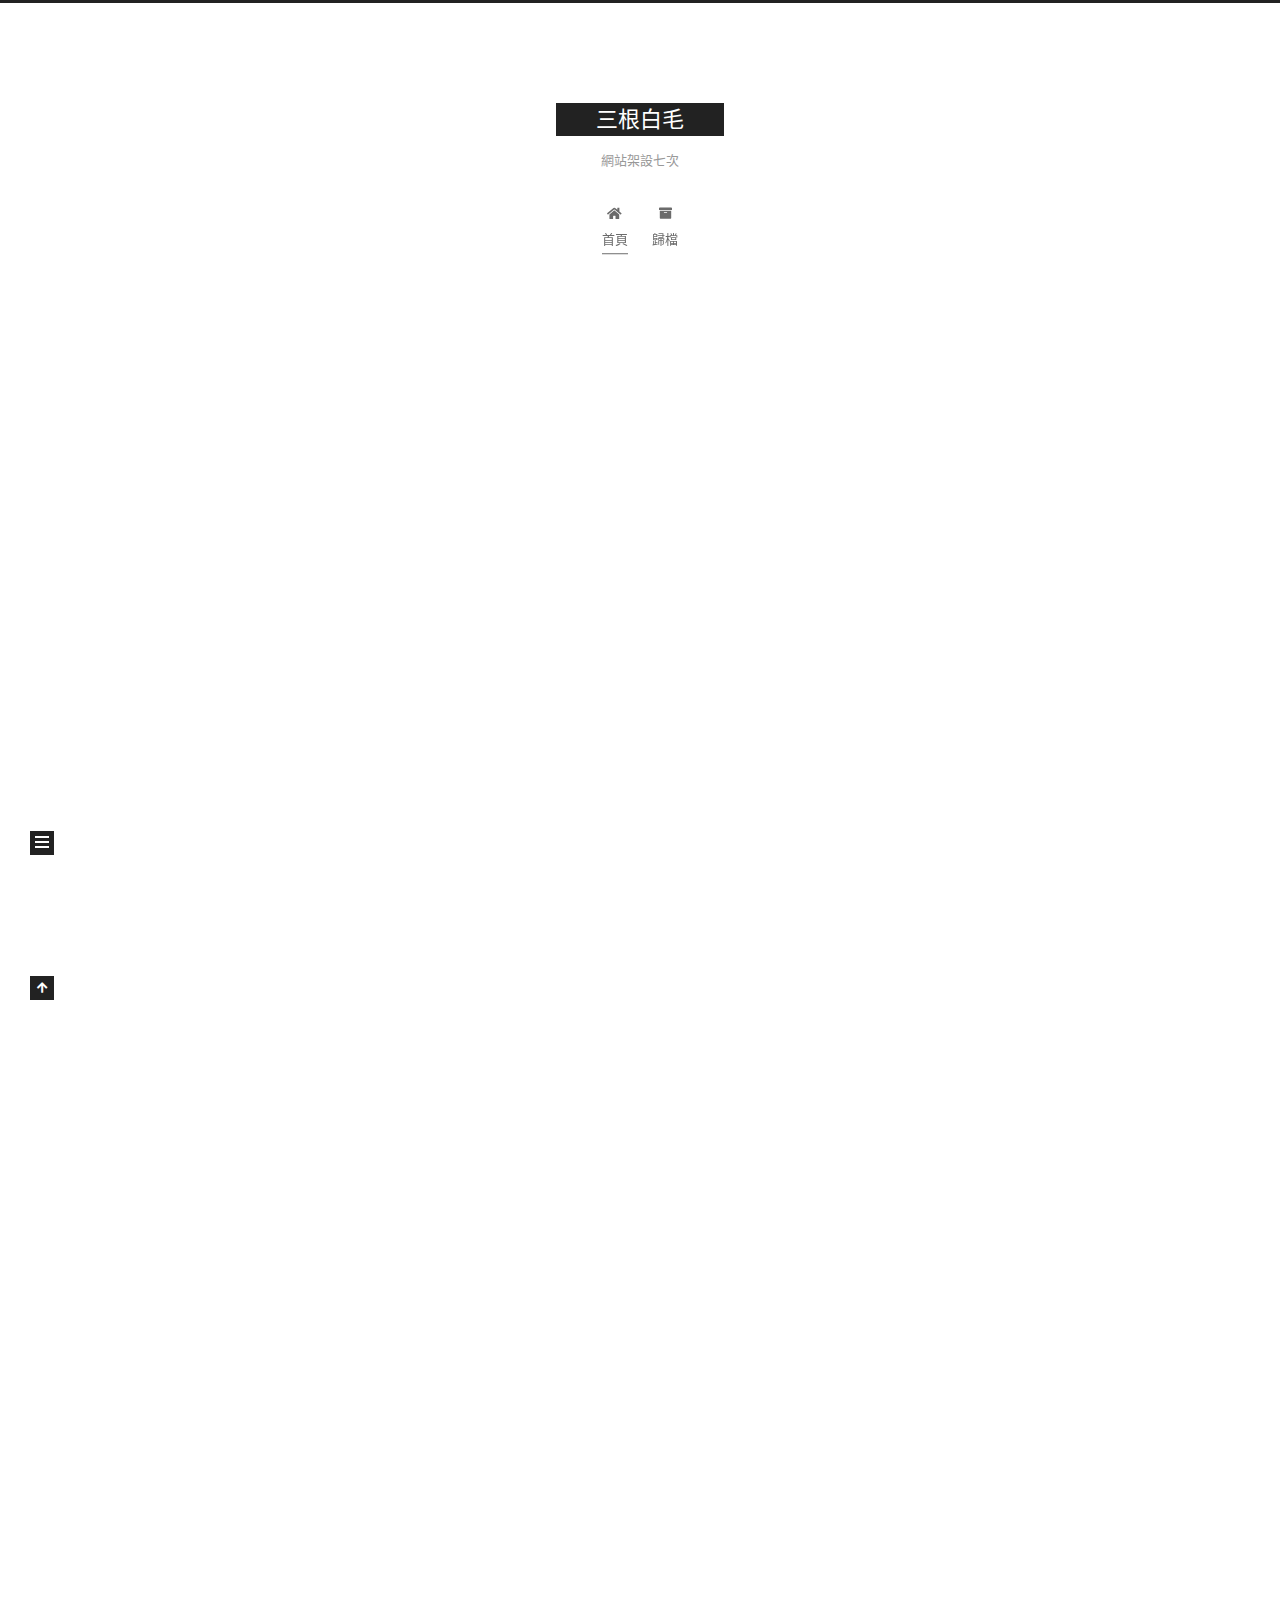
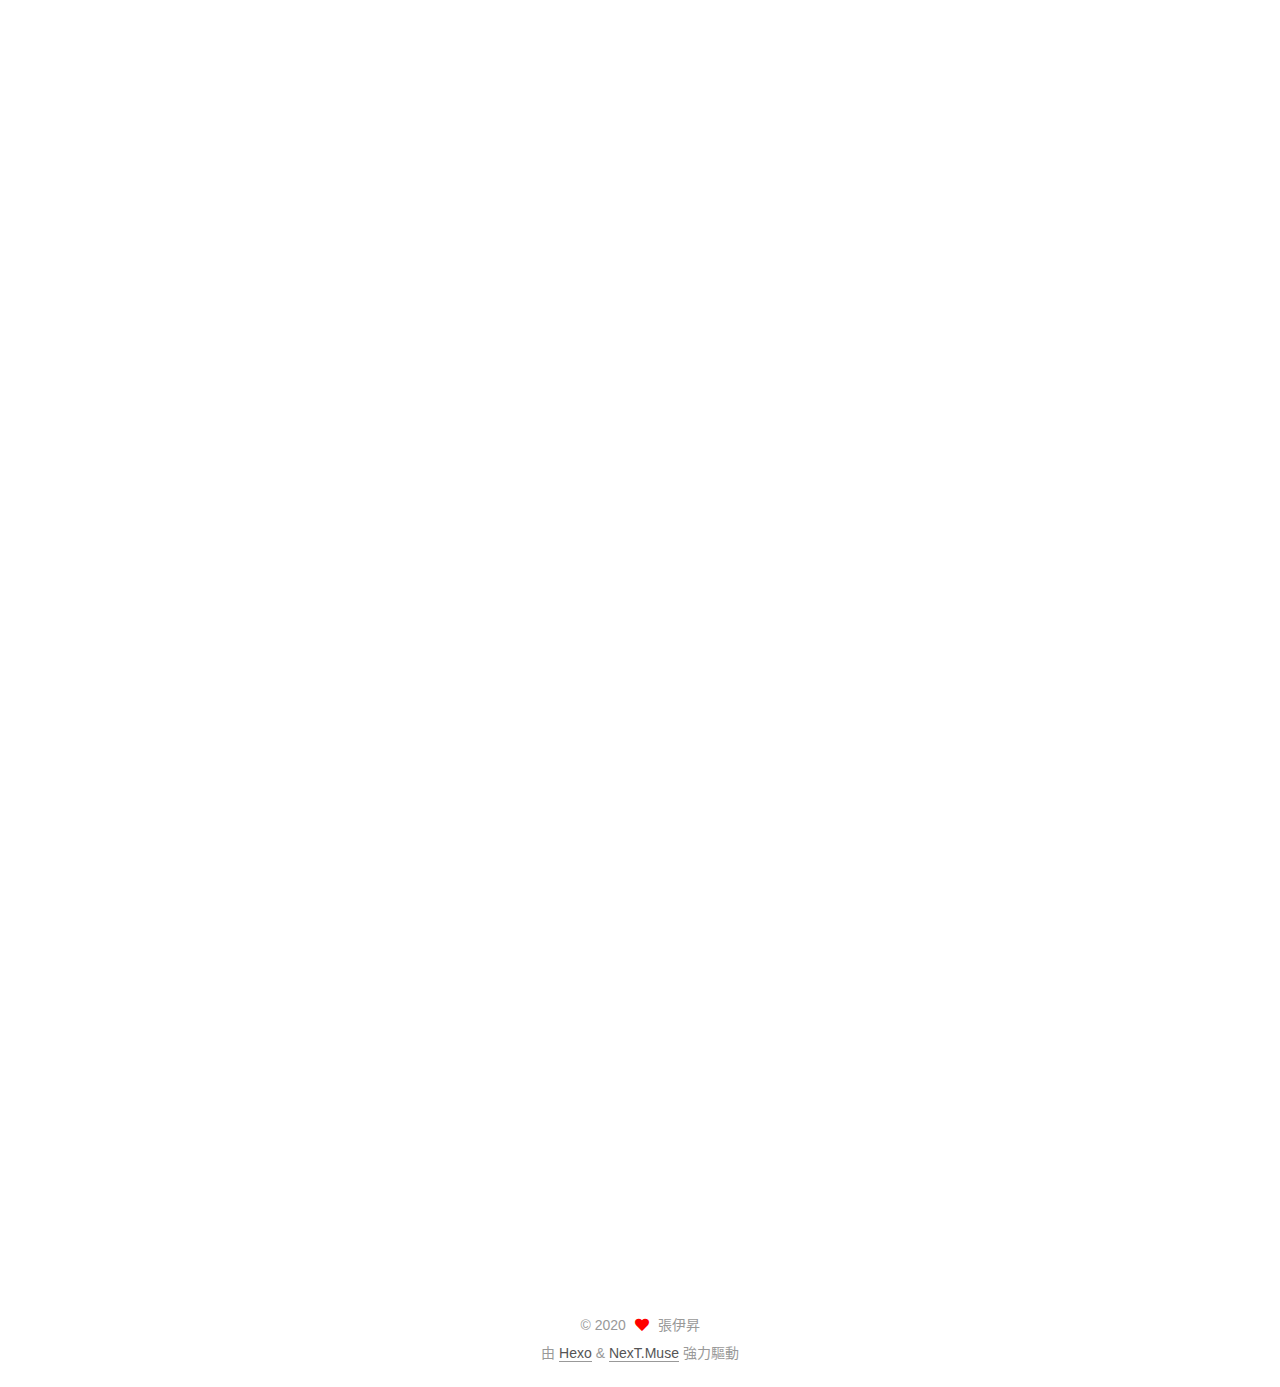
==== commit 073d49ba: "Site updated: 2020-05-02 20:47:49" ====
--- a/index.html
+++ b/index.html
@@ -246,7 +246,7 @@
                   <i class="far fa-calendar-check"></i>
                 </span>
                 <span class="post-meta-item-text">更新於</span>
-                <time title="修改時間：2020-05-02 20:22:48" itemprop="dateModified" datetime="2020-05-02T20:22:48+08:00">2020-05-02</time>
+                <time title="修改時間：2020-05-02 20:47:24" itemprop="dateModified" datetime="2020-05-02T20:47:24+08:00">2020-05-02</time>
               </span>
 
           
@@ -260,8 +260,8 @@
     <div class="post-body" itemprop="articleBody">
 
       
-          <p>上色練習1</p>
-<img src="/.io//05/01/%E6%B8%AC%E8%A9%A6%E4%BA%8C%E4%B8%8A%E8%89%B2%E7%B7%B4%E7%BF%92%E4%B8%80/%E4%B8%8A%E8%89%B2%E7%B7%B4%E7%BF%924.jpg" class title="圖片">
+          <p>上色練習1<br><img src="/images/%E4%B8%8A%E8%89%B2%E7%B7%B4%E7%BF%924.jpg" alt></p>
+
       
     </div>
 
--- a/css/main.css
+++ b/css/main.css
@@ -1169,7 +1169,7 @@
 }
 .links-of-author a::before,
 .links-of-author span.exturl::before {
-  background: #531341;
+  background: #74cbed;
   border-radius: 50%;
   content: ' ';
   display: inline-block;
